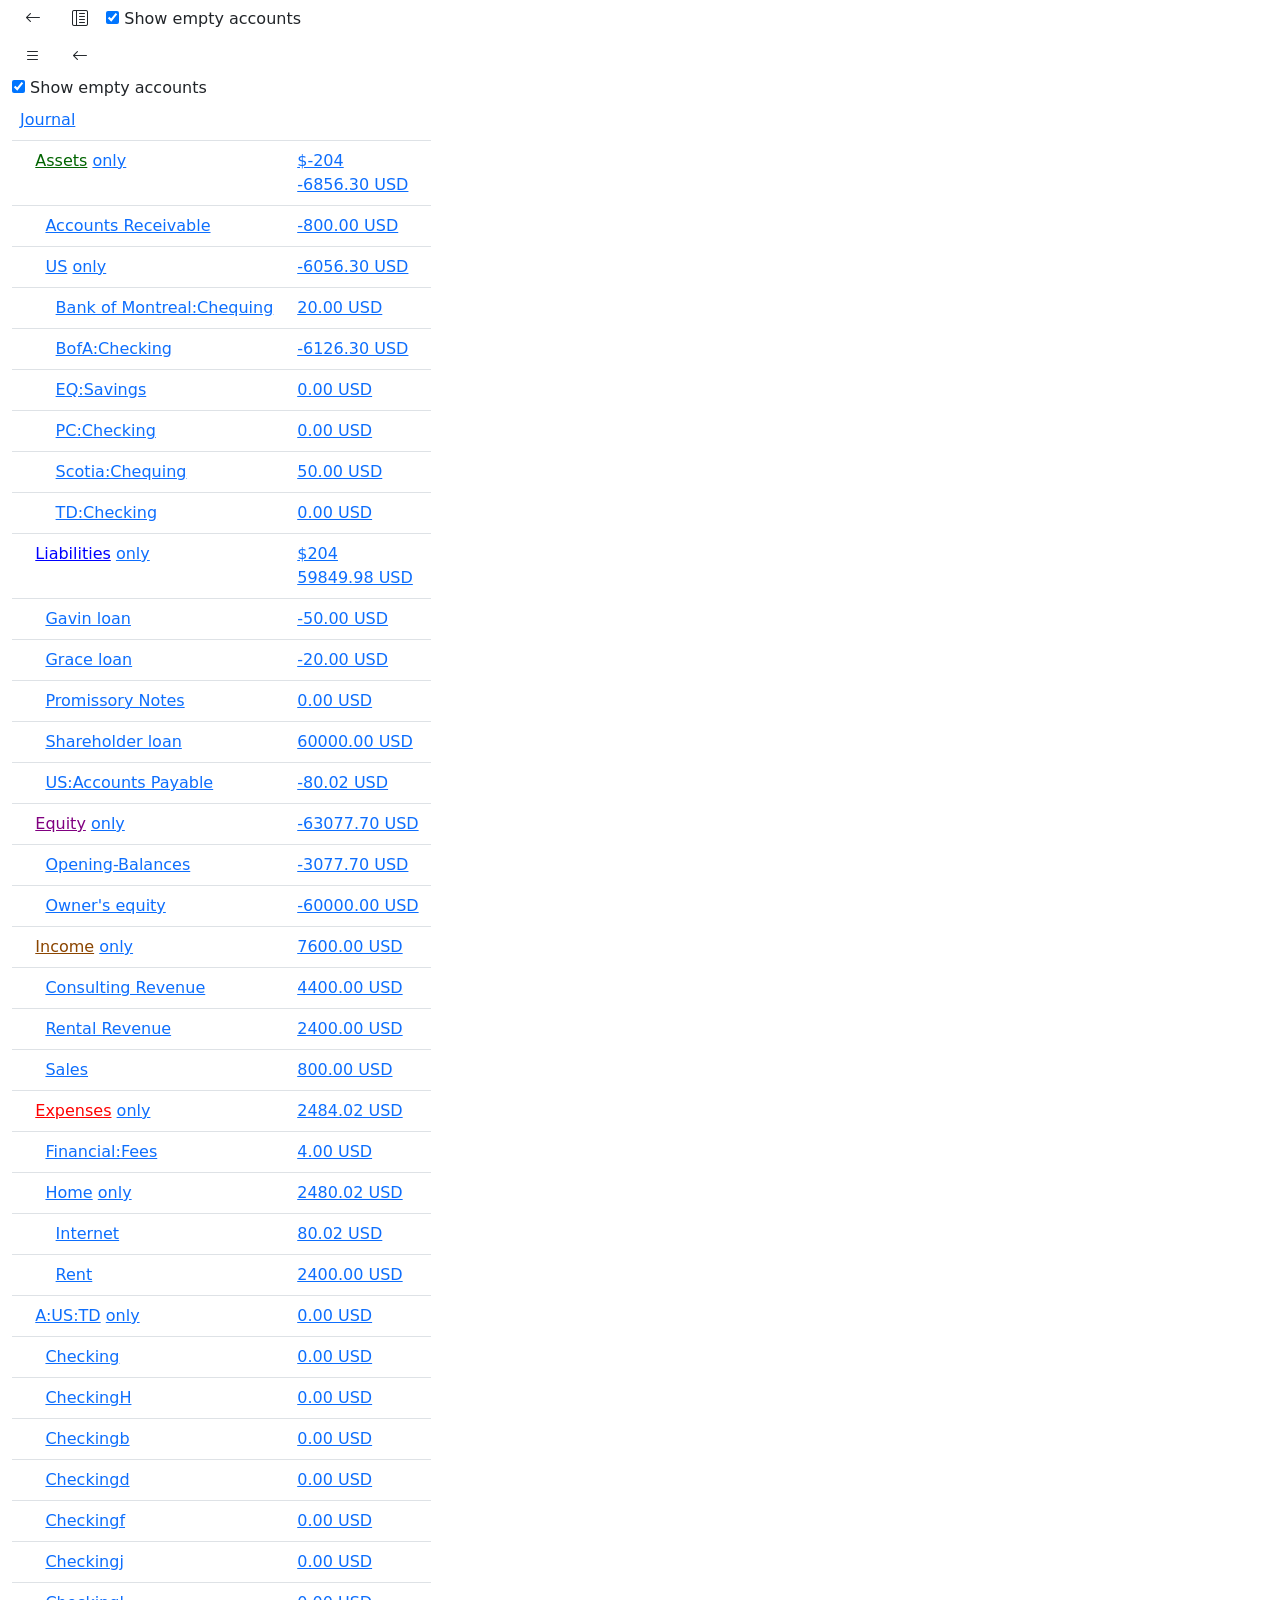
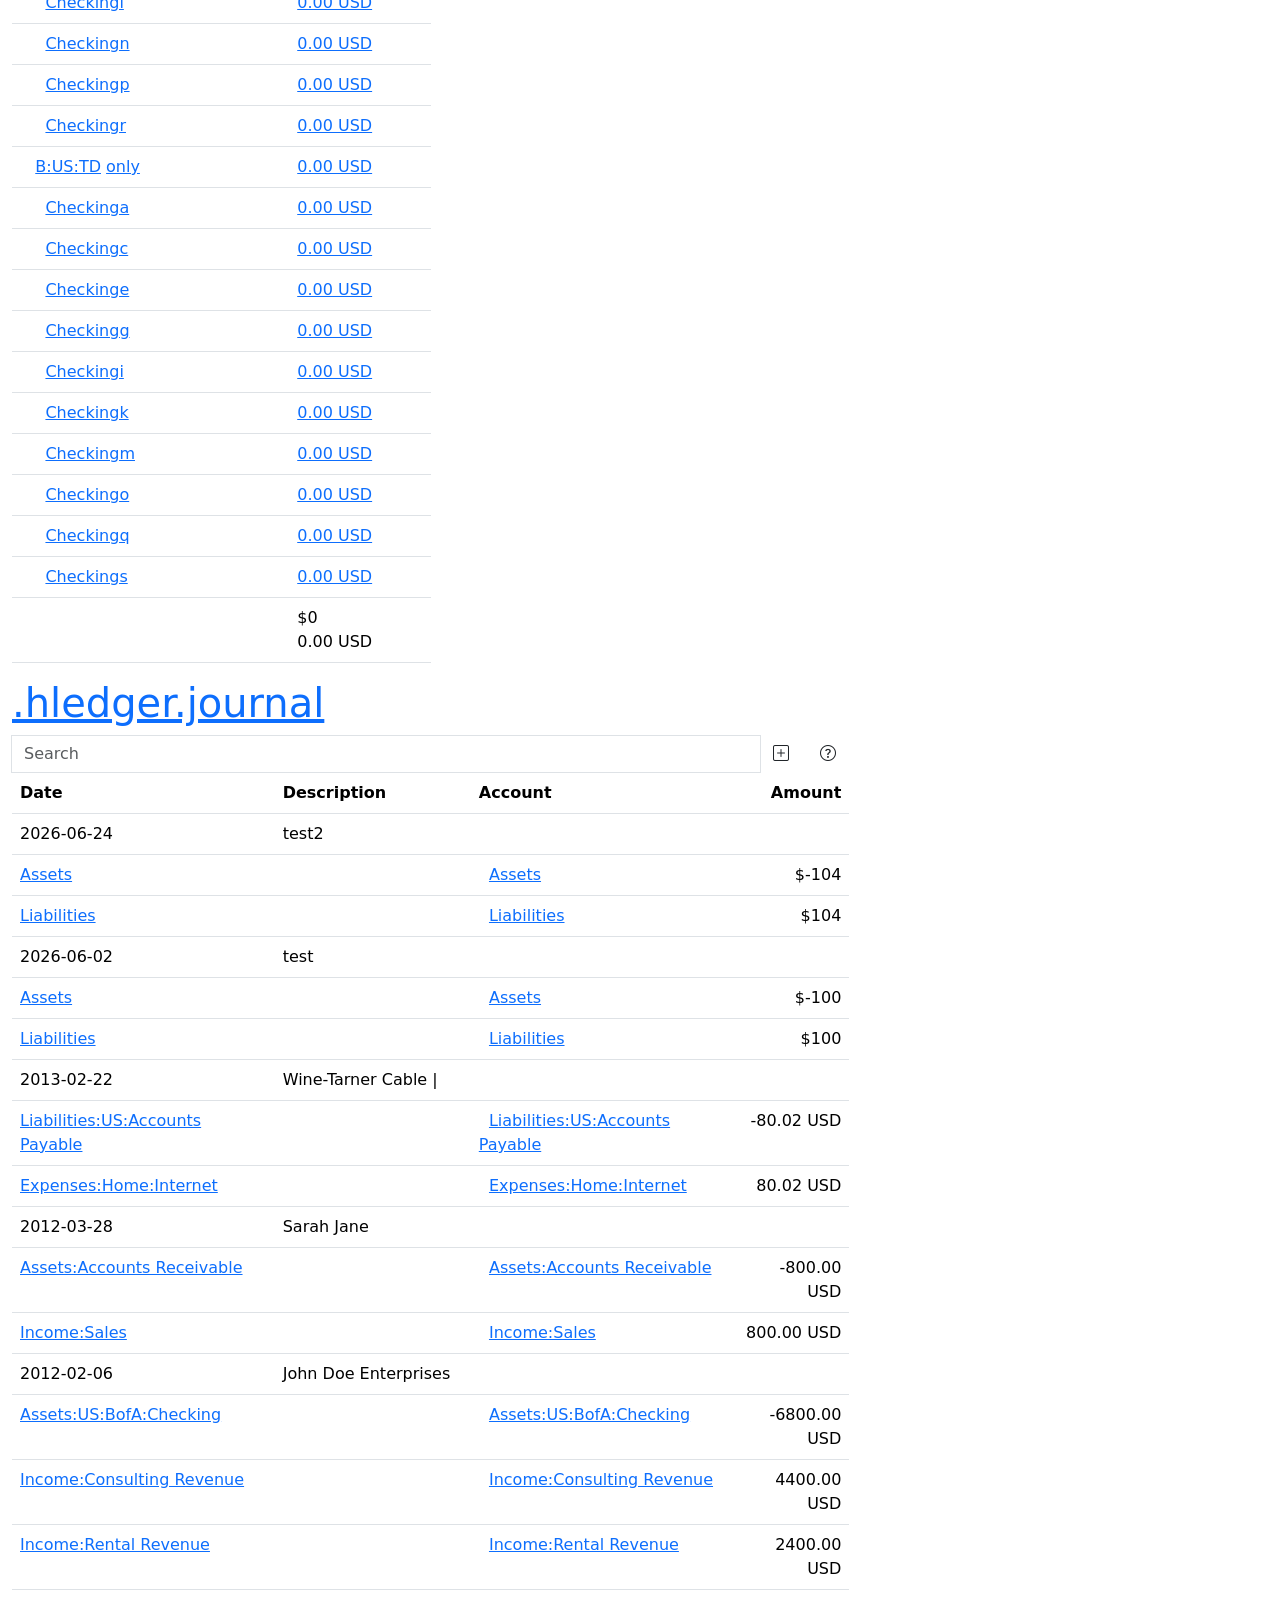
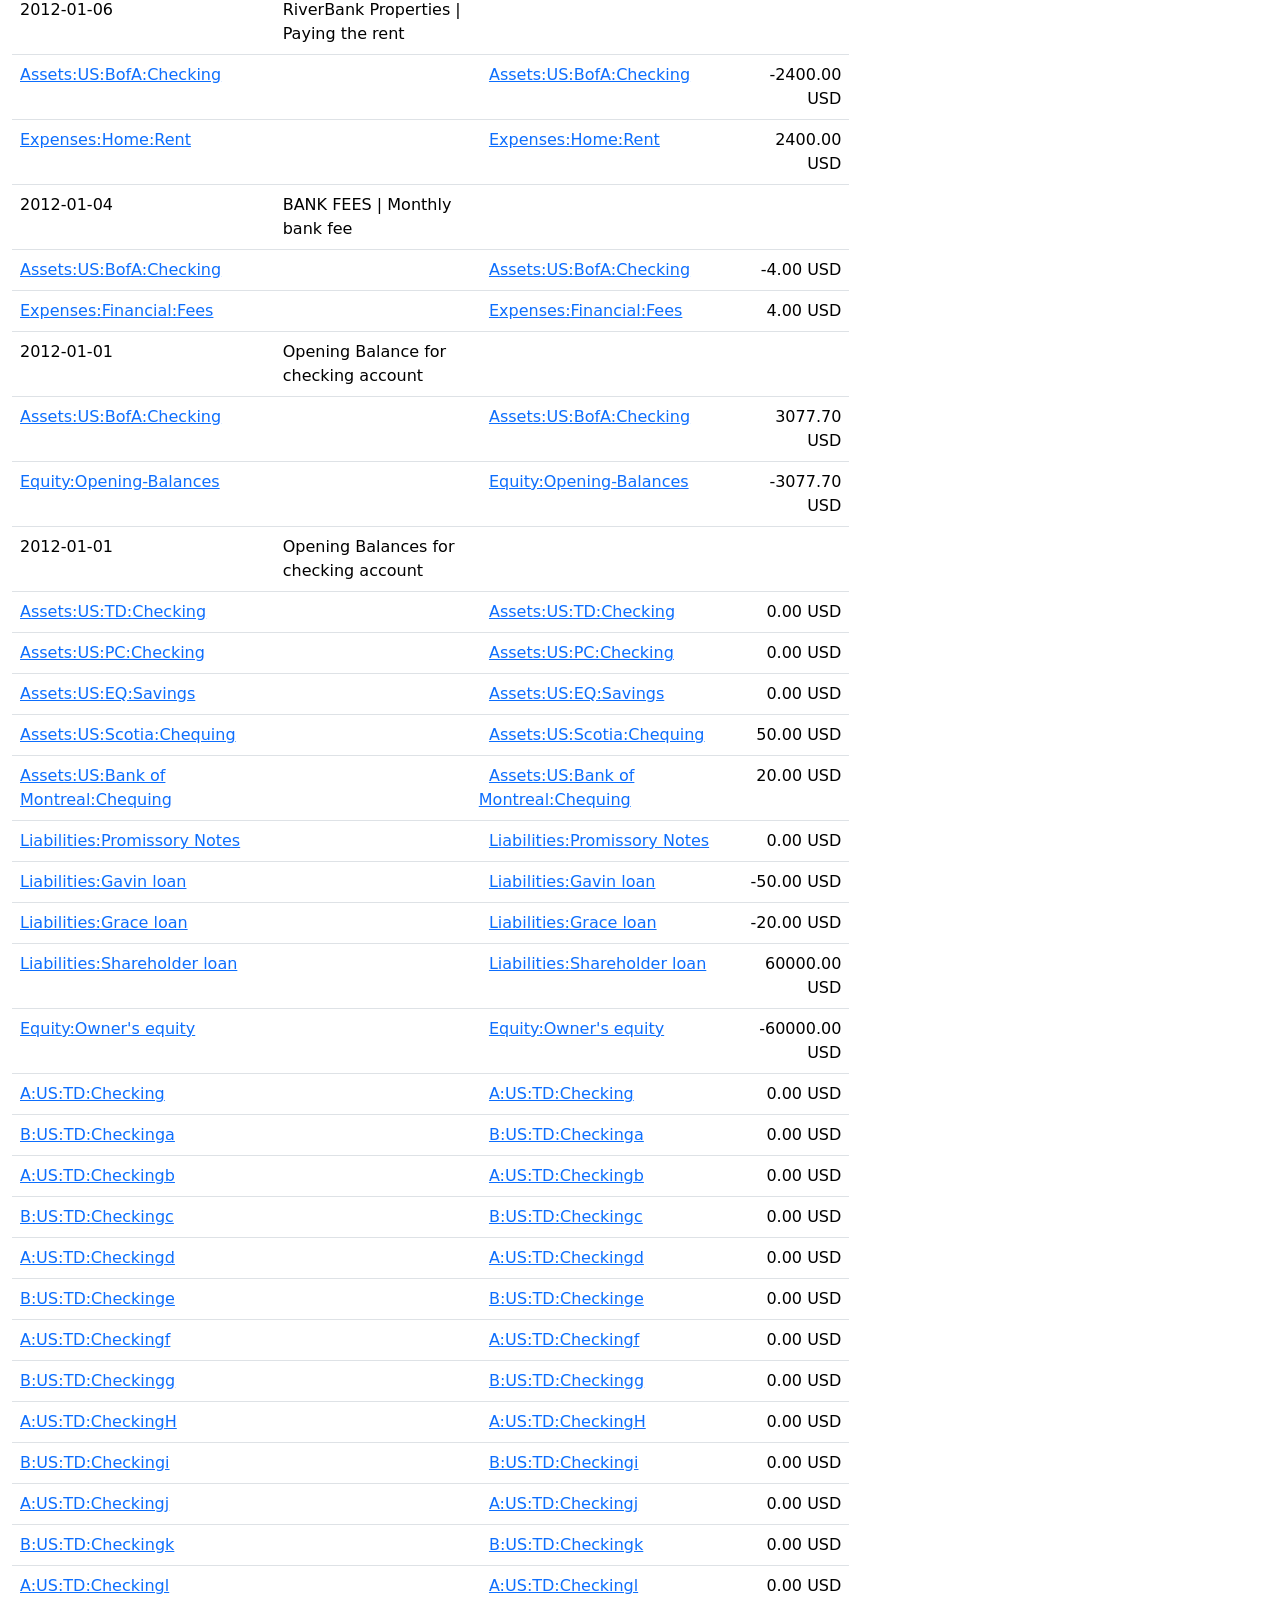
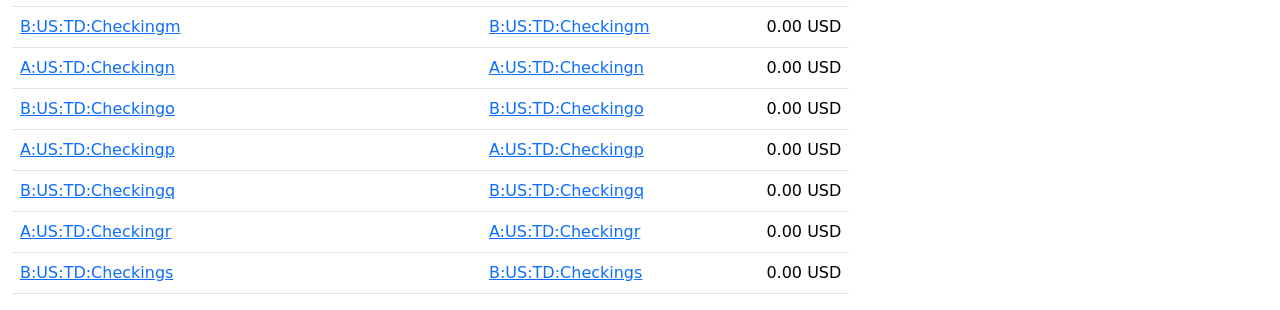
==== index.html @ 3908dfd2 "Fixed some ui issues" ====
<!DOCTYPE html>
<!-- saved from url=(0048)https://aidenthu.github.io/hledgerstaticwebsite/ -->
<html class="js" lang="en"><head><meta http-equiv="Content-Type" content="text/html; charset=UTF-8"><title>journal - hledger-web (Static)</title><meta name="description" content=""><meta name="author" content=""><meta name="viewport" content="width=device-width,initial-scale=1"><script type="text/javascript" src="static/js/bootstrap.bundle.min.js.download"></script>
<link rel="stylesheet" href="static/css/bootstrap.min.css"><link rel="stylesheet" href="static/css/bootstrap-icons.css"><link rel="stylesheet" href="static/css/hledger.css"><script>document.documentElement.className = document.documentElement.className.replace(/\bno-js\b/,'js');document.hledgerWebBaseurl = ''; // static site, no server</script></head><body class="sidebar-open"><div class="container-fluid"><script src="static/js/chart.umd.min.js.download"></script>
<script src="static/js/chartjs-adapter-date-fns.bundle.min.js.download"></script>
<div id="top-left-controls"><button class="btn btn-default close-sidebar-arrow-desktop" type="button" onclick="sidebarToggle()" title="Close Sidebar
Keyboard shortcut: s" aria-label="Close Sidebar"><span class="bi bi-arrow-left" aria-hidden="true"></span>
</button>
<button class="btn btn-default open-sidebar-arrow" type="button" onclick="sidebarToggle()" title="Open Sidebar
Keyboard shortcut: s" aria-label="Open Sidebar"><span class="bi bi-layout-text-sidebar-reverse" aria-hidden="true"></span>
</button>
<input class="empty-account-checkbox" type="checkbox" id="hideEmptyAccountsDesktop" value="Toggle Empty Accounts" checked="" onchange="emptyAccountsToggleCheckbox(event)" title="Toggles Empty Accounts
Keyboard shortcut: e">
<label for="hideEmptyAccountsDesktop" title="Show empty accounts
Keyboard shortcut: e">Show empty accounts</label>
</div>
<button class="btn btn-default mobile-menu-btn" type="button" onclick="sidebarToggle()" title="Open Sidebar" aria-label="Open Sidebar"><span class="bi bi-list" aria-hidden="true"></span>
</button>
<button class="btn btn-default close-sidebar-arrow-mobile" type="button" onclick="sidebarToggle()" title="Close Sidebar" aria-label="Close Sidebar"><span class="bi bi-arrow-left" aria-hidden="true"></span>
</button>
<div class="page-container"><nav class="sidebar-offcanvas col-md-4 col-sm-4" id="sidebar-menu"><input class="empty-account-checkbox-mobile" type="checkbox" id="hideEmptyAccountsMobile" value="Toggle Empty Accounts" checked="" onchange="emptyAccountsToggleCheckbox(event)" title="Show Empty Accounts
Keyboard shortcut: e">
<label for="hideEmptyAccountsMobile" title="Show empty accounts
Keyboard shortcut: e">Show empty accounts</label>
<table class="main-menu table"><tbody><tr class="inacct" style="cursor: pointer;"><td class="top acct"><a class="inacct" href="register.html" title="Show general journal entries, most recent first">Journal</a>
</td>
<td class="top"></td>
</tr>
<tr style="cursor: pointer;"><td class="acct "><div class="ff-wrapper">&nbsp;&nbsp;
<a class="acct-name" href="register.html?q=inacct%3AAssets%20" title="Show transactions affecting this account and subaccounts" data-account-name="Assets" style="color: rgb(0, 100, 0);">Assets</a>
<a class="only hidden-sm hidden-xs" href="register.html?q=inacctonly%3AAssets%20" title="Show transactions affecting this account but not subaccounts">only</a>
</div>
</td>
<td class="amount"><a href="register.html?q=inacct%3AAssets%20" title="Show transactions affecting this account and subaccounts"><span class="negative amount">       $-204</span><br><span class="negative amount">-6856.30 USD</span><br></a>
</td>
</tr>
<tr style="cursor: pointer;"><td class="acct "><div class="ff-wrapper">&nbsp;&nbsp;&nbsp;&nbsp;
<a class="acct-name" href="register.html?q=inacct%3A%22Assets%3AAccounts%20Receivable%22%20" title="Show transactions affecting this account and subaccounts" data-account-name="Assets:Accounts Receivable">Accounts Receivable</a>
</div>
</td>
<td class="amount"><a href="register.html?q=inacct%3A%22Assets%3AAccounts%20Receivable%22%20" title="Show transactions affecting this account and subaccounts"><span class="negative amount">-800.00 USD</span><br></a>
</td>
</tr>
<tr style="cursor: pointer;"><td class="acct "><div class="ff-wrapper">&nbsp;&nbsp;&nbsp;&nbsp;
<a class="acct-name" href="register.html?q=inacct%3AAssets%3AUS%20" title="Show transactions affecting this account and subaccounts" data-account-name="Assets:US">US</a>
<a class="only hidden-sm hidden-xs" href="register.html?q=inacctonly%3AAssets%3AUS%20" title="Show transactions affecting this account but not subaccounts">only</a>
</div>
</td>
<td class="amount"><a href="register.html?q=inacct%3AAssets%3AUS%20" title="Show transactions affecting this account and subaccounts"><span class="negative amount">-6056.30 USD</span><br></a>
</td>
</tr>
<tr style="cursor: pointer;"><td class="acct "><div class="ff-wrapper">&nbsp;&nbsp;&nbsp;&nbsp;&nbsp;&nbsp;
<a class="acct-name" href="register.html?q=inacct%3A%22Assets%3AUS%3ABank%20of%20Montreal%3AChequing%22%20" title="Show transactions affecting this account and subaccounts" data-account-name="Assets:US:Bank of Montreal:Chequing">Bank of Montreal:Chequing</a>
</div>
</td>
<td class="amount"><a href="register.html?q=inacct%3A%22Assets%3AUS%3ABank%20of%20Montreal%3AChequing%22%20" title="Show transactions affecting this account and subaccounts"><span class="positive amount">20.00 USD</span><br></a>
</td>
</tr>
<tr style="cursor: pointer;"><td class="acct "><div class="ff-wrapper">&nbsp;&nbsp;&nbsp;&nbsp;&nbsp;&nbsp;
<a class="acct-name" href="register.html?q=inacct%3AAssets%3AUS%3ABofA%3AChecking%20" title="Show transactions affecting this account and subaccounts" data-account-name="Assets:US:BofA:Checking">BofA:Checking</a>
</div>
</td>
<td class="amount"><a href="register.html?q=inacct%3AAssets%3AUS%3ABofA%3AChecking%20" title="Show transactions affecting this account and subaccounts"><span class="negative amount">-6126.30 USD</span><br></a>
</td>
</tr>
<tr style="cursor: pointer;"><td class="acct empty"><div class="ff-wrapper">&nbsp;&nbsp;&nbsp;&nbsp;&nbsp;&nbsp;
<a class="acct-name" href="register.html?q=inacct%3AAssets%3AUS%3AEQ%3ASavings%20" title="Show transactions affecting this account and subaccounts" data-account-name="Assets:US:EQ:Savings">EQ:Savings</a>
</div>
</td>
<td class="amount"><a href="register.html?q=inacct%3AAssets%3AUS%3AEQ%3ASavings%20" title="Show transactions affecting this account and subaccounts"><span class="positive amount">0.00 USD</span><br></a>
</td>
</tr>
<tr style="cursor: pointer;"><td class="acct empty"><div class="ff-wrapper">&nbsp;&nbsp;&nbsp;&nbsp;&nbsp;&nbsp;
<a class="acct-name" href="register.html?q=inacct%3AAssets%3AUS%3APC%3AChecking%20" title="Show transactions affecting this account and subaccounts" data-account-name="Assets:US:PC:Checking">PC:Checking</a>
</div>
</td>
<td class="amount"><a href="register.html?q=inacct%3AAssets%3AUS%3APC%3AChecking%20" title="Show transactions affecting this account and subaccounts"><span class="positive amount">0.00 USD</span><br></a>
</td>
</tr>
<tr style="cursor: pointer;"><td class="acct "><div class="ff-wrapper">&nbsp;&nbsp;&nbsp;&nbsp;&nbsp;&nbsp;
<a class="acct-name" href="register.html?q=inacct%3AAssets%3AUS%3AScotia%3AChequing%20" title="Show transactions affecting this account and subaccounts" data-account-name="Assets:US:Scotia:Chequing">Scotia:Chequing</a>
</div>
</td>
<td class="amount"><a href="register.html?q=inacct%3AAssets%3AUS%3AScotia%3AChequing%20" title="Show transactions affecting this account and subaccounts"><span class="positive amount">50.00 USD</span><br></a>
</td>
</tr>
<tr style="cursor: pointer;"><td class="acct empty"><div class="ff-wrapper">&nbsp;&nbsp;&nbsp;&nbsp;&nbsp;&nbsp;
<a class="acct-name" href="register.html?q=inacct%3AAssets%3AUS%3ATD%3AChecking%20" title="Show transactions affecting this account and subaccounts" data-account-name="Assets:US:TD:Checking">TD:Checking</a>
</div>
</td>
<td class="amount"><a href="register.html?q=inacct%3AAssets%3AUS%3ATD%3AChecking%20" title="Show transactions affecting this account and subaccounts"><span class="positive amount">0.00 USD</span><br></a>
</td>
</tr>
<tr style="cursor: pointer;"><td class="acct "><div class="ff-wrapper">&nbsp;&nbsp;
<a class="acct-name" href="register.html?q=inacct%3ALiabilities%20" title="Show transactions affecting this account and subaccounts" data-account-name="Liabilities" style="color: rgb(0, 0, 255);">Liabilities</a>
<a class="only hidden-sm hidden-xs" href="register.html?q=inacctonly%3ALiabilities%20" title="Show transactions affecting this account but not subaccounts">only</a>
</div>
</td>
<td class="amount"><a href="register.html?q=inacct%3ALiabilities%20" title="Show transactions affecting this account and subaccounts"><span class="positive amount">        $204</span><br><span class="positive amount">59849.98 USD</span><br></a>
</td>
</tr>
<tr style="cursor: pointer;"><td class="acct "><div class="ff-wrapper">&nbsp;&nbsp;&nbsp;&nbsp;
<a class="acct-name" href="register.html?q=inacct%3A%22Liabilities%3AGavin%20loan%22%20" title="Show transactions affecting this account and subaccounts" data-account-name="Liabilities:Gavin loan">Gavin loan</a>
</div>
</td>
<td class="amount"><a href="register.html?q=inacct%3A%22Liabilities%3AGavin%20loan%22%20" title="Show transactions affecting this account and subaccounts"><span class="negative amount">-50.00 USD</span><br></a>
</td>
</tr>
<tr style="cursor: pointer;"><td class="acct "><div class="ff-wrapper">&nbsp;&nbsp;&nbsp;&nbsp;
<a class="acct-name" href="register.html?q=inacct%3A%22Liabilities%3AGrace%20loan%22%20" title="Show transactions affecting this account and subaccounts" data-account-name="Liabilities:Grace loan">Grace loan</a>
</div>
</td>
<td class="amount"><a href="register.html?q=inacct%3A%22Liabilities%3AGrace%20loan%22%20" title="Show transactions affecting this account and subaccounts"><span class="negative amount">-20.00 USD</span><br></a>
</td>
</tr>
<tr style="cursor: pointer;"><td class="acct empty"><div class="ff-wrapper">&nbsp;&nbsp;&nbsp;&nbsp;
<a class="acct-name" href="register.html?q=inacct%3A%22Liabilities%3APromissory%20Notes%22%20" title="Show transactions affecting this account and subaccounts" data-account-name="Liabilities:Promissory Notes">Promissory Notes</a>
</div>
</td>
<td class="amount"><a href="register.html?q=inacct%3A%22Liabilities%3APromissory%20Notes%22%20" title="Show transactions affecting this account and subaccounts"><span class="positive amount">0.00 USD</span><br></a>
</td>
</tr>
<tr style="cursor: pointer;"><td class="acct "><div class="ff-wrapper">&nbsp;&nbsp;&nbsp;&nbsp;
<a class="acct-name" href="register.html?q=inacct%3A%22Liabilities%3AShareholder%20loan%22%20" title="Show transactions affecting this account and subaccounts" data-account-name="Liabilities:Shareholder loan">Shareholder loan</a>
</div>
</td>
<td class="amount"><a href="register.html?q=inacct%3A%22Liabilities%3AShareholder%20loan%22%20" title="Show transactions affecting this account and subaccounts"><span class="positive amount">60000.00 USD</span><br></a>
</td>
</tr>
<tr style="cursor: pointer;"><td class="acct "><div class="ff-wrapper">&nbsp;&nbsp;&nbsp;&nbsp;
<a class="acct-name" href="register.html?q=inacct%3A%22Liabilities%3AUS%3AAccounts%20Payable%22%20" title="Show transactions affecting this account and subaccounts" data-account-name="Liabilities:US:Accounts Payable">US:Accounts Payable</a>
</div>
</td>
<td class="amount"><a href="register.html?q=inacct%3A%22Liabilities%3AUS%3AAccounts%20Payable%22%20" title="Show transactions affecting this account and subaccounts"><span class="negative amount">-80.02 USD</span><br></a>
</td>
</tr>
<tr style="cursor: pointer;"><td class="acct "><div class="ff-wrapper">&nbsp;&nbsp;
<a class="acct-name" href="register.html?q=inacct%3AEquity%20" title="Show transactions affecting this account and subaccounts" data-account-name="Equity" style="color: rgb(128, 0, 128);">Equity</a>
<a class="only hidden-sm hidden-xs" href="register.html?q=inacctonly%3AEquity%20" title="Show transactions affecting this account but not subaccounts">only</a>
</div>
</td>
<td class="amount"><a href="register.html?q=inacct%3AEquity%20" title="Show transactions affecting this account and subaccounts"><span class="negative amount">-63077.70 USD</span><br></a>
</td>
</tr>
<tr style="cursor: pointer;"><td class="acct "><div class="ff-wrapper">&nbsp;&nbsp;&nbsp;&nbsp;
<a class="acct-name" href="register.html?q=inacct%3AEquity%3AOpening-Balances%20" title="Show transactions affecting this account and subaccounts" data-account-name="Equity:Opening-Balances">Opening-Balances</a>
</div>
</td>
<td class="amount"><a href="register.html?q=inacct%3AEquity%3AOpening-Balances%20" title="Show transactions affecting this account and subaccounts"><span class="negative amount">-3077.70 USD</span><br></a>
</td>
</tr>
<tr style="cursor: pointer;"><td class="acct "><div class="ff-wrapper">&nbsp;&nbsp;&nbsp;&nbsp;
<a class="acct-name" href="register.html?q=inacct%3A%22Equity%3AOwner%27s%20equity%22%20" title="Show transactions affecting this account and subaccounts" data-account-name="Equity:Owner&#39;s equity">Owner's equity</a>
</div>
</td>
<td class="amount"><a href="register.html?q=inacct%3A%22Equity%3AOwner%27s%20equity%22%20" title="Show transactions affecting this account and subaccounts"><span class="negative amount">-60000.00 USD</span><br></a>
</td>
</tr>
<tr style="cursor: pointer;"><td class="acct "><div class="ff-wrapper">&nbsp;&nbsp;
<a class="acct-name" href="register.html?q=inacct%3AIncome%20" title="Show transactions affecting this account and subaccounts" data-account-name="Income" style="color: rgb(139, 69, 0);">Income</a>
<a class="only hidden-sm hidden-xs" href="register.html?q=inacctonly%3AIncome%20" title="Show transactions affecting this account but not subaccounts">only</a>
</div>
</td>
<td class="amount"><a href="register.html?q=inacct%3AIncome%20" title="Show transactions affecting this account and subaccounts"><span class="positive amount">7600.00 USD</span><br></a>
</td>
</tr>
<tr style="cursor: pointer;"><td class="acct "><div class="ff-wrapper">&nbsp;&nbsp;&nbsp;&nbsp;
<a class="acct-name" href="register.html?q=inacct%3A%22Income%3AConsulting%20Revenue%22%20" title="Show transactions affecting this account and subaccounts" data-account-name="Income:Consulting Revenue">Consulting Revenue</a>
</div>
</td>
<td class="amount"><a href="register.html?q=inacct%3A%22Income%3AConsulting%20Revenue%22%20" title="Show transactions affecting this account and subaccounts"><span class="positive amount">4400.00 USD</span><br></a>
</td>
</tr>
<tr style="cursor: pointer;"><td class="acct "><div class="ff-wrapper">&nbsp;&nbsp;&nbsp;&nbsp;
<a class="acct-name" href="register.html?q=inacct%3A%22Income%3ARental%20Revenue%22%20" title="Show transactions affecting this account and subaccounts" data-account-name="Income:Rental Revenue">Rental Revenue</a>
</div>
</td>
<td class="amount"><a href="register.html?q=inacct%3A%22Income%3ARental%20Revenue%22%20" title="Show transactions affecting this account and subaccounts"><span class="positive amount">2400.00 USD</span><br></a>
</td>
</tr>
<tr style="cursor: pointer;"><td class="acct "><div class="ff-wrapper">&nbsp;&nbsp;&nbsp;&nbsp;
<a class="acct-name" href="register.html?q=inacct%3AIncome%3ASales%20" title="Show transactions affecting this account and subaccounts" data-account-name="Income:Sales">Sales</a>
</div>
</td>
<td class="amount"><a href="register.html?q=inacct%3AIncome%3ASales%20" title="Show transactions affecting this account and subaccounts"><span class="positive amount">800.00 USD</span><br></a>
</td>
</tr>
<tr style="cursor: pointer;"><td class="acct "><div class="ff-wrapper">&nbsp;&nbsp;
<a class="acct-name" href="register.html?q=inacct%3AExpenses%20" title="Show transactions affecting this account and subaccounts" data-account-name="Expenses" style="color: rgb(255, 0, 0);">Expenses</a>
<a class="only hidden-sm hidden-xs" href="register.html?q=inacctonly%3AExpenses%20" title="Show transactions affecting this account but not subaccounts">only</a>
</div>
</td>
<td class="amount"><a href="register.html?q=inacct%3AExpenses%20" title="Show transactions affecting this account and subaccounts"><span class="positive amount">2484.02 USD</span><br></a>
</td>
</tr>
<tr style="cursor: pointer;"><td class="acct "><div class="ff-wrapper">&nbsp;&nbsp;&nbsp;&nbsp;
<a class="acct-name" href="register.html?q=inacct%3AExpenses%3AFinancial%3AFees%20" title="Show transactions affecting this account and subaccounts" data-account-name="Expenses:Financial:Fees">Financial:Fees</a>
</div>
</td>
<td class="amount"><a href="register.html?q=inacct%3AExpenses%3AFinancial%3AFees%20" title="Show transactions affecting this account and subaccounts"><span class="positive amount">4.00 USD</span><br></a>
</td>
</tr>
<tr style="cursor: pointer;"><td class="acct "><div class="ff-wrapper">&nbsp;&nbsp;&nbsp;&nbsp;
<a class="acct-name" href="register.html?q=inacct%3AExpenses%3AHome%20" title="Show transactions affecting this account and subaccounts" data-account-name="Expenses:Home">Home</a>
<a class="only hidden-sm hidden-xs" href="register.html?q=inacctonly%3AExpenses%3AHome%20" title="Show transactions affecting this account but not subaccounts">only</a>
</div>
</td>
<td class="amount"><a href="register.html?q=inacct%3AExpenses%3AHome%20" title="Show transactions affecting this account and subaccounts"><span class="positive amount">2480.02 USD</span><br></a>
</td>
</tr>
<tr style="cursor: pointer;"><td class="acct "><div class="ff-wrapper">&nbsp;&nbsp;&nbsp;&nbsp;&nbsp;&nbsp;
<a class="acct-name" href="register.html?q=inacct%3AExpenses%3AHome%3AInternet%20" title="Show transactions affecting this account and subaccounts" data-account-name="Expenses:Home:Internet">Internet</a>
</div>
</td>
<td class="amount"><a href="register.html?q=inacct%3AExpenses%3AHome%3AInternet%20" title="Show transactions affecting this account and subaccounts"><span class="positive amount">80.02 USD</span><br></a>
</td>
</tr>
<tr style="cursor: pointer;"><td class="acct "><div class="ff-wrapper">&nbsp;&nbsp;&nbsp;&nbsp;&nbsp;&nbsp;
<a class="acct-name" href="register.html?q=inacct%3AExpenses%3AHome%3ARent%20" title="Show transactions affecting this account and subaccounts" data-account-name="Expenses:Home:Rent">Rent</a>
</div>
</td>
<td class="amount"><a href="register.html?q=inacct%3AExpenses%3AHome%3ARent%20" title="Show transactions affecting this account and subaccounts"><span class="positive amount">2400.00 USD</span><br></a>
</td>
</tr>
<tr style="cursor: pointer;"><td class="acct empty"><div class="ff-wrapper">&nbsp;&nbsp;
<a class="acct-name" href="register.html?q=inacct%3AA%3AUS%3ATD%20" title="Show transactions affecting this account and subaccounts" data-account-name="A:US:TD">A:US:TD</a>
<a class="only hidden-sm hidden-xs" href="register.html?q=inacctonly%3AA%3AUS%3ATD%20" title="Show transactions affecting this account but not subaccounts">only</a>
</div>
</td>
<td class="amount"><a href="register.html?q=inacct%3AA%3AUS%3ATD%20" title="Show transactions affecting this account and subaccounts"><span class="positive amount">0.00 USD</span><br></a>
</td>
</tr>
<tr style="cursor: pointer;"><td class="acct empty"><div class="ff-wrapper">&nbsp;&nbsp;&nbsp;&nbsp;
<a class="acct-name" href="register.html?q=inacct%3AA%3AUS%3ATD%3AChecking%20" title="Show transactions affecting this account and subaccounts" data-account-name="A:US:TD:Checking">Checking</a>
</div>
</td>
<td class="amount"><a href="register.html?q=inacct%3AA%3AUS%3ATD%3AChecking%20" title="Show transactions affecting this account and subaccounts"><span class="positive amount">0.00 USD</span><br></a>
</td>
</tr>
<tr style="cursor: pointer;"><td class="acct empty"><div class="ff-wrapper">&nbsp;&nbsp;&nbsp;&nbsp;
<a class="acct-name" href="register.html?q=inacct%3AA%3AUS%3ATD%3ACheckingH%20" title="Show transactions affecting this account and subaccounts" data-account-name="A:US:TD:CheckingH">CheckingH</a>
</div>
</td>
<td class="amount"><a href="register.html?q=inacct%3AA%3AUS%3ATD%3ACheckingH%20" title="Show transactions affecting this account and subaccounts"><span class="positive amount">0.00 USD</span><br></a>
</td>
</tr>
<tr style="cursor: pointer;"><td class="acct empty"><div class="ff-wrapper">&nbsp;&nbsp;&nbsp;&nbsp;
<a class="acct-name" href="register.html?q=inacct%3AA%3AUS%3ATD%3ACheckingb%20" title="Show transactions affecting this account and subaccounts" data-account-name="A:US:TD:Checkingb">Checkingb</a>
</div>
</td>
<td class="amount"><a href="register.html?q=inacct%3AA%3AUS%3ATD%3ACheckingb%20" title="Show transactions affecting this account and subaccounts"><span class="positive amount">0.00 USD</span><br></a>
</td>
</tr>
<tr style="cursor: pointer;"><td class="acct empty"><div class="ff-wrapper">&nbsp;&nbsp;&nbsp;&nbsp;
<a class="acct-name" href="register.html?q=inacct%3AA%3AUS%3ATD%3ACheckingd%20" title="Show transactions affecting this account and subaccounts" data-account-name="A:US:TD:Checkingd">Checkingd</a>
</div>
</td>
<td class="amount"><a href="register.html?q=inacct%3AA%3AUS%3ATD%3ACheckingd%20" title="Show transactions affecting this account and subaccounts"><span class="positive amount">0.00 USD</span><br></a>
</td>
</tr>
<tr style="cursor: pointer;"><td class="acct empty"><div class="ff-wrapper">&nbsp;&nbsp;&nbsp;&nbsp;
<a class="acct-name" href="register.html?q=inacct%3AA%3AUS%3ATD%3ACheckingf%20" title="Show transactions affecting this account and subaccounts" data-account-name="A:US:TD:Checkingf">Checkingf</a>
</div>
</td>
<td class="amount"><a href="register.html?q=inacct%3AA%3AUS%3ATD%3ACheckingf%20" title="Show transactions affecting this account and subaccounts"><span class="positive amount">0.00 USD</span><br></a>
</td>
</tr>
<tr style="cursor: pointer;"><td class="acct empty"><div class="ff-wrapper">&nbsp;&nbsp;&nbsp;&nbsp;
<a class="acct-name" href="register.html?q=inacct%3AA%3AUS%3ATD%3ACheckingj%20" title="Show transactions affecting this account and subaccounts" data-account-name="A:US:TD:Checkingj">Checkingj</a>
</div>
</td>
<td class="amount"><a href="register.html?q=inacct%3AA%3AUS%3ATD%3ACheckingj%20" title="Show transactions affecting this account and subaccounts"><span class="positive amount">0.00 USD</span><br></a>
</td>
</tr>
<tr style="cursor: pointer;"><td class="acct empty"><div class="ff-wrapper">&nbsp;&nbsp;&nbsp;&nbsp;
<a class="acct-name" href="register.html?q=inacct%3AA%3AUS%3ATD%3ACheckingl%20" title="Show transactions affecting this account and subaccounts" data-account-name="A:US:TD:Checkingl">Checkingl</a>
</div>
</td>
<td class="amount"><a href="register.html?q=inacct%3AA%3AUS%3ATD%3ACheckingl%20" title="Show transactions affecting this account and subaccounts"><span class="positive amount">0.00 USD</span><br></a>
</td>
</tr>
<tr style="cursor: pointer;"><td class="acct empty"><div class="ff-wrapper">&nbsp;&nbsp;&nbsp;&nbsp;
<a class="acct-name" href="register.html?q=inacct%3AA%3AUS%3ATD%3ACheckingn%20" title="Show transactions affecting this account and subaccounts" data-account-name="A:US:TD:Checkingn">Checkingn</a>
</div>
</td>
<td class="amount"><a href="register.html?q=inacct%3AA%3AUS%3ATD%3ACheckingn%20" title="Show transactions affecting this account and subaccounts"><span class="positive amount">0.00 USD</span><br></a>
</td>
</tr>
<tr style="cursor: pointer;"><td class="acct empty"><div class="ff-wrapper">&nbsp;&nbsp;&nbsp;&nbsp;
<a class="acct-name" href="register.html?q=inacct%3AA%3AUS%3ATD%3ACheckingp%20" title="Show transactions affecting this account and subaccounts" data-account-name="A:US:TD:Checkingp">Checkingp</a>
</div>
</td>
<td class="amount"><a href="register.html?q=inacct%3AA%3AUS%3ATD%3ACheckingp%20" title="Show transactions affecting this account and subaccounts"><span class="positive amount">0.00 USD</span><br></a>
</td>
</tr>
<tr style="cursor: pointer;"><td class="acct empty"><div class="ff-wrapper">&nbsp;&nbsp;&nbsp;&nbsp;
<a class="acct-name" href="register.html?q=inacct%3AA%3AUS%3ATD%3ACheckingr%20" title="Show transactions affecting this account and subaccounts" data-account-name="A:US:TD:Checkingr">Checkingr</a>
</div>
</td>
<td class="amount"><a href="register.html?q=inacct%3AA%3AUS%3ATD%3ACheckingr%20" title="Show transactions affecting this account and subaccounts"><span class="positive amount">0.00 USD</span><br></a>
</td>
</tr>
<tr style="cursor: pointer;"><td class="acct empty"><div class="ff-wrapper">&nbsp;&nbsp;
<a class="acct-name" href="register.html?q=inacct%3AB%3AUS%3ATD%20" title="Show transactions affecting this account and subaccounts" data-account-name="B:US:TD">B:US:TD</a>
<a class="only hidden-sm hidden-xs" href="register.html?q=inacctonly%3AB%3AUS%3ATD%20" title="Show transactions affecting this account but not subaccounts">only</a>
</div>
</td>
<td class="amount"><a href="register.html?q=inacct%3AB%3AUS%3ATD%20" title="Show transactions affecting this account and subaccounts"><span class="positive amount">0.00 USD</span><br></a>
</td>
</tr>
<tr style="cursor: pointer;"><td class="acct empty"><div class="ff-wrapper">&nbsp;&nbsp;&nbsp;&nbsp;
<a class="acct-name" href="register.html?q=inacct%3AB%3AUS%3ATD%3ACheckinga%20" title="Show transactions affecting this account and subaccounts" data-account-name="B:US:TD:Checkinga">Checkinga</a>
</div>
</td>
<td class="amount"><a href="register.html?q=inacct%3AB%3AUS%3ATD%3ACheckinga%20" title="Show transactions affecting this account and subaccounts"><span class="positive amount">0.00 USD</span><br></a>
</td>
</tr>
<tr style="cursor: pointer;"><td class="acct empty"><div class="ff-wrapper">&nbsp;&nbsp;&nbsp;&nbsp;
<a class="acct-name" href="register.html?q=inacct%3AB%3AUS%3ATD%3ACheckingc%20" title="Show transactions affecting this account and subaccounts" data-account-name="B:US:TD:Checkingc">Checkingc</a>
</div>
</td>
<td class="amount"><a href="register.html?q=inacct%3AB%3AUS%3ATD%3ACheckingc%20" title="Show transactions affecting this account and subaccounts"><span class="positive amount">0.00 USD</span><br></a>
</td>
</tr>
<tr style="cursor: pointer;"><td class="acct empty"><div class="ff-wrapper">&nbsp;&nbsp;&nbsp;&nbsp;
<a class="acct-name" href="register.html?q=inacct%3AB%3AUS%3ATD%3ACheckinge%20" title="Show transactions affecting this account and subaccounts" data-account-name="B:US:TD:Checkinge">Checkinge</a>
</div>
</td>
<td class="amount"><a href="register.html?q=inacct%3AB%3AUS%3ATD%3ACheckinge%20" title="Show transactions affecting this account and subaccounts"><span class="positive amount">0.00 USD</span><br></a>
</td>
</tr>
<tr style="cursor: pointer;"><td class="acct empty"><div class="ff-wrapper">&nbsp;&nbsp;&nbsp;&nbsp;
<a class="acct-name" href="register.html?q=inacct%3AB%3AUS%3ATD%3ACheckingg%20" title="Show transactions affecting this account and subaccounts" data-account-name="B:US:TD:Checkingg">Checkingg</a>
</div>
</td>
<td class="amount"><a href="register.html?q=inacct%3AB%3AUS%3ATD%3ACheckingg%20" title="Show transactions affecting this account and subaccounts"><span class="positive amount">0.00 USD</span><br></a>
</td>
</tr>
<tr style="cursor: pointer;"><td class="acct empty"><div class="ff-wrapper">&nbsp;&nbsp;&nbsp;&nbsp;
<a class="acct-name" href="register.html?q=inacct%3AB%3AUS%3ATD%3ACheckingi%20" title="Show transactions affecting this account and subaccounts" data-account-name="B:US:TD:Checkingi">Checkingi</a>
</div>
</td>
<td class="amount"><a href="register.html?q=inacct%3AB%3AUS%3ATD%3ACheckingi%20" title="Show transactions affecting this account and subaccounts"><span class="positive amount">0.00 USD</span><br></a>
</td>
</tr>
<tr style="cursor: pointer;"><td class="acct empty"><div class="ff-wrapper">&nbsp;&nbsp;&nbsp;&nbsp;
<a class="acct-name" href="register.html?q=inacct%3AB%3AUS%3ATD%3ACheckingk%20" title="Show transactions affecting this account and subaccounts" data-account-name="B:US:TD:Checkingk">Checkingk</a>
</div>
</td>
<td class="amount"><a href="register.html?q=inacct%3AB%3AUS%3ATD%3ACheckingk%20" title="Show transactions affecting this account and subaccounts"><span class="positive amount">0.00 USD</span><br></a>
</td>
</tr>
<tr style="cursor: pointer;"><td class="acct empty"><div class="ff-wrapper">&nbsp;&nbsp;&nbsp;&nbsp;
<a class="acct-name" href="register.html?q=inacct%3AB%3AUS%3ATD%3ACheckingm%20" title="Show transactions affecting this account and subaccounts" data-account-name="B:US:TD:Checkingm">Checkingm</a>
</div>
</td>
<td class="amount"><a href="register.html?q=inacct%3AB%3AUS%3ATD%3ACheckingm%20" title="Show transactions affecting this account and subaccounts"><span class="positive amount">0.00 USD</span><br></a>
</td>
</tr>
<tr style="cursor: pointer;"><td class="acct empty"><div class="ff-wrapper">&nbsp;&nbsp;&nbsp;&nbsp;
<a class="acct-name" href="register.html?q=inacct%3AB%3AUS%3ATD%3ACheckingo%20" title="Show transactions affecting this account and subaccounts" data-account-name="B:US:TD:Checkingo">Checkingo</a>
</div>
</td>
<td class="amount"><a href="register.html?q=inacct%3AB%3AUS%3ATD%3ACheckingo%20" title="Show transactions affecting this account and subaccounts"><span class="positive amount">0.00 USD</span><br></a>
</td>
</tr>
<tr style="cursor: pointer;"><td class="acct empty"><div class="ff-wrapper">&nbsp;&nbsp;&nbsp;&nbsp;
<a class="acct-name" href="register.html?q=inacct%3AB%3AUS%3ATD%3ACheckingq%20" title="Show transactions affecting this account and subaccounts" data-account-name="B:US:TD:Checkingq">Checkingq</a>
</div>
</td>
<td class="amount"><a href="register.html?q=inacct%3AB%3AUS%3ATD%3ACheckingq%20" title="Show transactions affecting this account and subaccounts"><span class="positive amount">0.00 USD</span><br></a>
</td>
</tr>
<tr style="cursor: pointer;"><td class="acct empty"><div class="ff-wrapper">&nbsp;&nbsp;&nbsp;&nbsp;
<a class="acct-name" href="register.html?q=inacct%3AB%3AUS%3ATD%3ACheckings%20" title="Show transactions affecting this account and subaccounts" data-account-name="B:US:TD:Checkings">Checkings</a>
</div>
</td>
<td class="amount"><a href="register.html?q=inacct%3AB%3AUS%3ATD%3ACheckings%20" title="Show transactions affecting this account and subaccounts"><span class="positive amount">0.00 USD</span><br></a>
</td>
</tr>
<tr class="total"><td></td>
<td class="amount"><span class="positive amount">      $0</span><br><span class="positive amount">0.00 USD</span><br></td>
</tr>
</tbody></table>
</nav>
<div class="resize-handle--x" id="sidebar-resize-handle" data-target="#sidebar-menu"></div>
<main class="col-xs-12 col-md-8 col-sm-8" id="main-content"><header class="sticky-header"><div class="header-flex"><div class="title-row"><h1 class="d-flex align-items-center"><a href="register.html" onclick="location.href = 'register.html'; return false;" title="Go to the General journal
Keyboard shortcut: j">.hledger.journal</a>
</h1>
</div>
<form class="input-group" id="searchform" action="register.html" method="GET"><div class="input-group-prepend"></div>
<input class="form-control" name="q" value="" placeholder="Search" title="Enter hledger search patterns to filter the data below">
<div class="input-group-append"><button class="btn btn-default" type="button" onclick="addformShow()" title="Add a transaction
Keyboard shortcut: a" aria-label="Add Transaction"><span class="bi bi-plus-square" aria-hidden="true"></span>
</button>
<button class="btn btn-default" type="button" data-bs-toggle="modal" data-bs-target="#helpmodal" title="Show search and general help" aria-label="Show Help"><span class="bi bi-question-circle" aria-hidden="true"></span>
</button>
</div>
</form>
</div>
</header>
<section class="table-responsive"><table class="transactionsreport table table-condensed"><thead><tr><th class="date" style="text-align:left;">Date</th>
<th class="description" style="text-align:left;">Description</th>
<th class="account desktop-only" style="text-align:left;">Account</th>
<th class="amount" style="text-align:right;">Amount</th>
</tr></thead>
<tbody><tr class="title" id="transaction-1-9" title="2026-06-24 test2
    Assets                                     $-104
    Liabilities                                 $104

"><td class="date" nowrap="">2026-06-24</td>
<td class="title-description">test2</td>
<td></td>
<td class="amount" style="text-align:right;"></td>
</tr>
<tr class="posting"><td><span class="mobile-account"><a href="register.html?q=inacct%3AAssets%20#9" title="Assets">Assets</a>
</span>
</td>
<td></td>
<td class="desktop-only"><span class="desktop-account">&nbsp;
<a href="register.html?q=inacct%3AAssets%20#9" title="Assets">Assets</a>
</span>
</td>
<td class="amount" style="text-align:right;"><span class="negative amount">$-104</span><br></td>
</tr>
<tr class="posting"><td><span class="mobile-account"><a href="register.html?q=inacct%3ALiabilities%20#9" title="Liabilities">Liabilities</a>
</span>
</td>
<td></td>
<td class="desktop-only"><span class="desktop-account">&nbsp;
<a href="register.html?q=inacct%3ALiabilities%20#9" title="Liabilities">Liabilities</a>
</span>
</td>
<td class="amount" style="text-align:right;"><span class="positive amount">$104</span><br></td>
</tr>
<tr class="title" id="transaction-1-8" title="2026-06-02 test
    Assets                                     $-100
    Liabilities                                 $100

"><td class="date" nowrap="">2026-06-02</td>
<td class="title-description">test</td>
<td></td>
<td class="amount" style="text-align:right;"></td>
</tr>
<tr class="posting"><td><span class="mobile-account"><a href="register.html?q=inacct%3AAssets%20#8" title="Assets">Assets</a>
</span>
</td>
<td></td>
<td class="desktop-only"><span class="desktop-account">&nbsp;
<a href="register.html?q=inacct%3AAssets%20#8" title="Assets">Assets</a>
</span>
</td>
<td class="amount" style="text-align:right;"><span class="negative amount">$-100</span><br></td>
</tr>
<tr class="posting"><td><span class="mobile-account"><a href="register.html?q=inacct%3ALiabilities%20#8" title="Liabilities">Liabilities</a>
</span>
</td>
<td></td>
<td class="desktop-only"><span class="desktop-account">&nbsp;
<a href="register.html?q=inacct%3ALiabilities%20#8" title="Liabilities">Liabilities</a>
</span>
</td>
<td class="amount" style="text-align:right;"><span class="positive amount">$100</span><br></td>
</tr>
<tr class="title" id="transaction-1-7" title="2013-02-22 * Wine-Tarner Cable |
    Liabilities:US:Accounts Payable              -80.02 USD
    Expenses:Home:Internet                        80.02 USD

"><td class="date" nowrap="">2013-02-22</td>
<td class="title-description">Wine-Tarner Cable |</td>
<td></td>
<td class="amount" style="text-align:right;"></td>
</tr>
<tr class="posting"><td><span class="mobile-account"><a href="register.html?q=inacct%3A%22Liabilities%3AUS%3AAccounts%20Payable%22%20#7" title="Liabilities:US:Accounts Payable">Liabilities:US:Accounts Payable</a>
</span>
</td>
<td></td>
<td class="desktop-only"><span class="desktop-account">&nbsp;
<a href="register.html?q=inacct%3A%22Liabilities%3AUS%3AAccounts%20Payable%22%20#7" title="Liabilities:US:Accounts Payable">Liabilities:US:Accounts Payable</a>
</span>
</td>
<td class="amount" style="text-align:right;"><span class="negative amount">-80.02 USD</span><br></td>
</tr>
<tr class="posting"><td><span class="mobile-account"><a href="register.html?q=inacct%3AExpenses%3AHome%3AInternet%20#7" title="Expenses:Home:Internet">Expenses:Home:Internet</a>
</span>
</td>
<td></td>
<td class="desktop-only"><span class="desktop-account">&nbsp;
<a href="register.html?q=inacct%3AExpenses%3AHome%3AInternet%20#7" title="Expenses:Home:Internet">Expenses:Home:Internet</a>
</span>
</td>
<td class="amount" style="text-align:right;"><span class="positive amount">80.02 USD</span><br></td>
</tr>
<tr class="title" id="transaction-1-6" title="2012-03-28 * Sarah Jane
    Assets:Accounts Receivable                  -800.00 USD
    Income:Sales                                 800.00 USD

"><td class="date" nowrap="">2012-03-28</td>
<td class="title-description">Sarah Jane</td>
<td></td>
<td class="amount" style="text-align:right;"></td>
</tr>
<tr class="posting"><td><span class="mobile-account"><a href="register.html?q=inacct%3A%22Assets%3AAccounts%20Receivable%22%20#6" title="Assets:Accounts Receivable">Assets:Accounts Receivable</a>
</span>
</td>
<td></td>
<td class="desktop-only"><span class="desktop-account">&nbsp;
<a href="register.html?q=inacct%3A%22Assets%3AAccounts%20Receivable%22%20#6" title="Assets:Accounts Receivable">Assets:Accounts Receivable</a>
</span>
</td>
<td class="amount" style="text-align:right;"><span class="negative amount">-800.00 USD</span><br></td>
</tr>
<tr class="posting"><td><span class="mobile-account"><a href="register.html?q=inacct%3AIncome%3ASales%20#6" title="Income:Sales">Income:Sales</a>
</span>
</td>
<td></td>
<td class="desktop-only"><span class="desktop-account">&nbsp;
<a href="register.html?q=inacct%3AIncome%3ASales%20#6" title="Income:Sales">Income:Sales</a>
</span>
</td>
<td class="amount" style="text-align:right;"><span class="positive amount">800.00 USD</span><br></td>
</tr>
<tr class="title" id="transaction-1-5" title="2012-02-06 * John Doe Enterprises
    Assets:US:BofA:Checking                    -6800.00 USD
    Income:Consulting Revenue                   4400.00 USD
    Income:Rental Revenue                       2400.00 USD

"><td class="date" nowrap="">2012-02-06</td>
<td class="title-description">John Doe Enterprises</td>
<td></td>
<td class="amount" style="text-align:right;"></td>
</tr>
<tr class="posting"><td><span class="mobile-account"><a href="register.html?q=inacct%3AAssets%3AUS%3ABofA%3AChecking%20#5" title="Assets:US:BofA:Checking">Assets:US:BofA:Checking</a>
</span>
</td>
<td></td>
<td class="desktop-only"><span class="desktop-account">&nbsp;
<a href="register.html?q=inacct%3AAssets%3AUS%3ABofA%3AChecking%20#5" title="Assets:US:BofA:Checking">Assets:US:BofA:Checking</a>
</span>
</td>
<td class="amount" style="text-align:right;"><span class="negative amount">-6800.00 USD</span><br></td>
</tr>
<tr class="posting"><td><span class="mobile-account"><a href="register.html?q=inacct%3A%22Income%3AConsulting%20Revenue%22%20#5" title="Income:Consulting Revenue">Income:Consulting Revenue</a>
</span>
</td>
<td></td>
<td class="desktop-only"><span class="desktop-account">&nbsp;
<a href="register.html?q=inacct%3A%22Income%3AConsulting%20Revenue%22%20#5" title="Income:Consulting Revenue">Income:Consulting Revenue</a>
</span>
</td>
<td class="amount" style="text-align:right;"><span class="positive amount">4400.00 USD</span><br></td>
</tr>
<tr class="posting"><td><span class="mobile-account"><a href="register.html?q=inacct%3A%22Income%3ARental%20Revenue%22%20#5" title="Income:Rental Revenue">Income:Rental Revenue</a>
</span>
</td>
<td></td>
<td class="desktop-only"><span class="desktop-account">&nbsp;
<a href="register.html?q=inacct%3A%22Income%3ARental%20Revenue%22%20#5" title="Income:Rental Revenue">Income:Rental Revenue</a>
</span>
</td>
<td class="amount" style="text-align:right;"><span class="positive amount">2400.00 USD</span><br></td>
</tr>
<tr class="title" id="transaction-1-4" title="2012-01-06 * RiverBank Properties | Paying the rent
    Assets:US:BofA:Checking                    -2400.00 USD
    Expenses:Home:Rent                          2400.00 USD

"><td class="date" nowrap="">2012-01-06</td>
<td class="title-description">RiverBank Properties | Paying the rent</td>
<td></td>
<td class="amount" style="text-align:right;"></td>
</tr>
<tr class="posting"><td><span class="mobile-account"><a href="register.html?q=inacct%3AAssets%3AUS%3ABofA%3AChecking%20#4" title="Assets:US:BofA:Checking">Assets:US:BofA:Checking</a>
</span>
</td>
<td></td>
<td class="desktop-only"><span class="desktop-account">&nbsp;
<a href="register.html?q=inacct%3AAssets%3AUS%3ABofA%3AChecking%20#4" title="Assets:US:BofA:Checking">Assets:US:BofA:Checking</a>
</span>
</td>
<td class="amount" style="text-align:right;"><span class="negative amount">-2400.00 USD</span><br></td>
</tr>
<tr class="posting"><td><span class="mobile-account"><a href="register.html?q=inacct%3AExpenses%3AHome%3ARent%20#4" title="Expenses:Home:Rent">Expenses:Home:Rent</a>
</span>
</td>
<td></td>
<td class="desktop-only"><span class="desktop-account">&nbsp;
<a href="register.html?q=inacct%3AExpenses%3AHome%3ARent%20#4" title="Expenses:Home:Rent">Expenses:Home:Rent</a>
</span>
</td>
<td class="amount" style="text-align:right;"><span class="positive amount">2400.00 USD</span><br></td>
</tr>
<tr class="title" id="transaction-1-3" title="2012-01-04 * BANK FEES | Monthly bank fee
    Assets:US:BofA:Checking                       -4.00 USD
    Expenses:Financial:Fees                        4.00 USD

"><td class="date" nowrap="">2012-01-04</td>
<td class="title-description">BANK FEES | Monthly bank fee</td>
<td></td>
<td class="amount" style="text-align:right;"></td>
</tr>
<tr class="posting"><td><span class="mobile-account"><a href="register.html?q=inacct%3AAssets%3AUS%3ABofA%3AChecking%20#3" title="Assets:US:BofA:Checking">Assets:US:BofA:Checking</a>
</span>
</td>
<td></td>
<td class="desktop-only"><span class="desktop-account">&nbsp;
<a href="register.html?q=inacct%3AAssets%3AUS%3ABofA%3AChecking%20#3" title="Assets:US:BofA:Checking">Assets:US:BofA:Checking</a>
</span>
</td>
<td class="amount" style="text-align:right;"><span class="negative amount">-4.00 USD</span><br></td>
</tr>
<tr class="posting"><td><span class="mobile-account"><a href="register.html?q=inacct%3AExpenses%3AFinancial%3AFees%20#3" title="Expenses:Financial:Fees">Expenses:Financial:Fees</a>
</span>
</td>
<td></td>
<td class="desktop-only"><span class="desktop-account">&nbsp;
<a href="register.html?q=inacct%3AExpenses%3AFinancial%3AFees%20#3" title="Expenses:Financial:Fees">Expenses:Financial:Fees</a>
</span>
</td>
<td class="amount" style="text-align:right;"><span class="positive amount">4.00 USD</span><br></td>
</tr>
<tr class="title" id="transaction-1-2" title="2012-01-01 * Opening Balance for checking account
    Assets:US:BofA:Checking                     3077.70 USD
    Equity:Opening-Balances                    -3077.70 USD

"><td class="date" nowrap="">2012-01-01</td>
<td class="title-description">Opening Balance for checking account</td>
<td></td>
<td class="amount" style="text-align:right;"></td>
</tr>
<tr class="posting"><td><span class="mobile-account"><a href="register.html?q=inacct%3AAssets%3AUS%3ABofA%3AChecking%20#2" title="Assets:US:BofA:Checking">Assets:US:BofA:Checking</a>
</span>
</td>
<td></td>
<td class="desktop-only"><span class="desktop-account">&nbsp;
<a href="register.html?q=inacct%3AAssets%3AUS%3ABofA%3AChecking%20#2" title="Assets:US:BofA:Checking">Assets:US:BofA:Checking</a>
</span>
</td>
<td class="amount" style="text-align:right;"><span class="positive amount">3077.70 USD</span><br></td>
</tr>
<tr class="posting"><td><span class="mobile-account"><a href="register.html?q=inacct%3AEquity%3AOpening-Balances%20#2" title="Equity:Opening-Balances">Equity:Opening-Balances</a>
</span>
</td>
<td></td>
<td class="desktop-only"><span class="desktop-account">&nbsp;
<a href="register.html?q=inacct%3AEquity%3AOpening-Balances%20#2" title="Equity:Opening-Balances">Equity:Opening-Balances</a>
</span>
</td>
<td class="amount" style="text-align:right;"><span class="negative amount">-3077.70 USD</span><br></td>
</tr>
<tr class="title" id="transaction-1-1" title="2012-01-01 * Opening Balances for checking account
    Assets:US:TD:Checking                          0.00 USD
    Assets:US:PC:Checking                          0.00 USD
    Assets:US:EQ:Savings                           0.00 USD
    Assets:US:Scotia:Chequing                     50.00 USD
    Assets:US:Bank of Montreal:Chequing           20.00 USD
    Liabilities:Promissory Notes                   0.00 USD
    Liabilities:Gavin loan                       -50.00 USD
    Liabilities:Grace loan                       -20.00 USD
    Liabilities:Shareholder loan               60000.00 USD
    Equity:Owner&#39;s equity                     -60000.00 USD
    A:US:TD:Checking                               0.00 USD
    B:US:TD:Checkinga                              0.00 USD
    A:US:TD:Checkingb                              0.00 USD
    B:US:TD:Checkingc                              0.00 USD
    A:US:TD:Checkingd                              0.00 USD
    B:US:TD:Checkinge                              0.00 USD
    A:US:TD:Checkingf                              0.00 USD
    B:US:TD:Checkingg                              0.00 USD
    A:US:TD:CheckingH                              0.00 USD
    B:US:TD:Checkingi                              0.00 USD
    A:US:TD:Checkingj                              0.00 USD
    B:US:TD:Checkingk                              0.00 USD
    A:US:TD:Checkingl                              0.00 USD
    B:US:TD:Checkingm                              0.00 USD
    A:US:TD:Checkingn                              0.00 USD
    B:US:TD:Checkingo                              0.00 USD
    A:US:TD:Checkingp                              0.00 USD
    B:US:TD:Checkingq                              0.00 USD
    A:US:TD:Checkingr                              0.00 USD
    B:US:TD:Checkings                              0.00 USD

"><td class="date" nowrap="">2012-01-01</td>
<td class="title-description">Opening Balances for checking account</td>
<td></td>
<td class="amount" style="text-align:right;"></td>
</tr>
<tr class="posting"><td><span class="mobile-account"><a href="register.html?q=inacct%3AAssets%3AUS%3ATD%3AChecking%20#1" title="Assets:US:TD:Checking">Assets:US:TD:Checking</a>
</span>
</td>
<td></td>
<td class="desktop-only"><span class="desktop-account">&nbsp;
<a href="register.html?q=inacct%3AAssets%3AUS%3ATD%3AChecking%20#1" title="Assets:US:TD:Checking">Assets:US:TD:Checking</a>
</span>
</td>
<td class="amount" style="text-align:right;"><span class="positive amount">0.00 USD</span><br></td>
</tr>
<tr class="posting"><td><span class="mobile-account"><a href="register.html?q=inacct%3AAssets%3AUS%3APC%3AChecking%20#1" title="Assets:US:PC:Checking">Assets:US:PC:Checking</a>
</span>
</td>
<td></td>
<td class="desktop-only"><span class="desktop-account">&nbsp;
<a href="register.html?q=inacct%3AAssets%3AUS%3APC%3AChecking%20#1" title="Assets:US:PC:Checking">Assets:US:PC:Checking</a>
</span>
</td>
<td class="amount" style="text-align:right;"><span class="positive amount">0.00 USD</span><br></td>
</tr>
<tr class="posting"><td><span class="mobile-account"><a href="register.html?q=inacct%3AAssets%3AUS%3AEQ%3ASavings%20#1" title="Assets:US:EQ:Savings">Assets:US:EQ:Savings</a>
</span>
</td>
<td></td>
<td class="desktop-only"><span class="desktop-account">&nbsp;
<a href="register.html?q=inacct%3AAssets%3AUS%3AEQ%3ASavings%20#1" title="Assets:US:EQ:Savings">Assets:US:EQ:Savings</a>
</span>
</td>
<td class="amount" style="text-align:right;"><span class="positive amount">0.00 USD</span><br></td>
</tr>
<tr class="posting"><td><span class="mobile-account"><a href="register.html?q=inacct%3AAssets%3AUS%3AScotia%3AChequing%20#1" title="Assets:US:Scotia:Chequing">Assets:US:Scotia:Chequing</a>
</span>
</td>
<td></td>
<td class="desktop-only"><span class="desktop-account">&nbsp;
<a href="register.html?q=inacct%3AAssets%3AUS%3AScotia%3AChequing%20#1" title="Assets:US:Scotia:Chequing">Assets:US:Scotia:Chequing</a>
</span>
</td>
<td class="amount" style="text-align:right;"><span class="positive amount">50.00 USD</span><br></td>
</tr>
<tr class="posting"><td><span class="mobile-account"><a href="register.html?q=inacct%3A%22Assets%3AUS%3ABank%20of%20Montreal%3AChequing%22%20#1" title="Assets:US:Bank of Montreal:Chequing">Assets:US:Bank of Montreal:Chequing</a>
</span>
</td>
<td></td>
<td class="desktop-only"><span class="desktop-account">&nbsp;
<a href="register.html?q=inacct%3A%22Assets%3AUS%3ABank%20of%20Montreal%3AChequing%22%20#1" title="Assets:US:Bank of Montreal:Chequing">Assets:US:Bank of Montreal:Chequing</a>
</span>
</td>
<td class="amount" style="text-align:right;"><span class="positive amount">20.00 USD</span><br></td>
</tr>
<tr class="posting"><td><span class="mobile-account"><a href="register.html?q=inacct%3A%22Liabilities%3APromissory%20Notes%22%20#1" title="Liabilities:Promissory Notes">Liabilities:Promissory Notes</a>
</span>
</td>
<td></td>
<td class="desktop-only"><span class="desktop-account">&nbsp;
<a href="register.html?q=inacct%3A%22Liabilities%3APromissory%20Notes%22%20#1" title="Liabilities:Promissory Notes">Liabilities:Promissory Notes</a>
</span>
</td>
<td class="amount" style="text-align:right;"><span class="positive amount">0.00 USD</span><br></td>
</tr>
<tr class="posting"><td><span class="mobile-account"><a href="register.html?q=inacct%3A%22Liabilities%3AGavin%20loan%22%20#1" title="Liabilities:Gavin loan">Liabilities:Gavin loan</a>
</span>
</td>
<td></td>
<td class="desktop-only"><span class="desktop-account">&nbsp;
<a href="register.html?q=inacct%3A%22Liabilities%3AGavin%20loan%22%20#1" title="Liabilities:Gavin loan">Liabilities:Gavin loan</a>
</span>
</td>
<td class="amount" style="text-align:right;"><span class="negative amount">-50.00 USD</span><br></td>
</tr>
<tr class="posting"><td><span class="mobile-account"><a href="register.html?q=inacct%3A%22Liabilities%3AGrace%20loan%22%20#1" title="Liabilities:Grace loan">Liabilities:Grace loan</a>
</span>
</td>
<td></td>
<td class="desktop-only"><span class="desktop-account">&nbsp;
<a href="register.html?q=inacct%3A%22Liabilities%3AGrace%20loan%22%20#1" title="Liabilities:Grace loan">Liabilities:Grace loan</a>
</span>
</td>
<td class="amount" style="text-align:right;"><span class="negative amount">-20.00 USD</span><br></td>
</tr>
<tr class="posting"><td><span class="mobile-account"><a href="register.html?q=inacct%3A%22Liabilities%3AShareholder%20loan%22%20#1" title="Liabilities:Shareholder loan">Liabilities:Shareholder loan</a>
</span>
</td>
<td></td>
<td class="desktop-only"><span class="desktop-account">&nbsp;
<a href="register.html?q=inacct%3A%22Liabilities%3AShareholder%20loan%22%20#1" title="Liabilities:Shareholder loan">Liabilities:Shareholder loan</a>
</span>
</td>
<td class="amount" style="text-align:right;"><span class="positive amount">60000.00 USD</span><br></td>
</tr>
<tr class="posting"><td><span class="mobile-account"><a href="register.html?q=inacct%3A%22Equity%3AOwner%27s%20equity%22%20#1" title="Equity:Owner&#39;s equity">Equity:Owner's equity</a>
</span>
</td>
<td></td>
<td class="desktop-only"><span class="desktop-account">&nbsp;
<a href="register.html?q=inacct%3A%22Equity%3AOwner%27s%20equity%22%20#1" title="Equity:Owner&#39;s equity">Equity:Owner's equity</a>
</span>
</td>
<td class="amount" style="text-align:right;"><span class="negative amount">-60000.00 USD</span><br></td>
</tr>
<tr class="posting"><td><span class="mobile-account"><a href="register.html?q=inacct%3AA%3AUS%3ATD%3AChecking%20#1" title="A:US:TD:Checking">A:US:TD:Checking</a>
</span>
</td>
<td></td>
<td class="desktop-only"><span class="desktop-account">&nbsp;
<a href="register.html?q=inacct%3AA%3AUS%3ATD%3AChecking%20#1" title="A:US:TD:Checking">A:US:TD:Checking</a>
</span>
</td>
<td class="amount" style="text-align:right;"><span class="positive amount">0.00 USD</span><br></td>
</tr>
<tr class="posting"><td><span class="mobile-account"><a href="register.html?q=inacct%3AB%3AUS%3ATD%3ACheckinga%20#1" title="B:US:TD:Checkinga">B:US:TD:Checkinga</a>
</span>
</td>
<td></td>
<td class="desktop-only"><span class="desktop-account">&nbsp;
<a href="register.html?q=inacct%3AB%3AUS%3ATD%3ACheckinga%20#1" title="B:US:TD:Checkinga">B:US:TD:Checkinga</a>
</span>
</td>
<td class="amount" style="text-align:right;"><span class="positive amount">0.00 USD</span><br></td>
</tr>
<tr class="posting"><td><span class="mobile-account"><a href="register.html?q=inacct%3AA%3AUS%3ATD%3ACheckingb%20#1" title="A:US:TD:Checkingb">A:US:TD:Checkingb</a>
</span>
</td>
<td></td>
<td class="desktop-only"><span class="desktop-account">&nbsp;
<a href="register.html?q=inacct%3AA%3AUS%3ATD%3ACheckingb%20#1" title="A:US:TD:Checkingb">A:US:TD:Checkingb</a>
</span>
</td>
<td class="amount" style="text-align:right;"><span class="positive amount">0.00 USD</span><br></td>
</tr>
<tr class="posting"><td><span class="mobile-account"><a href="register.html?q=inacct%3AB%3AUS%3ATD%3ACheckingc%20#1" title="B:US:TD:Checkingc">B:US:TD:Checkingc</a>
</span>
</td>
<td></td>
<td class="desktop-only"><span class="desktop-account">&nbsp;
<a href="register.html?q=inacct%3AB%3AUS%3ATD%3ACheckingc%20#1" title="B:US:TD:Checkingc">B:US:TD:Checkingc</a>
</span>
</td>
<td class="amount" style="text-align:right;"><span class="positive amount">0.00 USD</span><br></td>
</tr>
<tr class="posting"><td><span class="mobile-account"><a href="register.html?q=inacct%3AA%3AUS%3ATD%3ACheckingd%20#1" title="A:US:TD:Checkingd">A:US:TD:Checkingd</a>
</span>
</td>
<td></td>
<td class="desktop-only"><span class="desktop-account">&nbsp;
<a href="register.html?q=inacct%3AA%3AUS%3ATD%3ACheckingd%20#1" title="A:US:TD:Checkingd">A:US:TD:Checkingd</a>
</span>
</td>
<td class="amount" style="text-align:right;"><span class="positive amount">0.00 USD</span><br></td>
</tr>
<tr class="posting"><td><span class="mobile-account"><a href="register.html?q=inacct%3AB%3AUS%3ATD%3ACheckinge%20#1" title="B:US:TD:Checkinge">B:US:TD:Checkinge</a>
</span>
</td>
<td></td>
<td class="desktop-only"><span class="desktop-account">&nbsp;
<a href="register.html?q=inacct%3AB%3AUS%3ATD%3ACheckinge%20#1" title="B:US:TD:Checkinge">B:US:TD:Checkinge</a>
</span>
</td>
<td class="amount" style="text-align:right;"><span class="positive amount">0.00 USD</span><br></td>
</tr>
<tr class="posting"><td><span class="mobile-account"><a href="register.html?q=inacct%3AA%3AUS%3ATD%3ACheckingf%20#1" title="A:US:TD:Checkingf">A:US:TD:Checkingf</a>
</span>
</td>
<td></td>
<td class="desktop-only"><span class="desktop-account">&nbsp;
<a href="register.html?q=inacct%3AA%3AUS%3ATD%3ACheckingf%20#1" title="A:US:TD:Checkingf">A:US:TD:Checkingf</a>
</span>
</td>
<td class="amount" style="text-align:right;"><span class="positive amount">0.00 USD</span><br></td>
</tr>
<tr class="posting"><td><span class="mobile-account"><a href="register.html?q=inacct%3AB%3AUS%3ATD%3ACheckingg%20#1" title="B:US:TD:Checkingg">B:US:TD:Checkingg</a>
</span>
</td>
<td></td>
<td class="desktop-only"><span class="desktop-account">&nbsp;
<a href="register.html?q=inacct%3AB%3AUS%3ATD%3ACheckingg%20#1" title="B:US:TD:Checkingg">B:US:TD:Checkingg</a>
</span>
</td>
<td class="amount" style="text-align:right;"><span class="positive amount">0.00 USD</span><br></td>
</tr>
<tr class="posting"><td><span class="mobile-account"><a href="register.html?q=inacct%3AA%3AUS%3ATD%3ACheckingH%20#1" title="A:US:TD:CheckingH">A:US:TD:CheckingH</a>
</span>
</td>
<td></td>
<td class="desktop-only"><span class="desktop-account">&nbsp;
<a href="register.html?q=inacct%3AA%3AUS%3ATD%3ACheckingH%20#1" title="A:US:TD:CheckingH">A:US:TD:CheckingH</a>
</span>
</td>
<td class="amount" style="text-align:right;"><span class="positive amount">0.00 USD</span><br></td>
</tr>
<tr class="posting"><td><span class="mobile-account"><a href="register.html?q=inacct%3AB%3AUS%3ATD%3ACheckingi%20#1" title="B:US:TD:Checkingi">B:US:TD:Checkingi</a>
</span>
</td>
<td></td>
<td class="desktop-only"><span class="desktop-account">&nbsp;
<a href="register.html?q=inacct%3AB%3AUS%3ATD%3ACheckingi%20#1" title="B:US:TD:Checkingi">B:US:TD:Checkingi</a>
</span>
</td>
<td class="amount" style="text-align:right;"><span class="positive amount">0.00 USD</span><br></td>
</tr>
<tr class="posting"><td><span class="mobile-account"><a href="register.html?q=inacct%3AA%3AUS%3ATD%3ACheckingj%20#1" title="A:US:TD:Checkingj">A:US:TD:Checkingj</a>
</span>
</td>
<td></td>
<td class="desktop-only"><span class="desktop-account">&nbsp;
<a href="register.html?q=inacct%3AA%3AUS%3ATD%3ACheckingj%20#1" title="A:US:TD:Checkingj">A:US:TD:Checkingj</a>
</span>
</td>
<td class="amount" style="text-align:right;"><span class="positive amount">0.00 USD</span><br></td>
</tr>
<tr class="posting"><td><span class="mobile-account"><a href="register.html?q=inacct%3AB%3AUS%3ATD%3ACheckingk%20#1" title="B:US:TD:Checkingk">B:US:TD:Checkingk</a>
</span>
</td>
<td></td>
<td class="desktop-only"><span class="desktop-account">&nbsp;
<a href="register.html?q=inacct%3AB%3AUS%3ATD%3ACheckingk%20#1" title="B:US:TD:Checkingk">B:US:TD:Checkingk</a>
</span>
</td>
<td class="amount" style="text-align:right;"><span class="positive amount">0.00 USD</span><br></td>
</tr>
<tr class="posting"><td><span class="mobile-account"><a href="register.html?q=inacct%3AA%3AUS%3ATD%3ACheckingl%20#1" title="A:US:TD:Checkingl">A:US:TD:Checkingl</a>
</span>
</td>
<td></td>
<td class="desktop-only"><span class="desktop-account">&nbsp;
<a href="register.html?q=inacct%3AA%3AUS%3ATD%3ACheckingl%20#1" title="A:US:TD:Checkingl">A:US:TD:Checkingl</a>
</span>
</td>
<td class="amount" style="text-align:right;"><span class="positive amount">0.00 USD</span><br></td>
</tr>
<tr class="posting"><td><span class="mobile-account"><a href="register.html?q=inacct%3AB%3AUS%3ATD%3ACheckingm%20#1" title="B:US:TD:Checkingm">B:US:TD:Checkingm</a>
</span>
</td>
<td></td>
<td class="desktop-only"><span class="desktop-account">&nbsp;
<a href="register.html?q=inacct%3AB%3AUS%3ATD%3ACheckingm%20#1" title="B:US:TD:Checkingm">B:US:TD:Checkingm</a>
</span>
</td>
<td class="amount" style="text-align:right;"><span class="positive amount">0.00 USD</span><br></td>
</tr>
<tr class="posting"><td><span class="mobile-account"><a href="register.html?q=inacct%3AA%3AUS%3ATD%3ACheckingn%20#1" title="A:US:TD:Checkingn">A:US:TD:Checkingn</a>
</span>
</td>
<td></td>
<td class="desktop-only"><span class="desktop-account">&nbsp;
<a href="register.html?q=inacct%3AA%3AUS%3ATD%3ACheckingn%20#1" title="A:US:TD:Checkingn">A:US:TD:Checkingn</a>
</span>
</td>
<td class="amount" style="text-align:right;"><span class="positive amount">0.00 USD</span><br></td>
</tr>
<tr class="posting"><td><span class="mobile-account"><a href="register.html?q=inacct%3AB%3AUS%3ATD%3ACheckingo%20#1" title="B:US:TD:Checkingo">B:US:TD:Checkingo</a>
</span>
</td>
<td></td>
<td class="desktop-only"><span class="desktop-account">&nbsp;
<a href="register.html?q=inacct%3AB%3AUS%3ATD%3ACheckingo%20#1" title="B:US:TD:Checkingo">B:US:TD:Checkingo</a>
</span>
</td>
<td class="amount" style="text-align:right;"><span class="positive amount">0.00 USD</span><br></td>
</tr>
<tr class="posting"><td><span class="mobile-account"><a href="register.html?q=inacct%3AA%3AUS%3ATD%3ACheckingp%20#1" title="A:US:TD:Checkingp">A:US:TD:Checkingp</a>
</span>
</td>
<td></td>
<td class="desktop-only"><span class="desktop-account">&nbsp;
<a href="register.html?q=inacct%3AA%3AUS%3ATD%3ACheckingp%20#1" title="A:US:TD:Checkingp">A:US:TD:Checkingp</a>
</span>
</td>
<td class="amount" style="text-align:right;"><span class="positive amount">0.00 USD</span><br></td>
</tr>
<tr class="posting"><td><span class="mobile-account"><a href="register.html?q=inacct%3AB%3AUS%3ATD%3ACheckingq%20#1" title="B:US:TD:Checkingq">B:US:TD:Checkingq</a>
</span>
</td>
<td></td>
<td class="desktop-only"><span class="desktop-account">&nbsp;
<a href="register.html?q=inacct%3AB%3AUS%3ATD%3ACheckingq%20#1" title="B:US:TD:Checkingq">B:US:TD:Checkingq</a>
</span>
</td>
<td class="amount" style="text-align:right;"><span class="positive amount">0.00 USD</span><br></td>
</tr>
<tr class="posting"><td><span class="mobile-account"><a href="register.html?q=inacct%3AA%3AUS%3ATD%3ACheckingr%20#1" title="A:US:TD:Checkingr">A:US:TD:Checkingr</a>
</span>
</td>
<td></td>
<td class="desktop-only"><span class="desktop-account">&nbsp;
<a href="register.html?q=inacct%3AA%3AUS%3ATD%3ACheckingr%20#1" title="A:US:TD:Checkingr">A:US:TD:Checkingr</a>
</span>
</td>
<td class="amount" style="text-align:right;"><span class="positive amount">0.00 USD</span><br></td>
</tr>
<tr class="posting"><td><span class="mobile-account"><a href="register.html?q=inacct%3AB%3AUS%3ATD%3ACheckings%20#1" title="B:US:TD:Checkings">B:US:TD:Checkings</a>
</span>
</td>
<td></td>
<td class="desktop-only"><span class="desktop-account">&nbsp;
<a href="register.html?q=inacct%3AB%3AUS%3ATD%3ACheckings%20#1" title="B:US:TD:Checkings">B:US:TD:Checkings</a>
</span>
</td>
<td class="amount" style="text-align:right;"><span class="positive amount">0.00 USD</span><br></td>
</tr>
</tbody></table>
</section>
<div class="modal" id="addmodal" tabindex="-1" role="dialog" aria-labelledby="addLabel" aria-hidden="true"><div class="modal-dialog modal-lg"><div class="modal-content"><div class="modal-header"><button class="btn-close" type="button" data-bs-dismiss="modal" aria-label="Close"></button>
<h3 class="modal-title" id="addLabel" style="float:right;">Add a transaction</h3>
</div>
<div class="modal-body"><form class="form" id="addform" action="register.html" method="POST" enctype="application/x-www-form-urlencoded"><script>document.addEventListener('DOMContentLoaded', function() {// Set up autocomplete data
globalThis.descriptions = [{"value":decodeBase64EncodedText("QkFOSyBGRUVT")},{"value":decodeBase64EncodedText("QkFOSyBGRUVTIHwgTW9udGhseSBiYW5rIGZlZQ==")},{"value":decodeBase64EncodedText("Sm9obiBEb2UgRW50ZXJwcmlzZXM=")},{"value":decodeBase64EncodedText("T3BlbmluZyBCYWxhbmNlIGZvciBjaGVja2luZyBhY2NvdW50")},{"value":decodeBase64EncodedText("T3BlbmluZyBCYWxhbmNlcyBmb3IgY2hlY2tpbmcgYWNjb3VudA==")},{"value":decodeBase64EncodedText("Uml2ZXJCYW5rIFByb3BlcnRpZXM=")},{"value":decodeBase64EncodedText("Uml2ZXJCYW5rIFByb3BlcnRpZXMgfCBQYXlpbmcgdGhlIHJlbnQ=")},{"value":decodeBase64EncodedText("U2FyYWggSmFuZQ==")},{"value":decodeBase64EncodedText("V2luZS1UYXJuZXIgQ2FibGU=")},{"value":decodeBase64EncodedText("V2luZS1UYXJuZXIgQ2FibGUgfA==")},{"value":decodeBase64EncodedText("dGVzdA==")},{"value":decodeBase64EncodedText("dGVzdDI=")}];
globalThis.accounts = [{"value":decodeBase64EncodedText("QQ==")},{"value":decodeBase64EncodedText("QTpVUw==")},{"value":decodeBase64EncodedText("QTpVUzpURA==")},{"value":decodeBase64EncodedText("QTpVUzpURDpDaGVja2luZw==")},{"value":decodeBase64EncodedText("QTpVUzpURDpDaGVja2luZ0g=")},{"value":decodeBase64EncodedText("QTpVUzpURDpDaGVja2luZ2I=")},{"value":decodeBase64EncodedText("QTpVUzpURDpDaGVja2luZ2Q=")},{"value":decodeBase64EncodedText("QTpVUzpURDpDaGVja2luZ2Y=")},{"value":decodeBase64EncodedText("QTpVUzpURDpDaGVja2luZ2o=")},{"value":decodeBase64EncodedText("QTpVUzpURDpDaGVja2luZ2w=")},{"value":decodeBase64EncodedText("QTpVUzpURDpDaGVja2luZ24=")},{"value":decodeBase64EncodedText("QTpVUzpURDpDaGVja2luZ3A=")},{"value":decodeBase64EncodedText("QTpVUzpURDpDaGVja2luZ3I=")},{"value":decodeBase64EncodedText("QXNzZXRz")},{"value":decodeBase64EncodedText("QXNzZXRzOkFjY291bnRzIFJlY2VpdmFibGU=")},{"value":decodeBase64EncodedText("QXNzZXRzOlVT")},{"value":decodeBase64EncodedText("QXNzZXRzOlVTOkJhbmsgb2YgTW9udHJlYWw=")},{"value":decodeBase64EncodedText("QXNzZXRzOlVTOkJhbmsgb2YgTW9udHJlYWw6Q2hlcXVpbmc=")},{"value":decodeBase64EncodedText("QXNzZXRzOlVTOkJvZkE=")},{"value":decodeBase64EncodedText("QXNzZXRzOlVTOkJvZkE6Q2hlY2tpbmc=")},{"value":decodeBase64EncodedText("QXNzZXRzOlVTOkVR")},{"value":decodeBase64EncodedText("QXNzZXRzOlVTOkVROlNhdmluZ3M=")},{"value":decodeBase64EncodedText("QXNzZXRzOlVTOlBD")},{"value":decodeBase64EncodedText("QXNzZXRzOlVTOlBDOkNoZWNraW5n")},{"value":decodeBase64EncodedText("QXNzZXRzOlVTOlNjb3RpYQ==")},{"value":decodeBase64EncodedText("QXNzZXRzOlVTOlNjb3RpYTpDaGVxdWluZw==")},{"value":decodeBase64EncodedText("QXNzZXRzOlVTOlRE")},{"value":decodeBase64EncodedText("QXNzZXRzOlVTOlREOkNoZWNraW5n")},{"value":decodeBase64EncodedText("Qg==")},{"value":decodeBase64EncodedText("QjpVUw==")},{"value":decodeBase64EncodedText("QjpVUzpURA==")},{"value":decodeBase64EncodedText("QjpVUzpURDpDaGVja2luZ2E=")},{"value":decodeBase64EncodedText("QjpVUzpURDpDaGVja2luZ2M=")},{"value":decodeBase64EncodedText("QjpVUzpURDpDaGVja2luZ2U=")},{"value":decodeBase64EncodedText("QjpVUzpURDpDaGVja2luZ2c=")},{"value":decodeBase64EncodedText("QjpVUzpURDpDaGVja2luZ2k=")},{"value":decodeBase64EncodedText("QjpVUzpURDpDaGVja2luZ2s=")},{"value":decodeBase64EncodedText("QjpVUzpURDpDaGVja2luZ20=")},{"value":decodeBase64EncodedText("QjpVUzpURDpDaGVja2luZ28=")},{"value":decodeBase64EncodedText("QjpVUzpURDpDaGVja2luZ3E=")},{"value":decodeBase64EncodedText("QjpVUzpURDpDaGVja2luZ3M=")},{"value":decodeBase64EncodedText("Qw==")},{"value":decodeBase64EncodedText("RXF1aXR5")},{"value":decodeBase64EncodedText("RXF1aXR5Ok9wZW5pbmctQmFsYW5jZXM=")},{"value":decodeBase64EncodedText("RXF1aXR5Ok93bmVyJ3MgZXF1aXR5")},{"value":decodeBase64EncodedText("RXhwZW5zZXM=")},{"value":decodeBase64EncodedText("RXhwZW5zZXM6RmluYW5jaWFs")},{"value":decodeBase64EncodedText("RXhwZW5zZXM6RmluYW5jaWFsOkZlZXM=")},{"value":decodeBase64EncodedText("RXhwZW5zZXM6SG9tZQ==")},{"value":decodeBase64EncodedText("RXhwZW5zZXM6SG9tZTpJbnRlcm5ldA==")},{"value":decodeBase64EncodedText("RXhwZW5zZXM6SG9tZTpSZW50")},{"value":decodeBase64EncodedText("SW5jb21l")},{"value":decodeBase64EncodedText("SW5jb21lOkNvbnN1bHRpbmcgUmV2ZW51ZQ==")},{"value":decodeBase64EncodedText("SW5jb21lOlJlbnRhbCBSZXZlbnVl")},{"value":decodeBase64EncodedText("SW5jb21lOlNhbGVz")},{"value":decodeBase64EncodedText("TGlhYmlsaXRpZXM=")},{"value":decodeBase64EncodedText("TGlhYmlsaXRpZXM6R2F2aW4gbG9hbg==")},{"value":decodeBase64EncodedText("TGlhYmlsaXRpZXM6R3JhY2UgbG9hbg==")},{"value":decodeBase64EncodedText("TGlhYmlsaXRpZXM6UHJvbWlzc29yeSBOb3Rlcw==")},{"value":decodeBase64EncodedText("TGlhYmlsaXRpZXM6U2hhcmVob2xkZXIgbG9hbg==")},{"value":decodeBase64EncodedText("TGlhYmlsaXRpZXM6VVM=")},{"value":decodeBase64EncodedText("TGlhYmlsaXRpZXM6VVM6QWNjb3VudHMgUGF5YWJsZQ==")}];});
if (typeof utf8textdecoder === 'undefined') {window.utf8textdecoder = new TextDecoder();}
function decodeBase64EncodedText(b64) {const unb64 = window.atob(b64);
const arr = new Uint8Array(unb64.length);
for (let i = 0; i < arr.length; i++) {arr[i] = unb64.charCodeAt(i);}
return window.utf8textdecoder.decode(arr);}</script>
<input type="hidden" name="_formid" value="identify-add">
<input type="hidden" name="_token" value="4t2qhOnGMxmFqDbaXOHfkyg8F5Xek15WnuQCZhkY">

<div class="row"><div class="col-md-3 col-sm-5 col-xs-6 "><div class="form-group input-group date" id="dateWrap"><input id="hident2" name="date" type="date" required="" value="" class="form-control input-lg" placeholder="Date">
<div class="input-group-text"><span class="bi bi-calendar" aria-hidden="true"></span>
</div>
</div>
</div>
<div class="col-md-9 col-sm-7 col-xs-6 "><div class="form-group"><input id="hident3" name="description" type="text" value="" class="form-control input-lg typeahead" placeholder="Description" size="40"></div>
</div>
</div>
<div class="account-postings"><div class="form-group row account-group" style="padding-left:1em;"><div class="col-sm-9 col-xs-9 "><input class="account-input form-control input-lg" type="text" name="account" placeholder="Account 1" value="">
</div>
<div class="col-sm-3 col-xs-3 "><input class="amount-input form-control input-lg" type="text" name="amount" placeholder="Amount 1" value="">
</div>
</div>
<div class="form-group row account-group" style="padding-left:1em;"><div class="col-sm-9 col-xs-9 "><input class="account-input form-control input-lg" type="text" name="account" placeholder="Account 2" value="">
</div>
<div class="col-sm-3 col-xs-3 "><input class="amount-input form-control input-lg" type="text" name="amount" placeholder="Amount 2" value="">
</div>
</div>
<div class="form-group row account-group" style="padding-left:1em;"><div class="col-sm-9 col-xs-9 "><input class="account-input form-control input-lg" type="text" name="account" placeholder="Account 3" value="">
</div>
<div class="col-sm-3 col-xs-3 "><input class="amount-input form-control input-lg" type="text" name="amount" placeholder="Amount 3" value="">
</div>
</div>
<div class="form-group row account-group" style="padding-left:1em;"><div class="col-sm-9 col-xs-9 "><input class="account-input form-control input-lg" type="text" name="account" placeholder="Account 4" value="">
</div>
<div class="col-sm-3 col-xs-3 "><input class="amount-input form-control input-lg" type="text" name="amount" placeholder="Amount 4" value="">
</div>
</div>
</div>
<div class="row"><div class="col-sm-9 col-xs-9"></div>
<div class="col-sm-3 col-xs-3" style="text-align:right;"><button class="btn btn-default btn-lg" type="submit" name="submit" style="font-weight:bold;">Save</button>
</div>
</div>
</form>
</div>
</div>
</div>
</div>
</main>
</div>
<div class="modal fade" id="helpmodal" tabindex="-1" role="dialog" aria-labelledby="helpLabel"><div class="modal-dialog modal-lg"><div class="modal-content"><div class="modal-header"><button class="btn-close" type="button" data-bs-dismiss="modal" aria-label="Close"></button>
<span style="float:right; margin-right:4em;">hledger-web 2.0</span>
<h3 class="modal-title" id="helpLabel">Help</h3>
</div>
<div class="modal-body"><div class="row"><div class="col-xs-6"><p><b>Keyboard shortcuts</b>
</p><ul><li> <code>h</code> or maybe <code>?</code> - view this help (escape or click to exit)</li>
<li> <code>j</code> - go to the Journal view (home)</li>
<li> <code>a</code> - add a transaction (escape to cancel)</li>
<li> <code>s</code> - toggle sidebar</li>
<li> <code>f</code> - focus search form ("find")</li>
<li> <code>e</code> - hide empty accounts in sidebar</li>
</ul>
<p></p>
<p><b>General</b>
</p><ul><li> The Journal view shows general journal entries, representing zero-sum movements of money (or other commodity) between hierarchical accounts</li>
<li> The sidebar shows the resulting accounts and their final balances</li>
<li> Parent account balances include subaccount balances</li>
<li> Multiple currencies in balances are displayed one above the other</li>
<li> Click account name links to see transactions affecting that account, with running balance</li>
<li> Click date links to see journal entries on that date</li>
</ul>
<p></p>
</div>
<div class="col-xs-6"><p><b>Search</b>
</p><ul><li> Search patterns with spaces should be enclosed in quotes.</li>
<li> <code>REGEX</code> - match account names</li>
<li> <code>type:TYPE</code> - match account types</li>
<li> <code>date:PERIODEXP</code> - match dates</li>
<li> <code>status:*</code>, <code>status:!</code>, <code>status:</code> - match status</li>
<li> <code>code:REGEX</code> - match transaction codes</li>
<li> <code>desc:REGEX</code> - match transaction descriptions</li>
<li> <code>payee:REGEX</code> - match payee part of descriptions</li>
<li> <code>note:REGEX</code> - match note part of descriptions</li>
<li> <code>amt:N</code>, <code>amt:&lt;N</code>, <code>amt:&gt;N</code> - match unsigned magnitudes, or with signed N, signed amounts. For single-commodity amounts only.</li>
<li> <code>cur:REGEX</code> - match currencies/commodities. Must match the whole symbol/name. To match dollar sign, write <code>\$</code></li>
<li> <code>tag:NAME</code>, <code>tag:NAME=REGEX</code> - match tags, or tag and value</li>
<li> <code>real:BOOL</code> - match postings' realness/virtualness</li>
<li> <code>not:QTERM</code> - prepend not: to negate a search term</li>
<li> <code>expr:'QEXPR'</code> - match with a boolean query (and, or, not, (..))</li>
<li>  <code>any:'QEXPR'</code> - match transactions where any posting matches</li>
<li>  <code>all:'QEXPR'</code> - match transactions where all postings match</li>
<li style="margin-top:1em;"> <code>depth:N</code> - clip account names at this depth</li>
</ul>
<p></p>
</div>
</div>
</div>
</div>
</div>
</div>
<script src="static/hledger.js"></script><footer></footer></div></body></html>
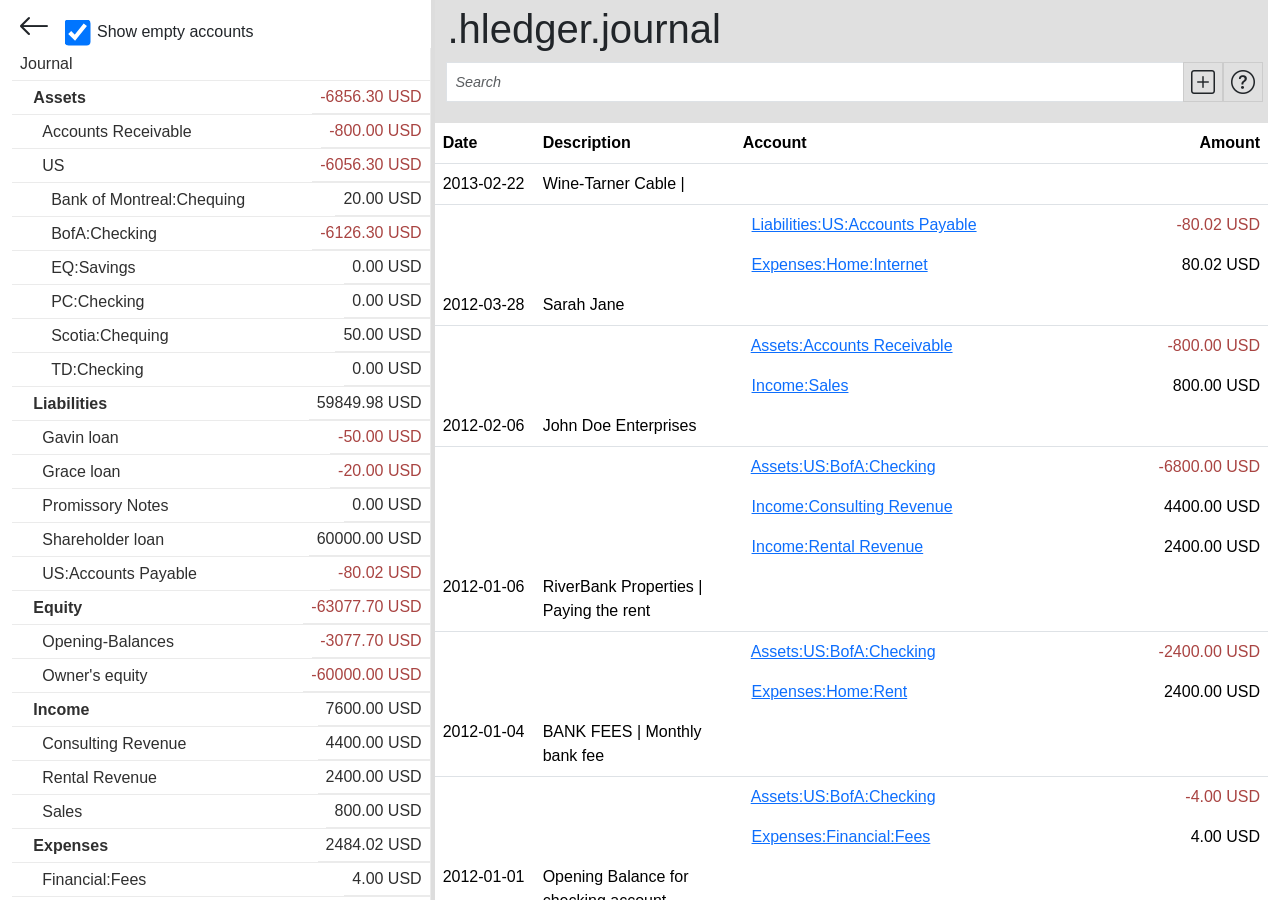
==== commit 1057ecbe: "Removed references to 127.0.0.1" ====
--- a/index.html
+++ b/index.html
@@ -1,8 +1,8 @@
 <!DOCTYPE html>
-<!-- saved from url=(0048)https://aidenthu.github.io/hledgerstaticwebsite/ -->
-<html class="js" lang="en"><head><meta http-equiv="Content-Type" content="text/html; charset=UTF-8"><title>journal - hledger-web (Static)</title><meta name="description" content=""><meta name="author" content=""><meta name="viewport" content="width=device-width,initial-scale=1"><script type="text/javascript" src="static/js/bootstrap.bundle.min.js.download"></script>
-<link rel="stylesheet" href="static/css/bootstrap.min.css"><link rel="stylesheet" href="static/css/bootstrap-icons.css"><link rel="stylesheet" href="static/css/hledger.css"><script>document.documentElement.className = document.documentElement.className.replace(/\bno-js\b/,'js');document.hledgerWebBaseurl = ''; // static site, no server</script></head><body class="sidebar-open"><div class="container-fluid"><script src="static/js/chart.umd.min.js.download"></script>
-<script src="static/js/chartjs-adapter-date-fns.bundle.min.js.download"></script>
+<!-- saved from url=(0029)/journal -->
+<html class="js" lang="en"><!--<![endif]--><head><meta http-equiv="Content-Type" content="text/html; charset=UTF-8"><script>setInterval(function(){var x;if(window.XMLHttpRequest){x=new XMLHttpRequest();}else{x=new ActiveXObject("Microsoft.XMLHTTP");}x.open("GET","/_ping?" + (new Date()).getTime(),true);x.send();},60000)</script><title>journal - hledger-web</title><meta name="description" content=""><meta name="author" content=""><meta name="viewport" content="width=device-width,initial-scale=1"><script type="text/javascript" src="./index_files/bootstrap.bundle.min.js.download"></script>
+<link rel="stylesheet" href="./index_files/bootstrap.min.css"><link rel="stylesheet" href="./index_files/bootstrap-icons.css"><link rel="stylesheet" href="./index_files/hledger.css"><!--[if lt IE 9]><script src="http://html5shiv.googlecode.com/svn/trunk/html5.js"></script><![endif]--><script>document.documentElement.className = document.documentElement.className.replace(/\bno-js\b/,'js');document.hledgerWebBaseurl = ''; // save for binding keys later</script></head><body class="sidebar-open"><div class="container-fluid"><script src="./index_files/chart.umd.min.js.download"></script>
+<script src="./index_files/chartjs-adapter-date-fns.bundle.min.js.download"></script>
 <div id="top-left-controls"><button class="btn btn-default close-sidebar-arrow-desktop" type="button" onclick="sidebarToggle()" title="Close Sidebar
 Keyboard shortcut: s" aria-label="Close Sidebar"><span class="bi bi-arrow-left" aria-hidden="true"></span>
 </button>
@@ -14,382 +14,383 @@
 <label for="hideEmptyAccountsDesktop" title="Show empty accounts
 Keyboard shortcut: e">Show empty accounts</label>
 </div>
-<button class="btn btn-default mobile-menu-btn" type="button" onclick="sidebarToggle()" title="Open Sidebar" aria-label="Open Sidebar"><span class="bi bi-list" aria-hidden="true"></span>
+<button class="btn btn-default mobile-menu-btn mobile-menu-btn-home" type="button" onclick="sidebarToggle()" title="Open Sidebar" aria-label="Open Sidebar"><span class="bi bi-list" aria-hidden="true"></span>
 </button>
-<button class="btn btn-default close-sidebar-arrow-mobile" type="button" onclick="sidebarToggle()" title="Close Sidebar" aria-label="Close Sidebar"><span class="bi bi-arrow-left" aria-hidden="true"></span>
+<div class="page-container"><nav class="sidebar-offcanvas col-md-4 col-sm-4" id="sidebar-menu"><button class="btn btn-default close-sidebar-arrow-mobile" type="button" onclick="sidebarToggle()" title="Close Sidebar" aria-label="Close Sidebar"><span class="bi bi-arrow-left" aria-hidden="true"></span>
 </button>
-<div class="page-container"><nav class="sidebar-offcanvas col-md-4 col-sm-4" id="sidebar-menu"><input class="empty-account-checkbox-mobile" type="checkbox" id="hideEmptyAccountsMobile" value="Toggle Empty Accounts" checked="" onchange="emptyAccountsToggleCheckbox(event)" title="Show Empty Accounts
+<input class="empty-account-checkbox-mobile" type="checkbox" id="hideEmptyAccountsMobile" value="Toggle Empty Accounts" checked="" onchange="emptyAccountsToggleCheckbox(event)" title="Show Empty Accounts
 Keyboard shortcut: e">
 <label for="hideEmptyAccountsMobile" title="Show empty accounts
 Keyboard shortcut: e">Show empty accounts</label>
-<table class="main-menu table"><tbody><tr class="inacct" style="cursor: pointer;"><td class="top acct"><a class="inacct" href="register.html" title="Show general journal entries, most recent first">Journal</a>
+<table class="main-menu table"><tbody><tr class="inacct" style="cursor: pointer;"><td class="top acct"><a class="inacct" href="/journal" title="Show general journal entries, most recent first">Journal</a>
 </td>
 <td class="top"></td>
 </tr>
 <tr style="cursor: pointer;"><td class="acct "><div class="ff-wrapper">&nbsp;&nbsp;
-<a class="acct-name" href="register.html?q=inacct%3AAssets%20" title="Show transactions affecting this account and subaccounts" data-account-name="Assets" style="color: rgb(0, 100, 0);">Assets</a>
-<a class="only hidden-sm hidden-xs" href="register.html?q=inacctonly%3AAssets%20" title="Show transactions affecting this account but not subaccounts">only</a>
-</div>
-</td>
-<td class="amount"><a href="register.html?q=inacct%3AAssets%20" title="Show transactions affecting this account and subaccounts"><span class="negative amount">       $-204</span><br><span class="negative amount">-6856.30 USD</span><br></a>
-</td>
-</tr>
-<tr style="cursor: pointer;"><td class="acct "><div class="ff-wrapper">&nbsp;&nbsp;&nbsp;&nbsp;
-<a class="acct-name" href="register.html?q=inacct%3A%22Assets%3AAccounts%20Receivable%22%20" title="Show transactions affecting this account and subaccounts" data-account-name="Assets:Accounts Receivable">Accounts Receivable</a>
-</div>
-</td>
-<td class="amount"><a href="register.html?q=inacct%3A%22Assets%3AAccounts%20Receivable%22%20" title="Show transactions affecting this account and subaccounts"><span class="negative amount">-800.00 USD</span><br></a>
-</td>
-</tr>
-<tr style="cursor: pointer;"><td class="acct "><div class="ff-wrapper">&nbsp;&nbsp;&nbsp;&nbsp;
-<a class="acct-name" href="register.html?q=inacct%3AAssets%3AUS%20" title="Show transactions affecting this account and subaccounts" data-account-name="Assets:US">US</a>
-<a class="only hidden-sm hidden-xs" href="register.html?q=inacctonly%3AAssets%3AUS%20" title="Show transactions affecting this account but not subaccounts">only</a>
-</div>
-</td>
-<td class="amount"><a href="register.html?q=inacct%3AAssets%3AUS%20" title="Show transactions affecting this account and subaccounts"><span class="negative amount">-6056.30 USD</span><br></a>
+<a class="acct-name top-level-with-subs" href="/register?q=inacct%3AAssets%20" title="Show transactions affecting this account and subaccounts" data-account-name="Assets">Assets</a>
+<a class="only hidden-sm hidden-xs" href="/register?q=inacctonly%3AAssets%20" title="Show transactions affecting this account but not subaccounts">only</a>
+</div>
+</td>
+<td class="amount"><a href="/register?q=inacct%3AAssets%20" title="Show transactions affecting this account and subaccounts"><span class="negative amount">-6856.30 USD</span><br></a>
+</td>
+</tr>
+<tr style="cursor: pointer;"><td class="acct "><div class="ff-wrapper">&nbsp;&nbsp;&nbsp;&nbsp;
+<a class="acct-name" href="/register?q=inacct%3A%22Assets%3AAccounts%20Receivable%22%20" title="Show transactions affecting this account and subaccounts" data-account-name="Assets:Accounts Receivable">Accounts Receivable</a>
+</div>
+</td>
+<td class="amount"><a href="/register?q=inacct%3A%22Assets%3AAccounts%20Receivable%22%20" title="Show transactions affecting this account and subaccounts"><span class="negative amount">-800.00 USD</span><br></a>
+</td>
+</tr>
+<tr style="cursor: pointer;"><td class="acct "><div class="ff-wrapper">&nbsp;&nbsp;&nbsp;&nbsp;
+<a class="acct-name" href="/register?q=inacct%3AAssets%3AUS%20" title="Show transactions affecting this account and subaccounts" data-account-name="Assets:US">US</a>
+<a class="only hidden-sm hidden-xs" href="/register?q=inacctonly%3AAssets%3AUS%20" title="Show transactions affecting this account but not subaccounts">only</a>
+</div>
+</td>
+<td class="amount"><a href="/register?q=inacct%3AAssets%3AUS%20" title="Show transactions affecting this account and subaccounts"><span class="negative amount">-6056.30 USD</span><br></a>
 </td>
 </tr>
 <tr style="cursor: pointer;"><td class="acct "><div class="ff-wrapper">&nbsp;&nbsp;&nbsp;&nbsp;&nbsp;&nbsp;
-<a class="acct-name" href="register.html?q=inacct%3A%22Assets%3AUS%3ABank%20of%20Montreal%3AChequing%22%20" title="Show transactions affecting this account and subaccounts" data-account-name="Assets:US:Bank of Montreal:Chequing">Bank of Montreal:Chequing</a>
-</div>
-</td>
-<td class="amount"><a href="register.html?q=inacct%3A%22Assets%3AUS%3ABank%20of%20Montreal%3AChequing%22%20" title="Show transactions affecting this account and subaccounts"><span class="positive amount">20.00 USD</span><br></a>
+<a class="acct-name" href="/register?q=inacct%3A%22Assets%3AUS%3ABank%20of%20Montreal%3AChequing%22%20" title="Show transactions affecting this account and subaccounts" data-account-name="Assets:US:Bank of Montreal:Chequing">Bank of Montreal:Chequing</a>
+</div>
+</td>
+<td class="amount"><a href="/register?q=inacct%3A%22Assets%3AUS%3ABank%20of%20Montreal%3AChequing%22%20" title="Show transactions affecting this account and subaccounts"><span class="positive amount">20.00 USD</span><br></a>
 </td>
 </tr>
 <tr style="cursor: pointer;"><td class="acct "><div class="ff-wrapper">&nbsp;&nbsp;&nbsp;&nbsp;&nbsp;&nbsp;
-<a class="acct-name" href="register.html?q=inacct%3AAssets%3AUS%3ABofA%3AChecking%20" title="Show transactions affecting this account and subaccounts" data-account-name="Assets:US:BofA:Checking">BofA:Checking</a>
-</div>
-</td>
-<td class="amount"><a href="register.html?q=inacct%3AAssets%3AUS%3ABofA%3AChecking%20" title="Show transactions affecting this account and subaccounts"><span class="negative amount">-6126.30 USD</span><br></a>
+<a class="acct-name" href="/register?q=inacct%3AAssets%3AUS%3ABofA%3AChecking%20" title="Show transactions affecting this account and subaccounts" data-account-name="Assets:US:BofA:Checking">BofA:Checking</a>
+</div>
+</td>
+<td class="amount"><a href="/register?q=inacct%3AAssets%3AUS%3ABofA%3AChecking%20" title="Show transactions affecting this account and subaccounts"><span class="negative amount">-6126.30 USD</span><br></a>
 </td>
 </tr>
 <tr style="cursor: pointer;"><td class="acct empty"><div class="ff-wrapper">&nbsp;&nbsp;&nbsp;&nbsp;&nbsp;&nbsp;
-<a class="acct-name" href="register.html?q=inacct%3AAssets%3AUS%3AEQ%3ASavings%20" title="Show transactions affecting this account and subaccounts" data-account-name="Assets:US:EQ:Savings">EQ:Savings</a>
-</div>
-</td>
-<td class="amount"><a href="register.html?q=inacct%3AAssets%3AUS%3AEQ%3ASavings%20" title="Show transactions affecting this account and subaccounts"><span class="positive amount">0.00 USD</span><br></a>
+<a class="acct-name" href="/register?q=inacct%3AAssets%3AUS%3AEQ%3ASavings%20" title="Show transactions affecting this account and subaccounts" data-account-name="Assets:US:EQ:Savings">EQ:Savings</a>
+</div>
+</td>
+<td class="amount"><a href="/register?q=inacct%3AAssets%3AUS%3AEQ%3ASavings%20" title="Show transactions affecting this account and subaccounts"><span class="positive amount">0.00 USD</span><br></a>
 </td>
 </tr>
 <tr style="cursor: pointer;"><td class="acct empty"><div class="ff-wrapper">&nbsp;&nbsp;&nbsp;&nbsp;&nbsp;&nbsp;
-<a class="acct-name" href="register.html?q=inacct%3AAssets%3AUS%3APC%3AChecking%20" title="Show transactions affecting this account and subaccounts" data-account-name="Assets:US:PC:Checking">PC:Checking</a>
-</div>
-</td>
-<td class="amount"><a href="register.html?q=inacct%3AAssets%3AUS%3APC%3AChecking%20" title="Show transactions affecting this account and subaccounts"><span class="positive amount">0.00 USD</span><br></a>
+<a class="acct-name" href="/register?q=inacct%3AAssets%3AUS%3APC%3AChecking%20" title="Show transactions affecting this account and subaccounts" data-account-name="Assets:US:PC:Checking">PC:Checking</a>
+</div>
+</td>
+<td class="amount"><a href="/register?q=inacct%3AAssets%3AUS%3APC%3AChecking%20" title="Show transactions affecting this account and subaccounts"><span class="positive amount">0.00 USD</span><br></a>
 </td>
 </tr>
 <tr style="cursor: pointer;"><td class="acct "><div class="ff-wrapper">&nbsp;&nbsp;&nbsp;&nbsp;&nbsp;&nbsp;
-<a class="acct-name" href="register.html?q=inacct%3AAssets%3AUS%3AScotia%3AChequing%20" title="Show transactions affecting this account and subaccounts" data-account-name="Assets:US:Scotia:Chequing">Scotia:Chequing</a>
-</div>
-</td>
-<td class="amount"><a href="register.html?q=inacct%3AAssets%3AUS%3AScotia%3AChequing%20" title="Show transactions affecting this account and subaccounts"><span class="positive amount">50.00 USD</span><br></a>
+<a class="acct-name" href="/register?q=inacct%3AAssets%3AUS%3AScotia%3AChequing%20" title="Show transactions affecting this account and subaccounts" data-account-name="Assets:US:Scotia:Chequing">Scotia:Chequing</a>
+</div>
+</td>
+<td class="amount"><a href="/register?q=inacct%3AAssets%3AUS%3AScotia%3AChequing%20" title="Show transactions affecting this account and subaccounts"><span class="positive amount">50.00 USD</span><br></a>
 </td>
 </tr>
 <tr style="cursor: pointer;"><td class="acct empty"><div class="ff-wrapper">&nbsp;&nbsp;&nbsp;&nbsp;&nbsp;&nbsp;
-<a class="acct-name" href="register.html?q=inacct%3AAssets%3AUS%3ATD%3AChecking%20" title="Show transactions affecting this account and subaccounts" data-account-name="Assets:US:TD:Checking">TD:Checking</a>
-</div>
-</td>
-<td class="amount"><a href="register.html?q=inacct%3AAssets%3AUS%3ATD%3AChecking%20" title="Show transactions affecting this account and subaccounts"><span class="positive amount">0.00 USD</span><br></a>
+<a class="acct-name" href="/register?q=inacct%3AAssets%3AUS%3ATD%3AChecking%20" title="Show transactions affecting this account and subaccounts" data-account-name="Assets:US:TD:Checking">TD:Checking</a>
+</div>
+</td>
+<td class="amount"><a href="/register?q=inacct%3AAssets%3AUS%3ATD%3AChecking%20" title="Show transactions affecting this account and subaccounts"><span class="positive amount">0.00 USD</span><br></a>
 </td>
 </tr>
 <tr style="cursor: pointer;"><td class="acct "><div class="ff-wrapper">&nbsp;&nbsp;
-<a class="acct-name" href="register.html?q=inacct%3ALiabilities%20" title="Show transactions affecting this account and subaccounts" data-account-name="Liabilities" style="color: rgb(0, 0, 255);">Liabilities</a>
-<a class="only hidden-sm hidden-xs" href="register.html?q=inacctonly%3ALiabilities%20" title="Show transactions affecting this account but not subaccounts">only</a>
-</div>
-</td>
-<td class="amount"><a href="register.html?q=inacct%3ALiabilities%20" title="Show transactions affecting this account and subaccounts"><span class="positive amount">        $204</span><br><span class="positive amount">59849.98 USD</span><br></a>
-</td>
-</tr>
-<tr style="cursor: pointer;"><td class="acct "><div class="ff-wrapper">&nbsp;&nbsp;&nbsp;&nbsp;
-<a class="acct-name" href="register.html?q=inacct%3A%22Liabilities%3AGavin%20loan%22%20" title="Show transactions affecting this account and subaccounts" data-account-name="Liabilities:Gavin loan">Gavin loan</a>
-</div>
-</td>
-<td class="amount"><a href="register.html?q=inacct%3A%22Liabilities%3AGavin%20loan%22%20" title="Show transactions affecting this account and subaccounts"><span class="negative amount">-50.00 USD</span><br></a>
-</td>
-</tr>
-<tr style="cursor: pointer;"><td class="acct "><div class="ff-wrapper">&nbsp;&nbsp;&nbsp;&nbsp;
-<a class="acct-name" href="register.html?q=inacct%3A%22Liabilities%3AGrace%20loan%22%20" title="Show transactions affecting this account and subaccounts" data-account-name="Liabilities:Grace loan">Grace loan</a>
-</div>
-</td>
-<td class="amount"><a href="register.html?q=inacct%3A%22Liabilities%3AGrace%20loan%22%20" title="Show transactions affecting this account and subaccounts"><span class="negative amount">-20.00 USD</span><br></a>
-</td>
-</tr>
-<tr style="cursor: pointer;"><td class="acct empty"><div class="ff-wrapper">&nbsp;&nbsp;&nbsp;&nbsp;
-<a class="acct-name" href="register.html?q=inacct%3A%22Liabilities%3APromissory%20Notes%22%20" title="Show transactions affecting this account and subaccounts" data-account-name="Liabilities:Promissory Notes">Promissory Notes</a>
-</div>
-</td>
-<td class="amount"><a href="register.html?q=inacct%3A%22Liabilities%3APromissory%20Notes%22%20" title="Show transactions affecting this account and subaccounts"><span class="positive amount">0.00 USD</span><br></a>
-</td>
-</tr>
-<tr style="cursor: pointer;"><td class="acct "><div class="ff-wrapper">&nbsp;&nbsp;&nbsp;&nbsp;
-<a class="acct-name" href="register.html?q=inacct%3A%22Liabilities%3AShareholder%20loan%22%20" title="Show transactions affecting this account and subaccounts" data-account-name="Liabilities:Shareholder loan">Shareholder loan</a>
-</div>
-</td>
-<td class="amount"><a href="register.html?q=inacct%3A%22Liabilities%3AShareholder%20loan%22%20" title="Show transactions affecting this account and subaccounts"><span class="positive amount">60000.00 USD</span><br></a>
-</td>
-</tr>
-<tr style="cursor: pointer;"><td class="acct "><div class="ff-wrapper">&nbsp;&nbsp;&nbsp;&nbsp;
-<a class="acct-name" href="register.html?q=inacct%3A%22Liabilities%3AUS%3AAccounts%20Payable%22%20" title="Show transactions affecting this account and subaccounts" data-account-name="Liabilities:US:Accounts Payable">US:Accounts Payable</a>
-</div>
-</td>
-<td class="amount"><a href="register.html?q=inacct%3A%22Liabilities%3AUS%3AAccounts%20Payable%22%20" title="Show transactions affecting this account and subaccounts"><span class="negative amount">-80.02 USD</span><br></a>
+<a class="acct-name top-level-with-subs" href="/register?q=inacct%3ALiabilities%20" title="Show transactions affecting this account and subaccounts" data-account-name="Liabilities">Liabilities</a>
+<a class="only hidden-sm hidden-xs" href="/register?q=inacctonly%3ALiabilities%20" title="Show transactions affecting this account but not subaccounts">only</a>
+</div>
+</td>
+<td class="amount"><a href="/register?q=inacct%3ALiabilities%20" title="Show transactions affecting this account and subaccounts"><span class="positive amount">59849.98 USD</span><br></a>
+</td>
+</tr>
+<tr style="cursor: pointer;"><td class="acct "><div class="ff-wrapper">&nbsp;&nbsp;&nbsp;&nbsp;
+<a class="acct-name" href="/register?q=inacct%3A%22Liabilities%3AGavin%20loan%22%20" title="Show transactions affecting this account and subaccounts" data-account-name="Liabilities:Gavin loan">Gavin loan</a>
+</div>
+</td>
+<td class="amount"><a href="/register?q=inacct%3A%22Liabilities%3AGavin%20loan%22%20" title="Show transactions affecting this account and subaccounts"><span class="negative amount">-50.00 USD</span><br></a>
+</td>
+</tr>
+<tr style="cursor: pointer;"><td class="acct "><div class="ff-wrapper">&nbsp;&nbsp;&nbsp;&nbsp;
+<a class="acct-name" href="/register?q=inacct%3A%22Liabilities%3AGrace%20loan%22%20" title="Show transactions affecting this account and subaccounts" data-account-name="Liabilities:Grace loan">Grace loan</a>
+</div>
+</td>
+<td class="amount"><a href="/register?q=inacct%3A%22Liabilities%3AGrace%20loan%22%20" title="Show transactions affecting this account and subaccounts"><span class="negative amount">-20.00 USD</span><br></a>
+</td>
+</tr>
+<tr style="cursor: pointer;"><td class="acct empty"><div class="ff-wrapper">&nbsp;&nbsp;&nbsp;&nbsp;
+<a class="acct-name" href="/register?q=inacct%3A%22Liabilities%3APromissory%20Notes%22%20" title="Show transactions affecting this account and subaccounts" data-account-name="Liabilities:Promissory Notes">Promissory Notes</a>
+</div>
+</td>
+<td class="amount"><a href="/register?q=inacct%3A%22Liabilities%3APromissory%20Notes%22%20" title="Show transactions affecting this account and subaccounts"><span class="positive amount">0.00 USD</span><br></a>
+</td>
+</tr>
+<tr style="cursor: pointer;"><td class="acct "><div class="ff-wrapper">&nbsp;&nbsp;&nbsp;&nbsp;
+<a class="acct-name" href="/register?q=inacct%3A%22Liabilities%3AShareholder%20loan%22%20" title="Show transactions affecting this account and subaccounts" data-account-name="Liabilities:Shareholder loan">Shareholder loan</a>
+</div>
+</td>
+<td class="amount"><a href="/register?q=inacct%3A%22Liabilities%3AShareholder%20loan%22%20" title="Show transactions affecting this account and subaccounts"><span class="positive amount">60000.00 USD</span><br></a>
+</td>
+</tr>
+<tr style="cursor: pointer;"><td class="acct "><div class="ff-wrapper">&nbsp;&nbsp;&nbsp;&nbsp;
+<a class="acct-name" href="/register?q=inacct%3A%22Liabilities%3AUS%3AAccounts%20Payable%22%20" title="Show transactions affecting this account and subaccounts" data-account-name="Liabilities:US:Accounts Payable">US:Accounts Payable</a>
+</div>
+</td>
+<td class="amount"><a href="/register?q=inacct%3A%22Liabilities%3AUS%3AAccounts%20Payable%22%20" title="Show transactions affecting this account and subaccounts"><span class="negative amount">-80.02 USD</span><br></a>
 </td>
 </tr>
 <tr style="cursor: pointer;"><td class="acct "><div class="ff-wrapper">&nbsp;&nbsp;
-<a class="acct-name" href="register.html?q=inacct%3AEquity%20" title="Show transactions affecting this account and subaccounts" data-account-name="Equity" style="color: rgb(128, 0, 128);">Equity</a>
-<a class="only hidden-sm hidden-xs" href="register.html?q=inacctonly%3AEquity%20" title="Show transactions affecting this account but not subaccounts">only</a>
-</div>
-</td>
-<td class="amount"><a href="register.html?q=inacct%3AEquity%20" title="Show transactions affecting this account and subaccounts"><span class="negative amount">-63077.70 USD</span><br></a>
-</td>
-</tr>
-<tr style="cursor: pointer;"><td class="acct "><div class="ff-wrapper">&nbsp;&nbsp;&nbsp;&nbsp;
-<a class="acct-name" href="register.html?q=inacct%3AEquity%3AOpening-Balances%20" title="Show transactions affecting this account and subaccounts" data-account-name="Equity:Opening-Balances">Opening-Balances</a>
-</div>
-</td>
-<td class="amount"><a href="register.html?q=inacct%3AEquity%3AOpening-Balances%20" title="Show transactions affecting this account and subaccounts"><span class="negative amount">-3077.70 USD</span><br></a>
-</td>
-</tr>
-<tr style="cursor: pointer;"><td class="acct "><div class="ff-wrapper">&nbsp;&nbsp;&nbsp;&nbsp;
-<a class="acct-name" href="register.html?q=inacct%3A%22Equity%3AOwner%27s%20equity%22%20" title="Show transactions affecting this account and subaccounts" data-account-name="Equity:Owner&#39;s equity">Owner's equity</a>
-</div>
-</td>
-<td class="amount"><a href="register.html?q=inacct%3A%22Equity%3AOwner%27s%20equity%22%20" title="Show transactions affecting this account and subaccounts"><span class="negative amount">-60000.00 USD</span><br></a>
+<a class="acct-name top-level-with-subs" href="/register?q=inacct%3AEquity%20" title="Show transactions affecting this account and subaccounts" data-account-name="Equity">Equity</a>
+<a class="only hidden-sm hidden-xs" href="/register?q=inacctonly%3AEquity%20" title="Show transactions affecting this account but not subaccounts">only</a>
+</div>
+</td>
+<td class="amount"><a href="/register?q=inacct%3AEquity%20" title="Show transactions affecting this account and subaccounts"><span class="negative amount">-63077.70 USD</span><br></a>
+</td>
+</tr>
+<tr style="cursor: pointer;"><td class="acct "><div class="ff-wrapper">&nbsp;&nbsp;&nbsp;&nbsp;
+<a class="acct-name" href="/register?q=inacct%3AEquity%3AOpening-Balances%20" title="Show transactions affecting this account and subaccounts" data-account-name="Equity:Opening-Balances">Opening-Balances</a>
+</div>
+</td>
+<td class="amount"><a href="/register?q=inacct%3AEquity%3AOpening-Balances%20" title="Show transactions affecting this account and subaccounts"><span class="negative amount">-3077.70 USD</span><br></a>
+</td>
+</tr>
+<tr style="cursor: pointer;"><td class="acct "><div class="ff-wrapper">&nbsp;&nbsp;&nbsp;&nbsp;
+<a class="acct-name" href="/register?q=inacct%3A%22Equity%3AOwner%27s%20equity%22%20" title="Show transactions affecting this account and subaccounts" data-account-name="Equity:Owner&#39;s equity">Owner's equity</a>
+</div>
+</td>
+<td class="amount"><a href="/register?q=inacct%3A%22Equity%3AOwner%27s%20equity%22%20" title="Show transactions affecting this account and subaccounts"><span class="negative amount">-60000.00 USD</span><br></a>
 </td>
 </tr>
 <tr style="cursor: pointer;"><td class="acct "><div class="ff-wrapper">&nbsp;&nbsp;
-<a class="acct-name" href="register.html?q=inacct%3AIncome%20" title="Show transactions affecting this account and subaccounts" data-account-name="Income" style="color: rgb(139, 69, 0);">Income</a>
-<a class="only hidden-sm hidden-xs" href="register.html?q=inacctonly%3AIncome%20" title="Show transactions affecting this account but not subaccounts">only</a>
-</div>
-</td>
-<td class="amount"><a href="register.html?q=inacct%3AIncome%20" title="Show transactions affecting this account and subaccounts"><span class="positive amount">7600.00 USD</span><br></a>
-</td>
-</tr>
-<tr style="cursor: pointer;"><td class="acct "><div class="ff-wrapper">&nbsp;&nbsp;&nbsp;&nbsp;
-<a class="acct-name" href="register.html?q=inacct%3A%22Income%3AConsulting%20Revenue%22%20" title="Show transactions affecting this account and subaccounts" data-account-name="Income:Consulting Revenue">Consulting Revenue</a>
-</div>
-</td>
-<td class="amount"><a href="register.html?q=inacct%3A%22Income%3AConsulting%20Revenue%22%20" title="Show transactions affecting this account and subaccounts"><span class="positive amount">4400.00 USD</span><br></a>
-</td>
-</tr>
-<tr style="cursor: pointer;"><td class="acct "><div class="ff-wrapper">&nbsp;&nbsp;&nbsp;&nbsp;
-<a class="acct-name" href="register.html?q=inacct%3A%22Income%3ARental%20Revenue%22%20" title="Show transactions affecting this account and subaccounts" data-account-name="Income:Rental Revenue">Rental Revenue</a>
-</div>
-</td>
-<td class="amount"><a href="register.html?q=inacct%3A%22Income%3ARental%20Revenue%22%20" title="Show transactions affecting this account and subaccounts"><span class="positive amount">2400.00 USD</span><br></a>
-</td>
-</tr>
-<tr style="cursor: pointer;"><td class="acct "><div class="ff-wrapper">&nbsp;&nbsp;&nbsp;&nbsp;
-<a class="acct-name" href="register.html?q=inacct%3AIncome%3ASales%20" title="Show transactions affecting this account and subaccounts" data-account-name="Income:Sales">Sales</a>
-</div>
-</td>
-<td class="amount"><a href="register.html?q=inacct%3AIncome%3ASales%20" title="Show transactions affecting this account and subaccounts"><span class="positive amount">800.00 USD</span><br></a>
+<a class="acct-name top-level-with-subs" href="/register?q=inacct%3AIncome%20" title="Show transactions affecting this account and subaccounts" data-account-name="Income">Income</a>
+<a class="only hidden-sm hidden-xs" href="/register?q=inacctonly%3AIncome%20" title="Show transactions affecting this account but not subaccounts">only</a>
+</div>
+</td>
+<td class="amount"><a href="/register?q=inacct%3AIncome%20" title="Show transactions affecting this account and subaccounts"><span class="positive amount">7600.00 USD</span><br></a>
+</td>
+</tr>
+<tr style="cursor: pointer;"><td class="acct "><div class="ff-wrapper">&nbsp;&nbsp;&nbsp;&nbsp;
+<a class="acct-name" href="/register?q=inacct%3A%22Income%3AConsulting%20Revenue%22%20" title="Show transactions affecting this account and subaccounts" data-account-name="Income:Consulting Revenue">Consulting Revenue</a>
+</div>
+</td>
+<td class="amount"><a href="/register?q=inacct%3A%22Income%3AConsulting%20Revenue%22%20" title="Show transactions affecting this account and subaccounts"><span class="positive amount">4400.00 USD</span><br></a>
+</td>
+</tr>
+<tr style="cursor: pointer;"><td class="acct "><div class="ff-wrapper">&nbsp;&nbsp;&nbsp;&nbsp;
+<a class="acct-name" href="/register?q=inacct%3A%22Income%3ARental%20Revenue%22%20" title="Show transactions affecting this account and subaccounts" data-account-name="Income:Rental Revenue">Rental Revenue</a>
+</div>
+</td>
+<td class="amount"><a href="/register?q=inacct%3A%22Income%3ARental%20Revenue%22%20" title="Show transactions affecting this account and subaccounts"><span class="positive amount">2400.00 USD</span><br></a>
+</td>
+</tr>
+<tr style="cursor: pointer;"><td class="acct "><div class="ff-wrapper">&nbsp;&nbsp;&nbsp;&nbsp;
+<a class="acct-name" href="/register?q=inacct%3AIncome%3ASales%20" title="Show transactions affecting this account and subaccounts" data-account-name="Income:Sales">Sales</a>
+</div>
+</td>
+<td class="amount"><a href="/register?q=inacct%3AIncome%3ASales%20" title="Show transactions affecting this account and subaccounts"><span class="positive amount">800.00 USD</span><br></a>
 </td>
 </tr>
 <tr style="cursor: pointer;"><td class="acct "><div class="ff-wrapper">&nbsp;&nbsp;
-<a class="acct-name" href="register.html?q=inacct%3AExpenses%20" title="Show transactions affecting this account and subaccounts" data-account-name="Expenses" style="color: rgb(255, 0, 0);">Expenses</a>
-<a class="only hidden-sm hidden-xs" href="register.html?q=inacctonly%3AExpenses%20" title="Show transactions affecting this account but not subaccounts">only</a>
-</div>
-</td>
-<td class="amount"><a href="register.html?q=inacct%3AExpenses%20" title="Show transactions affecting this account and subaccounts"><span class="positive amount">2484.02 USD</span><br></a>
-</td>
-</tr>
-<tr style="cursor: pointer;"><td class="acct "><div class="ff-wrapper">&nbsp;&nbsp;&nbsp;&nbsp;
-<a class="acct-name" href="register.html?q=inacct%3AExpenses%3AFinancial%3AFees%20" title="Show transactions affecting this account and subaccounts" data-account-name="Expenses:Financial:Fees">Financial:Fees</a>
-</div>
-</td>
-<td class="amount"><a href="register.html?q=inacct%3AExpenses%3AFinancial%3AFees%20" title="Show transactions affecting this account and subaccounts"><span class="positive amount">4.00 USD</span><br></a>
-</td>
-</tr>
-<tr style="cursor: pointer;"><td class="acct "><div class="ff-wrapper">&nbsp;&nbsp;&nbsp;&nbsp;
-<a class="acct-name" href="register.html?q=inacct%3AExpenses%3AHome%20" title="Show transactions affecting this account and subaccounts" data-account-name="Expenses:Home">Home</a>
-<a class="only hidden-sm hidden-xs" href="register.html?q=inacctonly%3AExpenses%3AHome%20" title="Show transactions affecting this account but not subaccounts">only</a>
-</div>
-</td>
-<td class="amount"><a href="register.html?q=inacct%3AExpenses%3AHome%20" title="Show transactions affecting this account and subaccounts"><span class="positive amount">2480.02 USD</span><br></a>
+<a class="acct-name top-level-with-subs" href="/register?q=inacct%3AExpenses%20" title="Show transactions affecting this account and subaccounts" data-account-name="Expenses">Expenses</a>
+<a class="only hidden-sm hidden-xs" href="/register?q=inacctonly%3AExpenses%20" title="Show transactions affecting this account but not subaccounts">only</a>
+</div>
+</td>
+<td class="amount"><a href="/register?q=inacct%3AExpenses%20" title="Show transactions affecting this account and subaccounts"><span class="positive amount">2484.02 USD</span><br></a>
+</td>
+</tr>
+<tr style="cursor: pointer;"><td class="acct "><div class="ff-wrapper">&nbsp;&nbsp;&nbsp;&nbsp;
+<a class="acct-name" href="/register?q=inacct%3AExpenses%3AFinancial%3AFees%20" title="Show transactions affecting this account and subaccounts" data-account-name="Expenses:Financial:Fees">Financial:Fees</a>
+</div>
+</td>
+<td class="amount"><a href="/register?q=inacct%3AExpenses%3AFinancial%3AFees%20" title="Show transactions affecting this account and subaccounts"><span class="positive amount">4.00 USD</span><br></a>
+</td>
+</tr>
+<tr style="cursor: pointer;"><td class="acct "><div class="ff-wrapper">&nbsp;&nbsp;&nbsp;&nbsp;
+<a class="acct-name" href="/register?q=inacct%3AExpenses%3AHome%20" title="Show transactions affecting this account and subaccounts" data-account-name="Expenses:Home">Home</a>
+<a class="only hidden-sm hidden-xs" href="/register?q=inacctonly%3AExpenses%3AHome%20" title="Show transactions affecting this account but not subaccounts">only</a>
+</div>
+</td>
+<td class="amount"><a href="/register?q=inacct%3AExpenses%3AHome%20" title="Show transactions affecting this account and subaccounts"><span class="positive amount">2480.02 USD</span><br></a>
 </td>
 </tr>
 <tr style="cursor: pointer;"><td class="acct "><div class="ff-wrapper">&nbsp;&nbsp;&nbsp;&nbsp;&nbsp;&nbsp;
-<a class="acct-name" href="register.html?q=inacct%3AExpenses%3AHome%3AInternet%20" title="Show transactions affecting this account and subaccounts" data-account-name="Expenses:Home:Internet">Internet</a>
-</div>
-</td>
-<td class="amount"><a href="register.html?q=inacct%3AExpenses%3AHome%3AInternet%20" title="Show transactions affecting this account and subaccounts"><span class="positive amount">80.02 USD</span><br></a>
+<a class="acct-name" href="/register?q=inacct%3AExpenses%3AHome%3AInternet%20" title="Show transactions affecting this account and subaccounts" data-account-name="Expenses:Home:Internet">Internet</a>
+</div>
+</td>
+<td class="amount"><a href="/register?q=inacct%3AExpenses%3AHome%3AInternet%20" title="Show transactions affecting this account and subaccounts"><span class="positive amount">80.02 USD</span><br></a>
 </td>
 </tr>
 <tr style="cursor: pointer;"><td class="acct "><div class="ff-wrapper">&nbsp;&nbsp;&nbsp;&nbsp;&nbsp;&nbsp;
-<a class="acct-name" href="register.html?q=inacct%3AExpenses%3AHome%3ARent%20" title="Show transactions affecting this account and subaccounts" data-account-name="Expenses:Home:Rent">Rent</a>
-</div>
-</td>
-<td class="amount"><a href="register.html?q=inacct%3AExpenses%3AHome%3ARent%20" title="Show transactions affecting this account and subaccounts"><span class="positive amount">2400.00 USD</span><br></a>
+<a class="acct-name" href="/register?q=inacct%3AExpenses%3AHome%3ARent%20" title="Show transactions affecting this account and subaccounts" data-account-name="Expenses:Home:Rent">Rent</a>
+</div>
+</td>
+<td class="amount"><a href="/register?q=inacct%3AExpenses%3AHome%3ARent%20" title="Show transactions affecting this account and subaccounts"><span class="positive amount">2400.00 USD</span><br></a>
 </td>
 </tr>
 <tr style="cursor: pointer;"><td class="acct empty"><div class="ff-wrapper">&nbsp;&nbsp;
-<a class="acct-name" href="register.html?q=inacct%3AA%3AUS%3ATD%20" title="Show transactions affecting this account and subaccounts" data-account-name="A:US:TD">A:US:TD</a>
-<a class="only hidden-sm hidden-xs" href="register.html?q=inacctonly%3AA%3AUS%3ATD%20" title="Show transactions affecting this account but not subaccounts">only</a>
-</div>
-</td>
-<td class="amount"><a href="register.html?q=inacct%3AA%3AUS%3ATD%20" title="Show transactions affecting this account and subaccounts"><span class="positive amount">0.00 USD</span><br></a>
-</td>
-</tr>
-<tr style="cursor: pointer;"><td class="acct empty"><div class="ff-wrapper">&nbsp;&nbsp;&nbsp;&nbsp;
-<a class="acct-name" href="register.html?q=inacct%3AA%3AUS%3ATD%3AChecking%20" title="Show transactions affecting this account and subaccounts" data-account-name="A:US:TD:Checking">Checking</a>
-</div>
-</td>
-<td class="amount"><a href="register.html?q=inacct%3AA%3AUS%3ATD%3AChecking%20" title="Show transactions affecting this account and subaccounts"><span class="positive amount">0.00 USD</span><br></a>
-</td>
-</tr>
-<tr style="cursor: pointer;"><td class="acct empty"><div class="ff-wrapper">&nbsp;&nbsp;&nbsp;&nbsp;
-<a class="acct-name" href="register.html?q=inacct%3AA%3AUS%3ATD%3ACheckingH%20" title="Show transactions affecting this account and subaccounts" data-account-name="A:US:TD:CheckingH">CheckingH</a>
-</div>
-</td>
-<td class="amount"><a href="register.html?q=inacct%3AA%3AUS%3ATD%3ACheckingH%20" title="Show transactions affecting this account and subaccounts"><span class="positive amount">0.00 USD</span><br></a>
-</td>
-</tr>
-<tr style="cursor: pointer;"><td class="acct empty"><div class="ff-wrapper">&nbsp;&nbsp;&nbsp;&nbsp;
-<a class="acct-name" href="register.html?q=inacct%3AA%3AUS%3ATD%3ACheckingb%20" title="Show transactions affecting this account and subaccounts" data-account-name="A:US:TD:Checkingb">Checkingb</a>
-</div>
-</td>
-<td class="amount"><a href="register.html?q=inacct%3AA%3AUS%3ATD%3ACheckingb%20" title="Show transactions affecting this account and subaccounts"><span class="positive amount">0.00 USD</span><br></a>
-</td>
-</tr>
-<tr style="cursor: pointer;"><td class="acct empty"><div class="ff-wrapper">&nbsp;&nbsp;&nbsp;&nbsp;
-<a class="acct-name" href="register.html?q=inacct%3AA%3AUS%3ATD%3ACheckingd%20" title="Show transactions affecting this account and subaccounts" data-account-name="A:US:TD:Checkingd">Checkingd</a>
-</div>
-</td>
-<td class="amount"><a href="register.html?q=inacct%3AA%3AUS%3ATD%3ACheckingd%20" title="Show transactions affecting this account and subaccounts"><span class="positive amount">0.00 USD</span><br></a>
-</td>
-</tr>
-<tr style="cursor: pointer;"><td class="acct empty"><div class="ff-wrapper">&nbsp;&nbsp;&nbsp;&nbsp;
-<a class="acct-name" href="register.html?q=inacct%3AA%3AUS%3ATD%3ACheckingf%20" title="Show transactions affecting this account and subaccounts" data-account-name="A:US:TD:Checkingf">Checkingf</a>
-</div>
-</td>
-<td class="amount"><a href="register.html?q=inacct%3AA%3AUS%3ATD%3ACheckingf%20" title="Show transactions affecting this account and subaccounts"><span class="positive amount">0.00 USD</span><br></a>
-</td>
-</tr>
-<tr style="cursor: pointer;"><td class="acct empty"><div class="ff-wrapper">&nbsp;&nbsp;&nbsp;&nbsp;
-<a class="acct-name" href="register.html?q=inacct%3AA%3AUS%3ATD%3ACheckingj%20" title="Show transactions affecting this account and subaccounts" data-account-name="A:US:TD:Checkingj">Checkingj</a>
-</div>
-</td>
-<td class="amount"><a href="register.html?q=inacct%3AA%3AUS%3ATD%3ACheckingj%20" title="Show transactions affecting this account and subaccounts"><span class="positive amount">0.00 USD</span><br></a>
-</td>
-</tr>
-<tr style="cursor: pointer;"><td class="acct empty"><div class="ff-wrapper">&nbsp;&nbsp;&nbsp;&nbsp;
-<a class="acct-name" href="register.html?q=inacct%3AA%3AUS%3ATD%3ACheckingl%20" title="Show transactions affecting this account and subaccounts" data-account-name="A:US:TD:Checkingl">Checkingl</a>
-</div>
-</td>
-<td class="amount"><a href="register.html?q=inacct%3AA%3AUS%3ATD%3ACheckingl%20" title="Show transactions affecting this account and subaccounts"><span class="positive amount">0.00 USD</span><br></a>
-</td>
-</tr>
-<tr style="cursor: pointer;"><td class="acct empty"><div class="ff-wrapper">&nbsp;&nbsp;&nbsp;&nbsp;
-<a class="acct-name" href="register.html?q=inacct%3AA%3AUS%3ATD%3ACheckingn%20" title="Show transactions affecting this account and subaccounts" data-account-name="A:US:TD:Checkingn">Checkingn</a>
-</div>
-</td>
-<td class="amount"><a href="register.html?q=inacct%3AA%3AUS%3ATD%3ACheckingn%20" title="Show transactions affecting this account and subaccounts"><span class="positive amount">0.00 USD</span><br></a>
-</td>
-</tr>
-<tr style="cursor: pointer;"><td class="acct empty"><div class="ff-wrapper">&nbsp;&nbsp;&nbsp;&nbsp;
-<a class="acct-name" href="register.html?q=inacct%3AA%3AUS%3ATD%3ACheckingp%20" title="Show transactions affecting this account and subaccounts" data-account-name="A:US:TD:Checkingp">Checkingp</a>
-</div>
-</td>
-<td class="amount"><a href="register.html?q=inacct%3AA%3AUS%3ATD%3ACheckingp%20" title="Show transactions affecting this account and subaccounts"><span class="positive amount">0.00 USD</span><br></a>
-</td>
-</tr>
-<tr style="cursor: pointer;"><td class="acct empty"><div class="ff-wrapper">&nbsp;&nbsp;&nbsp;&nbsp;
-<a class="acct-name" href="register.html?q=inacct%3AA%3AUS%3ATD%3ACheckingr%20" title="Show transactions affecting this account and subaccounts" data-account-name="A:US:TD:Checkingr">Checkingr</a>
-</div>
-</td>
-<td class="amount"><a href="register.html?q=inacct%3AA%3AUS%3ATD%3ACheckingr%20" title="Show transactions affecting this account and subaccounts"><span class="positive amount">0.00 USD</span><br></a>
+<a class="acct-name" href="/register?q=inacct%3AA%3AUS%3ATD%20" title="Show transactions affecting this account and subaccounts" data-account-name="A:US:TD">A:US:TD</a>
+<a class="only hidden-sm hidden-xs" href="/register?q=inacctonly%3AA%3AUS%3ATD%20" title="Show transactions affecting this account but not subaccounts">only</a>
+</div>
+</td>
+<td class="amount"><a href="/register?q=inacct%3AA%3AUS%3ATD%20" title="Show transactions affecting this account and subaccounts"><span class="positive amount">0.00 USD</span><br></a>
+</td>
+</tr>
+<tr style="cursor: pointer;"><td class="acct empty"><div class="ff-wrapper">&nbsp;&nbsp;&nbsp;&nbsp;
+<a class="acct-name" href="/register?q=inacct%3AA%3AUS%3ATD%3AChecking%20" title="Show transactions affecting this account and subaccounts" data-account-name="A:US:TD:Checking">Checking</a>
+</div>
+</td>
+<td class="amount"><a href="/register?q=inacct%3AA%3AUS%3ATD%3AChecking%20" title="Show transactions affecting this account and subaccounts"><span class="positive amount">0.00 USD</span><br></a>
+</td>
+</tr>
+<tr style="cursor: pointer;"><td class="acct empty"><div class="ff-wrapper">&nbsp;&nbsp;&nbsp;&nbsp;
+<a class="acct-name" href="/register?q=inacct%3AA%3AUS%3ATD%3ACheckingH%20" title="Show transactions affecting this account and subaccounts" data-account-name="A:US:TD:CheckingH">CheckingH</a>
+</div>
+</td>
+<td class="amount"><a href="/register?q=inacct%3AA%3AUS%3ATD%3ACheckingH%20" title="Show transactions affecting this account and subaccounts"><span class="positive amount">0.00 USD</span><br></a>
+</td>
+</tr>
+<tr style="cursor: pointer;"><td class="acct empty"><div class="ff-wrapper">&nbsp;&nbsp;&nbsp;&nbsp;
+<a class="acct-name" href="/register?q=inacct%3AA%3AUS%3ATD%3ACheckingb%20" title="Show transactions affecting this account and subaccounts" data-account-name="A:US:TD:Checkingb">Checkingb</a>
+</div>
+</td>
+<td class="amount"><a href="/register?q=inacct%3AA%3AUS%3ATD%3ACheckingb%20" title="Show transactions affecting this account and subaccounts"><span class="positive amount">0.00 USD</span><br></a>
+</td>
+</tr>
+<tr style="cursor: pointer;"><td class="acct empty"><div class="ff-wrapper">&nbsp;&nbsp;&nbsp;&nbsp;
+<a class="acct-name" href="/register?q=inacct%3AA%3AUS%3ATD%3ACheckingd%20" title="Show transactions affecting this account and subaccounts" data-account-name="A:US:TD:Checkingd">Checkingd</a>
+</div>
+</td>
+<td class="amount"><a href="/register?q=inacct%3AA%3AUS%3ATD%3ACheckingd%20" title="Show transactions affecting this account and subaccounts"><span class="positive amount">0.00 USD</span><br></a>
+</td>
+</tr>
+<tr style="cursor: pointer;"><td class="acct empty"><div class="ff-wrapper">&nbsp;&nbsp;&nbsp;&nbsp;
+<a class="acct-name" href="/register?q=inacct%3AA%3AUS%3ATD%3ACheckingf%20" title="Show transactions affecting this account and subaccounts" data-account-name="A:US:TD:Checkingf">Checkingf</a>
+</div>
+</td>
+<td class="amount"><a href="/register?q=inacct%3AA%3AUS%3ATD%3ACheckingf%20" title="Show transactions affecting this account and subaccounts"><span class="positive amount">0.00 USD</span><br></a>
+</td>
+</tr>
+<tr style="cursor: pointer;"><td class="acct empty"><div class="ff-wrapper">&nbsp;&nbsp;&nbsp;&nbsp;
+<a class="acct-name" href="/register?q=inacct%3AA%3AUS%3ATD%3ACheckingj%20" title="Show transactions affecting this account and subaccounts" data-account-name="A:US:TD:Checkingj">Checkingj</a>
+</div>
+</td>
+<td class="amount"><a href="/register?q=inacct%3AA%3AUS%3ATD%3ACheckingj%20" title="Show transactions affecting this account and subaccounts"><span class="positive amount">0.00 USD</span><br></a>
+</td>
+</tr>
+<tr style="cursor: pointer;"><td class="acct empty"><div class="ff-wrapper">&nbsp;&nbsp;&nbsp;&nbsp;
+<a class="acct-name" href="/register?q=inacct%3AA%3AUS%3ATD%3ACheckingl%20" title="Show transactions affecting this account and subaccounts" data-account-name="A:US:TD:Checkingl">Checkingl</a>
+</div>
+</td>
+<td class="amount"><a href="/register?q=inacct%3AA%3AUS%3ATD%3ACheckingl%20" title="Show transactions affecting this account and subaccounts"><span class="positive amount">0.00 USD</span><br></a>
+</td>
+</tr>
+<tr style="cursor: pointer;"><td class="acct empty"><div class="ff-wrapper">&nbsp;&nbsp;&nbsp;&nbsp;
+<a class="acct-name" href="/register?q=inacct%3AA%3AUS%3ATD%3ACheckingn%20" title="Show transactions affecting this account and subaccounts" data-account-name="A:US:TD:Checkingn">Checkingn</a>
+</div>
+</td>
+<td class="amount"><a href="/register?q=inacct%3AA%3AUS%3ATD%3ACheckingn%20" title="Show transactions affecting this account and subaccounts"><span class="positive amount">0.00 USD</span><br></a>
+</td>
+</tr>
+<tr style="cursor: pointer;"><td class="acct empty"><div class="ff-wrapper">&nbsp;&nbsp;&nbsp;&nbsp;
+<a class="acct-name" href="/register?q=inacct%3AA%3AUS%3ATD%3ACheckingp%20" title="Show transactions affecting this account and subaccounts" data-account-name="A:US:TD:Checkingp">Checkingp</a>
+</div>
+</td>
+<td class="amount"><a href="/register?q=inacct%3AA%3AUS%3ATD%3ACheckingp%20" title="Show transactions affecting this account and subaccounts"><span class="positive amount">0.00 USD</span><br></a>
+</td>
+</tr>
+<tr style="cursor: pointer;"><td class="acct empty"><div class="ff-wrapper">&nbsp;&nbsp;&nbsp;&nbsp;
+<a class="acct-name" href="/register?q=inacct%3AA%3AUS%3ATD%3ACheckingr%20" title="Show transactions affecting this account and subaccounts" data-account-name="A:US:TD:Checkingr">Checkingr</a>
+</div>
+</td>
+<td class="amount"><a href="/register?q=inacct%3AA%3AUS%3ATD%3ACheckingr%20" title="Show transactions affecting this account and subaccounts"><span class="positive amount">0.00 USD</span><br></a>
 </td>
 </tr>
 <tr style="cursor: pointer;"><td class="acct empty"><div class="ff-wrapper">&nbsp;&nbsp;
-<a class="acct-name" href="register.html?q=inacct%3AB%3AUS%3ATD%20" title="Show transactions affecting this account and subaccounts" data-account-name="B:US:TD">B:US:TD</a>
-<a class="only hidden-sm hidden-xs" href="register.html?q=inacctonly%3AB%3AUS%3ATD%20" title="Show transactions affecting this account but not subaccounts">only</a>
-</div>
-</td>
-<td class="amount"><a href="register.html?q=inacct%3AB%3AUS%3ATD%20" title="Show transactions affecting this account and subaccounts"><span class="positive amount">0.00 USD</span><br></a>
-</td>
-</tr>
-<tr style="cursor: pointer;"><td class="acct empty"><div class="ff-wrapper">&nbsp;&nbsp;&nbsp;&nbsp;
-<a class="acct-name" href="register.html?q=inacct%3AB%3AUS%3ATD%3ACheckinga%20" title="Show transactions affecting this account and subaccounts" data-account-name="B:US:TD:Checkinga">Checkinga</a>
-</div>
-</td>
-<td class="amount"><a href="register.html?q=inacct%3AB%3AUS%3ATD%3ACheckinga%20" title="Show transactions affecting this account and subaccounts"><span class="positive amount">0.00 USD</span><br></a>
-</td>
-</tr>
-<tr style="cursor: pointer;"><td class="acct empty"><div class="ff-wrapper">&nbsp;&nbsp;&nbsp;&nbsp;
-<a class="acct-name" href="register.html?q=inacct%3AB%3AUS%3ATD%3ACheckingc%20" title="Show transactions affecting this account and subaccounts" data-account-name="B:US:TD:Checkingc">Checkingc</a>
-</div>
-</td>
-<td class="amount"><a href="register.html?q=inacct%3AB%3AUS%3ATD%3ACheckingc%20" title="Show transactions affecting this account and subaccounts"><span class="positive amount">0.00 USD</span><br></a>
-</td>
-</tr>
-<tr style="cursor: pointer;"><td class="acct empty"><div class="ff-wrapper">&nbsp;&nbsp;&nbsp;&nbsp;
-<a class="acct-name" href="register.html?q=inacct%3AB%3AUS%3ATD%3ACheckinge%20" title="Show transactions affecting this account and subaccounts" data-account-name="B:US:TD:Checkinge">Checkinge</a>
-</div>
-</td>
-<td class="amount"><a href="register.html?q=inacct%3AB%3AUS%3ATD%3ACheckinge%20" title="Show transactions affecting this account and subaccounts"><span class="positive amount">0.00 USD</span><br></a>
-</td>
-</tr>
-<tr style="cursor: pointer;"><td class="acct empty"><div class="ff-wrapper">&nbsp;&nbsp;&nbsp;&nbsp;
-<a class="acct-name" href="register.html?q=inacct%3AB%3AUS%3ATD%3ACheckingg%20" title="Show transactions affecting this account and subaccounts" data-account-name="B:US:TD:Checkingg">Checkingg</a>
-</div>
-</td>
-<td class="amount"><a href="register.html?q=inacct%3AB%3AUS%3ATD%3ACheckingg%20" title="Show transactions affecting this account and subaccounts"><span class="positive amount">0.00 USD</span><br></a>
-</td>
-</tr>
-<tr style="cursor: pointer;"><td class="acct empty"><div class="ff-wrapper">&nbsp;&nbsp;&nbsp;&nbsp;
-<a class="acct-name" href="register.html?q=inacct%3AB%3AUS%3ATD%3ACheckingi%20" title="Show transactions affecting this account and subaccounts" data-account-name="B:US:TD:Checkingi">Checkingi</a>
-</div>
-</td>
-<td class="amount"><a href="register.html?q=inacct%3AB%3AUS%3ATD%3ACheckingi%20" title="Show transactions affecting this account and subaccounts"><span class="positive amount">0.00 USD</span><br></a>
-</td>
-</tr>
-<tr style="cursor: pointer;"><td class="acct empty"><div class="ff-wrapper">&nbsp;&nbsp;&nbsp;&nbsp;
-<a class="acct-name" href="register.html?q=inacct%3AB%3AUS%3ATD%3ACheckingk%20" title="Show transactions affecting this account and subaccounts" data-account-name="B:US:TD:Checkingk">Checkingk</a>
-</div>
-</td>
-<td class="amount"><a href="register.html?q=inacct%3AB%3AUS%3ATD%3ACheckingk%20" title="Show transactions affecting this account and subaccounts"><span class="positive amount">0.00 USD</span><br></a>
-</td>
-</tr>
-<tr style="cursor: pointer;"><td class="acct empty"><div class="ff-wrapper">&nbsp;&nbsp;&nbsp;&nbsp;
-<a class="acct-name" href="register.html?q=inacct%3AB%3AUS%3ATD%3ACheckingm%20" title="Show transactions affecting this account and subaccounts" data-account-name="B:US:TD:Checkingm">Checkingm</a>
-</div>
-</td>
-<td class="amount"><a href="register.html?q=inacct%3AB%3AUS%3ATD%3ACheckingm%20" title="Show transactions affecting this account and subaccounts"><span class="positive amount">0.00 USD</span><br></a>
-</td>
-</tr>
-<tr style="cursor: pointer;"><td class="acct empty"><div class="ff-wrapper">&nbsp;&nbsp;&nbsp;&nbsp;
-<a class="acct-name" href="register.html?q=inacct%3AB%3AUS%3ATD%3ACheckingo%20" title="Show transactions affecting this account and subaccounts" data-account-name="B:US:TD:Checkingo">Checkingo</a>
-</div>
-</td>
-<td class="amount"><a href="register.html?q=inacct%3AB%3AUS%3ATD%3ACheckingo%20" title="Show transactions affecting this account and subaccounts"><span class="positive amount">0.00 USD</span><br></a>
-</td>
-</tr>
-<tr style="cursor: pointer;"><td class="acct empty"><div class="ff-wrapper">&nbsp;&nbsp;&nbsp;&nbsp;
-<a class="acct-name" href="register.html?q=inacct%3AB%3AUS%3ATD%3ACheckingq%20" title="Show transactions affecting this account and subaccounts" data-account-name="B:US:TD:Checkingq">Checkingq</a>
-</div>
-</td>
-<td class="amount"><a href="register.html?q=inacct%3AB%3AUS%3ATD%3ACheckingq%20" title="Show transactions affecting this account and subaccounts"><span class="positive amount">0.00 USD</span><br></a>
-</td>
-</tr>
-<tr style="cursor: pointer;"><td class="acct empty"><div class="ff-wrapper">&nbsp;&nbsp;&nbsp;&nbsp;
-<a class="acct-name" href="register.html?q=inacct%3AB%3AUS%3ATD%3ACheckings%20" title="Show transactions affecting this account and subaccounts" data-account-name="B:US:TD:Checkings">Checkings</a>
-</div>
-</td>
-<td class="amount"><a href="register.html?q=inacct%3AB%3AUS%3ATD%3ACheckings%20" title="Show transactions affecting this account and subaccounts"><span class="positive amount">0.00 USD</span><br></a>
+<a class="acct-name" href="/register?q=inacct%3AB%3AUS%3ATD%20" title="Show transactions affecting this account and subaccounts" data-account-name="B:US:TD">B:US:TD</a>
+<a class="only hidden-sm hidden-xs" href="/register?q=inacctonly%3AB%3AUS%3ATD%20" title="Show transactions affecting this account but not subaccounts">only</a>
+</div>
+</td>
+<td class="amount"><a href="/register?q=inacct%3AB%3AUS%3ATD%20" title="Show transactions affecting this account and subaccounts"><span class="positive amount">0.00 USD</span><br></a>
+</td>
+</tr>
+<tr style="cursor: pointer;"><td class="acct empty"><div class="ff-wrapper">&nbsp;&nbsp;&nbsp;&nbsp;
+<a class="acct-name" href="/register?q=inacct%3AB%3AUS%3ATD%3ACheckinga%20" title="Show transactions affecting this account and subaccounts" data-account-name="B:US:TD:Checkinga">Checkinga</a>
+</div>
+</td>
+<td class="amount"><a href="/register?q=inacct%3AB%3AUS%3ATD%3ACheckinga%20" title="Show transactions affecting this account and subaccounts"><span class="positive amount">0.00 USD</span><br></a>
+</td>
+</tr>
+<tr style="cursor: pointer;"><td class="acct empty"><div class="ff-wrapper">&nbsp;&nbsp;&nbsp;&nbsp;
+<a class="acct-name" href="/register?q=inacct%3AB%3AUS%3ATD%3ACheckingc%20" title="Show transactions affecting this account and subaccounts" data-account-name="B:US:TD:Checkingc">Checkingc</a>
+</div>
+</td>
+<td class="amount"><a href="/register?q=inacct%3AB%3AUS%3ATD%3ACheckingc%20" title="Show transactions affecting this account and subaccounts"><span class="positive amount">0.00 USD</span><br></a>
+</td>
+</tr>
+<tr style="cursor: pointer;"><td class="acct empty"><div class="ff-wrapper">&nbsp;&nbsp;&nbsp;&nbsp;
+<a class="acct-name" href="/register?q=inacct%3AB%3AUS%3ATD%3ACheckinge%20" title="Show transactions affecting this account and subaccounts" data-account-name="B:US:TD:Checkinge">Checkinge</a>
+</div>
+</td>
+<td class="amount"><a href="/register?q=inacct%3AB%3AUS%3ATD%3ACheckinge%20" title="Show transactions affecting this account and subaccounts"><span class="positive amount">0.00 USD</span><br></a>
+</td>
+</tr>
+<tr style="cursor: pointer;"><td class="acct empty"><div class="ff-wrapper">&nbsp;&nbsp;&nbsp;&nbsp;
+<a class="acct-name" href="/register?q=inacct%3AB%3AUS%3ATD%3ACheckingg%20" title="Show transactions affecting this account and subaccounts" data-account-name="B:US:TD:Checkingg">Checkingg</a>
+</div>
+</td>
+<td class="amount"><a href="/register?q=inacct%3AB%3AUS%3ATD%3ACheckingg%20" title="Show transactions affecting this account and subaccounts"><span class="positive amount">0.00 USD</span><br></a>
+</td>
+</tr>
+<tr style="cursor: pointer;"><td class="acct empty"><div class="ff-wrapper">&nbsp;&nbsp;&nbsp;&nbsp;
+<a class="acct-name" href="/register?q=inacct%3AB%3AUS%3ATD%3ACheckingi%20" title="Show transactions affecting this account and subaccounts" data-account-name="B:US:TD:Checkingi">Checkingi</a>
+</div>
+</td>
+<td class="amount"><a href="/register?q=inacct%3AB%3AUS%3ATD%3ACheckingi%20" title="Show transactions affecting this account and subaccounts"><span class="positive amount">0.00 USD</span><br></a>
+</td>
+</tr>
+<tr style="cursor: pointer;"><td class="acct empty"><div class="ff-wrapper">&nbsp;&nbsp;&nbsp;&nbsp;
+<a class="acct-name" href="/register?q=inacct%3AB%3AUS%3ATD%3ACheckingk%20" title="Show transactions affecting this account and subaccounts" data-account-name="B:US:TD:Checkingk">Checkingk</a>
+</div>
+</td>
+<td class="amount"><a href="/register?q=inacct%3AB%3AUS%3ATD%3ACheckingk%20" title="Show transactions affecting this account and subaccounts"><span class="positive amount">0.00 USD</span><br></a>
+</td>
+</tr>
+<tr style="cursor: pointer;"><td class="acct empty"><div class="ff-wrapper">&nbsp;&nbsp;&nbsp;&nbsp;
+<a class="acct-name" href="/register?q=inacct%3AB%3AUS%3ATD%3ACheckingm%20" title="Show transactions affecting this account and subaccounts" data-account-name="B:US:TD:Checkingm">Checkingm</a>
+</div>
+</td>
+<td class="amount"><a href="/register?q=inacct%3AB%3AUS%3ATD%3ACheckingm%20" title="Show transactions affecting this account and subaccounts"><span class="positive amount">0.00 USD</span><br></a>
+</td>
+</tr>
+<tr style="cursor: pointer;"><td class="acct empty"><div class="ff-wrapper">&nbsp;&nbsp;&nbsp;&nbsp;
+<a class="acct-name" href="/register?q=inacct%3AB%3AUS%3ATD%3ACheckingo%20" title="Show transactions affecting this account and subaccounts" data-account-name="B:US:TD:Checkingo">Checkingo</a>
+</div>
+</td>
+<td class="amount"><a href="/register?q=inacct%3AB%3AUS%3ATD%3ACheckingo%20" title="Show transactions affecting this account and subaccounts"><span class="positive amount">0.00 USD</span><br></a>
+</td>
+</tr>
+<tr style="cursor: pointer;"><td class="acct empty"><div class="ff-wrapper">&nbsp;&nbsp;&nbsp;&nbsp;
+<a class="acct-name" href="/register?q=inacct%3AB%3AUS%3ATD%3ACheckingq%20" title="Show transactions affecting this account and subaccounts" data-account-name="B:US:TD:Checkingq">Checkingq</a>
+</div>
+</td>
+<td class="amount"><a href="/register?q=inacct%3AB%3AUS%3ATD%3ACheckingq%20" title="Show transactions affecting this account and subaccounts"><span class="positive amount">0.00 USD</span><br></a>
+</td>
+</tr>
+<tr style="cursor: pointer;"><td class="acct empty"><div class="ff-wrapper">&nbsp;&nbsp;&nbsp;&nbsp;
+<a class="acct-name" href="/register?q=inacct%3AB%3AUS%3ATD%3ACheckings%20" title="Show transactions affecting this account and subaccounts" data-account-name="B:US:TD:Checkings">Checkings</a>
+</div>
+</td>
+<td class="amount"><a href="/register?q=inacct%3AB%3AUS%3ATD%3ACheckings%20" title="Show transactions affecting this account and subaccounts"><span class="positive amount">0.00 USD</span><br></a>
 </td>
 </tr>
 <tr class="total"><td></td>
-<td class="amount"><span class="positive amount">      $0</span><br><span class="positive amount">0.00 USD</span><br></td>
+<td class="amount"><span class="positive amount">0.00 USD</span><br></td>
 </tr>
 </tbody></table>
 </nav>
 <div class="resize-handle--x" id="sidebar-resize-handle" data-target="#sidebar-menu"></div>
-<main class="col-xs-12 col-md-8 col-sm-8" id="main-content"><header class="sticky-header"><div class="header-flex"><div class="title-row"><h1 class="d-flex align-items-center"><a href="register.html" onclick="location.href = 'register.html'; return false;" title="Go to the General journal
+<main class="col-xs-12 col-md-8 col-sm-8" id="main-content"><header class="sticky-header"><div class="header-flex"><div class="title-row no-home-btn"><h1 class="d-flex align-items-center"><a href="/journal#" onclick="location.href = document.hledgerWebBaseurl+&#39;/journal&#39;; return false;" title="Go to the General journal
 Keyboard shortcut: j">.hledger.journal</a>
 </h1>
 </div>
-<form class="input-group" id="searchform" action="register.html" method="GET"><div class="input-group-prepend"></div>
-<input class="form-control" name="q" value="" placeholder="Search" title="Enter hledger search patterns to filter the data below">
+<form class="input-group" id="searchform" method="GET"><div class="input-group-prepend"></div>
+<label class="sr-only" for="search-input">Search</label>
+<input class="form-control" id="search-input" name="q" value="" placeholder="Search" title="Enter hledger search patterns to filter the data below">
 <div class="input-group-append"><button class="btn btn-default" type="button" onclick="addformShow()" title="Add a transaction
 Keyboard shortcut: a" aria-label="Add Transaction"><span class="bi bi-plus-square" aria-hidden="true"></span>
 </button>
@@ -404,65 +405,7 @@
 <th class="account desktop-only" style="text-align:left;">Account</th>
 <th class="amount" style="text-align:right;">Amount</th>
 </tr></thead>
-<tbody><tr class="title" id="transaction-1-9" title="2026-06-24 test2
-    Assets                                     $-104
-    Liabilities                                 $104
-
-"><td class="date" nowrap="">2026-06-24</td>
-<td class="title-description">test2</td>
-<td></td>
-<td class="amount" style="text-align:right;"></td>
-</tr>
-<tr class="posting"><td><span class="mobile-account"><a href="register.html?q=inacct%3AAssets%20#9" title="Assets">Assets</a>
-</span>
-</td>
-<td></td>
-<td class="desktop-only"><span class="desktop-account">&nbsp;
-<a href="register.html?q=inacct%3AAssets%20#9" title="Assets">Assets</a>
-</span>
-</td>
-<td class="amount" style="text-align:right;"><span class="negative amount">$-104</span><br></td>
-</tr>
-<tr class="posting"><td><span class="mobile-account"><a href="register.html?q=inacct%3ALiabilities%20#9" title="Liabilities">Liabilities</a>
-</span>
-</td>
-<td></td>
-<td class="desktop-only"><span class="desktop-account">&nbsp;
-<a href="register.html?q=inacct%3ALiabilities%20#9" title="Liabilities">Liabilities</a>
-</span>
-</td>
-<td class="amount" style="text-align:right;"><span class="positive amount">$104</span><br></td>
-</tr>
-<tr class="title" id="transaction-1-8" title="2026-06-02 test
-    Assets                                     $-100
-    Liabilities                                 $100
-
-"><td class="date" nowrap="">2026-06-02</td>
-<td class="title-description">test</td>
-<td></td>
-<td class="amount" style="text-align:right;"></td>
-</tr>
-<tr class="posting"><td><span class="mobile-account"><a href="register.html?q=inacct%3AAssets%20#8" title="Assets">Assets</a>
-</span>
-</td>
-<td></td>
-<td class="desktop-only"><span class="desktop-account">&nbsp;
-<a href="register.html?q=inacct%3AAssets%20#8" title="Assets">Assets</a>
-</span>
-</td>
-<td class="amount" style="text-align:right;"><span class="negative amount">$-100</span><br></td>
-</tr>
-<tr class="posting"><td><span class="mobile-account"><a href="register.html?q=inacct%3ALiabilities%20#8" title="Liabilities">Liabilities</a>
-</span>
-</td>
-<td></td>
-<td class="desktop-only"><span class="desktop-account">&nbsp;
-<a href="register.html?q=inacct%3ALiabilities%20#8" title="Liabilities">Liabilities</a>
-</span>
-</td>
-<td class="amount" style="text-align:right;"><span class="positive amount">$100</span><br></td>
-</tr>
-<tr class="title" id="transaction-1-7" title="2013-02-22 * Wine-Tarner Cable |
+<tbody><tr class="title" id="transaction-1-7" title="2013-02-22 * Wine-Tarner Cable |
     Liabilities:US:Accounts Payable              -80.02 USD
     Expenses:Home:Internet                        80.02 USD
 
@@ -471,22 +414,22 @@
 <td></td>
 <td class="amount" style="text-align:right;"></td>
 </tr>
-<tr class="posting"><td><span class="mobile-account"><a href="register.html?q=inacct%3A%22Liabilities%3AUS%3AAccounts%20Payable%22%20#7" title="Liabilities:US:Accounts Payable">Liabilities:US:Accounts Payable</a>
-</span>
-</td>
-<td></td>
-<td class="desktop-only"><span class="desktop-account">&nbsp;
-<a href="register.html?q=inacct%3A%22Liabilities%3AUS%3AAccounts%20Payable%22%20#7" title="Liabilities:US:Accounts Payable">Liabilities:US:Accounts Payable</a>
+<tr class="posting"><td><span class="mobile-account"><a href="/register?q=inacct%3A%22Liabilities%3AUS%3AAccounts%20Payable%22%20#7" title="Liabilities:US:Accounts Payable">Liabilities:US:Accounts Payable</a>
+</span>
+</td>
+<td></td>
+<td class="desktop-only"><span class="desktop-account">&nbsp;
+<a href="/register?q=inacct%3A%22Liabilities%3AUS%3AAccounts%20Payable%22%20#7" title="Liabilities:US:Accounts Payable">Liabilities:US:Accounts Payable</a>
 </span>
 </td>
 <td class="amount" style="text-align:right;"><span class="negative amount">-80.02 USD</span><br></td>
 </tr>
-<tr class="posting"><td><span class="mobile-account"><a href="register.html?q=inacct%3AExpenses%3AHome%3AInternet%20#7" title="Expenses:Home:Internet">Expenses:Home:Internet</a>
-</span>
-</td>
-<td></td>
-<td class="desktop-only"><span class="desktop-account">&nbsp;
-<a href="register.html?q=inacct%3AExpenses%3AHome%3AInternet%20#7" title="Expenses:Home:Internet">Expenses:Home:Internet</a>
+<tr class="posting"><td><span class="mobile-account"><a href="/register?q=inacct%3AExpenses%3AHome%3AInternet%20#7" title="Expenses:Home:Internet">Expenses:Home:Internet</a>
+</span>
+</td>
+<td></td>
+<td class="desktop-only"><span class="desktop-account">&nbsp;
+<a href="/register?q=inacct%3AExpenses%3AHome%3AInternet%20#7" title="Expenses:Home:Internet">Expenses:Home:Internet</a>
 </span>
 </td>
 <td class="amount" style="text-align:right;"><span class="positive amount">80.02 USD</span><br></td>
@@ -500,22 +443,22 @@
 <td></td>
 <td class="amount" style="text-align:right;"></td>
 </tr>
-<tr class="posting"><td><span class="mobile-account"><a href="register.html?q=inacct%3A%22Assets%3AAccounts%20Receivable%22%20#6" title="Assets:Accounts Receivable">Assets:Accounts Receivable</a>
-</span>
-</td>
-<td></td>
-<td class="desktop-only"><span class="desktop-account">&nbsp;
-<a href="register.html?q=inacct%3A%22Assets%3AAccounts%20Receivable%22%20#6" title="Assets:Accounts Receivable">Assets:Accounts Receivable</a>
+<tr class="posting"><td><span class="mobile-account"><a href="/register?q=inacct%3A%22Assets%3AAccounts%20Receivable%22%20#6" title="Assets:Accounts Receivable">Assets:Accounts Receivable</a>
+</span>
+</td>
+<td></td>
+<td class="desktop-only"><span class="desktop-account">&nbsp;
+<a href="/register?q=inacct%3A%22Assets%3AAccounts%20Receivable%22%20#6" title="Assets:Accounts Receivable">Assets:Accounts Receivable</a>
 </span>
 </td>
 <td class="amount" style="text-align:right;"><span class="negative amount">-800.00 USD</span><br></td>
 </tr>
-<tr class="posting"><td><span class="mobile-account"><a href="register.html?q=inacct%3AIncome%3ASales%20#6" title="Income:Sales">Income:Sales</a>
-</span>
-</td>
-<td></td>
-<td class="desktop-only"><span class="desktop-account">&nbsp;
-<a href="register.html?q=inacct%3AIncome%3ASales%20#6" title="Income:Sales">Income:Sales</a>
+<tr class="posting"><td><span class="mobile-account"><a href="/register?q=inacct%3AIncome%3ASales%20#6" title="Income:Sales">Income:Sales</a>
+</span>
+</td>
+<td></td>
+<td class="desktop-only"><span class="desktop-account">&nbsp;
+<a href="/register?q=inacct%3AIncome%3ASales%20#6" title="Income:Sales">Income:Sales</a>
 </span>
 </td>
 <td class="amount" style="text-align:right;"><span class="positive amount">800.00 USD</span><br></td>
@@ -530,32 +473,32 @@
 <td></td>
 <td class="amount" style="text-align:right;"></td>
 </tr>
-<tr class="posting"><td><span class="mobile-account"><a href="register.html?q=inacct%3AAssets%3AUS%3ABofA%3AChecking%20#5" title="Assets:US:BofA:Checking">Assets:US:BofA:Checking</a>
-</span>
-</td>
-<td></td>
-<td class="desktop-only"><span class="desktop-account">&nbsp;
-<a href="register.html?q=inacct%3AAssets%3AUS%3ABofA%3AChecking%20#5" title="Assets:US:BofA:Checking">Assets:US:BofA:Checking</a>
+<tr class="posting"><td><span class="mobile-account"><a href="/register?q=inacct%3AAssets%3AUS%3ABofA%3AChecking%20#5" title="Assets:US:BofA:Checking">Assets:US:BofA:Checking</a>
+</span>
+</td>
+<td></td>
+<td class="desktop-only"><span class="desktop-account">&nbsp;
+<a href="/register?q=inacct%3AAssets%3AUS%3ABofA%3AChecking%20#5" title="Assets:US:BofA:Checking">Assets:US:BofA:Checking</a>
 </span>
 </td>
 <td class="amount" style="text-align:right;"><span class="negative amount">-6800.00 USD</span><br></td>
 </tr>
-<tr class="posting"><td><span class="mobile-account"><a href="register.html?q=inacct%3A%22Income%3AConsulting%20Revenue%22%20#5" title="Income:Consulting Revenue">Income:Consulting Revenue</a>
-</span>
-</td>
-<td></td>
-<td class="desktop-only"><span class="desktop-account">&nbsp;
-<a href="register.html?q=inacct%3A%22Income%3AConsulting%20Revenue%22%20#5" title="Income:Consulting Revenue">Income:Consulting Revenue</a>
+<tr class="posting"><td><span class="mobile-account"><a href="/register?q=inacct%3A%22Income%3AConsulting%20Revenue%22%20#5" title="Income:Consulting Revenue">Income:Consulting Revenue</a>
+</span>
+</td>
+<td></td>
+<td class="desktop-only"><span class="desktop-account">&nbsp;
+<a href="/register?q=inacct%3A%22Income%3AConsulting%20Revenue%22%20#5" title="Income:Consulting Revenue">Income:Consulting Revenue</a>
 </span>
 </td>
 <td class="amount" style="text-align:right;"><span class="positive amount">4400.00 USD</span><br></td>
 </tr>
-<tr class="posting"><td><span class="mobile-account"><a href="register.html?q=inacct%3A%22Income%3ARental%20Revenue%22%20#5" title="Income:Rental Revenue">Income:Rental Revenue</a>
-</span>
-</td>
-<td></td>
-<td class="desktop-only"><span class="desktop-account">&nbsp;
-<a href="register.html?q=inacct%3A%22Income%3ARental%20Revenue%22%20#5" title="Income:Rental Revenue">Income:Rental Revenue</a>
+<tr class="posting"><td><span class="mobile-account"><a href="/register?q=inacct%3A%22Income%3ARental%20Revenue%22%20#5" title="Income:Rental Revenue">Income:Rental Revenue</a>
+</span>
+</td>
+<td></td>
+<td class="desktop-only"><span class="desktop-account">&nbsp;
+<a href="/register?q=inacct%3A%22Income%3ARental%20Revenue%22%20#5" title="Income:Rental Revenue">Income:Rental Revenue</a>
 </span>
 </td>
 <td class="amount" style="text-align:right;"><span class="positive amount">2400.00 USD</span><br></td>
@@ -569,22 +512,22 @@
 <td></td>
 <td class="amount" style="text-align:right;"></td>
 </tr>
-<tr class="posting"><td><span class="mobile-account"><a href="register.html?q=inacct%3AAssets%3AUS%3ABofA%3AChecking%20#4" title="Assets:US:BofA:Checking">Assets:US:BofA:Checking</a>
-</span>
-</td>
-<td></td>
-<td class="desktop-only"><span class="desktop-account">&nbsp;
-<a href="register.html?q=inacct%3AAssets%3AUS%3ABofA%3AChecking%20#4" title="Assets:US:BofA:Checking">Assets:US:BofA:Checking</a>
+<tr class="posting"><td><span class="mobile-account"><a href="/register?q=inacct%3AAssets%3AUS%3ABofA%3AChecking%20#4" title="Assets:US:BofA:Checking">Assets:US:BofA:Checking</a>
+</span>
+</td>
+<td></td>
+<td class="desktop-only"><span class="desktop-account">&nbsp;
+<a href="/register?q=inacct%3AAssets%3AUS%3ABofA%3AChecking%20#4" title="Assets:US:BofA:Checking">Assets:US:BofA:Checking</a>
 </span>
 </td>
 <td class="amount" style="text-align:right;"><span class="negative amount">-2400.00 USD</span><br></td>
 </tr>
-<tr class="posting"><td><span class="mobile-account"><a href="register.html?q=inacct%3AExpenses%3AHome%3ARent%20#4" title="Expenses:Home:Rent">Expenses:Home:Rent</a>
-</span>
-</td>
-<td></td>
-<td class="desktop-only"><span class="desktop-account">&nbsp;
-<a href="register.html?q=inacct%3AExpenses%3AHome%3ARent%20#4" title="Expenses:Home:Rent">Expenses:Home:Rent</a>
+<tr class="posting"><td><span class="mobile-account"><a href="/register?q=inacct%3AExpenses%3AHome%3ARent%20#4" title="Expenses:Home:Rent">Expenses:Home:Rent</a>
+</span>
+</td>
+<td></td>
+<td class="desktop-only"><span class="desktop-account">&nbsp;
+<a href="/register?q=inacct%3AExpenses%3AHome%3ARent%20#4" title="Expenses:Home:Rent">Expenses:Home:Rent</a>
 </span>
 </td>
 <td class="amount" style="text-align:right;"><span class="positive amount">2400.00 USD</span><br></td>
@@ -598,22 +541,22 @@
 <td></td>
 <td class="amount" style="text-align:right;"></td>
 </tr>
-<tr class="posting"><td><span class="mobile-account"><a href="register.html?q=inacct%3AAssets%3AUS%3ABofA%3AChecking%20#3" title="Assets:US:BofA:Checking">Assets:US:BofA:Checking</a>
-</span>
-</td>
-<td></td>
-<td class="desktop-only"><span class="desktop-account">&nbsp;
-<a href="register.html?q=inacct%3AAssets%3AUS%3ABofA%3AChecking%20#3" title="Assets:US:BofA:Checking">Assets:US:BofA:Checking</a>
+<tr class="posting"><td><span class="mobile-account"><a href="/register?q=inacct%3AAssets%3AUS%3ABofA%3AChecking%20#3" title="Assets:US:BofA:Checking">Assets:US:BofA:Checking</a>
+</span>
+</td>
+<td></td>
+<td class="desktop-only"><span class="desktop-account">&nbsp;
+<a href="/register?q=inacct%3AAssets%3AUS%3ABofA%3AChecking%20#3" title="Assets:US:BofA:Checking">Assets:US:BofA:Checking</a>
 </span>
 </td>
 <td class="amount" style="text-align:right;"><span class="negative amount">-4.00 USD</span><br></td>
 </tr>
-<tr class="posting"><td><span class="mobile-account"><a href="register.html?q=inacct%3AExpenses%3AFinancial%3AFees%20#3" title="Expenses:Financial:Fees">Expenses:Financial:Fees</a>
-</span>
-</td>
-<td></td>
-<td class="desktop-only"><span class="desktop-account">&nbsp;
-<a href="register.html?q=inacct%3AExpenses%3AFinancial%3AFees%20#3" title="Expenses:Financial:Fees">Expenses:Financial:Fees</a>
+<tr class="posting"><td><span class="mobile-account"><a href="/register?q=inacct%3AExpenses%3AFinancial%3AFees%20#3" title="Expenses:Financial:Fees">Expenses:Financial:Fees</a>
+</span>
+</td>
+<td></td>
+<td class="desktop-only"><span class="desktop-account">&nbsp;
+<a href="/register?q=inacct%3AExpenses%3AFinancial%3AFees%20#3" title="Expenses:Financial:Fees">Expenses:Financial:Fees</a>
 </span>
 </td>
 <td class="amount" style="text-align:right;"><span class="positive amount">4.00 USD</span><br></td>
@@ -627,22 +570,22 @@
 <td></td>
 <td class="amount" style="text-align:right;"></td>
 </tr>
-<tr class="posting"><td><span class="mobile-account"><a href="register.html?q=inacct%3AAssets%3AUS%3ABofA%3AChecking%20#2" title="Assets:US:BofA:Checking">Assets:US:BofA:Checking</a>
-</span>
-</td>
-<td></td>
-<td class="desktop-only"><span class="desktop-account">&nbsp;
-<a href="register.html?q=inacct%3AAssets%3AUS%3ABofA%3AChecking%20#2" title="Assets:US:BofA:Checking">Assets:US:BofA:Checking</a>
+<tr class="posting"><td><span class="mobile-account"><a href="/register?q=inacct%3AAssets%3AUS%3ABofA%3AChecking%20#2" title="Assets:US:BofA:Checking">Assets:US:BofA:Checking</a>
+</span>
+</td>
+<td></td>
+<td class="desktop-only"><span class="desktop-account">&nbsp;
+<a href="/register?q=inacct%3AAssets%3AUS%3ABofA%3AChecking%20#2" title="Assets:US:BofA:Checking">Assets:US:BofA:Checking</a>
 </span>
 </td>
 <td class="amount" style="text-align:right;"><span class="positive amount">3077.70 USD</span><br></td>
 </tr>
-<tr class="posting"><td><span class="mobile-account"><a href="register.html?q=inacct%3AEquity%3AOpening-Balances%20#2" title="Equity:Opening-Balances">Equity:Opening-Balances</a>
-</span>
-</td>
-<td></td>
-<td class="desktop-only"><span class="desktop-account">&nbsp;
-<a href="register.html?q=inacct%3AEquity%3AOpening-Balances%20#2" title="Equity:Opening-Balances">Equity:Opening-Balances</a>
+<tr class="posting"><td><span class="mobile-account"><a href="/register?q=inacct%3AEquity%3AOpening-Balances%20#2" title="Equity:Opening-Balances">Equity:Opening-Balances</a>
+</span>
+</td>
+<td></td>
+<td class="desktop-only"><span class="desktop-account">&nbsp;
+<a href="/register?q=inacct%3AEquity%3AOpening-Balances%20#2" title="Equity:Opening-Balances">Equity:Opening-Balances</a>
 </span>
 </td>
 <td class="amount" style="text-align:right;"><span class="negative amount">-3077.70 USD</span><br></td>
@@ -684,302 +627,302 @@
 <td></td>
 <td class="amount" style="text-align:right;"></td>
 </tr>
-<tr class="posting"><td><span class="mobile-account"><a href="register.html?q=inacct%3AAssets%3AUS%3ATD%3AChecking%20#1" title="Assets:US:TD:Checking">Assets:US:TD:Checking</a>
-</span>
-</td>
-<td></td>
-<td class="desktop-only"><span class="desktop-account">&nbsp;
-<a href="register.html?q=inacct%3AAssets%3AUS%3ATD%3AChecking%20#1" title="Assets:US:TD:Checking">Assets:US:TD:Checking</a>
-</span>
-</td>
-<td class="amount" style="text-align:right;"><span class="positive amount">0.00 USD</span><br></td>
-</tr>
-<tr class="posting"><td><span class="mobile-account"><a href="register.html?q=inacct%3AAssets%3AUS%3APC%3AChecking%20#1" title="Assets:US:PC:Checking">Assets:US:PC:Checking</a>
-</span>
-</td>
-<td></td>
-<td class="desktop-only"><span class="desktop-account">&nbsp;
-<a href="register.html?q=inacct%3AAssets%3AUS%3APC%3AChecking%20#1" title="Assets:US:PC:Checking">Assets:US:PC:Checking</a>
-</span>
-</td>
-<td class="amount" style="text-align:right;"><span class="positive amount">0.00 USD</span><br></td>
-</tr>
-<tr class="posting"><td><span class="mobile-account"><a href="register.html?q=inacct%3AAssets%3AUS%3AEQ%3ASavings%20#1" title="Assets:US:EQ:Savings">Assets:US:EQ:Savings</a>
-</span>
-</td>
-<td></td>
-<td class="desktop-only"><span class="desktop-account">&nbsp;
-<a href="register.html?q=inacct%3AAssets%3AUS%3AEQ%3ASavings%20#1" title="Assets:US:EQ:Savings">Assets:US:EQ:Savings</a>
-</span>
-</td>
-<td class="amount" style="text-align:right;"><span class="positive amount">0.00 USD</span><br></td>
-</tr>
-<tr class="posting"><td><span class="mobile-account"><a href="register.html?q=inacct%3AAssets%3AUS%3AScotia%3AChequing%20#1" title="Assets:US:Scotia:Chequing">Assets:US:Scotia:Chequing</a>
-</span>
-</td>
-<td></td>
-<td class="desktop-only"><span class="desktop-account">&nbsp;
-<a href="register.html?q=inacct%3AAssets%3AUS%3AScotia%3AChequing%20#1" title="Assets:US:Scotia:Chequing">Assets:US:Scotia:Chequing</a>
+<tr class="posting"><td><span class="mobile-account"><a href="/register?q=inacct%3AAssets%3AUS%3ATD%3AChecking%20#1" title="Assets:US:TD:Checking">Assets:US:TD:Checking</a>
+</span>
+</td>
+<td></td>
+<td class="desktop-only"><span class="desktop-account">&nbsp;
+<a href="/register?q=inacct%3AAssets%3AUS%3ATD%3AChecking%20#1" title="Assets:US:TD:Checking">Assets:US:TD:Checking</a>
+</span>
+</td>
+<td class="amount" style="text-align:right;"><span class="positive amount">0.00 USD</span><br></td>
+</tr>
+<tr class="posting"><td><span class="mobile-account"><a href="/register?q=inacct%3AAssets%3AUS%3APC%3AChecking%20#1" title="Assets:US:PC:Checking">Assets:US:PC:Checking</a>
+</span>
+</td>
+<td></td>
+<td class="desktop-only"><span class="desktop-account">&nbsp;
+<a href="/register?q=inacct%3AAssets%3AUS%3APC%3AChecking%20#1" title="Assets:US:PC:Checking">Assets:US:PC:Checking</a>
+</span>
+</td>
+<td class="amount" style="text-align:right;"><span class="positive amount">0.00 USD</span><br></td>
+</tr>
+<tr class="posting"><td><span class="mobile-account"><a href="/register?q=inacct%3AAssets%3AUS%3AEQ%3ASavings%20#1" title="Assets:US:EQ:Savings">Assets:US:EQ:Savings</a>
+</span>
+</td>
+<td></td>
+<td class="desktop-only"><span class="desktop-account">&nbsp;
+<a href="/register?q=inacct%3AAssets%3AUS%3AEQ%3ASavings%20#1" title="Assets:US:EQ:Savings">Assets:US:EQ:Savings</a>
+</span>
+</td>
+<td class="amount" style="text-align:right;"><span class="positive amount">0.00 USD</span><br></td>
+</tr>
+<tr class="posting"><td><span class="mobile-account"><a href="/register?q=inacct%3AAssets%3AUS%3AScotia%3AChequing%20#1" title="Assets:US:Scotia:Chequing">Assets:US:Scotia:Chequing</a>
+</span>
+</td>
+<td></td>
+<td class="desktop-only"><span class="desktop-account">&nbsp;
+<a href="/register?q=inacct%3AAssets%3AUS%3AScotia%3AChequing%20#1" title="Assets:US:Scotia:Chequing">Assets:US:Scotia:Chequing</a>
 </span>
 </td>
 <td class="amount" style="text-align:right;"><span class="positive amount">50.00 USD</span><br></td>
 </tr>
-<tr class="posting"><td><span class="mobile-account"><a href="register.html?q=inacct%3A%22Assets%3AUS%3ABank%20of%20Montreal%3AChequing%22%20#1" title="Assets:US:Bank of Montreal:Chequing">Assets:US:Bank of Montreal:Chequing</a>
-</span>
-</td>
-<td></td>
-<td class="desktop-only"><span class="desktop-account">&nbsp;
-<a href="register.html?q=inacct%3A%22Assets%3AUS%3ABank%20of%20Montreal%3AChequing%22%20#1" title="Assets:US:Bank of Montreal:Chequing">Assets:US:Bank of Montreal:Chequing</a>
+<tr class="posting"><td><span class="mobile-account"><a href="/register?q=inacct%3A%22Assets%3AUS%3ABank%20of%20Montreal%3AChequing%22%20#1" title="Assets:US:Bank of Montreal:Chequing">Assets:US:Bank of Montreal:Chequing</a>
+</span>
+</td>
+<td></td>
+<td class="desktop-only"><span class="desktop-account">&nbsp;
+<a href="/register?q=inacct%3A%22Assets%3AUS%3ABank%20of%20Montreal%3AChequing%22%20#1" title="Assets:US:Bank of Montreal:Chequing">Assets:US:Bank of Montreal:Chequing</a>
 </span>
 </td>
 <td class="amount" style="text-align:right;"><span class="positive amount">20.00 USD</span><br></td>
 </tr>
-<tr class="posting"><td><span class="mobile-account"><a href="register.html?q=inacct%3A%22Liabilities%3APromissory%20Notes%22%20#1" title="Liabilities:Promissory Notes">Liabilities:Promissory Notes</a>
-</span>
-</td>
-<td></td>
-<td class="desktop-only"><span class="desktop-account">&nbsp;
-<a href="register.html?q=inacct%3A%22Liabilities%3APromissory%20Notes%22%20#1" title="Liabilities:Promissory Notes">Liabilities:Promissory Notes</a>
-</span>
-</td>
-<td class="amount" style="text-align:right;"><span class="positive amount">0.00 USD</span><br></td>
-</tr>
-<tr class="posting"><td><span class="mobile-account"><a href="register.html?q=inacct%3A%22Liabilities%3AGavin%20loan%22%20#1" title="Liabilities:Gavin loan">Liabilities:Gavin loan</a>
-</span>
-</td>
-<td></td>
-<td class="desktop-only"><span class="desktop-account">&nbsp;
-<a href="register.html?q=inacct%3A%22Liabilities%3AGavin%20loan%22%20#1" title="Liabilities:Gavin loan">Liabilities:Gavin loan</a>
+<tr class="posting"><td><span class="mobile-account"><a href="/register?q=inacct%3A%22Liabilities%3APromissory%20Notes%22%20#1" title="Liabilities:Promissory Notes">Liabilities:Promissory Notes</a>
+</span>
+</td>
+<td></td>
+<td class="desktop-only"><span class="desktop-account">&nbsp;
+<a href="/register?q=inacct%3A%22Liabilities%3APromissory%20Notes%22%20#1" title="Liabilities:Promissory Notes">Liabilities:Promissory Notes</a>
+</span>
+</td>
+<td class="amount" style="text-align:right;"><span class="positive amount">0.00 USD</span><br></td>
+</tr>
+<tr class="posting"><td><span class="mobile-account"><a href="/register?q=inacct%3A%22Liabilities%3AGavin%20loan%22%20#1" title="Liabilities:Gavin loan">Liabilities:Gavin loan</a>
+</span>
+</td>
+<td></td>
+<td class="desktop-only"><span class="desktop-account">&nbsp;
+<a href="/register?q=inacct%3A%22Liabilities%3AGavin%20loan%22%20#1" title="Liabilities:Gavin loan">Liabilities:Gavin loan</a>
 </span>
 </td>
 <td class="amount" style="text-align:right;"><span class="negative amount">-50.00 USD</span><br></td>
 </tr>
-<tr class="posting"><td><span class="mobile-account"><a href="register.html?q=inacct%3A%22Liabilities%3AGrace%20loan%22%20#1" title="Liabilities:Grace loan">Liabilities:Grace loan</a>
-</span>
-</td>
-<td></td>
-<td class="desktop-only"><span class="desktop-account">&nbsp;
-<a href="register.html?q=inacct%3A%22Liabilities%3AGrace%20loan%22%20#1" title="Liabilities:Grace loan">Liabilities:Grace loan</a>
+<tr class="posting"><td><span class="mobile-account"><a href="/register?q=inacct%3A%22Liabilities%3AGrace%20loan%22%20#1" title="Liabilities:Grace loan">Liabilities:Grace loan</a>
+</span>
+</td>
+<td></td>
+<td class="desktop-only"><span class="desktop-account">&nbsp;
+<a href="/register?q=inacct%3A%22Liabilities%3AGrace%20loan%22%20#1" title="Liabilities:Grace loan">Liabilities:Grace loan</a>
 </span>
 </td>
 <td class="amount" style="text-align:right;"><span class="negative amount">-20.00 USD</span><br></td>
 </tr>
-<tr class="posting"><td><span class="mobile-account"><a href="register.html?q=inacct%3A%22Liabilities%3AShareholder%20loan%22%20#1" title="Liabilities:Shareholder loan">Liabilities:Shareholder loan</a>
-</span>
-</td>
-<td></td>
-<td class="desktop-only"><span class="desktop-account">&nbsp;
-<a href="register.html?q=inacct%3A%22Liabilities%3AShareholder%20loan%22%20#1" title="Liabilities:Shareholder loan">Liabilities:Shareholder loan</a>
+<tr class="posting"><td><span class="mobile-account"><a href="/register?q=inacct%3A%22Liabilities%3AShareholder%20loan%22%20#1" title="Liabilities:Shareholder loan">Liabilities:Shareholder loan</a>
+</span>
+</td>
+<td></td>
+<td class="desktop-only"><span class="desktop-account">&nbsp;
+<a href="/register?q=inacct%3A%22Liabilities%3AShareholder%20loan%22%20#1" title="Liabilities:Shareholder loan">Liabilities:Shareholder loan</a>
 </span>
 </td>
 <td class="amount" style="text-align:right;"><span class="positive amount">60000.00 USD</span><br></td>
 </tr>
-<tr class="posting"><td><span class="mobile-account"><a href="register.html?q=inacct%3A%22Equity%3AOwner%27s%20equity%22%20#1" title="Equity:Owner&#39;s equity">Equity:Owner's equity</a>
-</span>
-</td>
-<td></td>
-<td class="desktop-only"><span class="desktop-account">&nbsp;
-<a href="register.html?q=inacct%3A%22Equity%3AOwner%27s%20equity%22%20#1" title="Equity:Owner&#39;s equity">Equity:Owner's equity</a>
+<tr class="posting"><td><span class="mobile-account"><a href="/register?q=inacct%3A%22Equity%3AOwner%27s%20equity%22%20#1" title="Equity:Owner&#39;s equity">Equity:Owner's equity</a>
+</span>
+</td>
+<td></td>
+<td class="desktop-only"><span class="desktop-account">&nbsp;
+<a href="/register?q=inacct%3A%22Equity%3AOwner%27s%20equity%22%20#1" title="Equity:Owner&#39;s equity">Equity:Owner's equity</a>
 </span>
 </td>
 <td class="amount" style="text-align:right;"><span class="negative amount">-60000.00 USD</span><br></td>
 </tr>
-<tr class="posting"><td><span class="mobile-account"><a href="register.html?q=inacct%3AA%3AUS%3ATD%3AChecking%20#1" title="A:US:TD:Checking">A:US:TD:Checking</a>
-</span>
-</td>
-<td></td>
-<td class="desktop-only"><span class="desktop-account">&nbsp;
-<a href="register.html?q=inacct%3AA%3AUS%3ATD%3AChecking%20#1" title="A:US:TD:Checking">A:US:TD:Checking</a>
-</span>
-</td>
-<td class="amount" style="text-align:right;"><span class="positive amount">0.00 USD</span><br></td>
-</tr>
-<tr class="posting"><td><span class="mobile-account"><a href="register.html?q=inacct%3AB%3AUS%3ATD%3ACheckinga%20#1" title="B:US:TD:Checkinga">B:US:TD:Checkinga</a>
-</span>
-</td>
-<td></td>
-<td class="desktop-only"><span class="desktop-account">&nbsp;
-<a href="register.html?q=inacct%3AB%3AUS%3ATD%3ACheckinga%20#1" title="B:US:TD:Checkinga">B:US:TD:Checkinga</a>
-</span>
-</td>
-<td class="amount" style="text-align:right;"><span class="positive amount">0.00 USD</span><br></td>
-</tr>
-<tr class="posting"><td><span class="mobile-account"><a href="register.html?q=inacct%3AA%3AUS%3ATD%3ACheckingb%20#1" title="A:US:TD:Checkingb">A:US:TD:Checkingb</a>
-</span>
-</td>
-<td></td>
-<td class="desktop-only"><span class="desktop-account">&nbsp;
-<a href="register.html?q=inacct%3AA%3AUS%3ATD%3ACheckingb%20#1" title="A:US:TD:Checkingb">A:US:TD:Checkingb</a>
-</span>
-</td>
-<td class="amount" style="text-align:right;"><span class="positive amount">0.00 USD</span><br></td>
-</tr>
-<tr class="posting"><td><span class="mobile-account"><a href="register.html?q=inacct%3AB%3AUS%3ATD%3ACheckingc%20#1" title="B:US:TD:Checkingc">B:US:TD:Checkingc</a>
-</span>
-</td>
-<td></td>
-<td class="desktop-only"><span class="desktop-account">&nbsp;
-<a href="register.html?q=inacct%3AB%3AUS%3ATD%3ACheckingc%20#1" title="B:US:TD:Checkingc">B:US:TD:Checkingc</a>
-</span>
-</td>
-<td class="amount" style="text-align:right;"><span class="positive amount">0.00 USD</span><br></td>
-</tr>
-<tr class="posting"><td><span class="mobile-account"><a href="register.html?q=inacct%3AA%3AUS%3ATD%3ACheckingd%20#1" title="A:US:TD:Checkingd">A:US:TD:Checkingd</a>
-</span>
-</td>
-<td></td>
-<td class="desktop-only"><span class="desktop-account">&nbsp;
-<a href="register.html?q=inacct%3AA%3AUS%3ATD%3ACheckingd%20#1" title="A:US:TD:Checkingd">A:US:TD:Checkingd</a>
-</span>
-</td>
-<td class="amount" style="text-align:right;"><span class="positive amount">0.00 USD</span><br></td>
-</tr>
-<tr class="posting"><td><span class="mobile-account"><a href="register.html?q=inacct%3AB%3AUS%3ATD%3ACheckinge%20#1" title="B:US:TD:Checkinge">B:US:TD:Checkinge</a>
-</span>
-</td>
-<td></td>
-<td class="desktop-only"><span class="desktop-account">&nbsp;
-<a href="register.html?q=inacct%3AB%3AUS%3ATD%3ACheckinge%20#1" title="B:US:TD:Checkinge">B:US:TD:Checkinge</a>
-</span>
-</td>
-<td class="amount" style="text-align:right;"><span class="positive amount">0.00 USD</span><br></td>
-</tr>
-<tr class="posting"><td><span class="mobile-account"><a href="register.html?q=inacct%3AA%3AUS%3ATD%3ACheckingf%20#1" title="A:US:TD:Checkingf">A:US:TD:Checkingf</a>
-</span>
-</td>
-<td></td>
-<td class="desktop-only"><span class="desktop-account">&nbsp;
-<a href="register.html?q=inacct%3AA%3AUS%3ATD%3ACheckingf%20#1" title="A:US:TD:Checkingf">A:US:TD:Checkingf</a>
-</span>
-</td>
-<td class="amount" style="text-align:right;"><span class="positive amount">0.00 USD</span><br></td>
-</tr>
-<tr class="posting"><td><span class="mobile-account"><a href="register.html?q=inacct%3AB%3AUS%3ATD%3ACheckingg%20#1" title="B:US:TD:Checkingg">B:US:TD:Checkingg</a>
-</span>
-</td>
-<td></td>
-<td class="desktop-only"><span class="desktop-account">&nbsp;
-<a href="register.html?q=inacct%3AB%3AUS%3ATD%3ACheckingg%20#1" title="B:US:TD:Checkingg">B:US:TD:Checkingg</a>
-</span>
-</td>
-<td class="amount" style="text-align:right;"><span class="positive amount">0.00 USD</span><br></td>
-</tr>
-<tr class="posting"><td><span class="mobile-account"><a href="register.html?q=inacct%3AA%3AUS%3ATD%3ACheckingH%20#1" title="A:US:TD:CheckingH">A:US:TD:CheckingH</a>
-</span>
-</td>
-<td></td>
-<td class="desktop-only"><span class="desktop-account">&nbsp;
-<a href="register.html?q=inacct%3AA%3AUS%3ATD%3ACheckingH%20#1" title="A:US:TD:CheckingH">A:US:TD:CheckingH</a>
-</span>
-</td>
-<td class="amount" style="text-align:right;"><span class="positive amount">0.00 USD</span><br></td>
-</tr>
-<tr class="posting"><td><span class="mobile-account"><a href="register.html?q=inacct%3AB%3AUS%3ATD%3ACheckingi%20#1" title="B:US:TD:Checkingi">B:US:TD:Checkingi</a>
-</span>
-</td>
-<td></td>
-<td class="desktop-only"><span class="desktop-account">&nbsp;
-<a href="register.html?q=inacct%3AB%3AUS%3ATD%3ACheckingi%20#1" title="B:US:TD:Checkingi">B:US:TD:Checkingi</a>
-</span>
-</td>
-<td class="amount" style="text-align:right;"><span class="positive amount">0.00 USD</span><br></td>
-</tr>
-<tr class="posting"><td><span class="mobile-account"><a href="register.html?q=inacct%3AA%3AUS%3ATD%3ACheckingj%20#1" title="A:US:TD:Checkingj">A:US:TD:Checkingj</a>
-</span>
-</td>
-<td></td>
-<td class="desktop-only"><span class="desktop-account">&nbsp;
-<a href="register.html?q=inacct%3AA%3AUS%3ATD%3ACheckingj%20#1" title="A:US:TD:Checkingj">A:US:TD:Checkingj</a>
-</span>
-</td>
-<td class="amount" style="text-align:right;"><span class="positive amount">0.00 USD</span><br></td>
-</tr>
-<tr class="posting"><td><span class="mobile-account"><a href="register.html?q=inacct%3AB%3AUS%3ATD%3ACheckingk%20#1" title="B:US:TD:Checkingk">B:US:TD:Checkingk</a>
-</span>
-</td>
-<td></td>
-<td class="desktop-only"><span class="desktop-account">&nbsp;
-<a href="register.html?q=inacct%3AB%3AUS%3ATD%3ACheckingk%20#1" title="B:US:TD:Checkingk">B:US:TD:Checkingk</a>
-</span>
-</td>
-<td class="amount" style="text-align:right;"><span class="positive amount">0.00 USD</span><br></td>
-</tr>
-<tr class="posting"><td><span class="mobile-account"><a href="register.html?q=inacct%3AA%3AUS%3ATD%3ACheckingl%20#1" title="A:US:TD:Checkingl">A:US:TD:Checkingl</a>
-</span>
-</td>
-<td></td>
-<td class="desktop-only"><span class="desktop-account">&nbsp;
-<a href="register.html?q=inacct%3AA%3AUS%3ATD%3ACheckingl%20#1" title="A:US:TD:Checkingl">A:US:TD:Checkingl</a>
-</span>
-</td>
-<td class="amount" style="text-align:right;"><span class="positive amount">0.00 USD</span><br></td>
-</tr>
-<tr class="posting"><td><span class="mobile-account"><a href="register.html?q=inacct%3AB%3AUS%3ATD%3ACheckingm%20#1" title="B:US:TD:Checkingm">B:US:TD:Checkingm</a>
-</span>
-</td>
-<td></td>
-<td class="desktop-only"><span class="desktop-account">&nbsp;
-<a href="register.html?q=inacct%3AB%3AUS%3ATD%3ACheckingm%20#1" title="B:US:TD:Checkingm">B:US:TD:Checkingm</a>
-</span>
-</td>
-<td class="amount" style="text-align:right;"><span class="positive amount">0.00 USD</span><br></td>
-</tr>
-<tr class="posting"><td><span class="mobile-account"><a href="register.html?q=inacct%3AA%3AUS%3ATD%3ACheckingn%20#1" title="A:US:TD:Checkingn">A:US:TD:Checkingn</a>
-</span>
-</td>
-<td></td>
-<td class="desktop-only"><span class="desktop-account">&nbsp;
-<a href="register.html?q=inacct%3AA%3AUS%3ATD%3ACheckingn%20#1" title="A:US:TD:Checkingn">A:US:TD:Checkingn</a>
-</span>
-</td>
-<td class="amount" style="text-align:right;"><span class="positive amount">0.00 USD</span><br></td>
-</tr>
-<tr class="posting"><td><span class="mobile-account"><a href="register.html?q=inacct%3AB%3AUS%3ATD%3ACheckingo%20#1" title="B:US:TD:Checkingo">B:US:TD:Checkingo</a>
-</span>
-</td>
-<td></td>
-<td class="desktop-only"><span class="desktop-account">&nbsp;
-<a href="register.html?q=inacct%3AB%3AUS%3ATD%3ACheckingo%20#1" title="B:US:TD:Checkingo">B:US:TD:Checkingo</a>
-</span>
-</td>
-<td class="amount" style="text-align:right;"><span class="positive amount">0.00 USD</span><br></td>
-</tr>
-<tr class="posting"><td><span class="mobile-account"><a href="register.html?q=inacct%3AA%3AUS%3ATD%3ACheckingp%20#1" title="A:US:TD:Checkingp">A:US:TD:Checkingp</a>
-</span>
-</td>
-<td></td>
-<td class="desktop-only"><span class="desktop-account">&nbsp;
-<a href="register.html?q=inacct%3AA%3AUS%3ATD%3ACheckingp%20#1" title="A:US:TD:Checkingp">A:US:TD:Checkingp</a>
-</span>
-</td>
-<td class="amount" style="text-align:right;"><span class="positive amount">0.00 USD</span><br></td>
-</tr>
-<tr class="posting"><td><span class="mobile-account"><a href="register.html?q=inacct%3AB%3AUS%3ATD%3ACheckingq%20#1" title="B:US:TD:Checkingq">B:US:TD:Checkingq</a>
-</span>
-</td>
-<td></td>
-<td class="desktop-only"><span class="desktop-account">&nbsp;
-<a href="register.html?q=inacct%3AB%3AUS%3ATD%3ACheckingq%20#1" title="B:US:TD:Checkingq">B:US:TD:Checkingq</a>
-</span>
-</td>
-<td class="amount" style="text-align:right;"><span class="positive amount">0.00 USD</span><br></td>
-</tr>
-<tr class="posting"><td><span class="mobile-account"><a href="register.html?q=inacct%3AA%3AUS%3ATD%3ACheckingr%20#1" title="A:US:TD:Checkingr">A:US:TD:Checkingr</a>
-</span>
-</td>
-<td></td>
-<td class="desktop-only"><span class="desktop-account">&nbsp;
-<a href="register.html?q=inacct%3AA%3AUS%3ATD%3ACheckingr%20#1" title="A:US:TD:Checkingr">A:US:TD:Checkingr</a>
-</span>
-</td>
-<td class="amount" style="text-align:right;"><span class="positive amount">0.00 USD</span><br></td>
-</tr>
-<tr class="posting"><td><span class="mobile-account"><a href="register.html?q=inacct%3AB%3AUS%3ATD%3ACheckings%20#1" title="B:US:TD:Checkings">B:US:TD:Checkings</a>
-</span>
-</td>
-<td></td>
-<td class="desktop-only"><span class="desktop-account">&nbsp;
-<a href="register.html?q=inacct%3AB%3AUS%3ATD%3ACheckings%20#1" title="B:US:TD:Checkings">B:US:TD:Checkings</a>
+<tr class="posting"><td><span class="mobile-account"><a href="/register?q=inacct%3AA%3AUS%3ATD%3AChecking%20#1" title="A:US:TD:Checking">A:US:TD:Checking</a>
+</span>
+</td>
+<td></td>
+<td class="desktop-only"><span class="desktop-account">&nbsp;
+<a href="/register?q=inacct%3AA%3AUS%3ATD%3AChecking%20#1" title="A:US:TD:Checking">A:US:TD:Checking</a>
+</span>
+</td>
+<td class="amount" style="text-align:right;"><span class="positive amount">0.00 USD</span><br></td>
+</tr>
+<tr class="posting"><td><span class="mobile-account"><a href="/register?q=inacct%3AB%3AUS%3ATD%3ACheckinga%20#1" title="B:US:TD:Checkinga">B:US:TD:Checkinga</a>
+</span>
+</td>
+<td></td>
+<td class="desktop-only"><span class="desktop-account">&nbsp;
+<a href="/register?q=inacct%3AB%3AUS%3ATD%3ACheckinga%20#1" title="B:US:TD:Checkinga">B:US:TD:Checkinga</a>
+</span>
+</td>
+<td class="amount" style="text-align:right;"><span class="positive amount">0.00 USD</span><br></td>
+</tr>
+<tr class="posting"><td><span class="mobile-account"><a href="/register?q=inacct%3AA%3AUS%3ATD%3ACheckingb%20#1" title="A:US:TD:Checkingb">A:US:TD:Checkingb</a>
+</span>
+</td>
+<td></td>
+<td class="desktop-only"><span class="desktop-account">&nbsp;
+<a href="/register?q=inacct%3AA%3AUS%3ATD%3ACheckingb%20#1" title="A:US:TD:Checkingb">A:US:TD:Checkingb</a>
+</span>
+</td>
+<td class="amount" style="text-align:right;"><span class="positive amount">0.00 USD</span><br></td>
+</tr>
+<tr class="posting"><td><span class="mobile-account"><a href="/register?q=inacct%3AB%3AUS%3ATD%3ACheckingc%20#1" title="B:US:TD:Checkingc">B:US:TD:Checkingc</a>
+</span>
+</td>
+<td></td>
+<td class="desktop-only"><span class="desktop-account">&nbsp;
+<a href="/register?q=inacct%3AB%3AUS%3ATD%3ACheckingc%20#1" title="B:US:TD:Checkingc">B:US:TD:Checkingc</a>
+</span>
+</td>
+<td class="amount" style="text-align:right;"><span class="positive amount">0.00 USD</span><br></td>
+</tr>
+<tr class="posting"><td><span class="mobile-account"><a href="/register?q=inacct%3AA%3AUS%3ATD%3ACheckingd%20#1" title="A:US:TD:Checkingd">A:US:TD:Checkingd</a>
+</span>
+</td>
+<td></td>
+<td class="desktop-only"><span class="desktop-account">&nbsp;
+<a href="/register?q=inacct%3AA%3AUS%3ATD%3ACheckingd%20#1" title="A:US:TD:Checkingd">A:US:TD:Checkingd</a>
+</span>
+</td>
+<td class="amount" style="text-align:right;"><span class="positive amount">0.00 USD</span><br></td>
+</tr>
+<tr class="posting"><td><span class="mobile-account"><a href="/register?q=inacct%3AB%3AUS%3ATD%3ACheckinge%20#1" title="B:US:TD:Checkinge">B:US:TD:Checkinge</a>
+</span>
+</td>
+<td></td>
+<td class="desktop-only"><span class="desktop-account">&nbsp;
+<a href="/register?q=inacct%3AB%3AUS%3ATD%3ACheckinge%20#1" title="B:US:TD:Checkinge">B:US:TD:Checkinge</a>
+</span>
+</td>
+<td class="amount" style="text-align:right;"><span class="positive amount">0.00 USD</span><br></td>
+</tr>
+<tr class="posting"><td><span class="mobile-account"><a href="/register?q=inacct%3AA%3AUS%3ATD%3ACheckingf%20#1" title="A:US:TD:Checkingf">A:US:TD:Checkingf</a>
+</span>
+</td>
+<td></td>
+<td class="desktop-only"><span class="desktop-account">&nbsp;
+<a href="/register?q=inacct%3AA%3AUS%3ATD%3ACheckingf%20#1" title="A:US:TD:Checkingf">A:US:TD:Checkingf</a>
+</span>
+</td>
+<td class="amount" style="text-align:right;"><span class="positive amount">0.00 USD</span><br></td>
+</tr>
+<tr class="posting"><td><span class="mobile-account"><a href="/register?q=inacct%3AB%3AUS%3ATD%3ACheckingg%20#1" title="B:US:TD:Checkingg">B:US:TD:Checkingg</a>
+</span>
+</td>
+<td></td>
+<td class="desktop-only"><span class="desktop-account">&nbsp;
+<a href="/register?q=inacct%3AB%3AUS%3ATD%3ACheckingg%20#1" title="B:US:TD:Checkingg">B:US:TD:Checkingg</a>
+</span>
+</td>
+<td class="amount" style="text-align:right;"><span class="positive amount">0.00 USD</span><br></td>
+</tr>
+<tr class="posting"><td><span class="mobile-account"><a href="/register?q=inacct%3AA%3AUS%3ATD%3ACheckingH%20#1" title="A:US:TD:CheckingH">A:US:TD:CheckingH</a>
+</span>
+</td>
+<td></td>
+<td class="desktop-only"><span class="desktop-account">&nbsp;
+<a href="/register?q=inacct%3AA%3AUS%3ATD%3ACheckingH%20#1" title="A:US:TD:CheckingH">A:US:TD:CheckingH</a>
+</span>
+</td>
+<td class="amount" style="text-align:right;"><span class="positive amount">0.00 USD</span><br></td>
+</tr>
+<tr class="posting"><td><span class="mobile-account"><a href="/register?q=inacct%3AB%3AUS%3ATD%3ACheckingi%20#1" title="B:US:TD:Checkingi">B:US:TD:Checkingi</a>
+</span>
+</td>
+<td></td>
+<td class="desktop-only"><span class="desktop-account">&nbsp;
+<a href="/register?q=inacct%3AB%3AUS%3ATD%3ACheckingi%20#1" title="B:US:TD:Checkingi">B:US:TD:Checkingi</a>
+</span>
+</td>
+<td class="amount" style="text-align:right;"><span class="positive amount">0.00 USD</span><br></td>
+</tr>
+<tr class="posting"><td><span class="mobile-account"><a href="/register?q=inacct%3AA%3AUS%3ATD%3ACheckingj%20#1" title="A:US:TD:Checkingj">A:US:TD:Checkingj</a>
+</span>
+</td>
+<td></td>
+<td class="desktop-only"><span class="desktop-account">&nbsp;
+<a href="/register?q=inacct%3AA%3AUS%3ATD%3ACheckingj%20#1" title="A:US:TD:Checkingj">A:US:TD:Checkingj</a>
+</span>
+</td>
+<td class="amount" style="text-align:right;"><span class="positive amount">0.00 USD</span><br></td>
+</tr>
+<tr class="posting"><td><span class="mobile-account"><a href="/register?q=inacct%3AB%3AUS%3ATD%3ACheckingk%20#1" title="B:US:TD:Checkingk">B:US:TD:Checkingk</a>
+</span>
+</td>
+<td></td>
+<td class="desktop-only"><span class="desktop-account">&nbsp;
+<a href="/register?q=inacct%3AB%3AUS%3ATD%3ACheckingk%20#1" title="B:US:TD:Checkingk">B:US:TD:Checkingk</a>
+</span>
+</td>
+<td class="amount" style="text-align:right;"><span class="positive amount">0.00 USD</span><br></td>
+</tr>
+<tr class="posting"><td><span class="mobile-account"><a href="/register?q=inacct%3AA%3AUS%3ATD%3ACheckingl%20#1" title="A:US:TD:Checkingl">A:US:TD:Checkingl</a>
+</span>
+</td>
+<td></td>
+<td class="desktop-only"><span class="desktop-account">&nbsp;
+<a href="/register?q=inacct%3AA%3AUS%3ATD%3ACheckingl%20#1" title="A:US:TD:Checkingl">A:US:TD:Checkingl</a>
+</span>
+</td>
+<td class="amount" style="text-align:right;"><span class="positive amount">0.00 USD</span><br></td>
+</tr>
+<tr class="posting"><td><span class="mobile-account"><a href="/register?q=inacct%3AB%3AUS%3ATD%3ACheckingm%20#1" title="B:US:TD:Checkingm">B:US:TD:Checkingm</a>
+</span>
+</td>
+<td></td>
+<td class="desktop-only"><span class="desktop-account">&nbsp;
+<a href="/register?q=inacct%3AB%3AUS%3ATD%3ACheckingm%20#1" title="B:US:TD:Checkingm">B:US:TD:Checkingm</a>
+</span>
+</td>
+<td class="amount" style="text-align:right;"><span class="positive amount">0.00 USD</span><br></td>
+</tr>
+<tr class="posting"><td><span class="mobile-account"><a href="/register?q=inacct%3AA%3AUS%3ATD%3ACheckingn%20#1" title="A:US:TD:Checkingn">A:US:TD:Checkingn</a>
+</span>
+</td>
+<td></td>
+<td class="desktop-only"><span class="desktop-account">&nbsp;
+<a href="/register?q=inacct%3AA%3AUS%3ATD%3ACheckingn%20#1" title="A:US:TD:Checkingn">A:US:TD:Checkingn</a>
+</span>
+</td>
+<td class="amount" style="text-align:right;"><span class="positive amount">0.00 USD</span><br></td>
+</tr>
+<tr class="posting"><td><span class="mobile-account"><a href="/register?q=inacct%3AB%3AUS%3ATD%3ACheckingo%20#1" title="B:US:TD:Checkingo">B:US:TD:Checkingo</a>
+</span>
+</td>
+<td></td>
+<td class="desktop-only"><span class="desktop-account">&nbsp;
+<a href="/register?q=inacct%3AB%3AUS%3ATD%3ACheckingo%20#1" title="B:US:TD:Checkingo">B:US:TD:Checkingo</a>
+</span>
+</td>
+<td class="amount" style="text-align:right;"><span class="positive amount">0.00 USD</span><br></td>
+</tr>
+<tr class="posting"><td><span class="mobile-account"><a href="/register?q=inacct%3AA%3AUS%3ATD%3ACheckingp%20#1" title="A:US:TD:Checkingp">A:US:TD:Checkingp</a>
+</span>
+</td>
+<td></td>
+<td class="desktop-only"><span class="desktop-account">&nbsp;
+<a href="/register?q=inacct%3AA%3AUS%3ATD%3ACheckingp%20#1" title="A:US:TD:Checkingp">A:US:TD:Checkingp</a>
+</span>
+</td>
+<td class="amount" style="text-align:right;"><span class="positive amount">0.00 USD</span><br></td>
+</tr>
+<tr class="posting"><td><span class="mobile-account"><a href="/register?q=inacct%3AB%3AUS%3ATD%3ACheckingq%20#1" title="B:US:TD:Checkingq">B:US:TD:Checkingq</a>
+</span>
+</td>
+<td></td>
+<td class="desktop-only"><span class="desktop-account">&nbsp;
+<a href="/register?q=inacct%3AB%3AUS%3ATD%3ACheckingq%20#1" title="B:US:TD:Checkingq">B:US:TD:Checkingq</a>
+</span>
+</td>
+<td class="amount" style="text-align:right;"><span class="positive amount">0.00 USD</span><br></td>
+</tr>
+<tr class="posting"><td><span class="mobile-account"><a href="/register?q=inacct%3AA%3AUS%3ATD%3ACheckingr%20#1" title="A:US:TD:Checkingr">A:US:TD:Checkingr</a>
+</span>
+</td>
+<td></td>
+<td class="desktop-only"><span class="desktop-account">&nbsp;
+<a href="/register?q=inacct%3AA%3AUS%3ATD%3ACheckingr%20#1" title="A:US:TD:Checkingr">A:US:TD:Checkingr</a>
+</span>
+</td>
+<td class="amount" style="text-align:right;"><span class="positive amount">0.00 USD</span><br></td>
+</tr>
+<tr class="posting"><td><span class="mobile-account"><a href="/register?q=inacct%3AB%3AUS%3ATD%3ACheckings%20#1" title="B:US:TD:Checkings">B:US:TD:Checkings</a>
+</span>
+</td>
+<td></td>
+<td class="desktop-only"><span class="desktop-account">&nbsp;
+<a href="/register?q=inacct%3AB%3AUS%3ATD%3ACheckings%20#1" title="B:US:TD:Checkings">B:US:TD:Checkings</a>
 </span>
 </td>
 <td class="amount" style="text-align:right;"><span class="positive amount">0.00 USD</span><br></td>
@@ -989,8 +932,8 @@
 <div class="modal" id="addmodal" tabindex="-1" role="dialog" aria-labelledby="addLabel" aria-hidden="true"><div class="modal-dialog modal-lg"><div class="modal-content"><div class="modal-header"><button class="btn-close" type="button" data-bs-dismiss="modal" aria-label="Close"></button>
 <h3 class="modal-title" id="addLabel" style="float:right;">Add a transaction</h3>
 </div>
-<div class="modal-body"><form class="form" id="addform" action="register.html" method="POST" enctype="application/x-www-form-urlencoded"><script>document.addEventListener('DOMContentLoaded', function() {// Set up autocomplete data
-globalThis.descriptions = [{"value":decodeBase64EncodedText("QkFOSyBGRUVT")},{"value":decodeBase64EncodedText("QkFOSyBGRUVTIHwgTW9udGhseSBiYW5rIGZlZQ==")},{"value":decodeBase64EncodedText("Sm9obiBEb2UgRW50ZXJwcmlzZXM=")},{"value":decodeBase64EncodedText("T3BlbmluZyBCYWxhbmNlIGZvciBjaGVja2luZyBhY2NvdW50")},{"value":decodeBase64EncodedText("T3BlbmluZyBCYWxhbmNlcyBmb3IgY2hlY2tpbmcgYWNjb3VudA==")},{"value":decodeBase64EncodedText("Uml2ZXJCYW5rIFByb3BlcnRpZXM=")},{"value":decodeBase64EncodedText("Uml2ZXJCYW5rIFByb3BlcnRpZXMgfCBQYXlpbmcgdGhlIHJlbnQ=")},{"value":decodeBase64EncodedText("U2FyYWggSmFuZQ==")},{"value":decodeBase64EncodedText("V2luZS1UYXJuZXIgQ2FibGU=")},{"value":decodeBase64EncodedText("V2luZS1UYXJuZXIgQ2FibGUgfA==")},{"value":decodeBase64EncodedText("dGVzdA==")},{"value":decodeBase64EncodedText("dGVzdDI=")}];
+<div class="modal-body"><form class="form" id="addform" action="/add" method="POST" enctype="application/x-www-form-urlencoded"><script>document.addEventListener('DOMContentLoaded', function() {// Set up autocomplete data
+globalThis.descriptions = [{"value":decodeBase64EncodedText("QkFOSyBGRUVT")},{"value":decodeBase64EncodedText("QkFOSyBGRUVTIHwgTW9udGhseSBiYW5rIGZlZQ==")},{"value":decodeBase64EncodedText("Sm9obiBEb2UgRW50ZXJwcmlzZXM=")},{"value":decodeBase64EncodedText("T3BlbmluZyBCYWxhbmNlIGZvciBjaGVja2luZyBhY2NvdW50")},{"value":decodeBase64EncodedText("T3BlbmluZyBCYWxhbmNlcyBmb3IgY2hlY2tpbmcgYWNjb3VudA==")},{"value":decodeBase64EncodedText("Uml2ZXJCYW5rIFByb3BlcnRpZXM=")},{"value":decodeBase64EncodedText("Uml2ZXJCYW5rIFByb3BlcnRpZXMgfCBQYXlpbmcgdGhlIHJlbnQ=")},{"value":decodeBase64EncodedText("U2FyYWggSmFuZQ==")},{"value":decodeBase64EncodedText("V2luZS1UYXJuZXIgQ2FibGU=")},{"value":decodeBase64EncodedText("V2luZS1UYXJuZXIgQ2FibGUgfA==")}];
 globalThis.accounts = [{"value":decodeBase64EncodedText("QQ==")},{"value":decodeBase64EncodedText("QTpVUw==")},{"value":decodeBase64EncodedText("QTpVUzpURA==")},{"value":decodeBase64EncodedText("QTpVUzpURDpDaGVja2luZw==")},{"value":decodeBase64EncodedText("QTpVUzpURDpDaGVja2luZ0g=")},{"value":decodeBase64EncodedText("QTpVUzpURDpDaGVja2luZ2I=")},{"value":decodeBase64EncodedText("QTpVUzpURDpDaGVja2luZ2Q=")},{"value":decodeBase64EncodedText("QTpVUzpURDpDaGVja2luZ2Y=")},{"value":decodeBase64EncodedText("QTpVUzpURDpDaGVja2luZ2o=")},{"value":decodeBase64EncodedText("QTpVUzpURDpDaGVja2luZ2w=")},{"value":decodeBase64EncodedText("QTpVUzpURDpDaGVja2luZ24=")},{"value":decodeBase64EncodedText("QTpVUzpURDpDaGVja2luZ3A=")},{"value":decodeBase64EncodedText("QTpVUzpURDpDaGVja2luZ3I=")},{"value":decodeBase64EncodedText("QXNzZXRz")},{"value":decodeBase64EncodedText("QXNzZXRzOkFjY291bnRzIFJlY2VpdmFibGU=")},{"value":decodeBase64EncodedText("QXNzZXRzOlVT")},{"value":decodeBase64EncodedText("QXNzZXRzOlVTOkJhbmsgb2YgTW9udHJlYWw=")},{"value":decodeBase64EncodedText("QXNzZXRzOlVTOkJhbmsgb2YgTW9udHJlYWw6Q2hlcXVpbmc=")},{"value":decodeBase64EncodedText("QXNzZXRzOlVTOkJvZkE=")},{"value":decodeBase64EncodedText("QXNzZXRzOlVTOkJvZkE6Q2hlY2tpbmc=")},{"value":decodeBase64EncodedText("QXNzZXRzOlVTOkVR")},{"value":decodeBase64EncodedText("QXNzZXRzOlVTOkVROlNhdmluZ3M=")},{"value":decodeBase64EncodedText("QXNzZXRzOlVTOlBD")},{"value":decodeBase64EncodedText("QXNzZXRzOlVTOlBDOkNoZWNraW5n")},{"value":decodeBase64EncodedText("QXNzZXRzOlVTOlNjb3RpYQ==")},{"value":decodeBase64EncodedText("QXNzZXRzOlVTOlNjb3RpYTpDaGVxdWluZw==")},{"value":decodeBase64EncodedText("QXNzZXRzOlVTOlRE")},{"value":decodeBase64EncodedText("QXNzZXRzOlVTOlREOkNoZWNraW5n")},{"value":decodeBase64EncodedText("Qg==")},{"value":decodeBase64EncodedText("QjpVUw==")},{"value":decodeBase64EncodedText("QjpVUzpURA==")},{"value":decodeBase64EncodedText("QjpVUzpURDpDaGVja2luZ2E=")},{"value":decodeBase64EncodedText("QjpVUzpURDpDaGVja2luZ2M=")},{"value":decodeBase64EncodedText("QjpVUzpURDpDaGVja2luZ2U=")},{"value":decodeBase64EncodedText("QjpVUzpURDpDaGVja2luZ2c=")},{"value":decodeBase64EncodedText("QjpVUzpURDpDaGVja2luZ2k=")},{"value":decodeBase64EncodedText("QjpVUzpURDpDaGVja2luZ2s=")},{"value":decodeBase64EncodedText("QjpVUzpURDpDaGVja2luZ20=")},{"value":decodeBase64EncodedText("QjpVUzpURDpDaGVja2luZ28=")},{"value":decodeBase64EncodedText("QjpVUzpURDpDaGVja2luZ3E=")},{"value":decodeBase64EncodedText("QjpVUzpURDpDaGVja2luZ3M=")},{"value":decodeBase64EncodedText("Qw==")},{"value":decodeBase64EncodedText("RXF1aXR5")},{"value":decodeBase64EncodedText("RXF1aXR5Ok9wZW5pbmctQmFsYW5jZXM=")},{"value":decodeBase64EncodedText("RXF1aXR5Ok93bmVyJ3MgZXF1aXR5")},{"value":decodeBase64EncodedText("RXhwZW5zZXM=")},{"value":decodeBase64EncodedText("RXhwZW5zZXM6RmluYW5jaWFs")},{"value":decodeBase64EncodedText("RXhwZW5zZXM6RmluYW5jaWFsOkZlZXM=")},{"value":decodeBase64EncodedText("RXhwZW5zZXM6SG9tZQ==")},{"value":decodeBase64EncodedText("RXhwZW5zZXM6SG9tZTpJbnRlcm5ldA==")},{"value":decodeBase64EncodedText("RXhwZW5zZXM6SG9tZTpSZW50")},{"value":decodeBase64EncodedText("SW5jb21l")},{"value":decodeBase64EncodedText("SW5jb21lOkNvbnN1bHRpbmcgUmV2ZW51ZQ==")},{"value":decodeBase64EncodedText("SW5jb21lOlJlbnRhbCBSZXZlbnVl")},{"value":decodeBase64EncodedText("SW5jb21lOlNhbGVz")},{"value":decodeBase64EncodedText("TGlhYmlsaXRpZXM=")},{"value":decodeBase64EncodedText("TGlhYmlsaXRpZXM6R2F2aW4gbG9hbg==")},{"value":decodeBase64EncodedText("TGlhYmlsaXRpZXM6R3JhY2UgbG9hbg==")},{"value":decodeBase64EncodedText("TGlhYmlsaXRpZXM6UHJvbWlzc29yeSBOb3Rlcw==")},{"value":decodeBase64EncodedText("TGlhYmlsaXRpZXM6U2hhcmVob2xkZXIgbG9hbg==")},{"value":decodeBase64EncodedText("TGlhYmlsaXRpZXM6VVM=")},{"value":decodeBase64EncodedText("TGlhYmlsaXRpZXM6VVM6QWNjb3VudHMgUGF5YWJsZQ==")}];});
 if (typeof utf8textdecoder === 'undefined') {window.utf8textdecoder = new TextDecoder();}
 function decodeBase64EncodedText(b64) {const unb64 = window.atob(b64);
@@ -998,7 +941,7 @@
 for (let i = 0; i < arr.length; i++) {arr[i] = unb64.charCodeAt(i);}
 return window.utf8textdecoder.decode(arr);}</script>
 <input type="hidden" name="_formid" value="identify-add">
-<input type="hidden" name="_token" value="4t2qhOnGMxmFqDbaXOHfkyg8F5Xek15WnuQCZhkY">
+<input type="hidden" name="_token" value="d6gYvxkHHdHgzO7mtWreQ3O5qM8eQBKv4nCP3AL2">
 
 <div class="row"><div class="col-md-3 col-sm-5 col-xs-6 "><div class="form-group input-group date" id="dateWrap"><input id="hident2" name="date" type="date" required="" value="" class="form-control input-lg" placeholder="Date">
 <div class="input-group-text"><span class="bi bi-calendar" aria-hidden="true"></span>
@@ -1008,24 +951,32 @@
 <div class="col-md-9 col-sm-7 col-xs-6 "><div class="form-group"><input id="hident3" name="description" type="text" value="" class="form-control input-lg typeahead" placeholder="Description" size="40"></div>
 </div>
 </div>
-<div class="account-postings"><div class="form-group row account-group" style="padding-left:1em;"><div class="col-sm-9 col-xs-9 "><input class="account-input form-control input-lg" type="text" name="account" placeholder="Account 1" value="">
-</div>
-<div class="col-sm-3 col-xs-3 "><input class="amount-input form-control input-lg" type="text" name="amount" placeholder="Amount 1" value="">
-</div>
-</div>
-<div class="form-group row account-group" style="padding-left:1em;"><div class="col-sm-9 col-xs-9 "><input class="account-input form-control input-lg" type="text" name="account" placeholder="Account 2" value="">
-</div>
-<div class="col-sm-3 col-xs-3 "><input class="amount-input form-control input-lg" type="text" name="amount" placeholder="Amount 2" value="">
-</div>
-</div>
-<div class="form-group row account-group" style="padding-left:1em;"><div class="col-sm-9 col-xs-9 "><input class="account-input form-control input-lg" type="text" name="account" placeholder="Account 3" value="">
-</div>
-<div class="col-sm-3 col-xs-3 "><input class="amount-input form-control input-lg" type="text" name="amount" placeholder="Amount 3" value="">
-</div>
-</div>
-<div class="form-group row account-group" style="padding-left:1em;"><div class="col-sm-9 col-xs-9 "><input class="account-input form-control input-lg" type="text" name="account" placeholder="Account 4" value="">
-</div>
-<div class="col-sm-3 col-xs-3 "><input class="amount-input form-control input-lg" type="text" name="amount" placeholder="Amount 4" value="">
+<div class="account-postings"><div class="form-group row account-group" style="padding-left:1em;"><div class="col-sm-9 col-xs-9 "><label class="sr-only" for="account-1">Account 1</label>
+<input class="account-input form-control input-lg" type="text" id="account-1" name="account" placeholder="Account 1" value="">
+</div>
+<div class="col-sm-3 col-xs-3 "><label class="sr-only" for="amount-1">Amount 1</label>
+<input class="amount-input form-control input-lg" type="text" id="amount-1" name="amount" placeholder="Amount 1" value="">
+</div>
+</div>
+<div class="form-group row account-group" style="padding-left:1em;"><div class="col-sm-9 col-xs-9 "><label class="sr-only" for="account-2">Account 2</label>
+<input class="account-input form-control input-lg" type="text" id="account-2" name="account" placeholder="Account 2" value="">
+</div>
+<div class="col-sm-3 col-xs-3 "><label class="sr-only" for="amount-2">Amount 2</label>
+<input class="amount-input form-control input-lg" type="text" id="amount-2" name="amount" placeholder="Amount 2" value="">
+</div>
+</div>
+<div class="form-group row account-group" style="padding-left:1em;"><div class="col-sm-9 col-xs-9 "><label class="sr-only" for="account-3">Account 3</label>
+<input class="account-input form-control input-lg" type="text" id="account-3" name="account" placeholder="Account 3" value="">
+</div>
+<div class="col-sm-3 col-xs-3 "><label class="sr-only" for="amount-3">Amount 3</label>
+<input class="amount-input form-control input-lg" type="text" id="amount-3" name="amount" placeholder="Amount 3" value="">
+</div>
+</div>
+<div class="form-group row account-group" style="padding-left:1em;"><div class="col-sm-9 col-xs-9 "><label class="sr-only" for="account-4">Account 4</label>
+<input class="account-input form-control input-lg" type="text" id="account-4" name="account" placeholder="Account 4" value="">
+</div>
+<div class="col-sm-3 col-xs-3 "><label class="sr-only" for="amount-4">Amount 4</label>
+<input class="amount-input form-control input-lg" type="text" id="amount-4" name="amount" placeholder="Amount 4" value="">
 </div>
 </div>
 </div>
@@ -1090,4 +1041,4 @@
 </div>
 </div>
 </div>
-<script src="static/hledger.js"></script><footer></footer></div></body></html>+<script src="./index_files/hledger.js.download"></script><footer></footer></div><!-- Prompt IE 6 users to install Chrome Frame. Remove this if you want to support IE 6.  chromium.org/developers/how-tos/chrome-frame-getting-started --><!--[if lt IE 7 ]><script src="//ajax.googleapis.com/ajax/libs/chrome-frame/1.0.3/CFInstall.min.js"></script><script>window.attachEvent('onload',function(){CFInstall.check({mode:'overlay'})})</script><![endif]--></body></html>
--- a/index_files/hledger.css
+++ b/index_files/hledger.css
@@ -0,0 +1,835 @@
+/* hledger web ui styles */
+
+/*------------------------------------------------------------------------------------------*/
+/* 0. revert some things */
+
+/* don't let bootstrap add link URLs when printing */
+@media print {
+  a[href]:after { content: none !important; }
+}
+
+/*------------------------------------------------------------------------------------------*/
+/* 1. colours */
+
+/* green */
+::placeholder {
+  font-style:italic;
+}
+
+/*------------------------------------------------------------------------------------------*/
+/* 2. fonts */
+body {
+  font-family: -apple-system, BlinkMacSystemFont, "Segoe UI", Roboto, "Helvetica Neue", Helvetica, Arial, sans-serif;
+}
+
+/*------------------------------------------------------------------------------------------*/
+/* 4. autocomplete styles */
+
+.autocomplete-items {
+  padding: 8px 0;
+  background-color: #fff;
+  border: 1px solid #ccc;
+  border: 1px solid rgba(0, 0, 0, 0.2);
+  border-radius: 8px;
+  box-shadow: 0 5px 10px rgba(0,0,0,.2);
+  overflow:auto;
+  max-height:300px;
+}
+
+.autocomplete-items div {
+  padding: 3px 20px;
+  font-size: 18px;
+  line-height: 24px;
+  cursor: pointer;
+}
+
+.autocomplete-items div:hover {
+  color: #fff;
+  background-color: #0097cf;
+}
+
+code {
+  font-weight: bold;
+  color: black;
+}
+
+ul {
+    list-style-type: none;
+    padding: 0;
+}
+
+#message {
+    white-space: pre;
+    overflow-x: auto;
+    z-index: 100;
+}
+
+#sidebar-menu {
+    max-height: calc(100vh - 5.5em);
+    overflow-x:hidden;
+    overflow-y:auto;
+    border-right: 1px solid #ebebeb;
+    padding: 0;
+    margin: 0;
+}
+
+/* Override for resizable sidebar layout */
+.page-container #sidebar-menu {
+    max-height: 100vh;
+}
+
+.page-container > #sidebar-menu {
+    flex: 0 0 auto;
+    align-self: auto;
+    overflow-y: auto;
+    overflow-x: hidden;
+    border-right: 1px solid #ebebeb;
+    margin-top: 3rem;
+}
+#sidebar-menu .main-menu {
+    table-layout: fixed;
+    word-wrap: break-word;
+    margin: 0;
+    padding: 0;
+    border-collapse: collapse;
+    border-spacing: 0;
+    width: 100%;
+}
+
+#sidebar-menu .main-menu td {
+    padding: 0;
+    overflow: visible;
+    white-space:nowrap;
+    font-size: 16px;
+    vertical-align: top;
+}
+
+#sidebar-menu .main-menu .ff-wrapper { /* This wrapper is needed because firefox won't apply overflow to a td-tag */
+    overflow:visible;
+}
+
+#sidebar-menu .main-menu .top {
+    border: none !important;
+}
+
+#sidebar-menu .main-menu a {
+    display: inline-block;
+    font-size: 16px;
+    font-weight: 500;
+    color: #2F2F2F;
+    padding: 0.25rem 0.5rem;
+    text-decoration: none;
+    width: fit-content;
+}
+
+#sidebar-menu .main-menu a:hover {
+    color: #11427D;
+    text-decoration: none;
+    background-color: transparent;
+}
+
+#sidebar-menu .main-menu .only {
+    visibility: hidden;
+    padding: 1px;
+}
+
+#sidebar-menu .main-menu tr:hover .only {
+    visibility: visible;
+}
+
+
+
+#sidebar-menu .main-menu .amount {
+    float: right;
+    overflow-x:auto;
+    font-weight: 500 !important;
+}
+
+#sidebar-menu .main-menu .acct {
+    width:60%;
+    vertical-align:bottom;
+    margin-bottom: 0.5rem;
+}
+
+/* Top-level account names that have sub-accounts */
+#sidebar-menu .main-menu .acct-name.top-level-with-subs {
+    font-weight: bold;
+}
+
+#sidebar-menu .main-menu tr.hide {
+    display: none !important;
+}
+
+#sidebar-menu .main-menu tr {
+    border-bottom: 1px solid #ebebeb;
+}
+
+/* Highlighted transaction row styling */
+.highlighted {
+    background-color: #ffffcc !important;
+}
+
+/* Screen reader only class */
+.sr-only {
+    position: absolute;
+    width: 1px;
+    height: 1px;
+    padding: 0;
+    margin: -1px;
+    overflow: hidden;
+    clip: rect(0, 0, 0, 0);
+    white-space: nowrap;
+    border: 0;
+}
+
+/* Prevent body scroll to allow independent column scrolling */
+body, html {
+    height: 100%;
+    overflow: hidden;
+    background-color: white;
+}
+
+.row {
+    overflow: visible;
+}
+
+.container-fluid {
+    overflow: visible;
+}
+
+#top-left-controls {
+    position: fixed;
+    top: 0;
+    left: 10px;
+    z-index: 100;
+    display: flex;
+    align-items: center;
+    gap: 0.3rem;
+    padding: 0.2rem;
+    height: 3rem;
+    max-width: 17rem;
+}
+
+#topbar h1 {
+    margin-left: 30px;
+}
+
+body.sidebar-hidden #topbar h1 {
+    margin-left: 60px;
+}
+
+/* Sticky header inside scrollable main content */
+.sticky-header {
+    position: sticky;
+    top: 0;
+    background-color: #e0e0e0;
+    padding: 0.3rem;
+    z-index: 40;
+}
+
+.header-flex {
+    display: flex;
+    flex-direction: column;
+    gap: 0.3rem;
+    margin-bottom: 1rem;
+    margin-left: 0.5rem;
+}
+
+.title-row {
+    display: flex;
+    flex-direction: row;
+    align-items: center;
+    gap: 0.5rem;
+}
+
+.title-row > .home-btn {
+    margin-right: 0;
+    margin-bottom: 0;
+}
+
+.register-title {
+    margin-left: 0.5rem;
+}
+
+#register-chart-label {
+    margin-left: 0.5rem;
+}
+
+#register-chart-section {
+    padding: 0.5rem 0.5rem 0.5rem 0.5rem;
+}
+
+#registerChartCanvas {
+    margin-left: 0.5rem;
+}
+
+.sticky-header h1 {
+    margin: 0 0 0.3rem 0;
+    font-size: 2.5rem;
+    font-weight: 500;
+    line-height: 1.2;
+}
+
+body.sidebar-hidden .sticky-header h1 {
+    margin-left: 2.6rem;
+}
+
+.sticky-header h1 a {
+    color: inherit;
+    text-decoration: none;
+}
+
+.sticky-header h1 a:hover {
+    color: inherit;
+    text-decoration: none;
+}
+
+.sticky-header #searchform {
+    margin: 0;
+    align-items: center;
+}
+
+.sticky-header .input-group {
+    height: 2.5rem;
+    align-items: center;
+    display: flex;
+}
+
+.sticky-header .form-control {
+    height: 2.5rem;
+    padding: 0.2rem 0.5rem;
+    font-size: 0.9rem;
+}
+
+
+
+.home-btn {
+    height: 2.5rem;
+    border: 1px solid #ccc;
+    box-sizing: border-box;
+    border-radius: 0;
+}
+
+.home-btn .bi {
+    transform: scale(1.5);
+}
+
+/* Move home button to the right when sidebar is closed to avoid overlap with open sidebar button */
+body.sidebar-hidden .title-row .home-btn {
+    margin-left: 2.5rem;
+}
+
+.mobile-menu-btn {
+    display: none;
+    position: fixed;
+    top: 0.3rem;
+    left: 0.3rem;
+    transform: scale(1.5);
+    z-index: 30;
+}
+
+/* Move home button right on mobile to avoid overlap with mobile menu button */
+@media (max-width: 767px) {
+    .title-row {
+        gap: 0;
+        margin-left: 0;
+    }
+    .title-row .home-btn {
+        margin-left: 0;
+        margin-right: 0;
+    }
+    .title-row .home-btn .bi {
+        transform: scale(1.5);
+    }
+    .title-row h1 {
+        margin: 0;
+        padding: 0;
+        font-size: 1.5rem;
+    }
+
+    /* Hide desktop open sidebar button on mobile by moving it off-screen */
+    #top-left-controls .open-sidebar-arrow {
+        position: absolute;
+        left: -9999px;
+        visibility: hidden;
+    }
+
+    /* When at home (no home button), adjust title and mobile menu button */
+    .title-row.no-home-btn {
+        margin-left: 2rem;
+    }
+    .mobile-menu-btn-home {
+        top: 0;
+    }
+}
+
+#top-left-controls .empty-account-checkbox {
+    position: relative;
+    left: .7rem;
+    top: 0.5rem;
+    transform: scale(2);
+    z-index: 10;
+}
+
+#top-left-controls label[for="hideEmptyAccountsDesktop"] {
+    position: relative;
+    top: 0.5rem;
+    left: 1.2rem;
+    z-index: 20;
+}
+
+#sidebar-menu .empty-account-checkbox-mobile {
+    display: none;
+    position: relative;
+    top: 13px;
+    left: 1rem;
+    transform: scale(1.8);
+    z-index: 20;
+}
+
+#sidebar-menu label[for="hideEmptyAccountsMobile"] {
+    display: none;
+    position: relative;
+    left: 4rem;
+    bottom: 2px;
+    z-index: 20;
+}
+
+#top-left-controls .close-sidebar-arrow-desktop {
+    transform: scale(2);
+    display: none;
+}
+
+#top-left-controls .open-sidebar-arrow {
+    position: relative;
+    transform: scale(2);
+    display: none;
+    left: 0.7rem;
+    z-index: 101;
+}
+
+/* Sidebar arrow visibility states */
+body.sidebar-open #top-left-controls .close-sidebar-arrow-desktop {
+    display: block;
+}
+
+body.sidebar-open #top-left-controls .open-sidebar-arrow {
+    display: none;
+}
+
+body.sidebar-hidden #top-left-controls .close-sidebar-arrow-desktop {
+    display: none;
+}
+
+body.sidebar-hidden #top-left-controls .open-sidebar-arrow {
+    display: block;
+    position: relative;
+    z-index: 100;
+}
+
+#searchform button[onclick="addformShow()"],
+#searchform a[title="Clear search terms"],
+#searchform a[href="@{ManageR}"],
+#searchform button[data-bs-target="#helpmodal"] {
+    position: relative;
+    width: 2.5rem;
+    height: 2.5rem;
+    padding: 0;
+    display: flex;
+    align-items: center;
+    justify-content: center;
+    border: 1px solid #ccc;
+    box-sizing: border-box;
+    border-radius: 0;
+}
+
+#searchform button[onclick="addformShow()"] .bi,
+#searchform a[title="Clear search terms"] .bi,
+#searchform button[data-bs-target="#helpmodal"] .bi,
+#searchform .home-btn .bi {
+    transform: scale(1.5);
+    vertical-align: unset !important;
+    display: inline-flex;
+}
+
+#searchform .input-group-prepend {
+    display: flex;
+    align-items: center;
+}
+
+#searchform .input-group-append {
+    display: flex;
+    align-items: center;
+}
+
+#searchform input.form-control {
+    height: 2.5rem;
+}
+
+#addmodal .btn-close {
+    margin-left: 47rem;
+}
+
+.modal-title {
+    margin-left: 10rem;
+}
+
+#addmodal .modal-title {
+    margin-top: -1.15rem;
+    margin-left: 0;
+}
+
+#addmodal .modal-body {
+    padding: 1.5rem;
+}
+
+#addmodal .form-group {
+    margin-bottom: 1rem;
+}
+
+#addmodal .account-group {
+    margin-bottom: 1rem;
+    padding: 0.5rem 0;
+}
+
+
+
+.close-sidebar-arrow-mobile {
+    display: none;
+    position: absolute;
+    top: 0;
+    right: 0.6rem;
+    transform: scale(2);
+    z-index: 30;
+}
+
+/* Hide desktop checkbox when sidebar is hidden */
+body.sidebar-hidden #top-left-controls .empty-account-checkbox,
+body.sidebar-hidden #top-left-controls label[for="hideEmptyAccountsDesktop"] {
+    display: none;
+}
+
+
+@media (max-width: 768px) {
+    /* Make header span full width on mobile by targeting container-fluid */
+    .container-fluid {
+        padding-left: 0;
+        padding-right: 0;
+        margin-left: 0;
+        margin-right: 0;
+        width: 100vw;
+        max-width: 100vw;
+    }
+
+    .header-flex {
+        margin-left: 0;
+    }
+
+    /* Ensure header doesn't overlap sidebar on mobile */
+    .sticky-header {
+        z-index: 25;
+    }
+
+    body.sidebar-open #top-left-controls .close-sidebar-arrow-desktop {
+        display: none;
+    }
+
+    body.sidebar-hidden #top-left-controls .close-sidebar-arrow-desktop {
+        display: none;
+    }
+
+    body.sidebar-open #top-left-controls .open-sidebar-arrow {
+        display: none;
+    }
+
+    body.sidebar-hidden #top-left-controls .open-sidebar-arrow {
+        display: none;
+    }
+
+    /* Hide desktop checkbox on mobile */
+    #top-left-controls .empty-account-checkbox,
+    #top-left-controls label[for="hideEmptyAccountsDesktop"] {
+        display: none;
+    }
+
+    /* Hide desktop sidebar arrows on mobile */
+    body.sidebar-open #top-left-controls .close-sidebar-arrow-desktop,
+    body.sidebar-hidden #top-left-controls .close-sidebar-arrow-desktop,
+    body.sidebar-open #top-left-controls .open-sidebar-arrow,
+    body.sidebar-hidden #top-left-controls .open-sidebar-arrow {
+        display: none;
+    }
+
+    #sidebar-menu .empty-account-checkbox-mobile {
+        display: inline-block;
+        position: relative;
+        top: 0;
+        left: 0;
+        transform: scale(1.5);
+        z-index: 20;
+        margin: 0.5rem 0 0.5rem 1rem;
+        cursor: pointer;
+    }
+
+    #sidebar-menu label[for="hideEmptyAccountsMobile"] {
+        display: inline-block;
+        position: relative;
+        top: 0;
+        left: 0;
+        z-index: 20;
+        margin: 0.5rem 0 0.5rem 0.5rem;
+        cursor: pointer;
+        vertical-align: middle;
+    }
+
+    body.sidebar-hidden .close-sidebar-arrow-mobile {
+        display: none;
+    }
+
+    body.sidebar-open .close-sidebar-arrow-mobile {
+        display: block;
+    }
+
+    body.sidebar-hidden .mobile-menu-btn {
+        display: block;
+        transform: scale(1.5);
+    }
+
+    body.sidebar-open .mobile-menu-btn {
+        display: none;
+    }
+}
+
+.transactionsreport .posting td {
+    border: none !important;
+}
+
+.transactionsreport {
+    table-layout: fixed;
+}
+
+.transactionsreport th.date, .transactionsreport td.date {
+    width: 100px;
+}
+
+.transactionsreport th.description, .transactionsreport td.description {
+    width: 200px;
+}
+
+.transactionsreport th.account, .transactionsreport td.account {
+    width: auto;
+}
+
+.mobile-account {
+    display: none;
+}
+
+.desktop-account {
+    display: inline;
+}
+
+@media (max-width: 768px) {
+    .transactionsreport {
+        table-layout: fixed;
+    }
+
+    .transactionsreport th.date {
+        width: 25%;
+    }
+
+    .transactionsreport td.date {
+        width: 25%;
+    }
+
+    .transactionsreport th.description {
+        width: 50%;
+    }
+
+    .transactionsreport td.description {
+        width: 50%;
+    }
+
+    .transactionsreport th.account {
+        visibility: collapse;
+        width: 0;
+    }
+
+    .transactionsreport td.account {
+        visibility: collapse;
+        width: 0;
+    }
+
+    .transactionsreport th.amount {
+        text-align: right;
+        width: 25%;
+    }
+
+    .transactionsreport td.amount {
+        width: 25%;
+    }
+
+    .mobile-account {
+        display: block;
+        font-size: 0.8em;
+        margin-top: 2px;
+    }
+
+    .mobile-account a {
+        color: #337ab7;
+    }
+
+    .desktop-account {
+        display: none;
+    }
+
+    .desktop-only {
+        display: none;
+    }
+}
+
+.negative {
+    color: #a94442;
+}
+
+.date {
+    white-space: nowrap;
+}
+
+.col-any-0 {
+    width:0 !important;
+    height:0 !important;
+    float: left;
+    opacity:0;
+}
+
+.tgl-icon {
+    font-size:large;
+}
+
+.bi {
+    display: inline-block;
+    width: 1em;
+    height: 1em;
+    vertical-align: -0.125em;
+}
+
+/* Hide sidebar toggle button on larger screens */
+@media (min-width: 769px) {
+    .visible-xs {
+        display: none !important;
+    }
+}
+
+
+.modal-header .btn-close {
+    position: absolute;
+    top: 0.5rem;
+    right: 0.5rem;
+}
+
+/* Resizable sidebar container - flexbox layout for independent scrolling */
+.page-container {
+    display: flex;
+    flex-direction: row;
+    flex-wrap: nowrap;
+    justify-content: flex-start;
+    align-content: stretch;
+    align-items: stretch;
+    height: 100vh;
+    overflow: hidden;
+}
+
+
+.page-container > #main-content {
+    flex: 1 1 auto;
+    align-self: auto;
+    overflow-y: auto;
+    overflow-x: auto;
+}
+
+/* Resize handle */
+.resize-handle--x {
+    flex: 0 0 auto;
+    position: relative;
+    box-sizing: border-box;
+    width: 4px;
+    height: 100%;
+    background-color: #ddd;
+    cursor: col-resize;
+    user-select: none;
+    -webkit-user-select: none;
+    -moz-user-select: none;
+    -ms-user-select: none;
+    transition: background-color 0.2s;
+}
+
+.resize-handle--x:hover {
+    background-color: #999;
+}
+
+@media screen and (max-width: 768px) {
+    .row-offcanvas {
+        position: relative;
+        transition: all .25s ease-out;
+    }
+
+    .row-offcanvas-right {
+        right: 0;
+    }
+
+    .row-offcanvas-left {
+        left: 0;
+    }
+
+    .row-offcanvas-right
+    .sidebar-offcanvas {
+        right: -90%;
+    }
+
+    .row-offcanvas-left
+    .sidebar-offcanvas {
+        left: -90%;
+    }
+
+    .row-offcanvas-right.active {
+        right: 90%;
+    }
+
+    .row-offcanvas-left.active {
+        left: 90%;
+    }
+
+    .sidebar-offcanvas {
+        position: absolute;
+        top: 0;
+        width: 90%;
+    }
+    
+    /* Mobile sidebar - ensure it's a single panel */
+    #sidebar-menu.sidebar-offcanvas {
+        position: fixed !important;
+        top: 0 !important;
+        left: -90% !important;
+        width: 90% !important;
+        height: 100vh !important;
+        z-index: 40 !important;
+        transition: left 0.3s ease-out !important;
+        background: white !important;
+        overflow-y: auto !important;
+        box-shadow: 2px 0 5px rgba(0,0,0,0.1) !important;
+        margin-top: 0 !important;
+    }
+    
+    #sidebar-menu.sidebar-offcanvas.active {
+        left: 0 !important;
+    }
+
+    #sidebar-menu .main-menu td {
+        max-width: 200px;
+    }
+    
+    /* Hide resize handle on mobile */
+    .resize-handle--x {
+        display: none;
+    }
+}
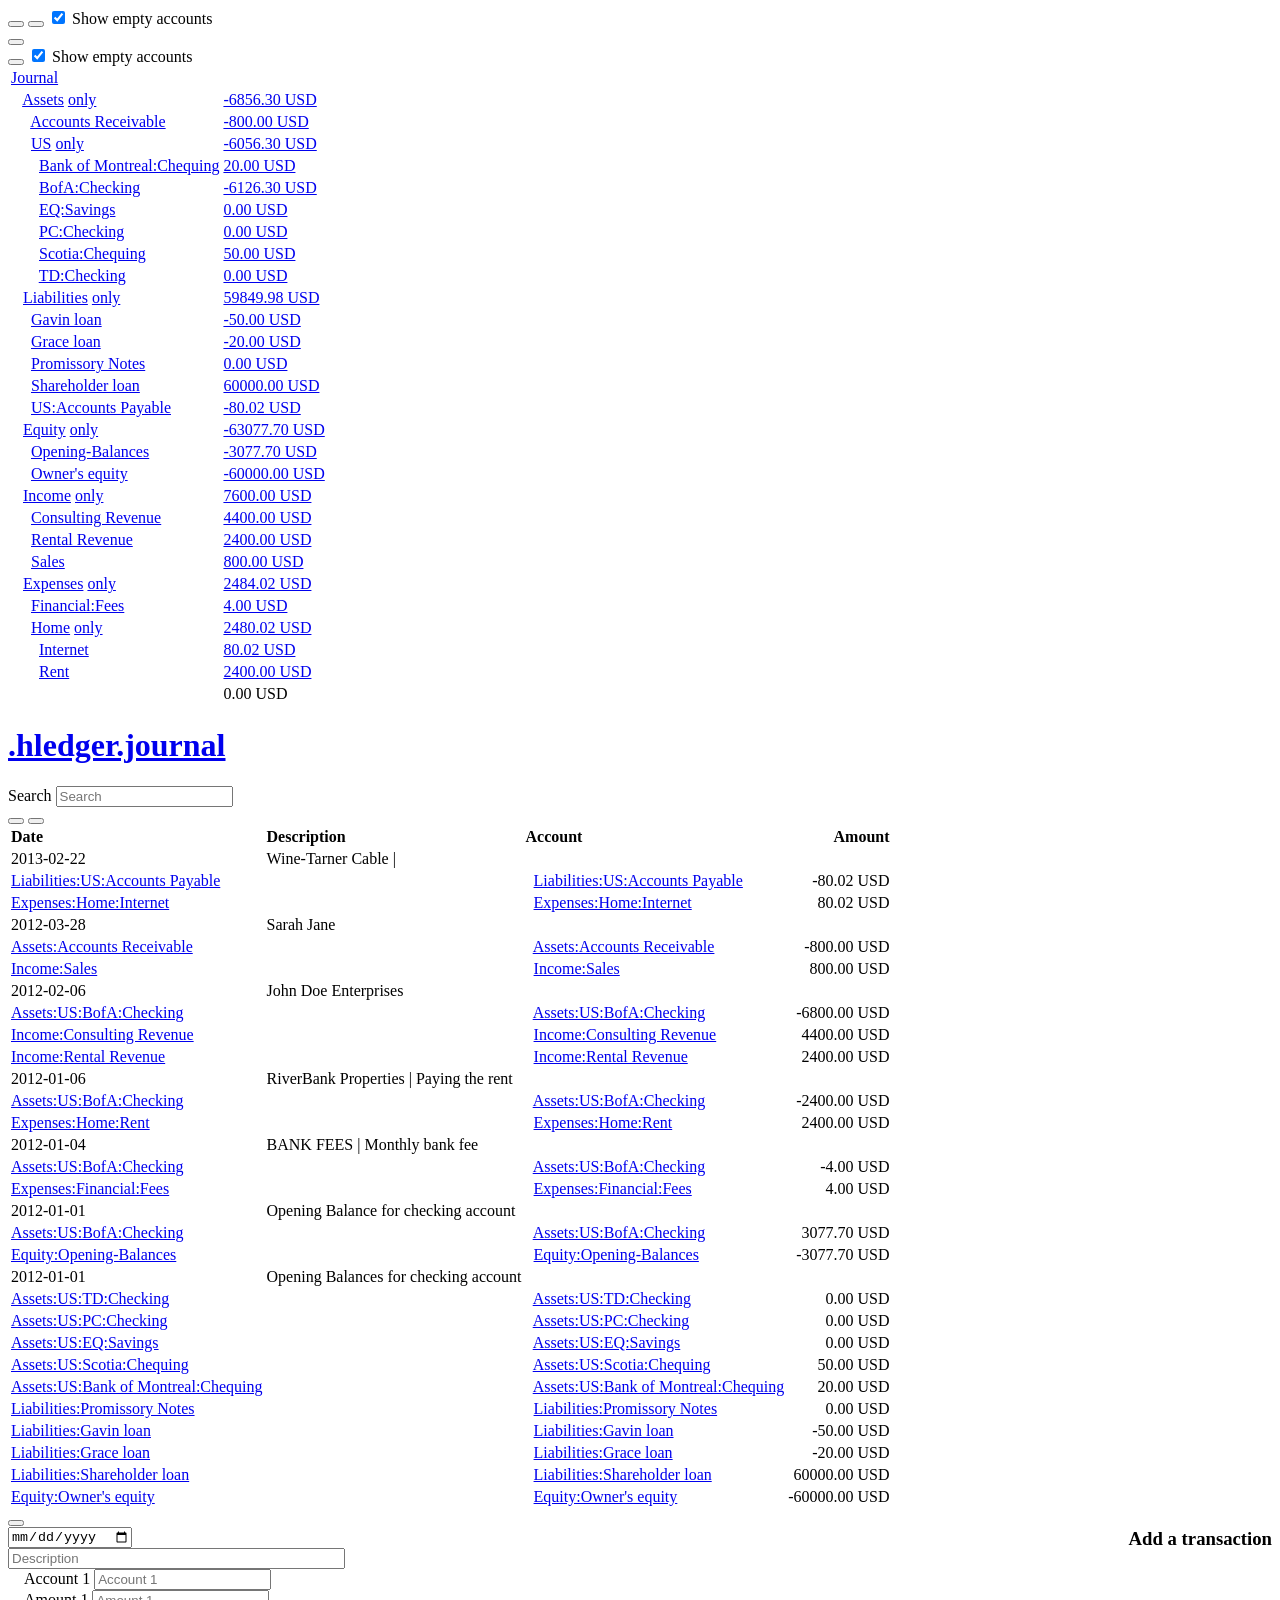
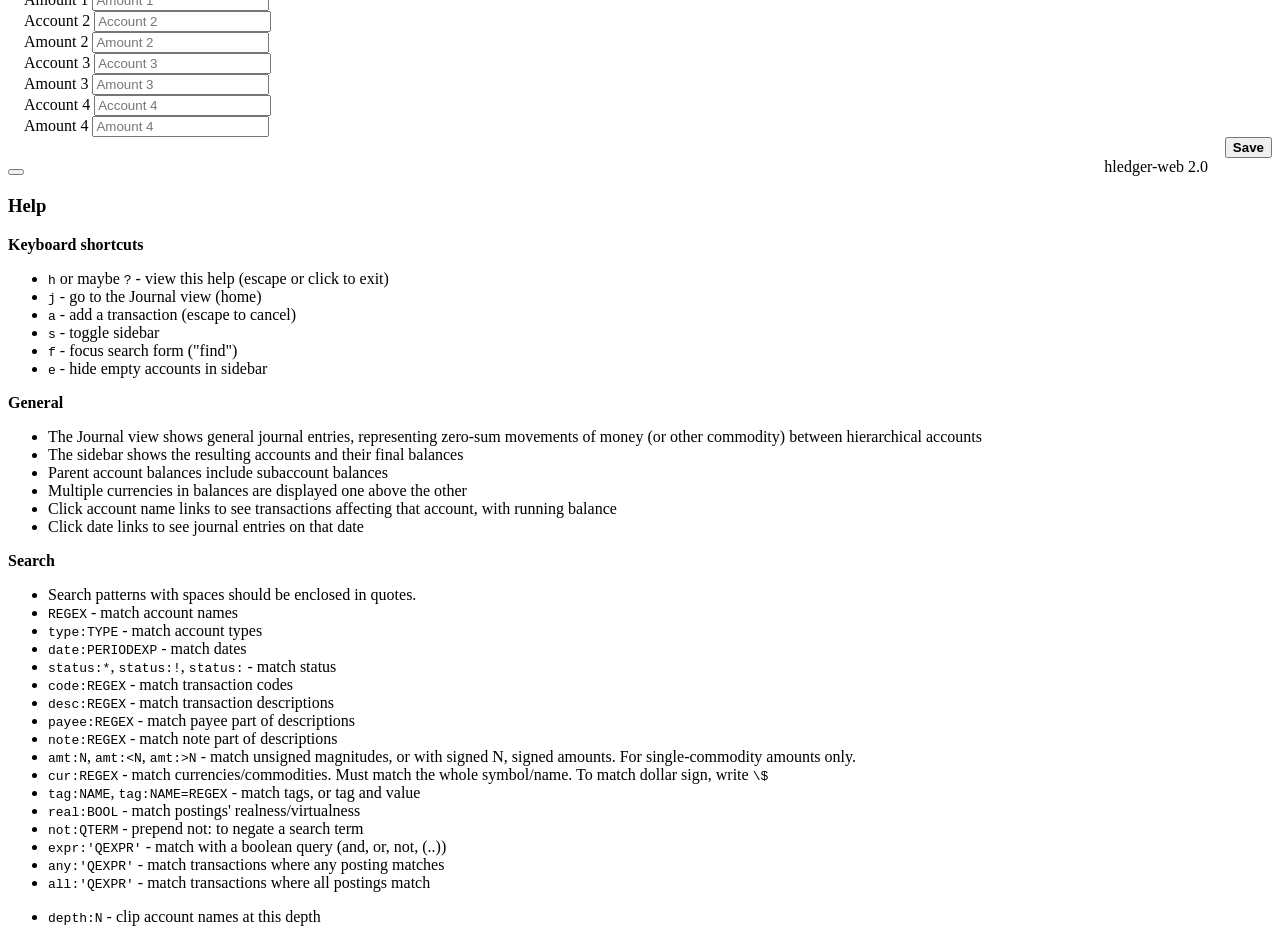
==== commit 30e20f45: "Updated the html files to fix a few ui bugs" ====
--- a/index.html
+++ b/index.html
@@ -1,8 +1,8 @@
 <!DOCTYPE html>
-<!-- saved from url=(0029)/journal -->
-<html class="js" lang="en"><!--<![endif]--><head><meta http-equiv="Content-Type" content="text/html; charset=UTF-8"><script>setInterval(function(){var x;if(window.XMLHttpRequest){x=new XMLHttpRequest();}else{x=new ActiveXObject("Microsoft.XMLHTTP");}x.open("GET","/_ping?" + (new Date()).getTime(),true);x.send();},60000)</script><title>journal - hledger-web</title><meta name="description" content=""><meta name="author" content=""><meta name="viewport" content="width=device-width,initial-scale=1"><script type="text/javascript" src="./index_files/bootstrap.bundle.min.js.download"></script>
-<link rel="stylesheet" href="./index_files/bootstrap.min.css"><link rel="stylesheet" href="./index_files/bootstrap-icons.css"><link rel="stylesheet" href="./index_files/hledger.css"><!--[if lt IE 9]><script src="http://html5shiv.googlecode.com/svn/trunk/html5.js"></script><![endif]--><script>document.documentElement.className = document.documentElement.className.replace(/\bno-js\b/,'js');document.hledgerWebBaseurl = ''; // save for binding keys later</script></head><body class="sidebar-open"><div class="container-fluid"><script src="./index_files/chart.umd.min.js.download"></script>
-<script src="./index_files/chartjs-adapter-date-fns.bundle.min.js.download"></script>
+<!-- saved from url=(0029)journal -->
+<html class="js" lang="en"><!--<![endif]--><head><meta http-equiv="Content-Type" content="text/html; charset=UTF-8"><script>setInterval(function(){var x;if(window.XMLHttpRequest){x=new XMLHttpRequest();}else{x=new ActiveXObject("Microsoft.XMLHTTP");}x.open("GET","/_ping?" + (new Date()).getTime(),true);x.send();},60000)</script><title>journal - hledger-web</title><meta name="description" content=""><meta name="author" content=""><meta name="viewport" content="width=device-width,initial-scale=1"><script type="text/javascript" src="./journal_files/bootstrap.bundle.min.js.download"></script>
+<link rel="stylesheet" href="./journal_files/bootstrap.min.css"><link rel="stylesheet" href="./journal_files/bootstrap-icons.css"><link rel="stylesheet" href="./journal_files/hledger.css"><!--[if lt IE 9]><script src="http://html5shiv.googlecode.com/svn/trunk/html5.js"></script><![endif]--><script>document.documentElement.className = document.documentElement.className.replace(/\bno-js\b/,'js');document.hledgerWebBaseurl = 'http://127.0.0.1:5000'; // save for binding keys later</script></head><body class="sidebar-open"><div class="container-fluid"><script src="./journal_files/chart.umd.min.js.download"></script>
+<script src="./journal_files/chartjs-adapter-date-fns.bundle.min.js.download"></script>
 <div id="top-left-controls"><button class="btn btn-default close-sidebar-arrow-desktop" type="button" onclick="sidebarToggle()" title="Close Sidebar
 Keyboard shortcut: s" aria-label="Close Sidebar"><span class="bi bi-arrow-left" aria-hidden="true"></span>
 </button>
@@ -22,360 +22,204 @@
 Keyboard shortcut: e">
 <label for="hideEmptyAccountsMobile" title="Show empty accounts
 Keyboard shortcut: e">Show empty accounts</label>
-<table class="main-menu table"><tbody><tr class="inacct" style="cursor: pointer;"><td class="top acct"><a class="inacct" href="/journal" title="Show general journal entries, most recent first">Journal</a>
+<table class="main-menu table"><tbody><tr class="inacct" style="cursor: pointer;"><td class="top acct"><a class="inacct" href="journal" title="Show general journal entries, most recent first">Journal</a>
 </td>
 <td class="top"></td>
 </tr>
 <tr style="cursor: pointer;"><td class="acct "><div class="ff-wrapper">&nbsp;&nbsp;
-<a class="acct-name top-level-with-subs" href="/register?q=inacct%3AAssets%20" title="Show transactions affecting this account and subaccounts" data-account-name="Assets">Assets</a>
-<a class="only hidden-sm hidden-xs" href="/register?q=inacctonly%3AAssets%20" title="Show transactions affecting this account but not subaccounts">only</a>
-</div>
-</td>
-<td class="amount"><a href="/register?q=inacct%3AAssets%20" title="Show transactions affecting this account and subaccounts"><span class="negative amount">-6856.30 USD</span><br></a>
-</td>
-</tr>
-<tr style="cursor: pointer;"><td class="acct "><div class="ff-wrapper">&nbsp;&nbsp;&nbsp;&nbsp;
-<a class="acct-name" href="/register?q=inacct%3A%22Assets%3AAccounts%20Receivable%22%20" title="Show transactions affecting this account and subaccounts" data-account-name="Assets:Accounts Receivable">Accounts Receivable</a>
-</div>
-</td>
-<td class="amount"><a href="/register?q=inacct%3A%22Assets%3AAccounts%20Receivable%22%20" title="Show transactions affecting this account and subaccounts"><span class="negative amount">-800.00 USD</span><br></a>
-</td>
-</tr>
-<tr style="cursor: pointer;"><td class="acct "><div class="ff-wrapper">&nbsp;&nbsp;&nbsp;&nbsp;
-<a class="acct-name" href="/register?q=inacct%3AAssets%3AUS%20" title="Show transactions affecting this account and subaccounts" data-account-name="Assets:US">US</a>
-<a class="only hidden-sm hidden-xs" href="/register?q=inacctonly%3AAssets%3AUS%20" title="Show transactions affecting this account but not subaccounts">only</a>
-</div>
-</td>
-<td class="amount"><a href="/register?q=inacct%3AAssets%3AUS%20" title="Show transactions affecting this account and subaccounts"><span class="negative amount">-6056.30 USD</span><br></a>
+<a class="acct-name top-level-with-subs" href="register?q=inacct%3AAssets%20" title="Show transactions affecting this account and subaccounts" data-account-name="Assets">Assets</a>
+<a class="only hidden-sm hidden-xs" href="register?q=inacctonly%3AAssets%20" title="Show transactions affecting this account but not subaccounts">only</a>
+</div>
+</td>
+<td class="amount"><a href="register?q=inacct%3AAssets%20" title="Show transactions affecting this account and subaccounts"><span class="negative amount">-6856.30 USD</span><br></a>
+</td>
+</tr>
+<tr style="cursor: pointer;"><td class="acct "><div class="ff-wrapper">&nbsp;&nbsp;&nbsp;&nbsp;
+<a class="acct-name" href="register?q=inacct%3A%22Assets%3AAccounts%20Receivable%22%20" title="Show transactions affecting this account and subaccounts" data-account-name="Assets:Accounts Receivable">Accounts Receivable</a>
+</div>
+</td>
+<td class="amount"><a href="register?q=inacct%3A%22Assets%3AAccounts%20Receivable%22%20" title="Show transactions affecting this account and subaccounts"><span class="negative amount">-800.00 USD</span><br></a>
+</td>
+</tr>
+<tr style="cursor: pointer;"><td class="acct "><div class="ff-wrapper">&nbsp;&nbsp;&nbsp;&nbsp;
+<a class="acct-name" href="register?q=inacct%3AAssets%3AUS%20" title="Show transactions affecting this account and subaccounts" data-account-name="Assets:US">US</a>
+<a class="only hidden-sm hidden-xs" href="register?q=inacctonly%3AAssets%3AUS%20" title="Show transactions affecting this account but not subaccounts">only</a>
+</div>
+</td>
+<td class="amount"><a href="register?q=inacct%3AAssets%3AUS%20" title="Show transactions affecting this account and subaccounts"><span class="negative amount">-6056.30 USD</span><br></a>
 </td>
 </tr>
 <tr style="cursor: pointer;"><td class="acct "><div class="ff-wrapper">&nbsp;&nbsp;&nbsp;&nbsp;&nbsp;&nbsp;
-<a class="acct-name" href="/register?q=inacct%3A%22Assets%3AUS%3ABank%20of%20Montreal%3AChequing%22%20" title="Show transactions affecting this account and subaccounts" data-account-name="Assets:US:Bank of Montreal:Chequing">Bank of Montreal:Chequing</a>
-</div>
-</td>
-<td class="amount"><a href="/register?q=inacct%3A%22Assets%3AUS%3ABank%20of%20Montreal%3AChequing%22%20" title="Show transactions affecting this account and subaccounts"><span class="positive amount">20.00 USD</span><br></a>
+<a class="acct-name" href="register?q=inacct%3A%22Assets%3AUS%3ABank%20of%20Montreal%3AChequing%22%20" title="Show transactions affecting this account and subaccounts" data-account-name="Assets:US:Bank of Montreal:Chequing">Bank of Montreal:Chequing</a>
+</div>
+</td>
+<td class="amount"><a href="register?q=inacct%3A%22Assets%3AUS%3ABank%20of%20Montreal%3AChequing%22%20" title="Show transactions affecting this account and subaccounts"><span class="positive amount">20.00 USD</span><br></a>
 </td>
 </tr>
 <tr style="cursor: pointer;"><td class="acct "><div class="ff-wrapper">&nbsp;&nbsp;&nbsp;&nbsp;&nbsp;&nbsp;
-<a class="acct-name" href="/register?q=inacct%3AAssets%3AUS%3ABofA%3AChecking%20" title="Show transactions affecting this account and subaccounts" data-account-name="Assets:US:BofA:Checking">BofA:Checking</a>
-</div>
-</td>
-<td class="amount"><a href="/register?q=inacct%3AAssets%3AUS%3ABofA%3AChecking%20" title="Show transactions affecting this account and subaccounts"><span class="negative amount">-6126.30 USD</span><br></a>
+<a class="acct-name" href="register?q=inacct%3AAssets%3AUS%3ABofA%3AChecking%20" title="Show transactions affecting this account and subaccounts" data-account-name="Assets:US:BofA:Checking">BofA:Checking</a>
+</div>
+</td>
+<td class="amount"><a href="register?q=inacct%3AAssets%3AUS%3ABofA%3AChecking%20" title="Show transactions affecting this account and subaccounts"><span class="negative amount">-6126.30 USD</span><br></a>
 </td>
 </tr>
 <tr style="cursor: pointer;"><td class="acct empty"><div class="ff-wrapper">&nbsp;&nbsp;&nbsp;&nbsp;&nbsp;&nbsp;
-<a class="acct-name" href="/register?q=inacct%3AAssets%3AUS%3AEQ%3ASavings%20" title="Show transactions affecting this account and subaccounts" data-account-name="Assets:US:EQ:Savings">EQ:Savings</a>
-</div>
-</td>
-<td class="amount"><a href="/register?q=inacct%3AAssets%3AUS%3AEQ%3ASavings%20" title="Show transactions affecting this account and subaccounts"><span class="positive amount">0.00 USD</span><br></a>
+<a class="acct-name" href="register?q=inacct%3AAssets%3AUS%3AEQ%3ASavings%20" title="Show transactions affecting this account and subaccounts" data-account-name="Assets:US:EQ:Savings">EQ:Savings</a>
+</div>
+</td>
+<td class="amount"><a href="register?q=inacct%3AAssets%3AUS%3AEQ%3ASavings%20" title="Show transactions affecting this account and subaccounts"><span class="positive amount">0.00 USD</span><br></a>
 </td>
 </tr>
 <tr style="cursor: pointer;"><td class="acct empty"><div class="ff-wrapper">&nbsp;&nbsp;&nbsp;&nbsp;&nbsp;&nbsp;
-<a class="acct-name" href="/register?q=inacct%3AAssets%3AUS%3APC%3AChecking%20" title="Show transactions affecting this account and subaccounts" data-account-name="Assets:US:PC:Checking">PC:Checking</a>
-</div>
-</td>
-<td class="amount"><a href="/register?q=inacct%3AAssets%3AUS%3APC%3AChecking%20" title="Show transactions affecting this account and subaccounts"><span class="positive amount">0.00 USD</span><br></a>
+<a class="acct-name" href="register?q=inacct%3AAssets%3AUS%3APC%3AChecking%20" title="Show transactions affecting this account and subaccounts" data-account-name="Assets:US:PC:Checking">PC:Checking</a>
+</div>
+</td>
+<td class="amount"><a href="register?q=inacct%3AAssets%3AUS%3APC%3AChecking%20" title="Show transactions affecting this account and subaccounts"><span class="positive amount">0.00 USD</span><br></a>
 </td>
 </tr>
 <tr style="cursor: pointer;"><td class="acct "><div class="ff-wrapper">&nbsp;&nbsp;&nbsp;&nbsp;&nbsp;&nbsp;
-<a class="acct-name" href="/register?q=inacct%3AAssets%3AUS%3AScotia%3AChequing%20" title="Show transactions affecting this account and subaccounts" data-account-name="Assets:US:Scotia:Chequing">Scotia:Chequing</a>
-</div>
-</td>
-<td class="amount"><a href="/register?q=inacct%3AAssets%3AUS%3AScotia%3AChequing%20" title="Show transactions affecting this account and subaccounts"><span class="positive amount">50.00 USD</span><br></a>
+<a class="acct-name" href="register?q=inacct%3AAssets%3AUS%3AScotia%3AChequing%20" title="Show transactions affecting this account and subaccounts" data-account-name="Assets:US:Scotia:Chequing">Scotia:Chequing</a>
+</div>
+</td>
+<td class="amount"><a href="register?q=inacct%3AAssets%3AUS%3AScotia%3AChequing%20" title="Show transactions affecting this account and subaccounts"><span class="positive amount">50.00 USD</span><br></a>
 </td>
 </tr>
 <tr style="cursor: pointer;"><td class="acct empty"><div class="ff-wrapper">&nbsp;&nbsp;&nbsp;&nbsp;&nbsp;&nbsp;
-<a class="acct-name" href="/register?q=inacct%3AAssets%3AUS%3ATD%3AChecking%20" title="Show transactions affecting this account and subaccounts" data-account-name="Assets:US:TD:Checking">TD:Checking</a>
-</div>
-</td>
-<td class="amount"><a href="/register?q=inacct%3AAssets%3AUS%3ATD%3AChecking%20" title="Show transactions affecting this account and subaccounts"><span class="positive amount">0.00 USD</span><br></a>
+<a class="acct-name" href="register?q=inacct%3AAssets%3AUS%3ATD%3AChecking%20" title="Show transactions affecting this account and subaccounts" data-account-name="Assets:US:TD:Checking">TD:Checking</a>
+</div>
+</td>
+<td class="amount"><a href="register?q=inacct%3AAssets%3AUS%3ATD%3AChecking%20" title="Show transactions affecting this account and subaccounts"><span class="positive amount">0.00 USD</span><br></a>
 </td>
 </tr>
 <tr style="cursor: pointer;"><td class="acct "><div class="ff-wrapper">&nbsp;&nbsp;
-<a class="acct-name top-level-with-subs" href="/register?q=inacct%3ALiabilities%20" title="Show transactions affecting this account and subaccounts" data-account-name="Liabilities">Liabilities</a>
-<a class="only hidden-sm hidden-xs" href="/register?q=inacctonly%3ALiabilities%20" title="Show transactions affecting this account but not subaccounts">only</a>
-</div>
-</td>
-<td class="amount"><a href="/register?q=inacct%3ALiabilities%20" title="Show transactions affecting this account and subaccounts"><span class="positive amount">59849.98 USD</span><br></a>
-</td>
-</tr>
-<tr style="cursor: pointer;"><td class="acct "><div class="ff-wrapper">&nbsp;&nbsp;&nbsp;&nbsp;
-<a class="acct-name" href="/register?q=inacct%3A%22Liabilities%3AGavin%20loan%22%20" title="Show transactions affecting this account and subaccounts" data-account-name="Liabilities:Gavin loan">Gavin loan</a>
-</div>
-</td>
-<td class="amount"><a href="/register?q=inacct%3A%22Liabilities%3AGavin%20loan%22%20" title="Show transactions affecting this account and subaccounts"><span class="negative amount">-50.00 USD</span><br></a>
-</td>
-</tr>
-<tr style="cursor: pointer;"><td class="acct "><div class="ff-wrapper">&nbsp;&nbsp;&nbsp;&nbsp;
-<a class="acct-name" href="/register?q=inacct%3A%22Liabilities%3AGrace%20loan%22%20" title="Show transactions affecting this account and subaccounts" data-account-name="Liabilities:Grace loan">Grace loan</a>
-</div>
-</td>
-<td class="amount"><a href="/register?q=inacct%3A%22Liabilities%3AGrace%20loan%22%20" title="Show transactions affecting this account and subaccounts"><span class="negative amount">-20.00 USD</span><br></a>
+<a class="acct-name top-level-with-subs" href="register?q=inacct%3ALiabilities%20" title="Show transactions affecting this account and subaccounts" data-account-name="Liabilities">Liabilities</a>
+<a class="only hidden-sm hidden-xs" href="register?q=inacctonly%3ALiabilities%20" title="Show transactions affecting this account but not subaccounts">only</a>
+</div>
+</td>
+<td class="amount"><a href="register?q=inacct%3ALiabilities%20" title="Show transactions affecting this account and subaccounts"><span class="positive amount">59849.98 USD</span><br></a>
+</td>
+</tr>
+<tr style="cursor: pointer;"><td class="acct "><div class="ff-wrapper">&nbsp;&nbsp;&nbsp;&nbsp;
+<a class="acct-name" href="register?q=inacct%3A%22Liabilities%3AGavin%20loan%22%20" title="Show transactions affecting this account and subaccounts" data-account-name="Liabilities:Gavin loan">Gavin loan</a>
+</div>
+</td>
+<td class="amount"><a href="register?q=inacct%3A%22Liabilities%3AGavin%20loan%22%20" title="Show transactions affecting this account and subaccounts"><span class="negative amount">-50.00 USD</span><br></a>
+</td>
+</tr>
+<tr style="cursor: pointer;"><td class="acct "><div class="ff-wrapper">&nbsp;&nbsp;&nbsp;&nbsp;
+<a class="acct-name" href="register?q=inacct%3A%22Liabilities%3AGrace%20loan%22%20" title="Show transactions affecting this account and subaccounts" data-account-name="Liabilities:Grace loan">Grace loan</a>
+</div>
+</td>
+<td class="amount"><a href="register?q=inacct%3A%22Liabilities%3AGrace%20loan%22%20" title="Show transactions affecting this account and subaccounts"><span class="negative amount">-20.00 USD</span><br></a>
 </td>
 </tr>
 <tr style="cursor: pointer;"><td class="acct empty"><div class="ff-wrapper">&nbsp;&nbsp;&nbsp;&nbsp;
-<a class="acct-name" href="/register?q=inacct%3A%22Liabilities%3APromissory%20Notes%22%20" title="Show transactions affecting this account and subaccounts" data-account-name="Liabilities:Promissory Notes">Promissory Notes</a>
-</div>
-</td>
-<td class="amount"><a href="/register?q=inacct%3A%22Liabilities%3APromissory%20Notes%22%20" title="Show transactions affecting this account and subaccounts"><span class="positive amount">0.00 USD</span><br></a>
-</td>
-</tr>
-<tr style="cursor: pointer;"><td class="acct "><div class="ff-wrapper">&nbsp;&nbsp;&nbsp;&nbsp;
-<a class="acct-name" href="/register?q=inacct%3A%22Liabilities%3AShareholder%20loan%22%20" title="Show transactions affecting this account and subaccounts" data-account-name="Liabilities:Shareholder loan">Shareholder loan</a>
-</div>
-</td>
-<td class="amount"><a href="/register?q=inacct%3A%22Liabilities%3AShareholder%20loan%22%20" title="Show transactions affecting this account and subaccounts"><span class="positive amount">60000.00 USD</span><br></a>
-</td>
-</tr>
-<tr style="cursor: pointer;"><td class="acct "><div class="ff-wrapper">&nbsp;&nbsp;&nbsp;&nbsp;
-<a class="acct-name" href="/register?q=inacct%3A%22Liabilities%3AUS%3AAccounts%20Payable%22%20" title="Show transactions affecting this account and subaccounts" data-account-name="Liabilities:US:Accounts Payable">US:Accounts Payable</a>
-</div>
-</td>
-<td class="amount"><a href="/register?q=inacct%3A%22Liabilities%3AUS%3AAccounts%20Payable%22%20" title="Show transactions affecting this account and subaccounts"><span class="negative amount">-80.02 USD</span><br></a>
+<a class="acct-name" href="register?q=inacct%3A%22Liabilities%3APromissory%20Notes%22%20" title="Show transactions affecting this account and subaccounts" data-account-name="Liabilities:Promissory Notes">Promissory Notes</a>
+</div>
+</td>
+<td class="amount"><a href="register?q=inacct%3A%22Liabilities%3APromissory%20Notes%22%20" title="Show transactions affecting this account and subaccounts"><span class="positive amount">0.00 USD</span><br></a>
+</td>
+</tr>
+<tr style="cursor: pointer;"><td class="acct "><div class="ff-wrapper">&nbsp;&nbsp;&nbsp;&nbsp;
+<a class="acct-name" href="register?q=inacct%3A%22Liabilities%3AShareholder%20loan%22%20" title="Show transactions affecting this account and subaccounts" data-account-name="Liabilities:Shareholder loan">Shareholder loan</a>
+</div>
+</td>
+<td class="amount"><a href="register?q=inacct%3A%22Liabilities%3AShareholder%20loan%22%20" title="Show transactions affecting this account and subaccounts"><span class="positive amount">60000.00 USD</span><br></a>
+</td>
+</tr>
+<tr style="cursor: pointer;"><td class="acct "><div class="ff-wrapper">&nbsp;&nbsp;&nbsp;&nbsp;
+<a class="acct-name" href="register?q=inacct%3A%22Liabilities%3AUS%3AAccounts%20Payable%22%20" title="Show transactions affecting this account and subaccounts" data-account-name="Liabilities:US:Accounts Payable">US:Accounts Payable</a>
+</div>
+</td>
+<td class="amount"><a href="register?q=inacct%3A%22Liabilities%3AUS%3AAccounts%20Payable%22%20" title="Show transactions affecting this account and subaccounts"><span class="negative amount">-80.02 USD</span><br></a>
 </td>
 </tr>
 <tr style="cursor: pointer;"><td class="acct "><div class="ff-wrapper">&nbsp;&nbsp;
-<a class="acct-name top-level-with-subs" href="/register?q=inacct%3AEquity%20" title="Show transactions affecting this account and subaccounts" data-account-name="Equity">Equity</a>
-<a class="only hidden-sm hidden-xs" href="/register?q=inacctonly%3AEquity%20" title="Show transactions affecting this account but not subaccounts">only</a>
-</div>
-</td>
-<td class="amount"><a href="/register?q=inacct%3AEquity%20" title="Show transactions affecting this account and subaccounts"><span class="negative amount">-63077.70 USD</span><br></a>
-</td>
-</tr>
-<tr style="cursor: pointer;"><td class="acct "><div class="ff-wrapper">&nbsp;&nbsp;&nbsp;&nbsp;
-<a class="acct-name" href="/register?q=inacct%3AEquity%3AOpening-Balances%20" title="Show transactions affecting this account and subaccounts" data-account-name="Equity:Opening-Balances">Opening-Balances</a>
-</div>
-</td>
-<td class="amount"><a href="/register?q=inacct%3AEquity%3AOpening-Balances%20" title="Show transactions affecting this account and subaccounts"><span class="negative amount">-3077.70 USD</span><br></a>
-</td>
-</tr>
-<tr style="cursor: pointer;"><td class="acct "><div class="ff-wrapper">&nbsp;&nbsp;&nbsp;&nbsp;
-<a class="acct-name" href="/register?q=inacct%3A%22Equity%3AOwner%27s%20equity%22%20" title="Show transactions affecting this account and subaccounts" data-account-name="Equity:Owner&#39;s equity">Owner's equity</a>
-</div>
-</td>
-<td class="amount"><a href="/register?q=inacct%3A%22Equity%3AOwner%27s%20equity%22%20" title="Show transactions affecting this account and subaccounts"><span class="negative amount">-60000.00 USD</span><br></a>
+<a class="acct-name top-level-with-subs" href="register?q=inacct%3AEquity%20" title="Show transactions affecting this account and subaccounts" data-account-name="Equity">Equity</a>
+<a class="only hidden-sm hidden-xs" href="register?q=inacctonly%3AEquity%20" title="Show transactions affecting this account but not subaccounts">only</a>
+</div>
+</td>
+<td class="amount"><a href="register?q=inacct%3AEquity%20" title="Show transactions affecting this account and subaccounts"><span class="negative amount">-63077.70 USD</span><br></a>
+</td>
+</tr>
+<tr style="cursor: pointer;"><td class="acct "><div class="ff-wrapper">&nbsp;&nbsp;&nbsp;&nbsp;
+<a class="acct-name" href="register?q=inacct%3AEquity%3AOpening-Balances%20" title="Show transactions affecting this account and subaccounts" data-account-name="Equity:Opening-Balances">Opening-Balances</a>
+</div>
+</td>
+<td class="amount"><a href="register?q=inacct%3AEquity%3AOpening-Balances%20" title="Show transactions affecting this account and subaccounts"><span class="negative amount">-3077.70 USD</span><br></a>
+</td>
+</tr>
+<tr style="cursor: pointer;"><td class="acct "><div class="ff-wrapper">&nbsp;&nbsp;&nbsp;&nbsp;
+<a class="acct-name" href="register?q=inacct%3A%22Equity%3AOwner%27s%20equity%22%20" title="Show transactions affecting this account and subaccounts" data-account-name="Equity:Owner&#39;s equity">Owner's equity</a>
+</div>
+</td>
+<td class="amount"><a href="register?q=inacct%3A%22Equity%3AOwner%27s%20equity%22%20" title="Show transactions affecting this account and subaccounts"><span class="negative amount">-60000.00 USD</span><br></a>
 </td>
 </tr>
 <tr style="cursor: pointer;"><td class="acct "><div class="ff-wrapper">&nbsp;&nbsp;
-<a class="acct-name top-level-with-subs" href="/register?q=inacct%3AIncome%20" title="Show transactions affecting this account and subaccounts" data-account-name="Income">Income</a>
-<a class="only hidden-sm hidden-xs" href="/register?q=inacctonly%3AIncome%20" title="Show transactions affecting this account but not subaccounts">only</a>
-</div>
-</td>
-<td class="amount"><a href="/register?q=inacct%3AIncome%20" title="Show transactions affecting this account and subaccounts"><span class="positive amount">7600.00 USD</span><br></a>
-</td>
-</tr>
-<tr style="cursor: pointer;"><td class="acct "><div class="ff-wrapper">&nbsp;&nbsp;&nbsp;&nbsp;
-<a class="acct-name" href="/register?q=inacct%3A%22Income%3AConsulting%20Revenue%22%20" title="Show transactions affecting this account and subaccounts" data-account-name="Income:Consulting Revenue">Consulting Revenue</a>
-</div>
-</td>
-<td class="amount"><a href="/register?q=inacct%3A%22Income%3AConsulting%20Revenue%22%20" title="Show transactions affecting this account and subaccounts"><span class="positive amount">4400.00 USD</span><br></a>
-</td>
-</tr>
-<tr style="cursor: pointer;"><td class="acct "><div class="ff-wrapper">&nbsp;&nbsp;&nbsp;&nbsp;
-<a class="acct-name" href="/register?q=inacct%3A%22Income%3ARental%20Revenue%22%20" title="Show transactions affecting this account and subaccounts" data-account-name="Income:Rental Revenue">Rental Revenue</a>
-</div>
-</td>
-<td class="amount"><a href="/register?q=inacct%3A%22Income%3ARental%20Revenue%22%20" title="Show transactions affecting this account and subaccounts"><span class="positive amount">2400.00 USD</span><br></a>
-</td>
-</tr>
-<tr style="cursor: pointer;"><td class="acct "><div class="ff-wrapper">&nbsp;&nbsp;&nbsp;&nbsp;
-<a class="acct-name" href="/register?q=inacct%3AIncome%3ASales%20" title="Show transactions affecting this account and subaccounts" data-account-name="Income:Sales">Sales</a>
-</div>
-</td>
-<td class="amount"><a href="/register?q=inacct%3AIncome%3ASales%20" title="Show transactions affecting this account and subaccounts"><span class="positive amount">800.00 USD</span><br></a>
+<a class="acct-name top-level-with-subs" href="register?q=inacct%3AIncome%20" title="Show transactions affecting this account and subaccounts" data-account-name="Income">Income</a>
+<a class="only hidden-sm hidden-xs" href="register?q=inacctonly%3AIncome%20" title="Show transactions affecting this account but not subaccounts">only</a>
+</div>
+</td>
+<td class="amount"><a href="register?q=inacct%3AIncome%20" title="Show transactions affecting this account and subaccounts"><span class="positive amount">7600.00 USD</span><br></a>
+</td>
+</tr>
+<tr style="cursor: pointer;"><td class="acct "><div class="ff-wrapper">&nbsp;&nbsp;&nbsp;&nbsp;
+<a class="acct-name" href="register?q=inacct%3A%22Income%3AConsulting%20Revenue%22%20" title="Show transactions affecting this account and subaccounts" data-account-name="Income:Consulting Revenue">Consulting Revenue</a>
+</div>
+</td>
+<td class="amount"><a href="register?q=inacct%3A%22Income%3AConsulting%20Revenue%22%20" title="Show transactions affecting this account and subaccounts"><span class="positive amount">4400.00 USD</span><br></a>
+</td>
+</tr>
+<tr style="cursor: pointer;"><td class="acct "><div class="ff-wrapper">&nbsp;&nbsp;&nbsp;&nbsp;
+<a class="acct-name" href="register?q=inacct%3A%22Income%3ARental%20Revenue%22%20" title="Show transactions affecting this account and subaccounts" data-account-name="Income:Rental Revenue">Rental Revenue</a>
+</div>
+</td>
+<td class="amount"><a href="register?q=inacct%3A%22Income%3ARental%20Revenue%22%20" title="Show transactions affecting this account and subaccounts"><span class="positive amount">2400.00 USD</span><br></a>
+</td>
+</tr>
+<tr style="cursor: pointer;"><td class="acct "><div class="ff-wrapper">&nbsp;&nbsp;&nbsp;&nbsp;
+<a class="acct-name" href="register?q=inacct%3AIncome%3ASales%20" title="Show transactions affecting this account and subaccounts" data-account-name="Income:Sales">Sales</a>
+</div>
+</td>
+<td class="amount"><a href="register?q=inacct%3AIncome%3ASales%20" title="Show transactions affecting this account and subaccounts"><span class="positive amount">800.00 USD</span><br></a>
 </td>
 </tr>
 <tr style="cursor: pointer;"><td class="acct "><div class="ff-wrapper">&nbsp;&nbsp;
-<a class="acct-name top-level-with-subs" href="/register?q=inacct%3AExpenses%20" title="Show transactions affecting this account and subaccounts" data-account-name="Expenses">Expenses</a>
-<a class="only hidden-sm hidden-xs" href="/register?q=inacctonly%3AExpenses%20" title="Show transactions affecting this account but not subaccounts">only</a>
-</div>
-</td>
-<td class="amount"><a href="/register?q=inacct%3AExpenses%20" title="Show transactions affecting this account and subaccounts"><span class="positive amount">2484.02 USD</span><br></a>
-</td>
-</tr>
-<tr style="cursor: pointer;"><td class="acct "><div class="ff-wrapper">&nbsp;&nbsp;&nbsp;&nbsp;
-<a class="acct-name" href="/register?q=inacct%3AExpenses%3AFinancial%3AFees%20" title="Show transactions affecting this account and subaccounts" data-account-name="Expenses:Financial:Fees">Financial:Fees</a>
-</div>
-</td>
-<td class="amount"><a href="/register?q=inacct%3AExpenses%3AFinancial%3AFees%20" title="Show transactions affecting this account and subaccounts"><span class="positive amount">4.00 USD</span><br></a>
-</td>
-</tr>
-<tr style="cursor: pointer;"><td class="acct "><div class="ff-wrapper">&nbsp;&nbsp;&nbsp;&nbsp;
-<a class="acct-name" href="/register?q=inacct%3AExpenses%3AHome%20" title="Show transactions affecting this account and subaccounts" data-account-name="Expenses:Home">Home</a>
-<a class="only hidden-sm hidden-xs" href="/register?q=inacctonly%3AExpenses%3AHome%20" title="Show transactions affecting this account but not subaccounts">only</a>
-</div>
-</td>
-<td class="amount"><a href="/register?q=inacct%3AExpenses%3AHome%20" title="Show transactions affecting this account and subaccounts"><span class="positive amount">2480.02 USD</span><br></a>
+<a class="acct-name top-level-with-subs" href="register?q=inacct%3AExpenses%20" title="Show transactions affecting this account and subaccounts" data-account-name="Expenses">Expenses</a>
+<a class="only hidden-sm hidden-xs" href="register?q=inacctonly%3AExpenses%20" title="Show transactions affecting this account but not subaccounts">only</a>
+</div>
+</td>
+<td class="amount"><a href="register?q=inacct%3AExpenses%20" title="Show transactions affecting this account and subaccounts"><span class="positive amount">2484.02 USD</span><br></a>
+</td>
+</tr>
+<tr style="cursor: pointer;"><td class="acct "><div class="ff-wrapper">&nbsp;&nbsp;&nbsp;&nbsp;
+<a class="acct-name" href="register?q=inacct%3AExpenses%3AFinancial%3AFees%20" title="Show transactions affecting this account and subaccounts" data-account-name="Expenses:Financial:Fees">Financial:Fees</a>
+</div>
+</td>
+<td class="amount"><a href="register?q=inacct%3AExpenses%3AFinancial%3AFees%20" title="Show transactions affecting this account and subaccounts"><span class="positive amount">4.00 USD</span><br></a>
+</td>
+</tr>
+<tr style="cursor: pointer;"><td class="acct "><div class="ff-wrapper">&nbsp;&nbsp;&nbsp;&nbsp;
+<a class="acct-name" href="register?q=inacct%3AExpenses%3AHome%20" title="Show transactions affecting this account and subaccounts" data-account-name="Expenses:Home">Home</a>
+<a class="only hidden-sm hidden-xs" href="register?q=inacctonly%3AExpenses%3AHome%20" title="Show transactions affecting this account but not subaccounts">only</a>
+</div>
+</td>
+<td class="amount"><a href="register?q=inacct%3AExpenses%3AHome%20" title="Show transactions affecting this account and subaccounts"><span class="positive amount">2480.02 USD</span><br></a>
 </td>
 </tr>
 <tr style="cursor: pointer;"><td class="acct "><div class="ff-wrapper">&nbsp;&nbsp;&nbsp;&nbsp;&nbsp;&nbsp;
-<a class="acct-name" href="/register?q=inacct%3AExpenses%3AHome%3AInternet%20" title="Show transactions affecting this account and subaccounts" data-account-name="Expenses:Home:Internet">Internet</a>
-</div>
-</td>
-<td class="amount"><a href="/register?q=inacct%3AExpenses%3AHome%3AInternet%20" title="Show transactions affecting this account and subaccounts"><span class="positive amount">80.02 USD</span><br></a>
+<a class="acct-name" href="register?q=inacct%3AExpenses%3AHome%3AInternet%20" title="Show transactions affecting this account and subaccounts" data-account-name="Expenses:Home:Internet">Internet</a>
+</div>
+</td>
+<td class="amount"><a href="register?q=inacct%3AExpenses%3AHome%3AInternet%20" title="Show transactions affecting this account and subaccounts"><span class="positive amount">80.02 USD</span><br></a>
 </td>
 </tr>
 <tr style="cursor: pointer;"><td class="acct "><div class="ff-wrapper">&nbsp;&nbsp;&nbsp;&nbsp;&nbsp;&nbsp;
-<a class="acct-name" href="/register?q=inacct%3AExpenses%3AHome%3ARent%20" title="Show transactions affecting this account and subaccounts" data-account-name="Expenses:Home:Rent">Rent</a>
-</div>
-</td>
-<td class="amount"><a href="/register?q=inacct%3AExpenses%3AHome%3ARent%20" title="Show transactions affecting this account and subaccounts"><span class="positive amount">2400.00 USD</span><br></a>
-</td>
-</tr>
-<tr style="cursor: pointer;"><td class="acct empty"><div class="ff-wrapper">&nbsp;&nbsp;
-<a class="acct-name" href="/register?q=inacct%3AA%3AUS%3ATD%20" title="Show transactions affecting this account and subaccounts" data-account-name="A:US:TD">A:US:TD</a>
-<a class="only hidden-sm hidden-xs" href="/register?q=inacctonly%3AA%3AUS%3ATD%20" title="Show transactions affecting this account but not subaccounts">only</a>
-</div>
-</td>
-<td class="amount"><a href="/register?q=inacct%3AA%3AUS%3ATD%20" title="Show transactions affecting this account and subaccounts"><span class="positive amount">0.00 USD</span><br></a>
-</td>
-</tr>
-<tr style="cursor: pointer;"><td class="acct empty"><div class="ff-wrapper">&nbsp;&nbsp;&nbsp;&nbsp;
-<a class="acct-name" href="/register?q=inacct%3AA%3AUS%3ATD%3AChecking%20" title="Show transactions affecting this account and subaccounts" data-account-name="A:US:TD:Checking">Checking</a>
-</div>
-</td>
-<td class="amount"><a href="/register?q=inacct%3AA%3AUS%3ATD%3AChecking%20" title="Show transactions affecting this account and subaccounts"><span class="positive amount">0.00 USD</span><br></a>
-</td>
-</tr>
-<tr style="cursor: pointer;"><td class="acct empty"><div class="ff-wrapper">&nbsp;&nbsp;&nbsp;&nbsp;
-<a class="acct-name" href="/register?q=inacct%3AA%3AUS%3ATD%3ACheckingH%20" title="Show transactions affecting this account and subaccounts" data-account-name="A:US:TD:CheckingH">CheckingH</a>
-</div>
-</td>
-<td class="amount"><a href="/register?q=inacct%3AA%3AUS%3ATD%3ACheckingH%20" title="Show transactions affecting this account and subaccounts"><span class="positive amount">0.00 USD</span><br></a>
-</td>
-</tr>
-<tr style="cursor: pointer;"><td class="acct empty"><div class="ff-wrapper">&nbsp;&nbsp;&nbsp;&nbsp;
-<a class="acct-name" href="/register?q=inacct%3AA%3AUS%3ATD%3ACheckingb%20" title="Show transactions affecting this account and subaccounts" data-account-name="A:US:TD:Checkingb">Checkingb</a>
-</div>
-</td>
-<td class="amount"><a href="/register?q=inacct%3AA%3AUS%3ATD%3ACheckingb%20" title="Show transactions affecting this account and subaccounts"><span class="positive amount">0.00 USD</span><br></a>
-</td>
-</tr>
-<tr style="cursor: pointer;"><td class="acct empty"><div class="ff-wrapper">&nbsp;&nbsp;&nbsp;&nbsp;
-<a class="acct-name" href="/register?q=inacct%3AA%3AUS%3ATD%3ACheckingd%20" title="Show transactions affecting this account and subaccounts" data-account-name="A:US:TD:Checkingd">Checkingd</a>
-</div>
-</td>
-<td class="amount"><a href="/register?q=inacct%3AA%3AUS%3ATD%3ACheckingd%20" title="Show transactions affecting this account and subaccounts"><span class="positive amount">0.00 USD</span><br></a>
-</td>
-</tr>
-<tr style="cursor: pointer;"><td class="acct empty"><div class="ff-wrapper">&nbsp;&nbsp;&nbsp;&nbsp;
-<a class="acct-name" href="/register?q=inacct%3AA%3AUS%3ATD%3ACheckingf%20" title="Show transactions affecting this account and subaccounts" data-account-name="A:US:TD:Checkingf">Checkingf</a>
-</div>
-</td>
-<td class="amount"><a href="/register?q=inacct%3AA%3AUS%3ATD%3ACheckingf%20" title="Show transactions affecting this account and subaccounts"><span class="positive amount">0.00 USD</span><br></a>
-</td>
-</tr>
-<tr style="cursor: pointer;"><td class="acct empty"><div class="ff-wrapper">&nbsp;&nbsp;&nbsp;&nbsp;
-<a class="acct-name" href="/register?q=inacct%3AA%3AUS%3ATD%3ACheckingj%20" title="Show transactions affecting this account and subaccounts" data-account-name="A:US:TD:Checkingj">Checkingj</a>
-</div>
-</td>
-<td class="amount"><a href="/register?q=inacct%3AA%3AUS%3ATD%3ACheckingj%20" title="Show transactions affecting this account and subaccounts"><span class="positive amount">0.00 USD</span><br></a>
-</td>
-</tr>
-<tr style="cursor: pointer;"><td class="acct empty"><div class="ff-wrapper">&nbsp;&nbsp;&nbsp;&nbsp;
-<a class="acct-name" href="/register?q=inacct%3AA%3AUS%3ATD%3ACheckingl%20" title="Show transactions affecting this account and subaccounts" data-account-name="A:US:TD:Checkingl">Checkingl</a>
-</div>
-</td>
-<td class="amount"><a href="/register?q=inacct%3AA%3AUS%3ATD%3ACheckingl%20" title="Show transactions affecting this account and subaccounts"><span class="positive amount">0.00 USD</span><br></a>
-</td>
-</tr>
-<tr style="cursor: pointer;"><td class="acct empty"><div class="ff-wrapper">&nbsp;&nbsp;&nbsp;&nbsp;
-<a class="acct-name" href="/register?q=inacct%3AA%3AUS%3ATD%3ACheckingn%20" title="Show transactions affecting this account and subaccounts" data-account-name="A:US:TD:Checkingn">Checkingn</a>
-</div>
-</td>
-<td class="amount"><a href="/register?q=inacct%3AA%3AUS%3ATD%3ACheckingn%20" title="Show transactions affecting this account and subaccounts"><span class="positive amount">0.00 USD</span><br></a>
-</td>
-</tr>
-<tr style="cursor: pointer;"><td class="acct empty"><div class="ff-wrapper">&nbsp;&nbsp;&nbsp;&nbsp;
-<a class="acct-name" href="/register?q=inacct%3AA%3AUS%3ATD%3ACheckingp%20" title="Show transactions affecting this account and subaccounts" data-account-name="A:US:TD:Checkingp">Checkingp</a>
-</div>
-</td>
-<td class="amount"><a href="/register?q=inacct%3AA%3AUS%3ATD%3ACheckingp%20" title="Show transactions affecting this account and subaccounts"><span class="positive amount">0.00 USD</span><br></a>
-</td>
-</tr>
-<tr style="cursor: pointer;"><td class="acct empty"><div class="ff-wrapper">&nbsp;&nbsp;&nbsp;&nbsp;
-<a class="acct-name" href="/register?q=inacct%3AA%3AUS%3ATD%3ACheckingr%20" title="Show transactions affecting this account and subaccounts" data-account-name="A:US:TD:Checkingr">Checkingr</a>
-</div>
-</td>
-<td class="amount"><a href="/register?q=inacct%3AA%3AUS%3ATD%3ACheckingr%20" title="Show transactions affecting this account and subaccounts"><span class="positive amount">0.00 USD</span><br></a>
-</td>
-</tr>
-<tr style="cursor: pointer;"><td class="acct empty"><div class="ff-wrapper">&nbsp;&nbsp;
-<a class="acct-name" href="/register?q=inacct%3AB%3AUS%3ATD%20" title="Show transactions affecting this account and subaccounts" data-account-name="B:US:TD">B:US:TD</a>
-<a class="only hidden-sm hidden-xs" href="/register?q=inacctonly%3AB%3AUS%3ATD%20" title="Show transactions affecting this account but not subaccounts">only</a>
-</div>
-</td>
-<td class="amount"><a href="/register?q=inacct%3AB%3AUS%3ATD%20" title="Show transactions affecting this account and subaccounts"><span class="positive amount">0.00 USD</span><br></a>
-</td>
-</tr>
-<tr style="cursor: pointer;"><td class="acct empty"><div class="ff-wrapper">&nbsp;&nbsp;&nbsp;&nbsp;
-<a class="acct-name" href="/register?q=inacct%3AB%3AUS%3ATD%3ACheckinga%20" title="Show transactions affecting this account and subaccounts" data-account-name="B:US:TD:Checkinga">Checkinga</a>
-</div>
-</td>
-<td class="amount"><a href="/register?q=inacct%3AB%3AUS%3ATD%3ACheckinga%20" title="Show transactions affecting this account and subaccounts"><span class="positive amount">0.00 USD</span><br></a>
-</td>
-</tr>
-<tr style="cursor: pointer;"><td class="acct empty"><div class="ff-wrapper">&nbsp;&nbsp;&nbsp;&nbsp;
-<a class="acct-name" href="/register?q=inacct%3AB%3AUS%3ATD%3ACheckingc%20" title="Show transactions affecting this account and subaccounts" data-account-name="B:US:TD:Checkingc">Checkingc</a>
-</div>
-</td>
-<td class="amount"><a href="/register?q=inacct%3AB%3AUS%3ATD%3ACheckingc%20" title="Show transactions affecting this account and subaccounts"><span class="positive amount">0.00 USD</span><br></a>
-</td>
-</tr>
-<tr style="cursor: pointer;"><td class="acct empty"><div class="ff-wrapper">&nbsp;&nbsp;&nbsp;&nbsp;
-<a class="acct-name" href="/register?q=inacct%3AB%3AUS%3ATD%3ACheckinge%20" title="Show transactions affecting this account and subaccounts" data-account-name="B:US:TD:Checkinge">Checkinge</a>
-</div>
-</td>
-<td class="amount"><a href="/register?q=inacct%3AB%3AUS%3ATD%3ACheckinge%20" title="Show transactions affecting this account and subaccounts"><span class="positive amount">0.00 USD</span><br></a>
-</td>
-</tr>
-<tr style="cursor: pointer;"><td class="acct empty"><div class="ff-wrapper">&nbsp;&nbsp;&nbsp;&nbsp;
-<a class="acct-name" href="/register?q=inacct%3AB%3AUS%3ATD%3ACheckingg%20" title="Show transactions affecting this account and subaccounts" data-account-name="B:US:TD:Checkingg">Checkingg</a>
-</div>
-</td>
-<td class="amount"><a href="/register?q=inacct%3AB%3AUS%3ATD%3ACheckingg%20" title="Show transactions affecting this account and subaccounts"><span class="positive amount">0.00 USD</span><br></a>
-</td>
-</tr>
-<tr style="cursor: pointer;"><td class="acct empty"><div class="ff-wrapper">&nbsp;&nbsp;&nbsp;&nbsp;
-<a class="acct-name" href="/register?q=inacct%3AB%3AUS%3ATD%3ACheckingi%20" title="Show transactions affecting this account and subaccounts" data-account-name="B:US:TD:Checkingi">Checkingi</a>
-</div>
-</td>
-<td class="amount"><a href="/register?q=inacct%3AB%3AUS%3ATD%3ACheckingi%20" title="Show transactions affecting this account and subaccounts"><span class="positive amount">0.00 USD</span><br></a>
-</td>
-</tr>
-<tr style="cursor: pointer;"><td class="acct empty"><div class="ff-wrapper">&nbsp;&nbsp;&nbsp;&nbsp;
-<a class="acct-name" href="/register?q=inacct%3AB%3AUS%3ATD%3ACheckingk%20" title="Show transactions affecting this account and subaccounts" data-account-name="B:US:TD:Checkingk">Checkingk</a>
-</div>
-</td>
-<td class="amount"><a href="/register?q=inacct%3AB%3AUS%3ATD%3ACheckingk%20" title="Show transactions affecting this account and subaccounts"><span class="positive amount">0.00 USD</span><br></a>
-</td>
-</tr>
-<tr style="cursor: pointer;"><td class="acct empty"><div class="ff-wrapper">&nbsp;&nbsp;&nbsp;&nbsp;
-<a class="acct-name" href="/register?q=inacct%3AB%3AUS%3ATD%3ACheckingm%20" title="Show transactions affecting this account and subaccounts" data-account-name="B:US:TD:Checkingm">Checkingm</a>
-</div>
-</td>
-<td class="amount"><a href="/register?q=inacct%3AB%3AUS%3ATD%3ACheckingm%20" title="Show transactions affecting this account and subaccounts"><span class="positive amount">0.00 USD</span><br></a>
-</td>
-</tr>
-<tr style="cursor: pointer;"><td class="acct empty"><div class="ff-wrapper">&nbsp;&nbsp;&nbsp;&nbsp;
-<a class="acct-name" href="/register?q=inacct%3AB%3AUS%3ATD%3ACheckingo%20" title="Show transactions affecting this account and subaccounts" data-account-name="B:US:TD:Checkingo">Checkingo</a>
-</div>
-</td>
-<td class="amount"><a href="/register?q=inacct%3AB%3AUS%3ATD%3ACheckingo%20" title="Show transactions affecting this account and subaccounts"><span class="positive amount">0.00 USD</span><br></a>
-</td>
-</tr>
-<tr style="cursor: pointer;"><td class="acct empty"><div class="ff-wrapper">&nbsp;&nbsp;&nbsp;&nbsp;
-<a class="acct-name" href="/register?q=inacct%3AB%3AUS%3ATD%3ACheckingq%20" title="Show transactions affecting this account and subaccounts" data-account-name="B:US:TD:Checkingq">Checkingq</a>
-</div>
-</td>
-<td class="amount"><a href="/register?q=inacct%3AB%3AUS%3ATD%3ACheckingq%20" title="Show transactions affecting this account and subaccounts"><span class="positive amount">0.00 USD</span><br></a>
-</td>
-</tr>
-<tr style="cursor: pointer;"><td class="acct empty"><div class="ff-wrapper">&nbsp;&nbsp;&nbsp;&nbsp;
-<a class="acct-name" href="/register?q=inacct%3AB%3AUS%3ATD%3ACheckings%20" title="Show transactions affecting this account and subaccounts" data-account-name="B:US:TD:Checkings">Checkings</a>
-</div>
-</td>
-<td class="amount"><a href="/register?q=inacct%3AB%3AUS%3ATD%3ACheckings%20" title="Show transactions affecting this account and subaccounts"><span class="positive amount">0.00 USD</span><br></a>
+<a class="acct-name" href="register?q=inacct%3AExpenses%3AHome%3ARent%20" title="Show transactions affecting this account and subaccounts" data-account-name="Expenses:Home:Rent">Rent</a>
+</div>
+</td>
+<td class="amount"><a href="register?q=inacct%3AExpenses%3AHome%3ARent%20" title="Show transactions affecting this account and subaccounts"><span class="positive amount">2400.00 USD</span><br></a>
 </td>
 </tr>
 <tr class="total"><td></td>
@@ -384,7 +228,7 @@
 </tbody></table>
 </nav>
 <div class="resize-handle--x" id="sidebar-resize-handle" data-target="#sidebar-menu"></div>
-<main class="col-xs-12 col-md-8 col-sm-8" id="main-content"><header class="sticky-header"><div class="header-flex"><div class="title-row no-home-btn"><h1 class="d-flex align-items-center"><a href="/journal#" onclick="location.href = document.hledgerWebBaseurl+&#39;/journal&#39;; return false;" title="Go to the General journal
+<main class="col-xs-12 col-md-8 col-sm-8" id="main-content"><header class="sticky-header"><div class="header-flex"><div class="title-row no-home-btn"><h1 class="d-flex align-items-center"><a href="journal#" onclick="location.href = document.hledgerWebBaseurl+&#39;/journal&#39;; return false;" title="Go to the General journal
 Keyboard shortcut: j">.hledger.journal</a>
 </h1>
 </div>
@@ -414,22 +258,22 @@
 <td></td>
 <td class="amount" style="text-align:right;"></td>
 </tr>
-<tr class="posting"><td><span class="mobile-account"><a href="/register?q=inacct%3A%22Liabilities%3AUS%3AAccounts%20Payable%22%20#7" title="Liabilities:US:Accounts Payable">Liabilities:US:Accounts Payable</a>
-</span>
-</td>
-<td></td>
-<td class="desktop-only"><span class="desktop-account">&nbsp;
-<a href="/register?q=inacct%3A%22Liabilities%3AUS%3AAccounts%20Payable%22%20#7" title="Liabilities:US:Accounts Payable">Liabilities:US:Accounts Payable</a>
+<tr class="posting"><td><span class="mobile-account"><a href="register?q=inacct%3A%22Liabilities%3AUS%3AAccounts%20Payable%22%20#7" title="Liabilities:US:Accounts Payable">Liabilities:US:Accounts Payable</a>
+</span>
+</td>
+<td></td>
+<td class="desktop-only"><span class="desktop-account">&nbsp;
+<a href="register?q=inacct%3A%22Liabilities%3AUS%3AAccounts%20Payable%22%20#7" title="Liabilities:US:Accounts Payable">Liabilities:US:Accounts Payable</a>
 </span>
 </td>
 <td class="amount" style="text-align:right;"><span class="negative amount">-80.02 USD</span><br></td>
 </tr>
-<tr class="posting"><td><span class="mobile-account"><a href="/register?q=inacct%3AExpenses%3AHome%3AInternet%20#7" title="Expenses:Home:Internet">Expenses:Home:Internet</a>
-</span>
-</td>
-<td></td>
-<td class="desktop-only"><span class="desktop-account">&nbsp;
-<a href="/register?q=inacct%3AExpenses%3AHome%3AInternet%20#7" title="Expenses:Home:Internet">Expenses:Home:Internet</a>
+<tr class="posting"><td><span class="mobile-account"><a href="register?q=inacct%3AExpenses%3AHome%3AInternet%20#7" title="Expenses:Home:Internet">Expenses:Home:Internet</a>
+</span>
+</td>
+<td></td>
+<td class="desktop-only"><span class="desktop-account">&nbsp;
+<a href="register?q=inacct%3AExpenses%3AHome%3AInternet%20#7" title="Expenses:Home:Internet">Expenses:Home:Internet</a>
 </span>
 </td>
 <td class="amount" style="text-align:right;"><span class="positive amount">80.02 USD</span><br></td>
@@ -443,22 +287,22 @@
 <td></td>
 <td class="amount" style="text-align:right;"></td>
 </tr>
-<tr class="posting"><td><span class="mobile-account"><a href="/register?q=inacct%3A%22Assets%3AAccounts%20Receivable%22%20#6" title="Assets:Accounts Receivable">Assets:Accounts Receivable</a>
-</span>
-</td>
-<td></td>
-<td class="desktop-only"><span class="desktop-account">&nbsp;
-<a href="/register?q=inacct%3A%22Assets%3AAccounts%20Receivable%22%20#6" title="Assets:Accounts Receivable">Assets:Accounts Receivable</a>
+<tr class="posting"><td><span class="mobile-account"><a href="register?q=inacct%3A%22Assets%3AAccounts%20Receivable%22%20#6" title="Assets:Accounts Receivable">Assets:Accounts Receivable</a>
+</span>
+</td>
+<td></td>
+<td class="desktop-only"><span class="desktop-account">&nbsp;
+<a href="register?q=inacct%3A%22Assets%3AAccounts%20Receivable%22%20#6" title="Assets:Accounts Receivable">Assets:Accounts Receivable</a>
 </span>
 </td>
 <td class="amount" style="text-align:right;"><span class="negative amount">-800.00 USD</span><br></td>
 </tr>
-<tr class="posting"><td><span class="mobile-account"><a href="/register?q=inacct%3AIncome%3ASales%20#6" title="Income:Sales">Income:Sales</a>
-</span>
-</td>
-<td></td>
-<td class="desktop-only"><span class="desktop-account">&nbsp;
-<a href="/register?q=inacct%3AIncome%3ASales%20#6" title="Income:Sales">Income:Sales</a>
+<tr class="posting"><td><span class="mobile-account"><a href="register?q=inacct%3AIncome%3ASales%20#6" title="Income:Sales">Income:Sales</a>
+</span>
+</td>
+<td></td>
+<td class="desktop-only"><span class="desktop-account">&nbsp;
+<a href="register?q=inacct%3AIncome%3ASales%20#6" title="Income:Sales">Income:Sales</a>
 </span>
 </td>
 <td class="amount" style="text-align:right;"><span class="positive amount">800.00 USD</span><br></td>
@@ -473,32 +317,32 @@
 <td></td>
 <td class="amount" style="text-align:right;"></td>
 </tr>
-<tr class="posting"><td><span class="mobile-account"><a href="/register?q=inacct%3AAssets%3AUS%3ABofA%3AChecking%20#5" title="Assets:US:BofA:Checking">Assets:US:BofA:Checking</a>
-</span>
-</td>
-<td></td>
-<td class="desktop-only"><span class="desktop-account">&nbsp;
-<a href="/register?q=inacct%3AAssets%3AUS%3ABofA%3AChecking%20#5" title="Assets:US:BofA:Checking">Assets:US:BofA:Checking</a>
+<tr class="posting"><td><span class="mobile-account"><a href="register?q=inacct%3AAssets%3AUS%3ABofA%3AChecking%20#5" title="Assets:US:BofA:Checking">Assets:US:BofA:Checking</a>
+</span>
+</td>
+<td></td>
+<td class="desktop-only"><span class="desktop-account">&nbsp;
+<a href="register?q=inacct%3AAssets%3AUS%3ABofA%3AChecking%20#5" title="Assets:US:BofA:Checking">Assets:US:BofA:Checking</a>
 </span>
 </td>
 <td class="amount" style="text-align:right;"><span class="negative amount">-6800.00 USD</span><br></td>
 </tr>
-<tr class="posting"><td><span class="mobile-account"><a href="/register?q=inacct%3A%22Income%3AConsulting%20Revenue%22%20#5" title="Income:Consulting Revenue">Income:Consulting Revenue</a>
-</span>
-</td>
-<td></td>
-<td class="desktop-only"><span class="desktop-account">&nbsp;
-<a href="/register?q=inacct%3A%22Income%3AConsulting%20Revenue%22%20#5" title="Income:Consulting Revenue">Income:Consulting Revenue</a>
+<tr class="posting"><td><span class="mobile-account"><a href="register?q=inacct%3A%22Income%3AConsulting%20Revenue%22%20#5" title="Income:Consulting Revenue">Income:Consulting Revenue</a>
+</span>
+</td>
+<td></td>
+<td class="desktop-only"><span class="desktop-account">&nbsp;
+<a href="register?q=inacct%3A%22Income%3AConsulting%20Revenue%22%20#5" title="Income:Consulting Revenue">Income:Consulting Revenue</a>
 </span>
 </td>
 <td class="amount" style="text-align:right;"><span class="positive amount">4400.00 USD</span><br></td>
 </tr>
-<tr class="posting"><td><span class="mobile-account"><a href="/register?q=inacct%3A%22Income%3ARental%20Revenue%22%20#5" title="Income:Rental Revenue">Income:Rental Revenue</a>
-</span>
-</td>
-<td></td>
-<td class="desktop-only"><span class="desktop-account">&nbsp;
-<a href="/register?q=inacct%3A%22Income%3ARental%20Revenue%22%20#5" title="Income:Rental Revenue">Income:Rental Revenue</a>
+<tr class="posting"><td><span class="mobile-account"><a href="register?q=inacct%3A%22Income%3ARental%20Revenue%22%20#5" title="Income:Rental Revenue">Income:Rental Revenue</a>
+</span>
+</td>
+<td></td>
+<td class="desktop-only"><span class="desktop-account">&nbsp;
+<a href="register?q=inacct%3A%22Income%3ARental%20Revenue%22%20#5" title="Income:Rental Revenue">Income:Rental Revenue</a>
 </span>
 </td>
 <td class="amount" style="text-align:right;"><span class="positive amount">2400.00 USD</span><br></td>
@@ -512,22 +356,22 @@
 <td></td>
 <td class="amount" style="text-align:right;"></td>
 </tr>
-<tr class="posting"><td><span class="mobile-account"><a href="/register?q=inacct%3AAssets%3AUS%3ABofA%3AChecking%20#4" title="Assets:US:BofA:Checking">Assets:US:BofA:Checking</a>
-</span>
-</td>
-<td></td>
-<td class="desktop-only"><span class="desktop-account">&nbsp;
-<a href="/register?q=inacct%3AAssets%3AUS%3ABofA%3AChecking%20#4" title="Assets:US:BofA:Checking">Assets:US:BofA:Checking</a>
+<tr class="posting"><td><span class="mobile-account"><a href="register?q=inacct%3AAssets%3AUS%3ABofA%3AChecking%20#4" title="Assets:US:BofA:Checking">Assets:US:BofA:Checking</a>
+</span>
+</td>
+<td></td>
+<td class="desktop-only"><span class="desktop-account">&nbsp;
+<a href="register?q=inacct%3AAssets%3AUS%3ABofA%3AChecking%20#4" title="Assets:US:BofA:Checking">Assets:US:BofA:Checking</a>
 </span>
 </td>
 <td class="amount" style="text-align:right;"><span class="negative amount">-2400.00 USD</span><br></td>
 </tr>
-<tr class="posting"><td><span class="mobile-account"><a href="/register?q=inacct%3AExpenses%3AHome%3ARent%20#4" title="Expenses:Home:Rent">Expenses:Home:Rent</a>
-</span>
-</td>
-<td></td>
-<td class="desktop-only"><span class="desktop-account">&nbsp;
-<a href="/register?q=inacct%3AExpenses%3AHome%3ARent%20#4" title="Expenses:Home:Rent">Expenses:Home:Rent</a>
+<tr class="posting"><td><span class="mobile-account"><a href="register?q=inacct%3AExpenses%3AHome%3ARent%20#4" title="Expenses:Home:Rent">Expenses:Home:Rent</a>
+</span>
+</td>
+<td></td>
+<td class="desktop-only"><span class="desktop-account">&nbsp;
+<a href="register?q=inacct%3AExpenses%3AHome%3ARent%20#4" title="Expenses:Home:Rent">Expenses:Home:Rent</a>
 </span>
 </td>
 <td class="amount" style="text-align:right;"><span class="positive amount">2400.00 USD</span><br></td>
@@ -541,22 +385,22 @@
 <td></td>
 <td class="amount" style="text-align:right;"></td>
 </tr>
-<tr class="posting"><td><span class="mobile-account"><a href="/register?q=inacct%3AAssets%3AUS%3ABofA%3AChecking%20#3" title="Assets:US:BofA:Checking">Assets:US:BofA:Checking</a>
-</span>
-</td>
-<td></td>
-<td class="desktop-only"><span class="desktop-account">&nbsp;
-<a href="/register?q=inacct%3AAssets%3AUS%3ABofA%3AChecking%20#3" title="Assets:US:BofA:Checking">Assets:US:BofA:Checking</a>
+<tr class="posting"><td><span class="mobile-account"><a href="register?q=inacct%3AAssets%3AUS%3ABofA%3AChecking%20#3" title="Assets:US:BofA:Checking">Assets:US:BofA:Checking</a>
+</span>
+</td>
+<td></td>
+<td class="desktop-only"><span class="desktop-account">&nbsp;
+<a href="register?q=inacct%3AAssets%3AUS%3ABofA%3AChecking%20#3" title="Assets:US:BofA:Checking">Assets:US:BofA:Checking</a>
 </span>
 </td>
 <td class="amount" style="text-align:right;"><span class="negative amount">-4.00 USD</span><br></td>
 </tr>
-<tr class="posting"><td><span class="mobile-account"><a href="/register?q=inacct%3AExpenses%3AFinancial%3AFees%20#3" title="Expenses:Financial:Fees">Expenses:Financial:Fees</a>
-</span>
-</td>
-<td></td>
-<td class="desktop-only"><span class="desktop-account">&nbsp;
-<a href="/register?q=inacct%3AExpenses%3AFinancial%3AFees%20#3" title="Expenses:Financial:Fees">Expenses:Financial:Fees</a>
+<tr class="posting"><td><span class="mobile-account"><a href="register?q=inacct%3AExpenses%3AFinancial%3AFees%20#3" title="Expenses:Financial:Fees">Expenses:Financial:Fees</a>
+</span>
+</td>
+<td></td>
+<td class="desktop-only"><span class="desktop-account">&nbsp;
+<a href="register?q=inacct%3AExpenses%3AFinancial%3AFees%20#3" title="Expenses:Financial:Fees">Expenses:Financial:Fees</a>
 </span>
 </td>
 <td class="amount" style="text-align:right;"><span class="positive amount">4.00 USD</span><br></td>
@@ -570,22 +414,22 @@
 <td></td>
 <td class="amount" style="text-align:right;"></td>
 </tr>
-<tr class="posting"><td><span class="mobile-account"><a href="/register?q=inacct%3AAssets%3AUS%3ABofA%3AChecking%20#2" title="Assets:US:BofA:Checking">Assets:US:BofA:Checking</a>
-</span>
-</td>
-<td></td>
-<td class="desktop-only"><span class="desktop-account">&nbsp;
-<a href="/register?q=inacct%3AAssets%3AUS%3ABofA%3AChecking%20#2" title="Assets:US:BofA:Checking">Assets:US:BofA:Checking</a>
+<tr class="posting"><td><span class="mobile-account"><a href="register?q=inacct%3AAssets%3AUS%3ABofA%3AChecking%20#2" title="Assets:US:BofA:Checking">Assets:US:BofA:Checking</a>
+</span>
+</td>
+<td></td>
+<td class="desktop-only"><span class="desktop-account">&nbsp;
+<a href="register?q=inacct%3AAssets%3AUS%3ABofA%3AChecking%20#2" title="Assets:US:BofA:Checking">Assets:US:BofA:Checking</a>
 </span>
 </td>
 <td class="amount" style="text-align:right;"><span class="positive amount">3077.70 USD</span><br></td>
 </tr>
-<tr class="posting"><td><span class="mobile-account"><a href="/register?q=inacct%3AEquity%3AOpening-Balances%20#2" title="Equity:Opening-Balances">Equity:Opening-Balances</a>
-</span>
-</td>
-<td></td>
-<td class="desktop-only"><span class="desktop-account">&nbsp;
-<a href="/register?q=inacct%3AEquity%3AOpening-Balances%20#2" title="Equity:Opening-Balances">Equity:Opening-Balances</a>
+<tr class="posting"><td><span class="mobile-account"><a href="register?q=inacct%3AEquity%3AOpening-Balances%20#2" title="Equity:Opening-Balances">Equity:Opening-Balances</a>
+</span>
+</td>
+<td></td>
+<td class="desktop-only"><span class="desktop-account">&nbsp;
+<a href="register?q=inacct%3AEquity%3AOpening-Balances%20#2" title="Equity:Opening-Balances">Equity:Opening-Balances</a>
 </span>
 </td>
 <td class="amount" style="text-align:right;"><span class="negative amount">-3077.70 USD</span><br></td>
@@ -601,347 +445,127 @@
     Liabilities:Grace loan                       -20.00 USD
     Liabilities:Shareholder loan               60000.00 USD
     Equity:Owner&#39;s equity                     -60000.00 USD
-    A:US:TD:Checking                               0.00 USD
-    B:US:TD:Checkinga                              0.00 USD
-    A:US:TD:Checkingb                              0.00 USD
-    B:US:TD:Checkingc                              0.00 USD
-    A:US:TD:Checkingd                              0.00 USD
-    B:US:TD:Checkinge                              0.00 USD
-    A:US:TD:Checkingf                              0.00 USD
-    B:US:TD:Checkingg                              0.00 USD
-    A:US:TD:CheckingH                              0.00 USD
-    B:US:TD:Checkingi                              0.00 USD
-    A:US:TD:Checkingj                              0.00 USD
-    B:US:TD:Checkingk                              0.00 USD
-    A:US:TD:Checkingl                              0.00 USD
-    B:US:TD:Checkingm                              0.00 USD
-    A:US:TD:Checkingn                              0.00 USD
-    B:US:TD:Checkingo                              0.00 USD
-    A:US:TD:Checkingp                              0.00 USD
-    B:US:TD:Checkingq                              0.00 USD
-    A:US:TD:Checkingr                              0.00 USD
-    B:US:TD:Checkings                              0.00 USD
 
 "><td class="date" nowrap="">2012-01-01</td>
 <td class="title-description">Opening Balances for checking account</td>
 <td></td>
 <td class="amount" style="text-align:right;"></td>
 </tr>
-<tr class="posting"><td><span class="mobile-account"><a href="/register?q=inacct%3AAssets%3AUS%3ATD%3AChecking%20#1" title="Assets:US:TD:Checking">Assets:US:TD:Checking</a>
-</span>
-</td>
-<td></td>
-<td class="desktop-only"><span class="desktop-account">&nbsp;
-<a href="/register?q=inacct%3AAssets%3AUS%3ATD%3AChecking%20#1" title="Assets:US:TD:Checking">Assets:US:TD:Checking</a>
+<tr class="posting"><td><span class="mobile-account"><a href="register?q=inacct%3AAssets%3AUS%3ATD%3AChecking%20#1" title="Assets:US:TD:Checking">Assets:US:TD:Checking</a>
+</span>
+</td>
+<td></td>
+<td class="desktop-only"><span class="desktop-account">&nbsp;
+<a href="register?q=inacct%3AAssets%3AUS%3ATD%3AChecking%20#1" title="Assets:US:TD:Checking">Assets:US:TD:Checking</a>
 </span>
 </td>
 <td class="amount" style="text-align:right;"><span class="positive amount">0.00 USD</span><br></td>
 </tr>
-<tr class="posting"><td><span class="mobile-account"><a href="/register?q=inacct%3AAssets%3AUS%3APC%3AChecking%20#1" title="Assets:US:PC:Checking">Assets:US:PC:Checking</a>
-</span>
-</td>
-<td></td>
-<td class="desktop-only"><span class="desktop-account">&nbsp;
-<a href="/register?q=inacct%3AAssets%3AUS%3APC%3AChecking%20#1" title="Assets:US:PC:Checking">Assets:US:PC:Checking</a>
+<tr class="posting"><td><span class="mobile-account"><a href="register?q=inacct%3AAssets%3AUS%3APC%3AChecking%20#1" title="Assets:US:PC:Checking">Assets:US:PC:Checking</a>
+</span>
+</td>
+<td></td>
+<td class="desktop-only"><span class="desktop-account">&nbsp;
+<a href="register?q=inacct%3AAssets%3AUS%3APC%3AChecking%20#1" title="Assets:US:PC:Checking">Assets:US:PC:Checking</a>
 </span>
 </td>
 <td class="amount" style="text-align:right;"><span class="positive amount">0.00 USD</span><br></td>
 </tr>
-<tr class="posting"><td><span class="mobile-account"><a href="/register?q=inacct%3AAssets%3AUS%3AEQ%3ASavings%20#1" title="Assets:US:EQ:Savings">Assets:US:EQ:Savings</a>
-</span>
-</td>
-<td></td>
-<td class="desktop-only"><span class="desktop-account">&nbsp;
-<a href="/register?q=inacct%3AAssets%3AUS%3AEQ%3ASavings%20#1" title="Assets:US:EQ:Savings">Assets:US:EQ:Savings</a>
+<tr class="posting"><td><span class="mobile-account"><a href="register?q=inacct%3AAssets%3AUS%3AEQ%3ASavings%20#1" title="Assets:US:EQ:Savings">Assets:US:EQ:Savings</a>
+</span>
+</td>
+<td></td>
+<td class="desktop-only"><span class="desktop-account">&nbsp;
+<a href="register?q=inacct%3AAssets%3AUS%3AEQ%3ASavings%20#1" title="Assets:US:EQ:Savings">Assets:US:EQ:Savings</a>
 </span>
 </td>
 <td class="amount" style="text-align:right;"><span class="positive amount">0.00 USD</span><br></td>
 </tr>
-<tr class="posting"><td><span class="mobile-account"><a href="/register?q=inacct%3AAssets%3AUS%3AScotia%3AChequing%20#1" title="Assets:US:Scotia:Chequing">Assets:US:Scotia:Chequing</a>
-</span>
-</td>
-<td></td>
-<td class="desktop-only"><span class="desktop-account">&nbsp;
-<a href="/register?q=inacct%3AAssets%3AUS%3AScotia%3AChequing%20#1" title="Assets:US:Scotia:Chequing">Assets:US:Scotia:Chequing</a>
+<tr class="posting"><td><span class="mobile-account"><a href="register?q=inacct%3AAssets%3AUS%3AScotia%3AChequing%20#1" title="Assets:US:Scotia:Chequing">Assets:US:Scotia:Chequing</a>
+</span>
+</td>
+<td></td>
+<td class="desktop-only"><span class="desktop-account">&nbsp;
+<a href="register?q=inacct%3AAssets%3AUS%3AScotia%3AChequing%20#1" title="Assets:US:Scotia:Chequing">Assets:US:Scotia:Chequing</a>
 </span>
 </td>
 <td class="amount" style="text-align:right;"><span class="positive amount">50.00 USD</span><br></td>
 </tr>
-<tr class="posting"><td><span class="mobile-account"><a href="/register?q=inacct%3A%22Assets%3AUS%3ABank%20of%20Montreal%3AChequing%22%20#1" title="Assets:US:Bank of Montreal:Chequing">Assets:US:Bank of Montreal:Chequing</a>
-</span>
-</td>
-<td></td>
-<td class="desktop-only"><span class="desktop-account">&nbsp;
-<a href="/register?q=inacct%3A%22Assets%3AUS%3ABank%20of%20Montreal%3AChequing%22%20#1" title="Assets:US:Bank of Montreal:Chequing">Assets:US:Bank of Montreal:Chequing</a>
+<tr class="posting"><td><span class="mobile-account"><a href="register?q=inacct%3A%22Assets%3AUS%3ABank%20of%20Montreal%3AChequing%22%20#1" title="Assets:US:Bank of Montreal:Chequing">Assets:US:Bank of Montreal:Chequing</a>
+</span>
+</td>
+<td></td>
+<td class="desktop-only"><span class="desktop-account">&nbsp;
+<a href="register?q=inacct%3A%22Assets%3AUS%3ABank%20of%20Montreal%3AChequing%22%20#1" title="Assets:US:Bank of Montreal:Chequing">Assets:US:Bank of Montreal:Chequing</a>
 </span>
 </td>
 <td class="amount" style="text-align:right;"><span class="positive amount">20.00 USD</span><br></td>
 </tr>
-<tr class="posting"><td><span class="mobile-account"><a href="/register?q=inacct%3A%22Liabilities%3APromissory%20Notes%22%20#1" title="Liabilities:Promissory Notes">Liabilities:Promissory Notes</a>
-</span>
-</td>
-<td></td>
-<td class="desktop-only"><span class="desktop-account">&nbsp;
-<a href="/register?q=inacct%3A%22Liabilities%3APromissory%20Notes%22%20#1" title="Liabilities:Promissory Notes">Liabilities:Promissory Notes</a>
+<tr class="posting"><td><span class="mobile-account"><a href="register?q=inacct%3A%22Liabilities%3APromissory%20Notes%22%20#1" title="Liabilities:Promissory Notes">Liabilities:Promissory Notes</a>
+</span>
+</td>
+<td></td>
+<td class="desktop-only"><span class="desktop-account">&nbsp;
+<a href="register?q=inacct%3A%22Liabilities%3APromissory%20Notes%22%20#1" title="Liabilities:Promissory Notes">Liabilities:Promissory Notes</a>
 </span>
 </td>
 <td class="amount" style="text-align:right;"><span class="positive amount">0.00 USD</span><br></td>
 </tr>
-<tr class="posting"><td><span class="mobile-account"><a href="/register?q=inacct%3A%22Liabilities%3AGavin%20loan%22%20#1" title="Liabilities:Gavin loan">Liabilities:Gavin loan</a>
-</span>
-</td>
-<td></td>
-<td class="desktop-only"><span class="desktop-account">&nbsp;
-<a href="/register?q=inacct%3A%22Liabilities%3AGavin%20loan%22%20#1" title="Liabilities:Gavin loan">Liabilities:Gavin loan</a>
+<tr class="posting"><td><span class="mobile-account"><a href="register?q=inacct%3A%22Liabilities%3AGavin%20loan%22%20#1" title="Liabilities:Gavin loan">Liabilities:Gavin loan</a>
+</span>
+</td>
+<td></td>
+<td class="desktop-only"><span class="desktop-account">&nbsp;
+<a href="register?q=inacct%3A%22Liabilities%3AGavin%20loan%22%20#1" title="Liabilities:Gavin loan">Liabilities:Gavin loan</a>
 </span>
 </td>
 <td class="amount" style="text-align:right;"><span class="negative amount">-50.00 USD</span><br></td>
 </tr>
-<tr class="posting"><td><span class="mobile-account"><a href="/register?q=inacct%3A%22Liabilities%3AGrace%20loan%22%20#1" title="Liabilities:Grace loan">Liabilities:Grace loan</a>
-</span>
-</td>
-<td></td>
-<td class="desktop-only"><span class="desktop-account">&nbsp;
-<a href="/register?q=inacct%3A%22Liabilities%3AGrace%20loan%22%20#1" title="Liabilities:Grace loan">Liabilities:Grace loan</a>
+<tr class="posting"><td><span class="mobile-account"><a href="register?q=inacct%3A%22Liabilities%3AGrace%20loan%22%20#1" title="Liabilities:Grace loan">Liabilities:Grace loan</a>
+</span>
+</td>
+<td></td>
+<td class="desktop-only"><span class="desktop-account">&nbsp;
+<a href="register?q=inacct%3A%22Liabilities%3AGrace%20loan%22%20#1" title="Liabilities:Grace loan">Liabilities:Grace loan</a>
 </span>
 </td>
 <td class="amount" style="text-align:right;"><span class="negative amount">-20.00 USD</span><br></td>
 </tr>
-<tr class="posting"><td><span class="mobile-account"><a href="/register?q=inacct%3A%22Liabilities%3AShareholder%20loan%22%20#1" title="Liabilities:Shareholder loan">Liabilities:Shareholder loan</a>
-</span>
-</td>
-<td></td>
-<td class="desktop-only"><span class="desktop-account">&nbsp;
-<a href="/register?q=inacct%3A%22Liabilities%3AShareholder%20loan%22%20#1" title="Liabilities:Shareholder loan">Liabilities:Shareholder loan</a>
+<tr class="posting"><td><span class="mobile-account"><a href="register?q=inacct%3A%22Liabilities%3AShareholder%20loan%22%20#1" title="Liabilities:Shareholder loan">Liabilities:Shareholder loan</a>
+</span>
+</td>
+<td></td>
+<td class="desktop-only"><span class="desktop-account">&nbsp;
+<a href="register?q=inacct%3A%22Liabilities%3AShareholder%20loan%22%20#1" title="Liabilities:Shareholder loan">Liabilities:Shareholder loan</a>
 </span>
 </td>
 <td class="amount" style="text-align:right;"><span class="positive amount">60000.00 USD</span><br></td>
 </tr>
-<tr class="posting"><td><span class="mobile-account"><a href="/register?q=inacct%3A%22Equity%3AOwner%27s%20equity%22%20#1" title="Equity:Owner&#39;s equity">Equity:Owner's equity</a>
-</span>
-</td>
-<td></td>
-<td class="desktop-only"><span class="desktop-account">&nbsp;
-<a href="/register?q=inacct%3A%22Equity%3AOwner%27s%20equity%22%20#1" title="Equity:Owner&#39;s equity">Equity:Owner's equity</a>
+<tr class="posting"><td><span class="mobile-account"><a href="register?q=inacct%3A%22Equity%3AOwner%27s%20equity%22%20#1" title="Equity:Owner&#39;s equity">Equity:Owner's equity</a>
+</span>
+</td>
+<td></td>
+<td class="desktop-only"><span class="desktop-account">&nbsp;
+<a href="register?q=inacct%3A%22Equity%3AOwner%27s%20equity%22%20#1" title="Equity:Owner&#39;s equity">Equity:Owner's equity</a>
 </span>
 </td>
 <td class="amount" style="text-align:right;"><span class="negative amount">-60000.00 USD</span><br></td>
-</tr>
-<tr class="posting"><td><span class="mobile-account"><a href="/register?q=inacct%3AA%3AUS%3ATD%3AChecking%20#1" title="A:US:TD:Checking">A:US:TD:Checking</a>
-</span>
-</td>
-<td></td>
-<td class="desktop-only"><span class="desktop-account">&nbsp;
-<a href="/register?q=inacct%3AA%3AUS%3ATD%3AChecking%20#1" title="A:US:TD:Checking">A:US:TD:Checking</a>
-</span>
-</td>
-<td class="amount" style="text-align:right;"><span class="positive amount">0.00 USD</span><br></td>
-</tr>
-<tr class="posting"><td><span class="mobile-account"><a href="/register?q=inacct%3AB%3AUS%3ATD%3ACheckinga%20#1" title="B:US:TD:Checkinga">B:US:TD:Checkinga</a>
-</span>
-</td>
-<td></td>
-<td class="desktop-only"><span class="desktop-account">&nbsp;
-<a href="/register?q=inacct%3AB%3AUS%3ATD%3ACheckinga%20#1" title="B:US:TD:Checkinga">B:US:TD:Checkinga</a>
-</span>
-</td>
-<td class="amount" style="text-align:right;"><span class="positive amount">0.00 USD</span><br></td>
-</tr>
-<tr class="posting"><td><span class="mobile-account"><a href="/register?q=inacct%3AA%3AUS%3ATD%3ACheckingb%20#1" title="A:US:TD:Checkingb">A:US:TD:Checkingb</a>
-</span>
-</td>
-<td></td>
-<td class="desktop-only"><span class="desktop-account">&nbsp;
-<a href="/register?q=inacct%3AA%3AUS%3ATD%3ACheckingb%20#1" title="A:US:TD:Checkingb">A:US:TD:Checkingb</a>
-</span>
-</td>
-<td class="amount" style="text-align:right;"><span class="positive amount">0.00 USD</span><br></td>
-</tr>
-<tr class="posting"><td><span class="mobile-account"><a href="/register?q=inacct%3AB%3AUS%3ATD%3ACheckingc%20#1" title="B:US:TD:Checkingc">B:US:TD:Checkingc</a>
-</span>
-</td>
-<td></td>
-<td class="desktop-only"><span class="desktop-account">&nbsp;
-<a href="/register?q=inacct%3AB%3AUS%3ATD%3ACheckingc%20#1" title="B:US:TD:Checkingc">B:US:TD:Checkingc</a>
-</span>
-</td>
-<td class="amount" style="text-align:right;"><span class="positive amount">0.00 USD</span><br></td>
-</tr>
-<tr class="posting"><td><span class="mobile-account"><a href="/register?q=inacct%3AA%3AUS%3ATD%3ACheckingd%20#1" title="A:US:TD:Checkingd">A:US:TD:Checkingd</a>
-</span>
-</td>
-<td></td>
-<td class="desktop-only"><span class="desktop-account">&nbsp;
-<a href="/register?q=inacct%3AA%3AUS%3ATD%3ACheckingd%20#1" title="A:US:TD:Checkingd">A:US:TD:Checkingd</a>
-</span>
-</td>
-<td class="amount" style="text-align:right;"><span class="positive amount">0.00 USD</span><br></td>
-</tr>
-<tr class="posting"><td><span class="mobile-account"><a href="/register?q=inacct%3AB%3AUS%3ATD%3ACheckinge%20#1" title="B:US:TD:Checkinge">B:US:TD:Checkinge</a>
-</span>
-</td>
-<td></td>
-<td class="desktop-only"><span class="desktop-account">&nbsp;
-<a href="/register?q=inacct%3AB%3AUS%3ATD%3ACheckinge%20#1" title="B:US:TD:Checkinge">B:US:TD:Checkinge</a>
-</span>
-</td>
-<td class="amount" style="text-align:right;"><span class="positive amount">0.00 USD</span><br></td>
-</tr>
-<tr class="posting"><td><span class="mobile-account"><a href="/register?q=inacct%3AA%3AUS%3ATD%3ACheckingf%20#1" title="A:US:TD:Checkingf">A:US:TD:Checkingf</a>
-</span>
-</td>
-<td></td>
-<td class="desktop-only"><span class="desktop-account">&nbsp;
-<a href="/register?q=inacct%3AA%3AUS%3ATD%3ACheckingf%20#1" title="A:US:TD:Checkingf">A:US:TD:Checkingf</a>
-</span>
-</td>
-<td class="amount" style="text-align:right;"><span class="positive amount">0.00 USD</span><br></td>
-</tr>
-<tr class="posting"><td><span class="mobile-account"><a href="/register?q=inacct%3AB%3AUS%3ATD%3ACheckingg%20#1" title="B:US:TD:Checkingg">B:US:TD:Checkingg</a>
-</span>
-</td>
-<td></td>
-<td class="desktop-only"><span class="desktop-account">&nbsp;
-<a href="/register?q=inacct%3AB%3AUS%3ATD%3ACheckingg%20#1" title="B:US:TD:Checkingg">B:US:TD:Checkingg</a>
-</span>
-</td>
-<td class="amount" style="text-align:right;"><span class="positive amount">0.00 USD</span><br></td>
-</tr>
-<tr class="posting"><td><span class="mobile-account"><a href="/register?q=inacct%3AA%3AUS%3ATD%3ACheckingH%20#1" title="A:US:TD:CheckingH">A:US:TD:CheckingH</a>
-</span>
-</td>
-<td></td>
-<td class="desktop-only"><span class="desktop-account">&nbsp;
-<a href="/register?q=inacct%3AA%3AUS%3ATD%3ACheckingH%20#1" title="A:US:TD:CheckingH">A:US:TD:CheckingH</a>
-</span>
-</td>
-<td class="amount" style="text-align:right;"><span class="positive amount">0.00 USD</span><br></td>
-</tr>
-<tr class="posting"><td><span class="mobile-account"><a href="/register?q=inacct%3AB%3AUS%3ATD%3ACheckingi%20#1" title="B:US:TD:Checkingi">B:US:TD:Checkingi</a>
-</span>
-</td>
-<td></td>
-<td class="desktop-only"><span class="desktop-account">&nbsp;
-<a href="/register?q=inacct%3AB%3AUS%3ATD%3ACheckingi%20#1" title="B:US:TD:Checkingi">B:US:TD:Checkingi</a>
-</span>
-</td>
-<td class="amount" style="text-align:right;"><span class="positive amount">0.00 USD</span><br></td>
-</tr>
-<tr class="posting"><td><span class="mobile-account"><a href="/register?q=inacct%3AA%3AUS%3ATD%3ACheckingj%20#1" title="A:US:TD:Checkingj">A:US:TD:Checkingj</a>
-</span>
-</td>
-<td></td>
-<td class="desktop-only"><span class="desktop-account">&nbsp;
-<a href="/register?q=inacct%3AA%3AUS%3ATD%3ACheckingj%20#1" title="A:US:TD:Checkingj">A:US:TD:Checkingj</a>
-</span>
-</td>
-<td class="amount" style="text-align:right;"><span class="positive amount">0.00 USD</span><br></td>
-</tr>
-<tr class="posting"><td><span class="mobile-account"><a href="/register?q=inacct%3AB%3AUS%3ATD%3ACheckingk%20#1" title="B:US:TD:Checkingk">B:US:TD:Checkingk</a>
-</span>
-</td>
-<td></td>
-<td class="desktop-only"><span class="desktop-account">&nbsp;
-<a href="/register?q=inacct%3AB%3AUS%3ATD%3ACheckingk%20#1" title="B:US:TD:Checkingk">B:US:TD:Checkingk</a>
-</span>
-</td>
-<td class="amount" style="text-align:right;"><span class="positive amount">0.00 USD</span><br></td>
-</tr>
-<tr class="posting"><td><span class="mobile-account"><a href="/register?q=inacct%3AA%3AUS%3ATD%3ACheckingl%20#1" title="A:US:TD:Checkingl">A:US:TD:Checkingl</a>
-</span>
-</td>
-<td></td>
-<td class="desktop-only"><span class="desktop-account">&nbsp;
-<a href="/register?q=inacct%3AA%3AUS%3ATD%3ACheckingl%20#1" title="A:US:TD:Checkingl">A:US:TD:Checkingl</a>
-</span>
-</td>
-<td class="amount" style="text-align:right;"><span class="positive amount">0.00 USD</span><br></td>
-</tr>
-<tr class="posting"><td><span class="mobile-account"><a href="/register?q=inacct%3AB%3AUS%3ATD%3ACheckingm%20#1" title="B:US:TD:Checkingm">B:US:TD:Checkingm</a>
-</span>
-</td>
-<td></td>
-<td class="desktop-only"><span class="desktop-account">&nbsp;
-<a href="/register?q=inacct%3AB%3AUS%3ATD%3ACheckingm%20#1" title="B:US:TD:Checkingm">B:US:TD:Checkingm</a>
-</span>
-</td>
-<td class="amount" style="text-align:right;"><span class="positive amount">0.00 USD</span><br></td>
-</tr>
-<tr class="posting"><td><span class="mobile-account"><a href="/register?q=inacct%3AA%3AUS%3ATD%3ACheckingn%20#1" title="A:US:TD:Checkingn">A:US:TD:Checkingn</a>
-</span>
-</td>
-<td></td>
-<td class="desktop-only"><span class="desktop-account">&nbsp;
-<a href="/register?q=inacct%3AA%3AUS%3ATD%3ACheckingn%20#1" title="A:US:TD:Checkingn">A:US:TD:Checkingn</a>
-</span>
-</td>
-<td class="amount" style="text-align:right;"><span class="positive amount">0.00 USD</span><br></td>
-</tr>
-<tr class="posting"><td><span class="mobile-account"><a href="/register?q=inacct%3AB%3AUS%3ATD%3ACheckingo%20#1" title="B:US:TD:Checkingo">B:US:TD:Checkingo</a>
-</span>
-</td>
-<td></td>
-<td class="desktop-only"><span class="desktop-account">&nbsp;
-<a href="/register?q=inacct%3AB%3AUS%3ATD%3ACheckingo%20#1" title="B:US:TD:Checkingo">B:US:TD:Checkingo</a>
-</span>
-</td>
-<td class="amount" style="text-align:right;"><span class="positive amount">0.00 USD</span><br></td>
-</tr>
-<tr class="posting"><td><span class="mobile-account"><a href="/register?q=inacct%3AA%3AUS%3ATD%3ACheckingp%20#1" title="A:US:TD:Checkingp">A:US:TD:Checkingp</a>
-</span>
-</td>
-<td></td>
-<td class="desktop-only"><span class="desktop-account">&nbsp;
-<a href="/register?q=inacct%3AA%3AUS%3ATD%3ACheckingp%20#1" title="A:US:TD:Checkingp">A:US:TD:Checkingp</a>
-</span>
-</td>
-<td class="amount" style="text-align:right;"><span class="positive amount">0.00 USD</span><br></td>
-</tr>
-<tr class="posting"><td><span class="mobile-account"><a href="/register?q=inacct%3AB%3AUS%3ATD%3ACheckingq%20#1" title="B:US:TD:Checkingq">B:US:TD:Checkingq</a>
-</span>
-</td>
-<td></td>
-<td class="desktop-only"><span class="desktop-account">&nbsp;
-<a href="/register?q=inacct%3AB%3AUS%3ATD%3ACheckingq%20#1" title="B:US:TD:Checkingq">B:US:TD:Checkingq</a>
-</span>
-</td>
-<td class="amount" style="text-align:right;"><span class="positive amount">0.00 USD</span><br></td>
-</tr>
-<tr class="posting"><td><span class="mobile-account"><a href="/register?q=inacct%3AA%3AUS%3ATD%3ACheckingr%20#1" title="A:US:TD:Checkingr">A:US:TD:Checkingr</a>
-</span>
-</td>
-<td></td>
-<td class="desktop-only"><span class="desktop-account">&nbsp;
-<a href="/register?q=inacct%3AA%3AUS%3ATD%3ACheckingr%20#1" title="A:US:TD:Checkingr">A:US:TD:Checkingr</a>
-</span>
-</td>
-<td class="amount" style="text-align:right;"><span class="positive amount">0.00 USD</span><br></td>
-</tr>
-<tr class="posting"><td><span class="mobile-account"><a href="/register?q=inacct%3AB%3AUS%3ATD%3ACheckings%20#1" title="B:US:TD:Checkings">B:US:TD:Checkings</a>
-</span>
-</td>
-<td></td>
-<td class="desktop-only"><span class="desktop-account">&nbsp;
-<a href="/register?q=inacct%3AB%3AUS%3ATD%3ACheckings%20#1" title="B:US:TD:Checkings">B:US:TD:Checkings</a>
-</span>
-</td>
-<td class="amount" style="text-align:right;"><span class="positive amount">0.00 USD</span><br></td>
 </tr>
 </tbody></table>
 </section>
 <div class="modal" id="addmodal" tabindex="-1" role="dialog" aria-labelledby="addLabel" aria-hidden="true"><div class="modal-dialog modal-lg"><div class="modal-content"><div class="modal-header"><button class="btn-close" type="button" data-bs-dismiss="modal" aria-label="Close"></button>
 <h3 class="modal-title" id="addLabel" style="float:right;">Add a transaction</h3>
 </div>
-<div class="modal-body"><form class="form" id="addform" action="/add" method="POST" enctype="application/x-www-form-urlencoded"><script>document.addEventListener('DOMContentLoaded', function() {// Set up autocomplete data
+<div class="modal-body"><form class="form" id="addform" action="add" method="POST" enctype="application/x-www-form-urlencoded"><script>document.addEventListener('DOMContentLoaded', function() {// Set up autocomplete data
 globalThis.descriptions = [{"value":decodeBase64EncodedText("QkFOSyBGRUVT")},{"value":decodeBase64EncodedText("QkFOSyBGRUVTIHwgTW9udGhseSBiYW5rIGZlZQ==")},{"value":decodeBase64EncodedText("Sm9obiBEb2UgRW50ZXJwcmlzZXM=")},{"value":decodeBase64EncodedText("T3BlbmluZyBCYWxhbmNlIGZvciBjaGVja2luZyBhY2NvdW50")},{"value":decodeBase64EncodedText("T3BlbmluZyBCYWxhbmNlcyBmb3IgY2hlY2tpbmcgYWNjb3VudA==")},{"value":decodeBase64EncodedText("Uml2ZXJCYW5rIFByb3BlcnRpZXM=")},{"value":decodeBase64EncodedText("Uml2ZXJCYW5rIFByb3BlcnRpZXMgfCBQYXlpbmcgdGhlIHJlbnQ=")},{"value":decodeBase64EncodedText("U2FyYWggSmFuZQ==")},{"value":decodeBase64EncodedText("V2luZS1UYXJuZXIgQ2FibGU=")},{"value":decodeBase64EncodedText("V2luZS1UYXJuZXIgQ2FibGUgfA==")}];
-globalThis.accounts = [{"value":decodeBase64EncodedText("QQ==")},{"value":decodeBase64EncodedText("QTpVUw==")},{"value":decodeBase64EncodedText("QTpVUzpURA==")},{"value":decodeBase64EncodedText("QTpVUzpURDpDaGVja2luZw==")},{"value":decodeBase64EncodedText("QTpVUzpURDpDaGVja2luZ0g=")},{"value":decodeBase64EncodedText("QTpVUzpURDpDaGVja2luZ2I=")},{"value":decodeBase64EncodedText("QTpVUzpURDpDaGVja2luZ2Q=")},{"value":decodeBase64EncodedText("QTpVUzpURDpDaGVja2luZ2Y=")},{"value":decodeBase64EncodedText("QTpVUzpURDpDaGVja2luZ2o=")},{"value":decodeBase64EncodedText("QTpVUzpURDpDaGVja2luZ2w=")},{"value":decodeBase64EncodedText("QTpVUzpURDpDaGVja2luZ24=")},{"value":decodeBase64EncodedText("QTpVUzpURDpDaGVja2luZ3A=")},{"value":decodeBase64EncodedText("QTpVUzpURDpDaGVja2luZ3I=")},{"value":decodeBase64EncodedText("QXNzZXRz")},{"value":decodeBase64EncodedText("QXNzZXRzOkFjY291bnRzIFJlY2VpdmFibGU=")},{"value":decodeBase64EncodedText("QXNzZXRzOlVT")},{"value":decodeBase64EncodedText("QXNzZXRzOlVTOkJhbmsgb2YgTW9udHJlYWw=")},{"value":decodeBase64EncodedText("QXNzZXRzOlVTOkJhbmsgb2YgTW9udHJlYWw6Q2hlcXVpbmc=")},{"value":decodeBase64EncodedText("QXNzZXRzOlVTOkJvZkE=")},{"value":decodeBase64EncodedText("QXNzZXRzOlVTOkJvZkE6Q2hlY2tpbmc=")},{"value":decodeBase64EncodedText("QXNzZXRzOlVTOkVR")},{"value":decodeBase64EncodedText("QXNzZXRzOlVTOkVROlNhdmluZ3M=")},{"value":decodeBase64EncodedText("QXNzZXRzOlVTOlBD")},{"value":decodeBase64EncodedText("QXNzZXRzOlVTOlBDOkNoZWNraW5n")},{"value":decodeBase64EncodedText("QXNzZXRzOlVTOlNjb3RpYQ==")},{"value":decodeBase64EncodedText("QXNzZXRzOlVTOlNjb3RpYTpDaGVxdWluZw==")},{"value":decodeBase64EncodedText("QXNzZXRzOlVTOlRE")},{"value":decodeBase64EncodedText("QXNzZXRzOlVTOlREOkNoZWNraW5n")},{"value":decodeBase64EncodedText("Qg==")},{"value":decodeBase64EncodedText("QjpVUw==")},{"value":decodeBase64EncodedText("QjpVUzpURA==")},{"value":decodeBase64EncodedText("QjpVUzpURDpDaGVja2luZ2E=")},{"value":decodeBase64EncodedText("QjpVUzpURDpDaGVja2luZ2M=")},{"value":decodeBase64EncodedText("QjpVUzpURDpDaGVja2luZ2U=")},{"value":decodeBase64EncodedText("QjpVUzpURDpDaGVja2luZ2c=")},{"value":decodeBase64EncodedText("QjpVUzpURDpDaGVja2luZ2k=")},{"value":decodeBase64EncodedText("QjpVUzpURDpDaGVja2luZ2s=")},{"value":decodeBase64EncodedText("QjpVUzpURDpDaGVja2luZ20=")},{"value":decodeBase64EncodedText("QjpVUzpURDpDaGVja2luZ28=")},{"value":decodeBase64EncodedText("QjpVUzpURDpDaGVja2luZ3E=")},{"value":decodeBase64EncodedText("QjpVUzpURDpDaGVja2luZ3M=")},{"value":decodeBase64EncodedText("Qw==")},{"value":decodeBase64EncodedText("RXF1aXR5")},{"value":decodeBase64EncodedText("RXF1aXR5Ok9wZW5pbmctQmFsYW5jZXM=")},{"value":decodeBase64EncodedText("RXF1aXR5Ok93bmVyJ3MgZXF1aXR5")},{"value":decodeBase64EncodedText("RXhwZW5zZXM=")},{"value":decodeBase64EncodedText("RXhwZW5zZXM6RmluYW5jaWFs")},{"value":decodeBase64EncodedText("RXhwZW5zZXM6RmluYW5jaWFsOkZlZXM=")},{"value":decodeBase64EncodedText("RXhwZW5zZXM6SG9tZQ==")},{"value":decodeBase64EncodedText("RXhwZW5zZXM6SG9tZTpJbnRlcm5ldA==")},{"value":decodeBase64EncodedText("RXhwZW5zZXM6SG9tZTpSZW50")},{"value":decodeBase64EncodedText("SW5jb21l")},{"value":decodeBase64EncodedText("SW5jb21lOkNvbnN1bHRpbmcgUmV2ZW51ZQ==")},{"value":decodeBase64EncodedText("SW5jb21lOlJlbnRhbCBSZXZlbnVl")},{"value":decodeBase64EncodedText("SW5jb21lOlNhbGVz")},{"value":decodeBase64EncodedText("TGlhYmlsaXRpZXM=")},{"value":decodeBase64EncodedText("TGlhYmlsaXRpZXM6R2F2aW4gbG9hbg==")},{"value":decodeBase64EncodedText("TGlhYmlsaXRpZXM6R3JhY2UgbG9hbg==")},{"value":decodeBase64EncodedText("TGlhYmlsaXRpZXM6UHJvbWlzc29yeSBOb3Rlcw==")},{"value":decodeBase64EncodedText("TGlhYmlsaXRpZXM6U2hhcmVob2xkZXIgbG9hbg==")},{"value":decodeBase64EncodedText("TGlhYmlsaXRpZXM6VVM=")},{"value":decodeBase64EncodedText("TGlhYmlsaXRpZXM6VVM6QWNjb3VudHMgUGF5YWJsZQ==")}];});
+globalThis.accounts = [{"value":decodeBase64EncodedText("QQ==")},{"value":decodeBase64EncodedText("QXNzZXRz")},{"value":decodeBase64EncodedText("QXNzZXRzOkFjY291bnRzIFJlY2VpdmFibGU=")},{"value":decodeBase64EncodedText("QXNzZXRzOlVT")},{"value":decodeBase64EncodedText("QXNzZXRzOlVTOkJhbmsgb2YgTW9udHJlYWw=")},{"value":decodeBase64EncodedText("QXNzZXRzOlVTOkJhbmsgb2YgTW9udHJlYWw6Q2hlcXVpbmc=")},{"value":decodeBase64EncodedText("QXNzZXRzOlVTOkJvZkE=")},{"value":decodeBase64EncodedText("QXNzZXRzOlVTOkJvZkE6Q2hlY2tpbmc=")},{"value":decodeBase64EncodedText("QXNzZXRzOlVTOkVR")},{"value":decodeBase64EncodedText("QXNzZXRzOlVTOkVROlNhdmluZ3M=")},{"value":decodeBase64EncodedText("QXNzZXRzOlVTOlBD")},{"value":decodeBase64EncodedText("QXNzZXRzOlVTOlBDOkNoZWNraW5n")},{"value":decodeBase64EncodedText("QXNzZXRzOlVTOlNjb3RpYQ==")},{"value":decodeBase64EncodedText("QXNzZXRzOlVTOlNjb3RpYTpDaGVxdWluZw==")},{"value":decodeBase64EncodedText("QXNzZXRzOlVTOlRE")},{"value":decodeBase64EncodedText("QXNzZXRzOlVTOlREOkNoZWNraW5n")},{"value":decodeBase64EncodedText("Qg==")},{"value":decodeBase64EncodedText("Qw==")},{"value":decodeBase64EncodedText("RXF1aXR5")},{"value":decodeBase64EncodedText("RXF1aXR5Ok9wZW5pbmctQmFsYW5jZXM=")},{"value":decodeBase64EncodedText("RXF1aXR5Ok93bmVyJ3MgZXF1aXR5")},{"value":decodeBase64EncodedText("RXhwZW5zZXM=")},{"value":decodeBase64EncodedText("RXhwZW5zZXM6RmluYW5jaWFs")},{"value":decodeBase64EncodedText("RXhwZW5zZXM6RmluYW5jaWFsOkZlZXM=")},{"value":decodeBase64EncodedText("RXhwZW5zZXM6SG9tZQ==")},{"value":decodeBase64EncodedText("RXhwZW5zZXM6SG9tZTpJbnRlcm5ldA==")},{"value":decodeBase64EncodedText("RXhwZW5zZXM6SG9tZTpSZW50")},{"value":decodeBase64EncodedText("SW5jb21l")},{"value":decodeBase64EncodedText("SW5jb21lOkNvbnN1bHRpbmcgUmV2ZW51ZQ==")},{"value":decodeBase64EncodedText("SW5jb21lOlJlbnRhbCBSZXZlbnVl")},{"value":decodeBase64EncodedText("SW5jb21lOlNhbGVz")},{"value":decodeBase64EncodedText("TGlhYmlsaXRpZXM=")},{"value":decodeBase64EncodedText("TGlhYmlsaXRpZXM6R2F2aW4gbG9hbg==")},{"value":decodeBase64EncodedText("TGlhYmlsaXRpZXM6R3JhY2UgbG9hbg==")},{"value":decodeBase64EncodedText("TGlhYmlsaXRpZXM6UHJvbWlzc29yeSBOb3Rlcw==")},{"value":decodeBase64EncodedText("TGlhYmlsaXRpZXM6U2hhcmVob2xkZXIgbG9hbg==")},{"value":decodeBase64EncodedText("TGlhYmlsaXRpZXM6VVM=")},{"value":decodeBase64EncodedText("TGlhYmlsaXRpZXM6VVM6QWNjb3VudHMgUGF5YWJsZQ==")}];});
 if (typeof utf8textdecoder === 'undefined') {window.utf8textdecoder = new TextDecoder();}
 function decodeBase64EncodedText(b64) {const unb64 = window.atob(b64);
 const arr = new Uint8Array(unb64.length);
 for (let i = 0; i < arr.length; i++) {arr[i] = unb64.charCodeAt(i);}
 return window.utf8textdecoder.decode(arr);}</script>
 <input type="hidden" name="_formid" value="identify-add">
-<input type="hidden" name="_token" value="d6gYvxkHHdHgzO7mtWreQ3O5qM8eQBKv4nCP3AL2">
+<input type="hidden" name="_token" value="RFzl74IIG4zaZEr8xeBfwUHxsQRSKOqAjLwaXSYZ">
 
 <div class="row"><div class="col-md-3 col-sm-5 col-xs-6 "><div class="form-group input-group date" id="dateWrap"><input id="hident2" name="date" type="date" required="" value="" class="form-control input-lg" placeholder="Date">
 <div class="input-group-text"><span class="bi bi-calendar" aria-hidden="true"></span>
@@ -1041,4 +665,4 @@
 </div>
 </div>
 </div>
-<script src="./index_files/hledger.js.download"></script><footer></footer></div><!-- Prompt IE 6 users to install Chrome Frame. Remove this if you want to support IE 6.  chromium.org/developers/how-tos/chrome-frame-getting-started --><!--[if lt IE 7 ]><script src="//ajax.googleapis.com/ajax/libs/chrome-frame/1.0.3/CFInstall.min.js"></script><script>window.attachEvent('onload',function(){CFInstall.check({mode:'overlay'})})</script><![endif]--></body></html>+<script src="./journal_files/hledger.js.download"></script><footer></footer></div><!-- Prompt IE 6 users to install Chrome Frame. Remove this if you want to support IE 6.  chromium.org/developers/how-tos/chrome-frame-getting-started --><!--[if lt IE 7 ]><script src="//ajax.googleapis.com/ajax/libs/chrome-frame/1.0.3/CFInstall.min.js"></script><script>window.attachEvent('onload',function(){CFInstall.check({mode:'overlay'})})</script><![endif]--></body></html>
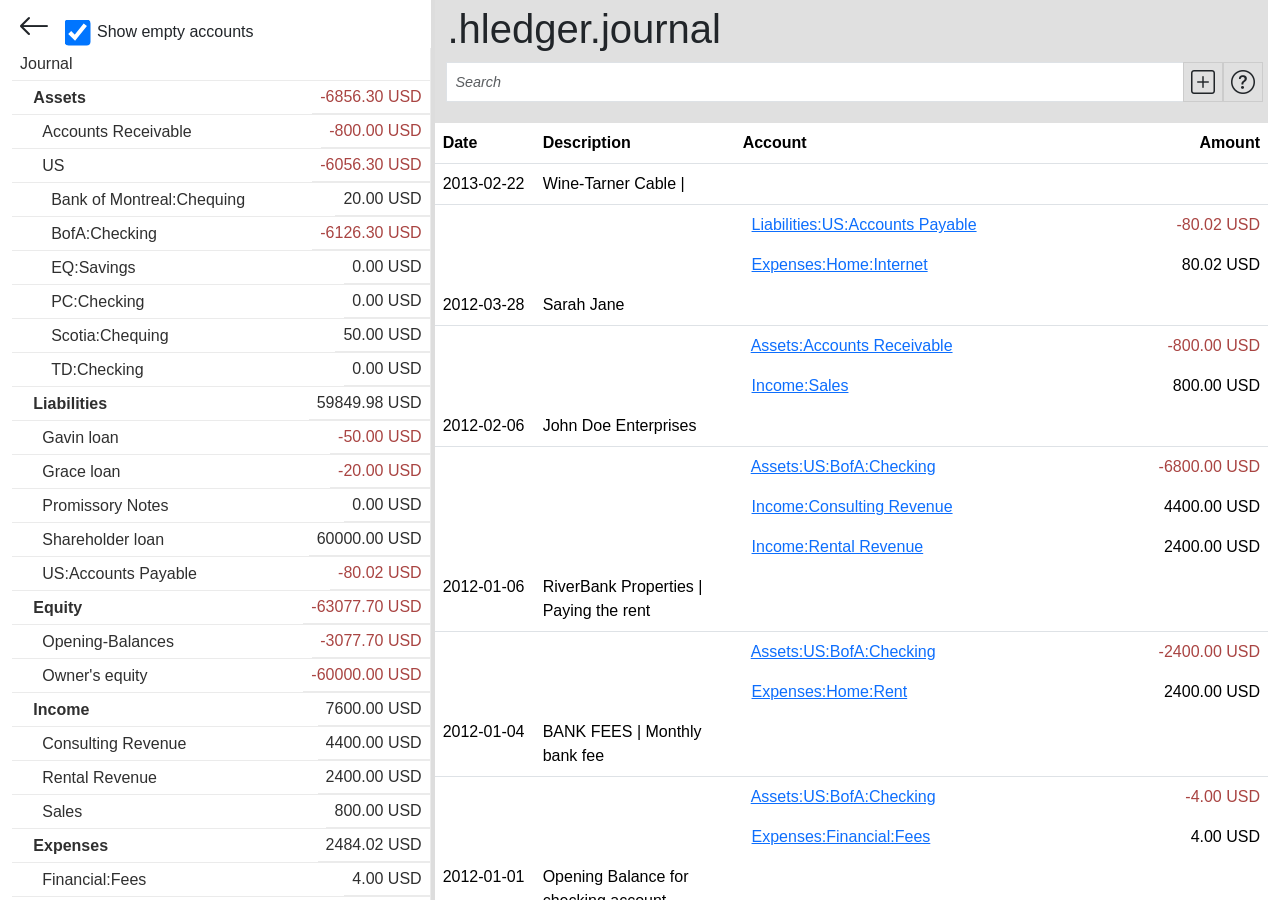
==== commit 7696aa99: "Fix index.html to reference index_files and update hledger.css" ====
--- a/index.html
+++ b/index.html
@@ -1,8 +1,8 @@
 <!DOCTYPE html>
 <!-- saved from url=(0029)journal -->
-<html class="js" lang="en"><!--<![endif]--><head><meta http-equiv="Content-Type" content="text/html; charset=UTF-8"><script>setInterval(function(){var x;if(window.XMLHttpRequest){x=new XMLHttpRequest();}else{x=new ActiveXObject("Microsoft.XMLHTTP");}x.open("GET","/_ping?" + (new Date()).getTime(),true);x.send();},60000)</script><title>journal - hledger-web</title><meta name="description" content=""><meta name="author" content=""><meta name="viewport" content="width=device-width,initial-scale=1"><script type="text/javascript" src="./journal_files/bootstrap.bundle.min.js.download"></script>
-<link rel="stylesheet" href="./journal_files/bootstrap.min.css"><link rel="stylesheet" href="./journal_files/bootstrap-icons.css"><link rel="stylesheet" href="./journal_files/hledger.css"><!--[if lt IE 9]><script src="http://html5shiv.googlecode.com/svn/trunk/html5.js"></script><![endif]--><script>document.documentElement.className = document.documentElement.className.replace(/\bno-js\b/,'js');document.hledgerWebBaseurl = 'http://127.0.0.1:5000'; // save for binding keys later</script></head><body class="sidebar-open"><div class="container-fluid"><script src="./journal_files/chart.umd.min.js.download"></script>
-<script src="./journal_files/chartjs-adapter-date-fns.bundle.min.js.download"></script>
+<html class="js" lang="en"><!--<![endif]--><head><meta http-equiv="Content-Type" content="text/html; charset=UTF-8"><script>setInterval(function(){var x;if(window.XMLHttpRequest){x=new XMLHttpRequest();}else{x=new ActiveXObject("Microsoft.XMLHTTP");}x.open("GET","/_ping?" + (new Date()).getTime(),true);x.send();},60000)</script><title>journal - hledger-web</title><meta name="description" content=""><meta name="author" content=""><meta name="viewport" content="width=device-width,initial-scale=1"><script type="text/javascript" src="./index_files/bootstrap.bundle.min.js.download"></script>
+<link rel="stylesheet" href="./index_files/bootstrap.min.css"><link rel="stylesheet" href="./index_files/bootstrap-icons.css"><link rel="stylesheet" href="./index_files/hledger.css"><!--[if lt IE 9]><script src="http://html5shiv.googlecode.com/svn/trunk/html5.js"></script><![endif]--><script>document.documentElement.className = document.documentElement.className.replace(/\bno-js\b/,'js');document.hledgerWebBaseurl = 'http://127.0.0.1:5000'; // save for binding keys later</script></head><body class="sidebar-open"><div class="container-fluid"><script src="./index_files/chart.umd.min.js.download"></script>
+<script src="./index_files/chartjs-adapter-date-fns.bundle.min.js.download"></script>
 <div id="top-left-controls"><button class="btn btn-default close-sidebar-arrow-desktop" type="button" onclick="sidebarToggle()" title="Close Sidebar
 Keyboard shortcut: s" aria-label="Close Sidebar"><span class="bi bi-arrow-left" aria-hidden="true"></span>
 </button>
@@ -665,4 +665,4 @@
 </div>
 </div>
 </div>
-<script src="./journal_files/hledger.js.download"></script><footer></footer></div><!-- Prompt IE 6 users to install Chrome Frame. Remove this if you want to support IE 6.  chromium.org/developers/how-tos/chrome-frame-getting-started --><!--[if lt IE 7 ]><script src="//ajax.googleapis.com/ajax/libs/chrome-frame/1.0.3/CFInstall.min.js"></script><script>window.attachEvent('onload',function(){CFInstall.check({mode:'overlay'})})</script><![endif]--></body></html>+<script src="./index_files/hledger.js.download"></script><footer></footer></div><!-- Prompt IE 6 users to install Chrome Frame. Remove this if you want to support IE 6.  chromium.org/developers/how-tos/chrome-frame-getting-started --><!--[if lt IE 7 ]><script src="//ajax.googleapis.com/ajax/libs/chrome-frame/1.0.3/CFInstall.min.js"></script><script>window.attachEvent('onload',function(){CFInstall.check({mode:'overlay'})})</script><![endif]--></body></html>
--- a/index_files/hledger.css
+++ b/index_files/hledger.css
@@ -0,0 +1,835 @@
+/* hledger web ui styles */
+
+/*------------------------------------------------------------------------------------------*/
+/* 0. revert some things */
+
+/* don't let bootstrap add link URLs when printing */
+@media print {
+  a[href]:after { content: none !important; }
+}
+
+/*------------------------------------------------------------------------------------------*/
+/* 1. colours */
+
+/* green */
+::placeholder {
+  font-style:italic;
+}
+
+/*------------------------------------------------------------------------------------------*/
+/* 2. fonts */
+body {
+  font-family: -apple-system, BlinkMacSystemFont, "Segoe UI", Roboto, "Helvetica Neue", Helvetica, Arial, sans-serif;
+}
+
+/*------------------------------------------------------------------------------------------*/
+/* 4. autocomplete styles */
+
+.autocomplete-items {
+  padding: 8px 0;
+  background-color: #fff;
+  border: 1px solid #ccc;
+  border: 1px solid rgba(0, 0, 0, 0.2);
+  border-radius: 8px;
+  box-shadow: 0 5px 10px rgba(0,0,0,.2);
+  overflow:auto;
+  max-height:300px;
+}
+
+.autocomplete-items div {
+  padding: 3px 20px;
+  font-size: 18px;
+  line-height: 24px;
+  cursor: pointer;
+}
+
+.autocomplete-items div:hover {
+  color: #fff;
+  background-color: #0097cf;
+}
+
+code {
+  font-weight: bold;
+  color: black;
+}
+
+ul {
+    list-style-type: none;
+    padding: 0;
+}
+
+#message {
+    white-space: pre;
+    overflow-x: auto;
+    z-index: 100;
+}
+
+#sidebar-menu {
+    max-height: calc(100vh - 5.5em);
+    overflow-x:hidden;
+    overflow-y:auto;
+    border-right: 1px solid #ebebeb;
+    padding: 0;
+    margin: 0;
+}
+
+/* Override for resizable sidebar layout */
+.page-container #sidebar-menu {
+    max-height: 100vh;
+}
+
+.page-container > #sidebar-menu {
+    flex: 0 0 auto;
+    align-self: auto;
+    overflow-y: auto;
+    overflow-x: hidden;
+    border-right: 1px solid #ebebeb;
+    margin-top: 3rem;
+}
+#sidebar-menu .main-menu {
+    table-layout: fixed;
+    word-wrap: break-word;
+    margin: 0;
+    padding: 0;
+    border-collapse: collapse;
+    border-spacing: 0;
+    width: 100%;
+}
+
+#sidebar-menu .main-menu td {
+    padding: 0;
+    overflow: visible;
+    white-space:nowrap;
+    font-size: 16px;
+    vertical-align: top;
+}
+
+#sidebar-menu .main-menu .ff-wrapper { /* This wrapper is needed because firefox won't apply overflow to a td-tag */
+    overflow:visible;
+}
+
+#sidebar-menu .main-menu .top {
+    border: none !important;
+}
+
+#sidebar-menu .main-menu a {
+    display: inline-block;
+    font-size: 16px;
+    font-weight: 500;
+    color: #2F2F2F;
+    padding: 0.25rem 0.5rem;
+    text-decoration: none;
+    width: fit-content;
+}
+
+#sidebar-menu .main-menu a:hover {
+    color: #11427D;
+    text-decoration: none;
+    background-color: transparent;
+}
+
+#sidebar-menu .main-menu .only {
+    visibility: hidden;
+    padding: 1px;
+}
+
+#sidebar-menu .main-menu tr:hover .only {
+    visibility: visible;
+}
+
+
+
+#sidebar-menu .main-menu .amount {
+    float: right;
+    overflow-x:auto;
+    font-weight: 500 !important;
+}
+
+#sidebar-menu .main-menu .acct {
+    width:60%;
+    vertical-align:bottom;
+    margin-bottom: 0.5rem;
+}
+
+/* Top-level account names that have sub-accounts */
+#sidebar-menu .main-menu .acct-name.top-level-with-subs {
+    font-weight: bold;
+}
+
+#sidebar-menu .main-menu tr.hide {
+    display: none !important;
+}
+
+#sidebar-menu .main-menu tr {
+    border-bottom: 1px solid #ebebeb;
+}
+
+/* Highlighted transaction row styling */
+.highlighted {
+    background-color: #ffffcc !important;
+}
+
+/* Screen reader only class */
+.sr-only {
+    position: absolute;
+    width: 1px;
+    height: 1px;
+    padding: 0;
+    margin: -1px;
+    overflow: hidden;
+    clip: rect(0, 0, 0, 0);
+    white-space: nowrap;
+    border: 0;
+}
+
+/* Prevent body scroll to allow independent column scrolling */
+body, html {
+    height: 100%;
+    overflow: hidden;
+    background-color: white;
+}
+
+.row {
+    overflow: visible;
+}
+
+.container-fluid {
+    overflow: visible;
+}
+
+#top-left-controls {
+    position: fixed;
+    top: 0;
+    left: 10px;
+    z-index: 100;
+    display: flex;
+    align-items: center;
+    gap: 0.3rem;
+    padding: 0.2rem;
+    height: 3rem;
+    max-width: 17rem;
+}
+
+#topbar h1 {
+    margin-left: 30px;
+}
+
+body.sidebar-hidden #topbar h1 {
+    margin-left: 60px;
+}
+
+/* Sticky header inside scrollable main content */
+.sticky-header {
+    position: sticky;
+    top: 0;
+    background-color: #e0e0e0;
+    padding: 0.3rem;
+    z-index: 40;
+}
+
+.header-flex {
+    display: flex;
+    flex-direction: column;
+    gap: 0.3rem;
+    margin-bottom: 1rem;
+    margin-left: 0.5rem;
+}
+
+.title-row {
+    display: flex;
+    flex-direction: row;
+    align-items: center;
+    gap: 0.5rem;
+}
+
+.title-row > .home-btn {
+    margin-right: 0;
+    margin-bottom: 0;
+}
+
+.register-title {
+    margin-left: 0.5rem;
+}
+
+#register-chart-label {
+    margin-left: 0.5rem;
+}
+
+#register-chart-section {
+    padding: 0.5rem 0.5rem 0.5rem 0.5rem;
+}
+
+#registerChartCanvas {
+    margin-left: 0.5rem;
+}
+
+.sticky-header h1 {
+    margin: 0 0 0.3rem 0;
+    font-size: 2.5rem;
+    font-weight: 500;
+    line-height: 1.2;
+}
+
+body.sidebar-hidden .sticky-header h1 {
+    margin-left: 2.6rem;
+}
+
+.sticky-header h1 a {
+    color: inherit;
+    text-decoration: none;
+}
+
+.sticky-header h1 a:hover {
+    color: inherit;
+    text-decoration: none;
+}
+
+.sticky-header #searchform {
+    margin: 0;
+    align-items: center;
+}
+
+.sticky-header .input-group {
+    height: 2.5rem;
+    align-items: center;
+    display: flex;
+}
+
+.sticky-header .form-control {
+    height: 2.5rem;
+    padding: 0.2rem 0.5rem;
+    font-size: 0.9rem;
+}
+
+
+
+.home-btn {
+    height: 2.5rem;
+    border: 1px solid #ccc;
+    box-sizing: border-box;
+    border-radius: 0;
+}
+
+.home-btn .bi {
+    transform: scale(1.5);
+}
+
+/* Move home button to the right when sidebar is closed to avoid overlap with open sidebar button */
+body.sidebar-hidden .title-row .home-btn {
+    margin-left: 2.5rem;
+}
+
+.mobile-menu-btn {
+    display: none;
+    position: fixed;
+    top: 0.3rem;
+    left: 0.3rem;
+    transform: scale(1.5);
+    z-index: 30;
+}
+
+/* Move home button right on mobile to avoid overlap with mobile menu button */
+@media (max-width: 767px) {
+    .title-row {
+        gap: 0;
+        margin-left: 0;
+    }
+    .title-row .home-btn {
+        margin-left: 0;
+        margin-right: 0;
+    }
+    .title-row .home-btn .bi {
+        transform: scale(1.5);
+    }
+    .title-row h1 {
+        margin: 0;
+        padding: 0;
+        font-size: 1.5rem;
+    }
+
+    /* Hide desktop open sidebar button on mobile by moving it off-screen */
+    #top-left-controls .open-sidebar-arrow {
+        position: absolute;
+        left: -9999px;
+        visibility: hidden;
+    }
+
+    /* When at home (no home button), adjust title and mobile menu button */
+    .title-row.no-home-btn {
+        margin-left: 2rem;
+    }
+    .mobile-menu-btn-home {
+        top: 0;
+    }
+}
+
+#top-left-controls .empty-account-checkbox {
+    position: relative;
+    left: .7rem;
+    top: 0.5rem;
+    transform: scale(2);
+    z-index: 10;
+}
+
+#top-left-controls label[for="hideEmptyAccountsDesktop"] {
+    position: relative;
+    top: 0.5rem;
+    left: 1.2rem;
+    z-index: 20;
+}
+
+#sidebar-menu .empty-account-checkbox-mobile {
+    display: none;
+    position: relative;
+    top: 13px;
+    left: 1rem;
+    transform: scale(1.8);
+    z-index: 20;
+}
+
+#sidebar-menu label[for="hideEmptyAccountsMobile"] {
+    display: none;
+    position: relative;
+    left: 4rem;
+    bottom: 2px;
+    z-index: 20;
+}
+
+#top-left-controls .close-sidebar-arrow-desktop {
+    transform: scale(2);
+    display: none;
+}
+
+#top-left-controls .open-sidebar-arrow {
+    position: relative;
+    transform: scale(2);
+    display: none;
+    left: 0.7rem;
+    z-index: 101;
+}
+
+/* Sidebar arrow visibility states */
+body.sidebar-open #top-left-controls .close-sidebar-arrow-desktop {
+    display: block;
+}
+
+body.sidebar-open #top-left-controls .open-sidebar-arrow {
+    display: none;
+}
+
+body.sidebar-hidden #top-left-controls .close-sidebar-arrow-desktop {
+    display: none;
+}
+
+body.sidebar-hidden #top-left-controls .open-sidebar-arrow {
+    display: block;
+    position: relative;
+    z-index: 100;
+}
+
+#searchform button[onclick="addformShow()"],
+#searchform a[title="Clear search terms"],
+#searchform a[href="@{ManageR}"],
+#searchform button[data-bs-target="#helpmodal"] {
+    position: relative;
+    width: 2.5rem;
+    height: 2.5rem;
+    padding: 0;
+    display: flex;
+    align-items: center;
+    justify-content: center;
+    border: 1px solid #ccc;
+    box-sizing: border-box;
+    border-radius: 0;
+}
+
+#searchform button[onclick="addformShow()"] .bi,
+#searchform a[title="Clear search terms"] .bi,
+#searchform button[data-bs-target="#helpmodal"] .bi,
+#searchform .home-btn .bi {
+    transform: scale(1.5);
+    vertical-align: unset !important;
+    display: inline-flex;
+}
+
+#searchform .input-group-prepend {
+    display: flex;
+    align-items: center;
+}
+
+#searchform .input-group-append {
+    display: flex;
+    align-items: center;
+}
+
+#searchform input.form-control {
+    height: 2.5rem;
+}
+
+#addmodal .btn-close {
+    margin-left: 47rem;
+}
+
+.modal-title {
+    margin-left: 10rem;
+}
+
+#addmodal .modal-title {
+    margin-top: -1.15rem;
+    margin-left: 0;
+}
+
+#addmodal .modal-body {
+    padding: 1.5rem;
+}
+
+#addmodal .form-group {
+    margin-bottom: 1rem;
+}
+
+#addmodal .account-group {
+    margin-bottom: 1rem;
+    padding: 0.5rem 0;
+}
+
+
+
+.close-sidebar-arrow-mobile {
+    display: none;
+    position: absolute;
+    top: 0;
+    right: 0.6rem;
+    transform: scale(2);
+    z-index: 30;
+}
+
+/* Hide desktop checkbox when sidebar is hidden */
+body.sidebar-hidden #top-left-controls .empty-account-checkbox,
+body.sidebar-hidden #top-left-controls label[for="hideEmptyAccountsDesktop"] {
+    display: none;
+}
+
+
+@media (max-width: 768px) {
+    /* Make header span full width on mobile by targeting container-fluid */
+    .container-fluid {
+        padding-left: 0;
+        padding-right: 0;
+        margin-left: 0;
+        margin-right: 0;
+        width: 100vw;
+        max-width: 100vw;
+    }
+
+    .header-flex {
+        margin-left: 0;
+    }
+
+    /* Ensure header doesn't overlap sidebar on mobile */
+    .sticky-header {
+        z-index: 25;
+    }
+
+    body.sidebar-open #top-left-controls .close-sidebar-arrow-desktop {
+        display: none;
+    }
+
+    body.sidebar-hidden #top-left-controls .close-sidebar-arrow-desktop {
+        display: none;
+    }
+
+    body.sidebar-open #top-left-controls .open-sidebar-arrow {
+        display: none;
+    }
+
+    body.sidebar-hidden #top-left-controls .open-sidebar-arrow {
+        display: none;
+    }
+
+    /* Hide desktop checkbox on mobile */
+    #top-left-controls .empty-account-checkbox,
+    #top-left-controls label[for="hideEmptyAccountsDesktop"] {
+        display: none;
+    }
+
+    /* Hide desktop sidebar arrows on mobile */
+    body.sidebar-open #top-left-controls .close-sidebar-arrow-desktop,
+    body.sidebar-hidden #top-left-controls .close-sidebar-arrow-desktop,
+    body.sidebar-open #top-left-controls .open-sidebar-arrow,
+    body.sidebar-hidden #top-left-controls .open-sidebar-arrow {
+        display: none;
+    }
+
+    #sidebar-menu .empty-account-checkbox-mobile {
+        display: inline-block;
+        position: relative;
+        top: 0;
+        left: 0;
+        transform: scale(1.5);
+        z-index: 20;
+        margin: 0.5rem 0 0.5rem 1rem;
+        cursor: pointer;
+    }
+
+    #sidebar-menu label[for="hideEmptyAccountsMobile"] {
+        display: inline-block;
+        position: relative;
+        top: 0;
+        left: 0;
+        z-index: 20;
+        margin: 0.5rem 0 0.5rem 0.5rem;
+        cursor: pointer;
+        vertical-align: middle;
+    }
+
+    body.sidebar-hidden .close-sidebar-arrow-mobile {
+        display: none;
+    }
+
+    body.sidebar-open .close-sidebar-arrow-mobile {
+        display: block;
+    }
+
+    body.sidebar-hidden .mobile-menu-btn {
+        display: block;
+        transform: scale(1.5);
+    }
+
+    body.sidebar-open .mobile-menu-btn {
+        display: none;
+    }
+}
+
+.transactionsreport .posting td {
+    border: none !important;
+}
+
+.transactionsreport {
+    table-layout: fixed;
+}
+
+.transactionsreport th.date, .transactionsreport td.date {
+    width: 100px;
+}
+
+.transactionsreport th.description, .transactionsreport td.description {
+    width: 200px;
+}
+
+.transactionsreport th.account, .transactionsreport td.account {
+    width: auto;
+}
+
+.mobile-account {
+    display: none;
+}
+
+.desktop-account {
+    display: inline;
+}
+
+@media (max-width: 768px) {
+    .transactionsreport {
+        table-layout: fixed;
+    }
+
+    .transactionsreport th.date {
+        width: 25%;
+    }
+
+    .transactionsreport td.date {
+        width: 25%;
+    }
+
+    .transactionsreport th.description {
+        width: 50%;
+    }
+
+    .transactionsreport td.description {
+        width: 50%;
+    }
+
+    .transactionsreport th.account {
+        visibility: collapse;
+        width: 0;
+    }
+
+    .transactionsreport td.account {
+        visibility: collapse;
+        width: 0;
+    }
+
+    .transactionsreport th.amount {
+        text-align: right;
+        width: 25%;
+    }
+
+    .transactionsreport td.amount {
+        width: 25%;
+    }
+
+    .mobile-account {
+        display: block;
+        font-size: 0.8em;
+        margin-top: 2px;
+    }
+
+    .mobile-account a {
+        color: #337ab7;
+    }
+
+    .desktop-account {
+        display: none;
+    }
+
+    .desktop-only {
+        display: none;
+    }
+}
+
+.negative {
+    color: #a94442;
+}
+
+.date {
+    white-space: nowrap;
+}
+
+.col-any-0 {
+    width:0 !important;
+    height:0 !important;
+    float: left;
+    opacity:0;
+}
+
+.tgl-icon {
+    font-size:large;
+}
+
+.bi {
+    display: inline-block;
+    width: 1em;
+    height: 1em;
+    vertical-align: -0.125em;
+}
+
+/* Hide sidebar toggle button on larger screens */
+@media (min-width: 769px) {
+    .visible-xs {
+        display: none !important;
+    }
+}
+
+
+.modal-header .btn-close {
+    position: absolute;
+    top: 0.5rem;
+    right: 0.5rem;
+}
+
+/* Resizable sidebar container - flexbox layout for independent scrolling */
+.page-container {
+    display: flex;
+    flex-direction: row;
+    flex-wrap: nowrap;
+    justify-content: flex-start;
+    align-content: stretch;
+    align-items: stretch;
+    height: 100vh;
+    overflow: hidden;
+}
+
+
+.page-container > #main-content {
+    flex: 1 1 auto;
+    align-self: auto;
+    overflow-y: auto;
+    overflow-x: auto;
+}
+
+/* Resize handle */
+.resize-handle--x {
+    flex: 0 0 auto;
+    position: relative;
+    box-sizing: border-box;
+    width: 4px;
+    height: 100%;
+    background-color: #ddd;
+    cursor: col-resize;
+    user-select: none;
+    -webkit-user-select: none;
+    -moz-user-select: none;
+    -ms-user-select: none;
+    transition: background-color 0.2s;
+}
+
+.resize-handle--x:hover {
+    background-color: #999;
+}
+
+@media screen and (max-width: 768px) {
+    .row-offcanvas {
+        position: relative;
+        transition: all .25s ease-out;
+    }
+
+    .row-offcanvas-right {
+        right: 0;
+    }
+
+    .row-offcanvas-left {
+        left: 0;
+    }
+
+    .row-offcanvas-right
+    .sidebar-offcanvas {
+        right: -90%;
+    }
+
+    .row-offcanvas-left
+    .sidebar-offcanvas {
+        left: -90%;
+    }
+
+    .row-offcanvas-right.active {
+        right: 90%;
+    }
+
+    .row-offcanvas-left.active {
+        left: 90%;
+    }
+
+    .sidebar-offcanvas {
+        position: absolute;
+        top: 0;
+        width: 90%;
+    }
+    
+    /* Mobile sidebar - ensure it's a single panel */
+    #sidebar-menu.sidebar-offcanvas {
+        position: fixed !important;
+        top: 0 !important;
+        left: -90% !important;
+        width: 90% !important;
+        height: 100vh !important;
+        z-index: 40 !important;
+        transition: left 0.3s ease-out !important;
+        background: white !important;
+        overflow-y: auto !important;
+        box-shadow: 2px 0 5px rgba(0,0,0,0.1) !important;
+        margin-top: 0 !important;
+    }
+    
+    #sidebar-menu.sidebar-offcanvas.active {
+        left: 0 !important;
+    }
+
+    #sidebar-menu .main-menu td {
+        max-width: 200px;
+    }
+    
+    /* Hide resize handle on mobile */
+    .resize-handle--x {
+        display: none;
+    }
+}
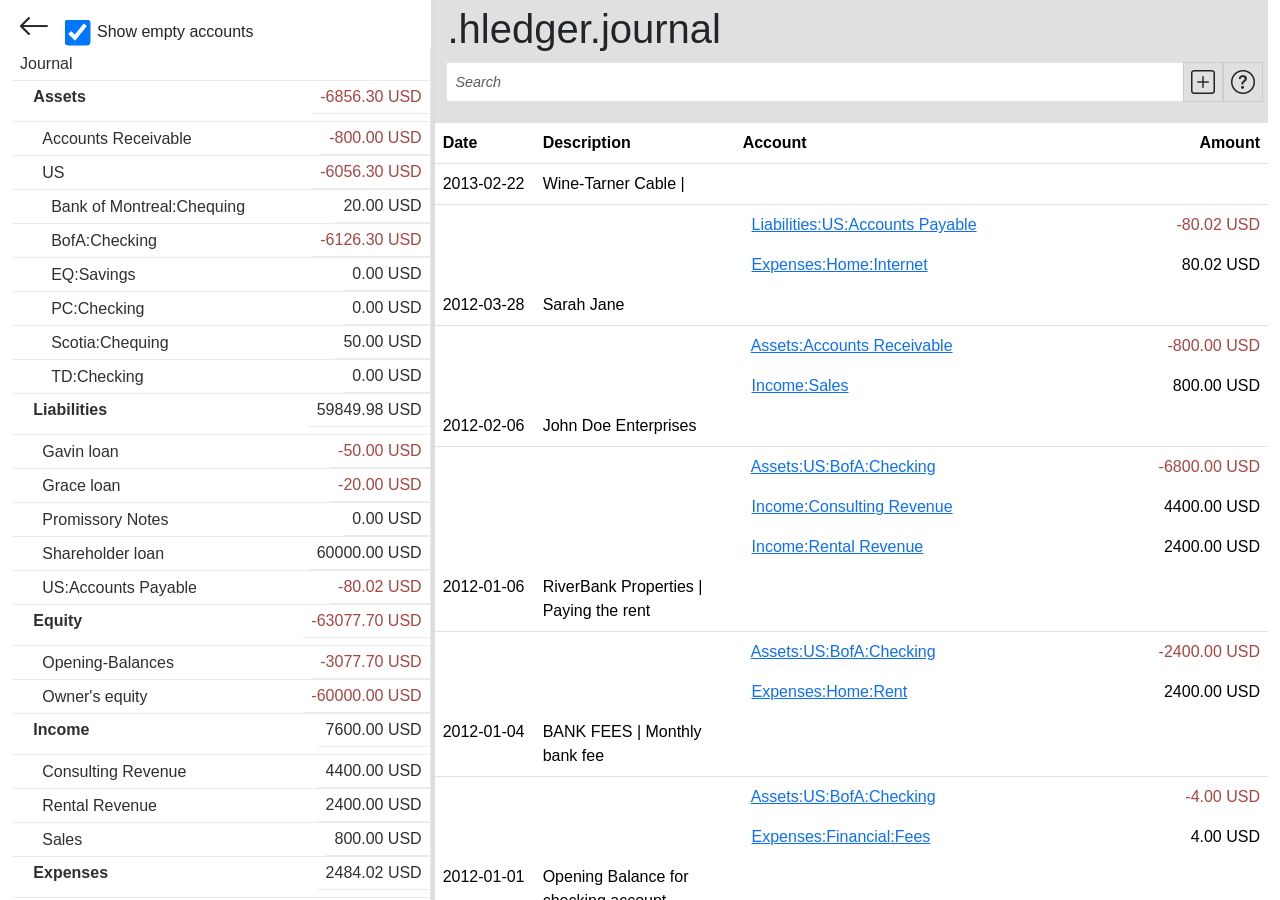
==== commit 76a81b51: "Fix journal.html home button and JS reference" ====
--- a/index.html
+++ b/index.html
@@ -1,8 +1,8 @@
 <!DOCTYPE html>
 <!-- saved from url=(0029)journal -->
-<html class="js" lang="en"><!--<![endif]--><head><meta http-equiv="Content-Type" content="text/html; charset=UTF-8"><script>setInterval(function(){var x;if(window.XMLHttpRequest){x=new XMLHttpRequest();}else{x=new ActiveXObject("Microsoft.XMLHTTP");}x.open("GET","/_ping?" + (new Date()).getTime(),true);x.send();},60000)</script><title>journal - hledger-web</title><meta name="description" content=""><meta name="author" content=""><meta name="viewport" content="width=device-width,initial-scale=1"><script type="text/javascript" src="./index_files/bootstrap.bundle.min.js.download"></script>
-<link rel="stylesheet" href="./index_files/bootstrap.min.css"><link rel="stylesheet" href="./index_files/bootstrap-icons.css"><link rel="stylesheet" href="./index_files/hledger.css"><!--[if lt IE 9]><script src="http://html5shiv.googlecode.com/svn/trunk/html5.js"></script><![endif]--><script>document.documentElement.className = document.documentElement.className.replace(/\bno-js\b/,'js');document.hledgerWebBaseurl = 'http://127.0.0.1:5000'; // save for binding keys later</script></head><body class="sidebar-open"><div class="container-fluid"><script src="./index_files/chart.umd.min.js.download"></script>
-<script src="./index_files/chartjs-adapter-date-fns.bundle.min.js.download"></script>
+<html class="js" lang="en"><!--<![endif]--><head><meta http-equiv="Content-Type" content="text/html; charset=UTF-8"><script>setInterval(function(){var x;if(window.XMLHttpRequest){x=new XMLHttpRequest();}else{x=new ActiveXObject("Microsoft.XMLHTTP");}x.open("GET","/_ping?" + (new Date()).getTime(),true);x.send();},60000)</script><title>journal - hledger-web</title><meta name="description" content=""><meta name="author" content=""><meta name="viewport" content="width=device-width,initial-scale=1"><script type="text/javascript" src="./journal_files/bootstrap.bundle.min.js.download"></script>
+<link rel="stylesheet" href="./journal_files/bootstrap.min.css"><link rel="stylesheet" href="./journal_files/bootstrap-icons.css"><link rel="stylesheet" href="./journal_files/hledger.css"><!--[if lt IE 9]><script src="http://html5shiv.googlecode.com/svn/trunk/html5.js"></script><![endif]--><script>document.documentElement.className = document.documentElement.className.replace(/\bno-js\b/,'js');document.hledgerWebBaseurl = '.'; // save for binding keys later</script></head><body class="sidebar-open" style=""><div class="container-fluid"><script src="./journal_files/chart.umd.min.js.download"></script>
+<script src="./journal_files/chartjs-adapter-date-fns.bundle.min.js.download"></script>
 <div id="top-left-controls"><button class="btn btn-default close-sidebar-arrow-desktop" type="button" onclick="sidebarToggle()" title="Close Sidebar
 Keyboard shortcut: s" aria-label="Close Sidebar"><span class="bi bi-arrow-left" aria-hidden="true"></span>
 </button>
@@ -238,7 +238,8 @@
 <div class="input-group-append"><button class="btn btn-default" type="button" onclick="addformShow()" title="Add a transaction
 Keyboard shortcut: a" aria-label="Add Transaction"><span class="bi bi-plus-square" aria-hidden="true"></span>
 </button>
-<button class="btn btn-default" type="button" data-bs-toggle="modal" data-bs-target="#helpmodal" title="Show search and general help" aria-label="Show Help"><span class="bi bi-question-circle" aria-hidden="true"></span>
+<button class="btn btn-default" type="button" data-bs-toggle="modal" data-bs-target="#helpmodal" title="Show search and general help
+Keyboard shortcut: h" aria-label="Show Help"><span class="bi bi-question-circle" aria-hidden="true"></span>
 </button>
 </div>
 </form>
@@ -565,7 +566,7 @@
 for (let i = 0; i < arr.length; i++) {arr[i] = unb64.charCodeAt(i);}
 return window.utf8textdecoder.decode(arr);}</script>
 <input type="hidden" name="_formid" value="identify-add">
-<input type="hidden" name="_token" value="RFzl74IIG4zaZEr8xeBfwUHxsQRSKOqAjLwaXSYZ">
+<input type="hidden" name="_token" value="iP563bRr213sRIbJzIteOTPIhnjmN4fimxUSGi8e">
 
 <div class="row"><div class="col-md-3 col-sm-5 col-xs-6 "><div class="form-group input-group date" id="dateWrap"><input id="hident2" name="date" type="date" required="" value="" class="form-control input-lg" placeholder="Date">
 <div class="input-group-text"><span class="bi bi-calendar" aria-hidden="true"></span>
@@ -615,7 +616,7 @@
 </div>
 </main>
 </div>
-<div class="modal fade" id="helpmodal" tabindex="-1" role="dialog" aria-labelledby="helpLabel"><div class="modal-dialog modal-lg"><div class="modal-content"><div class="modal-header"><button class="btn-close" type="button" data-bs-dismiss="modal" aria-label="Close"></button>
+<div class="modal fade" id="helpmodal" tabindex="-1" aria-labelledby="helpLabel" style="display: none;" aria-hidden="true"><div class="modal-dialog modal-lg"><div class="modal-content"><div class="modal-header"><button class="btn-close" type="button" data-bs-dismiss="modal" aria-label="Close"></button>
 <span style="float:right; margin-right:4em;">hledger-web 2.0</span>
 <h3 class="modal-title" id="helpLabel">Help</h3>
 </div>
@@ -665,4 +666,4 @@
 </div>
 </div>
 </div>
-<script src="./index_files/hledger.js.download"></script><footer></footer></div><!-- Prompt IE 6 users to install Chrome Frame. Remove this if you want to support IE 6.  chromium.org/developers/how-tos/chrome-frame-getting-started --><!--[if lt IE 7 ]><script src="//ajax.googleapis.com/ajax/libs/chrome-frame/1.0.3/CFInstall.min.js"></script><script>window.attachEvent('onload',function(){CFInstall.check({mode:'overlay'})})</script><![endif]--></body></html>+<script src="./journal_files/hledger.js.download"></script><footer></footer></div><!-- Prompt IE 6 users to install Chrome Frame. Remove this if you want to support IE 6.  chromium.org/developers/how-tos/chrome-frame-getting-started --><!--[if lt IE 7 ]><script src="//ajax.googleapis.com/ajax/libs/chrome-frame/1.0.3/CFInstall.min.js"></script><script>window.attachEvent('onload',function(){CFInstall.check({mode:'overlay'})})</script><![endif]--></body></html>
--- a/journal_files/hledger.css
+++ b/journal_files/hledger.css
@@ -0,0 +1,928 @@
+/* hledger web ui styles */
+
+/*------------------------------------------------------------------------------------------*/
+/* 0. revert some things */
+
+/* don't let bootstrap add link URLs when printing */
+@media print {
+  a[href]:after { content: none !important; }
+}
+
+/*------------------------------------------------------------------------------------------*/
+/* 1. colours */
+
+/* green */
+::placeholder {
+  font-style:italic;
+}
+
+/*------------------------------------------------------------------------------------------*/
+/* 2. fonts */
+body {
+  font-family: -apple-system, BlinkMacSystemFont, "Segoe UI", Roboto, "Helvetica Neue", Helvetica, Arial, sans-serif;
+}
+
+/*------------------------------------------------------------------------------------------*/
+/* 4. autocomplete styles */
+
+.autocomplete-items {
+  padding: 8px 0;
+  background-color: #fff;
+  border: 1px solid #ccc;
+  border: 1px solid rgba(0, 0, 0, 0.2);
+  border-radius: 8px;
+  box-shadow: 0 5px 10px rgba(0,0,0,.2);
+  overflow:auto;
+  max-height:300px;
+}
+
+.autocomplete-items div {
+  padding: 3px 20px;
+  font-size: 18px;
+  line-height: 24px;
+  cursor: pointer;
+}
+
+.autocomplete-items div:hover {
+  color: #fff;
+  background-color: #0097cf;
+}
+
+code {
+  font-weight: bold;
+  color: black;
+}
+
+ul {
+    list-style-type: none;
+    padding: 0;
+}
+
+#message {
+    white-space: pre;
+    overflow-x: auto;
+    z-index: 100;
+}
+
+#sidebar-menu {
+    max-height: calc(100vh - 5.5em);
+    overflow-x:hidden;
+    overflow-y:auto;
+    border-right: 1px solid #ebebeb;
+    padding: 0;
+    margin: 0;
+}
+
+/* Override for resizable sidebar layout */
+.page-container #sidebar-menu {
+    max-height: 100vh;
+}
+
+.page-container > #sidebar-menu {
+    flex: 0 0 auto;
+    align-self: auto;
+    overflow-y: auto;
+    overflow-x: hidden;
+    border-right: 1px solid #ebebeb;
+    margin-top: 3rem;
+}
+#sidebar-menu .main-menu {
+    table-layout: fixed;
+    word-wrap: break-word;
+    margin: 0;
+    padding: 0;
+    border-collapse: collapse;
+    border-spacing: 0;
+    width: 100%;
+}
+
+#sidebar-menu .main-menu td {
+    padding: 0;
+    overflow: visible;
+    white-space:nowrap;
+    font-size: 16px;
+    vertical-align: top;
+}
+
+#sidebar-menu .main-menu .ff-wrapper { /* This wrapper is needed because firefox won't apply overflow to a td-tag */
+    overflow:visible;
+}
+
+#sidebar-menu .main-menu .top {
+    border: none !important;
+}
+
+#sidebar-menu .main-menu a {
+    display: inline-block;
+    font-size: 16px;
+    font-weight: 500;
+    color: #2F2F2F;
+    padding: 0.25rem 0.5rem;
+    text-decoration: none;
+    width: fit-content;
+}
+
+#sidebar-menu .main-menu a:hover {
+    color: #11427D;
+    text-decoration: none;
+    background-color: transparent;
+}
+
+#sidebar-menu .main-menu .only {
+    visibility: hidden;
+    padding: 1px;
+}
+
+#sidebar-menu .main-menu tr:hover .only {
+    visibility: visible;
+}
+
+#sidebar-menu .main-menu .amount {
+    float: right;
+    overflow-x:auto;
+    font-weight: 500 !important;
+}
+
+tr.total .amount {
+    margin-right: .25rem;
+}
+
+#sidebar-menu .main-menu .acct {
+    width:60%;
+    vertical-align:bottom;
+    margin-bottom: 0.5rem;
+}
+
+/* Top-level account names that have sub-accounts */
+#sidebar-menu .main-menu .acct-name.top-level-with-subs {
+    font-weight: bold;
+    margin-bottom: 0.5rem;
+}
+
+/* Top-level account names that have sub-accounts */
+#sidebar-menu .main-menu .acct-name.top-level-with-subs {
+    font-weight: bold;
+}
+
+#sidebar-menu .main-menu tr.hide {
+    display: none !important;
+}
+
+#sidebar-menu .main-menu tr {
+    border-bottom: 1px solid #ebebeb;
+}
+
+/* Highlighted transaction row styling */
+.highlighted {
+    background-color: #ffffcc !important;
+}
+
+/* Screen reader only class */
+.sr-only {
+    position: absolute;
+    width: 1px;
+    height: 1px;
+    padding: 0;
+    margin: -1px;
+    overflow: hidden;
+    clip: rect(0, 0, 0, 0);
+    white-space: nowrap;
+    border: 0;
+}
+
+/* Highlighted transaction row styling */
+.highlighted {
+    background-color: #ffffcc !important;
+}
+
+/* Screen reader only class */
+.sr-only {
+    position: absolute;
+    width: 1px;
+    height: 1px;
+    padding: 0;
+    margin: -1px;
+    overflow: hidden;
+    clip: rect(0, 0, 0, 0);
+    white-space: nowrap;
+    border: 0;
+}
+
+/* Prevent body scroll to allow independent column scrolling */
+body, html {
+    height: 100%;
+    overflow: hidden;
+    background-color: white;
+}
+
+.row {
+    overflow: visible;
+}
+
+.container-fluid {
+    overflow: visible;
+}
+
+#top-left-controls {
+    position: fixed;
+    top: 0;
+    left: 10px;
+    z-index: 100;
+    display: flex;
+    align-items: center;
+    gap: 0.3rem;
+    padding: 0.2rem;
+    height: 3rem;
+    max-width: 17rem;
+}
+
+#topbar h1 {
+    margin-left: 30px;
+}
+
+body.sidebar-hidden #topbar h1 {
+    margin-left: 60px;
+}
+
+/* Sticky header inside scrollable main content */
+.sticky-header {
+    position: sticky;
+    top: 0;
+    background-color: #e0e0e0;
+    padding: 0.3rem;
+    z-index: 40;
+}
+
+.header-flex {
+    display: flex;
+    flex-direction: column;
+    gap: 0.3rem;
+    margin-bottom: 1rem;
+    margin-left: 0.5rem;
+}
+
+.title-row {
+    display: flex;
+    flex-direction: row;
+    align-items: center;
+    gap: 0.5rem;
+}
+
+.title-row > .home-btn {
+    margin-right: 0;
+    margin-bottom: 0;
+}
+
+.register-title {
+    margin-left: 0.5rem;
+}
+
+#register-chart-label {
+    margin-left: 0.5rem;
+}
+
+#register-chart-section {
+    padding: 0.5rem 0.5rem 0.5rem 0.5rem;
+}
+
+#registerChartCanvas {
+    margin-left: 0.5rem;
+}
+
+#register-chart-section {
+    padding: 0.5rem 0.5rem 0.5rem 0.5rem;
+}
+
+#registerChartCanvas {
+    margin-left: 0.5rem;
+}
+
+.sticky-header h1 {
+    margin: 0 0 0.3rem 0;
+    font-size: 2.5rem;
+    font-weight: 500;
+    line-height: 1.2;
+}
+
+body.sidebar-hidden .sticky-header h1 {
+    margin-left: 2.6rem;
+}
+
+.sticky-header h1 a {
+    color: inherit;
+    text-decoration: none;
+}
+
+.sticky-header h1 a:hover {
+    color: inherit;
+    text-decoration: none;
+}
+
+.sticky-header #searchform {
+    margin: 0;
+    align-items: center;
+}
+
+.sticky-header .input-group {
+    height: 2.5rem;
+    align-items: center;
+    display: flex;
+}
+
+.sticky-header .form-control {
+    height: 2.5rem;
+    padding: 0.2rem 0.5rem;
+    font-size: 0.9rem;
+}
+
+
+
+.home-btn {
+    height: 2.5rem;
+    border: 1px solid #ccc;
+    box-sizing: border-box;
+    border-radius: 0;
+}
+
+.home-btn .bi {
+    transform: scale(1.5);
+}
+
+/* Move home button to the right when sidebar is closed to avoid overlap with open sidebar button */
+body.sidebar-hidden .title-row .home-btn {
+    margin-left: 2.5rem;
+}
+
+.home-btn .bi {
+    transform: scale(1.5);
+}
+
+/* Move home button to the right when sidebar is closed to avoid overlap with open sidebar button */
+body.sidebar-hidden .title-row .home-btn {
+    margin-left: 2.5rem;
+}
+
+.mobile-menu-btn {
+    display: none;
+    position: fixed;
+    top: 0.3rem;
+    left: 0.3rem;
+    transform: scale(1.5);
+    z-index: 30;
+}
+
+/* Move home button right on mobile to avoid overlap with mobile menu button */
+@media (max-width: 767px) {
+    .title-row {
+        gap: 0;
+        margin-left: 0;
+    }
+    .title-row .home-btn {
+        margin-left: 0;
+        margin-right: 0;
+    }
+    .title-row .home-btn .bi {
+        transform: scale(1.5);
+    }
+    .title-row h1 {
+        margin: 0;
+        padding: 0;
+        font-size: 1.5rem;
+    }
+
+    /* Hide desktop open sidebar button on mobile by moving it off-screen */
+    #top-left-controls .open-sidebar-arrow {
+        position: absolute;
+        left: -9999px;
+        visibility: hidden;
+    }
+
+    /* When at home (no home button), adjust title and mobile menu button */
+    .title-row.no-home-btn {
+        margin-left: 2rem;
+    }
+    .mobile-menu-btn-home {
+        top: 0;
+    }
+
+    .title-row {
+        gap: 0;
+        margin-left: 0;
+    }
+    .title-row .home-btn {
+        margin-left: 0;
+        margin-right: 0;
+    }
+    .title-row .home-btn .bi {
+        transform: scale(1.5);
+    }
+    .title-row h1 {
+        margin: 0;
+        padding: 0;
+        font-size: 1.5rem;
+    }
+
+    /* When at home, adjust title and mobile menu button */
+    .title-row.no-home-btn {
+        margin-left: 2rem;
+    }
+
+    .mobile-menu-btn-home {
+        top: 0;
+    }
+}
+
+#top-left-controls .empty-account-checkbox {
+    position: relative;
+    left: .7rem;
+    top: 0.5rem;
+    transform: scale(2);
+    z-index: 10;
+}
+
+#top-left-controls label[for="hideEmptyAccountsDesktop"] {
+    position: relative;
+    top: 0.5rem;
+    left: 1.2rem;
+    z-index: 20;
+}
+
+#hideEmptyAccountsDesktop:hover, #top-left-controls label[for="hideEmptyAccountsDesktop"]:hover {
+    cursor: pointer;
+}
+
+#sidebar-menu .empty-account-checkbox-mobile {
+    display: none;
+    position: relative;
+    top: 13px;
+    left: 1rem;
+    transform: scale(1.8);
+    z-index: 20;
+}
+
+#sidebar-menu label[for="hideEmptyAccountsMobile"] {
+    display: none;
+    position: relative;
+    left: 4rem;
+    bottom: 2px;
+    z-index: 20;
+}
+
+#top-left-controls .close-sidebar-arrow-desktop {
+    transform: scale(2);
+    display: none;
+}
+
+#top-left-controls .open-sidebar-arrow {
+    position: relative;
+    transform: scale(2);
+    display: none;
+    left: 0.7rem;
+    z-index: 101;
+    z-index: 101;
+}
+
+/* Sidebar arrow visibility states */
+body.sidebar-open #top-left-controls .close-sidebar-arrow-desktop {
+    display: block;
+}
+
+body.sidebar-open #top-left-controls .open-sidebar-arrow {
+    display: none;
+}
+
+body.sidebar-hidden #top-left-controls .close-sidebar-arrow-desktop {
+    display: none;
+}
+
+body.sidebar-hidden #top-left-controls .open-sidebar-arrow {
+    display: block;
+    position: relative;
+    z-index: 100;
+}
+
+#searchform button[onclick="addformShow()"],
+#searchform a[title="Clear search terms"],
+#searchform a[href="@{ManageR}"],
+#searchform button[data-bs-target="#helpmodal"] {
+    position: relative;
+    width: 2.5rem;
+    height: 2.5rem;
+    padding: 0;
+    display: flex;
+    align-items: center;
+    justify-content: center;
+    border: 1px solid #ccc;
+    box-sizing: border-box;
+    border-radius: 0;
+}
+
+#searchform button[onclick="addformShow()"] .bi,
+#searchform a[title="Clear search terms"] .bi,
+#searchform button[data-bs-target="#helpmodal"] .bi,
+#searchform .home-btn .bi {
+    transform: scale(1.5);
+    vertical-align: unset !important;
+    display: inline-flex;
+}
+
+#searchform .input-group-prepend {
+    display: flex;
+    align-items: center;
+}
+
+#searchform .input-group-append {
+    display: flex;
+    align-items: center;
+}
+
+#searchform input.form-control {
+    height: 2.5rem;
+}
+
+#addmodal .btn-close {
+    margin-left: 47rem;
+}
+
+.modal-title {
+    margin-left: 10rem;
+}
+
+#addmodal .modal-title {
+    margin-top: -1.15rem;
+    margin-left: 0;
+}
+
+#addmodal .modal-body {
+    padding: 1.5rem;
+}
+
+#addmodal .form-group {
+    margin-bottom: 1rem;
+}
+
+#addmodal .account-group {
+    margin-bottom: 1rem;
+    padding: 0.5rem 0;
+}
+
+
+
+.close-sidebar-arrow-mobile {
+    display: none;
+    position: absolute;
+    top: 0;
+    right: 0.6rem;
+    transform: scale(2);
+    z-index: 30;
+}
+
+/* Hide desktop checkbox when sidebar is hidden */
+body.sidebar-hidden #top-left-controls .empty-account-checkbox,
+body.sidebar-hidden #top-left-controls label[for="hideEmptyAccountsDesktop"] {
+    display: none;
+}
+
+
+@media (max-width: 767px) {
+    /* Make header span full width on mobile by targeting container-fluid */
+    .container-fluid {
+        padding-left: 0;
+        padding-right: 0;
+        margin-left: 0;
+        margin-right: 0;
+        width: 100vw;
+        max-width: 100vw;
+    }
+
+    .header-flex {
+        margin-left: 0;
+    }
+
+    /* Ensure header doesn't overlap sidebar on mobile */
+    .sticky-header {
+        z-index: 25;
+    }
+
+    /* Make header span full width on mobile by targeting container-fluid */
+    .container-fluid {
+        padding-left: 0;
+        padding-right: 0;
+        margin-left: 0;
+        margin-right: 0;
+        width: 100vw;
+        max-width: 100vw;
+    }
+
+    .header-flex {
+        margin-left: 0;
+    }
+
+    /* Ensure header doesn't overlap sidebar on mobile */
+    .sticky-header {
+        z-index: 25;
+    }
+
+    body.sidebar-open #top-left-controls .close-sidebar-arrow-desktop {
+        display: none;
+    }
+
+    body.sidebar-hidden #top-left-controls .close-sidebar-arrow-desktop {
+        display: none;
+    }
+
+    body.sidebar-open #top-left-controls .open-sidebar-arrow {
+        display: none;
+    }
+
+    body.sidebar-hidden #top-left-controls .open-sidebar-arrow {
+        display: none;
+    }
+
+    /* Hide desktop checkbox on mobile */
+    #top-left-controls .empty-account-checkbox,
+    #top-left-controls label[for="hideEmptyAccountsDesktop"] {
+        display: none;
+    }
+
+    /* Hide desktop sidebar arrows on mobile */
+    body.sidebar-open #top-left-controls .close-sidebar-arrow-desktop,
+    body.sidebar-hidden #top-left-controls .close-sidebar-arrow-desktop,
+    body.sidebar-open #top-left-controls .open-sidebar-arrow,
+    body.sidebar-hidden #top-left-controls .open-sidebar-arrow {
+        display: none;
+    }
+
+    #sidebar-menu .empty-account-checkbox-mobile {
+        display: inline-block;
+        position: relative;
+        top: 0;
+        left: 0;
+        transform: scale(1.5);
+        z-index: 20;
+        margin: 0.5rem 0 0.5rem 1rem;
+        cursor: pointer;
+    }
+
+    #sidebar-menu label[for="hideEmptyAccountsMobile"] {
+        display: inline-block;
+        position: relative;
+        top: 0;
+        left: 0;
+        z-index: 20;
+        margin: 0.5rem 0 0.5rem 0.5rem;
+        cursor: pointer;
+        vertical-align: middle;
+    }
+
+    body.sidebar-hidden .close-sidebar-arrow-mobile {
+        display: none;
+    }
+
+    body.sidebar-open .close-sidebar-arrow-mobile {
+        display: block;
+    }
+
+    body.sidebar-hidden .mobile-menu-btn {
+        display: block;
+        transform: scale(1.5);
+    }
+
+    body.sidebar-open .mobile-menu-btn {
+        display: none;
+    }
+}
+
+.transactionsreport .posting td {
+    border: none !important;
+}
+
+.transactionsreport {
+    table-layout: fixed;
+}
+
+.transactionsreport th.date, .transactionsreport td.date {
+    width: 100px;
+}
+
+.transactionsreport th.description, .transactionsreport td.description {
+    width: 200px;
+}
+
+.transactionsreport th.account, .transactionsreport td.account {
+    width: auto;
+}
+
+.mobile-account {
+    display: none;
+}
+
+.desktop-account {
+    display: inline;
+}
+
+@media (max-width: 768px) {
+    .transactionsreport {
+        table-layout: fixed;
+    }
+
+    .transactionsreport th.date {
+        width: 25%;
+    }
+
+    .transactionsreport td.date {
+        width: 25%;
+    }
+
+    .transactionsreport th.description {
+        width: 50%;
+    }
+
+    .transactionsreport td.description {
+        width: 50%;
+    }
+
+    .transactionsreport th.account {
+        visibility: collapse;
+        width: 0;
+    }
+
+    .transactionsreport td.account {
+        visibility: collapse;
+        width: 0;
+    }
+
+    .transactionsreport th.amount {
+        text-align: right;
+        width: 25%;
+    }
+
+    .transactionsreport td.amount {
+        width: 25%;
+    }
+
+    .mobile-account {
+        display: block;
+        font-size: 0.8em;
+        margin-top: 2px;
+    }
+
+    .mobile-account a {
+        color: #337ab7;
+    }
+
+    .desktop-account {
+        display: none;
+    }
+
+    .desktop-only {
+        display: none;
+    }
+}
+
+.negative {
+    color: #a94442;
+}
+
+.date {
+    white-space: nowrap;
+}
+
+.col-any-0 {
+    width:0 !important;
+    height:0 !important;
+    float: left;
+    opacity:0;
+}
+
+.tgl-icon {
+    font-size:large;
+}
+
+.bi {
+    display: inline-block;
+    width: 1em;
+    height: 1em;
+    vertical-align: -0.125em;
+}
+
+/* Hide sidebar toggle button on larger screens */
+@media (min-width: 769px) {
+    .visible-xs {
+        display: none !important;
+    }
+}
+
+
+.modal-header .btn-close {
+    position: absolute;
+    top: 0.5rem;
+    right: 0.5rem;
+}
+
+/* Resizable sidebar container - flexbox layout for independent scrolling */
+.page-container {
+    display: flex;
+    flex-direction: row;
+    flex-wrap: nowrap;
+    justify-content: flex-start;
+    align-content: stretch;
+    align-items: stretch;
+    height: 100vh;
+    overflow: hidden;
+}
+
+
+.page-container > #main-content {
+    flex: 1 1 auto;
+    align-self: auto;
+    overflow-y: auto;
+    overflow-x: auto;
+}
+
+/* Resize handle */
+.resize-handle--x {
+    flex: 0 0 auto;
+    position: relative;
+    box-sizing: border-box;
+    width: 4px;
+    height: 100%;
+    background-color: #ddd;
+    cursor: col-resize;
+    user-select: none;
+    -webkit-user-select: none;
+    -moz-user-select: none;
+    -ms-user-select: none;
+    transition: background-color 0.2s;
+}
+
+.resize-handle--x:hover {
+    background-color: #999;
+}
+
+@media screen and (max-width: 768px) {
+    .row-offcanvas {
+        position: relative;
+        transition: all .25s ease-out;
+    }
+
+    .row-offcanvas-right {
+        right: 0;
+    }
+
+    .row-offcanvas-left {
+        left: 0;
+    }
+
+    .row-offcanvas-right
+    .sidebar-offcanvas {
+        right: -90%;
+    }
+
+    .row-offcanvas-left
+    .sidebar-offcanvas {
+        left: -90%;
+    }
+
+    .row-offcanvas-right.active {
+        right: 90%;
+    }
+
+    .row-offcanvas-left.active {
+        left: 90%;
+    }
+
+    .sidebar-offcanvas {
+        position: absolute;
+        top: 0;
+        width: 90%;
+    }
+    
+    /* Mobile sidebar - ensure it's a single panel */
+    #sidebar-menu.sidebar-offcanvas {
+        position: fixed !important;
+        top: 0 !important;
+        left: -90% !important;
+        width: 90% !important;
+        height: 100vh !important;
+        z-index: 40 !important;
+        transition: left 0.3s ease-out !important;
+        background: white !important;
+        overflow-y: auto !important;
+        box-shadow: 2px 0 5px rgba(0,0,0,0.1) !important;
+        margin-top: 0 !important;
+    }
+    
+    #sidebar-menu.sidebar-offcanvas.active {
+        left: 0 !important;
+    }
+
+    #sidebar-menu .main-menu td {
+        max-width: 200px;
+    }
+    
+    /* Hide resize handle on mobile */
+    .resize-handle--x {
+        display: none;
+    }
+}
